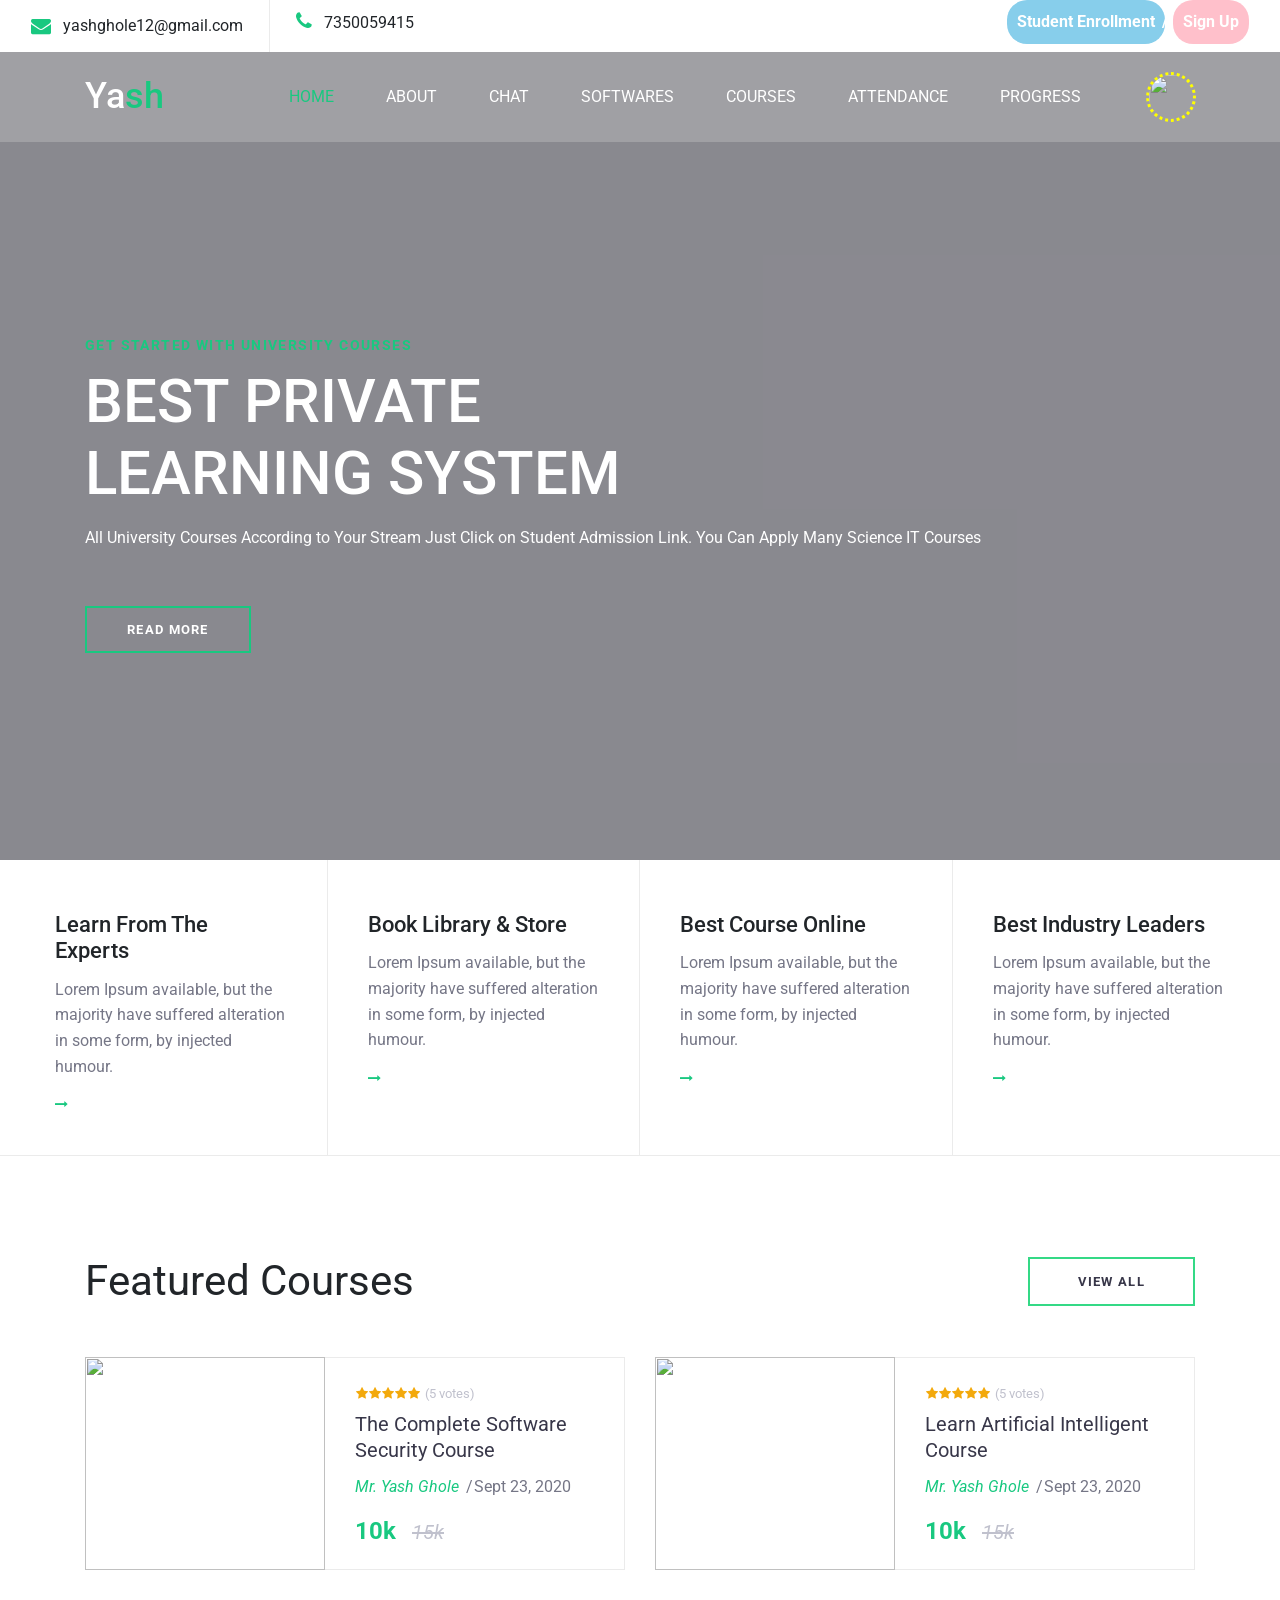
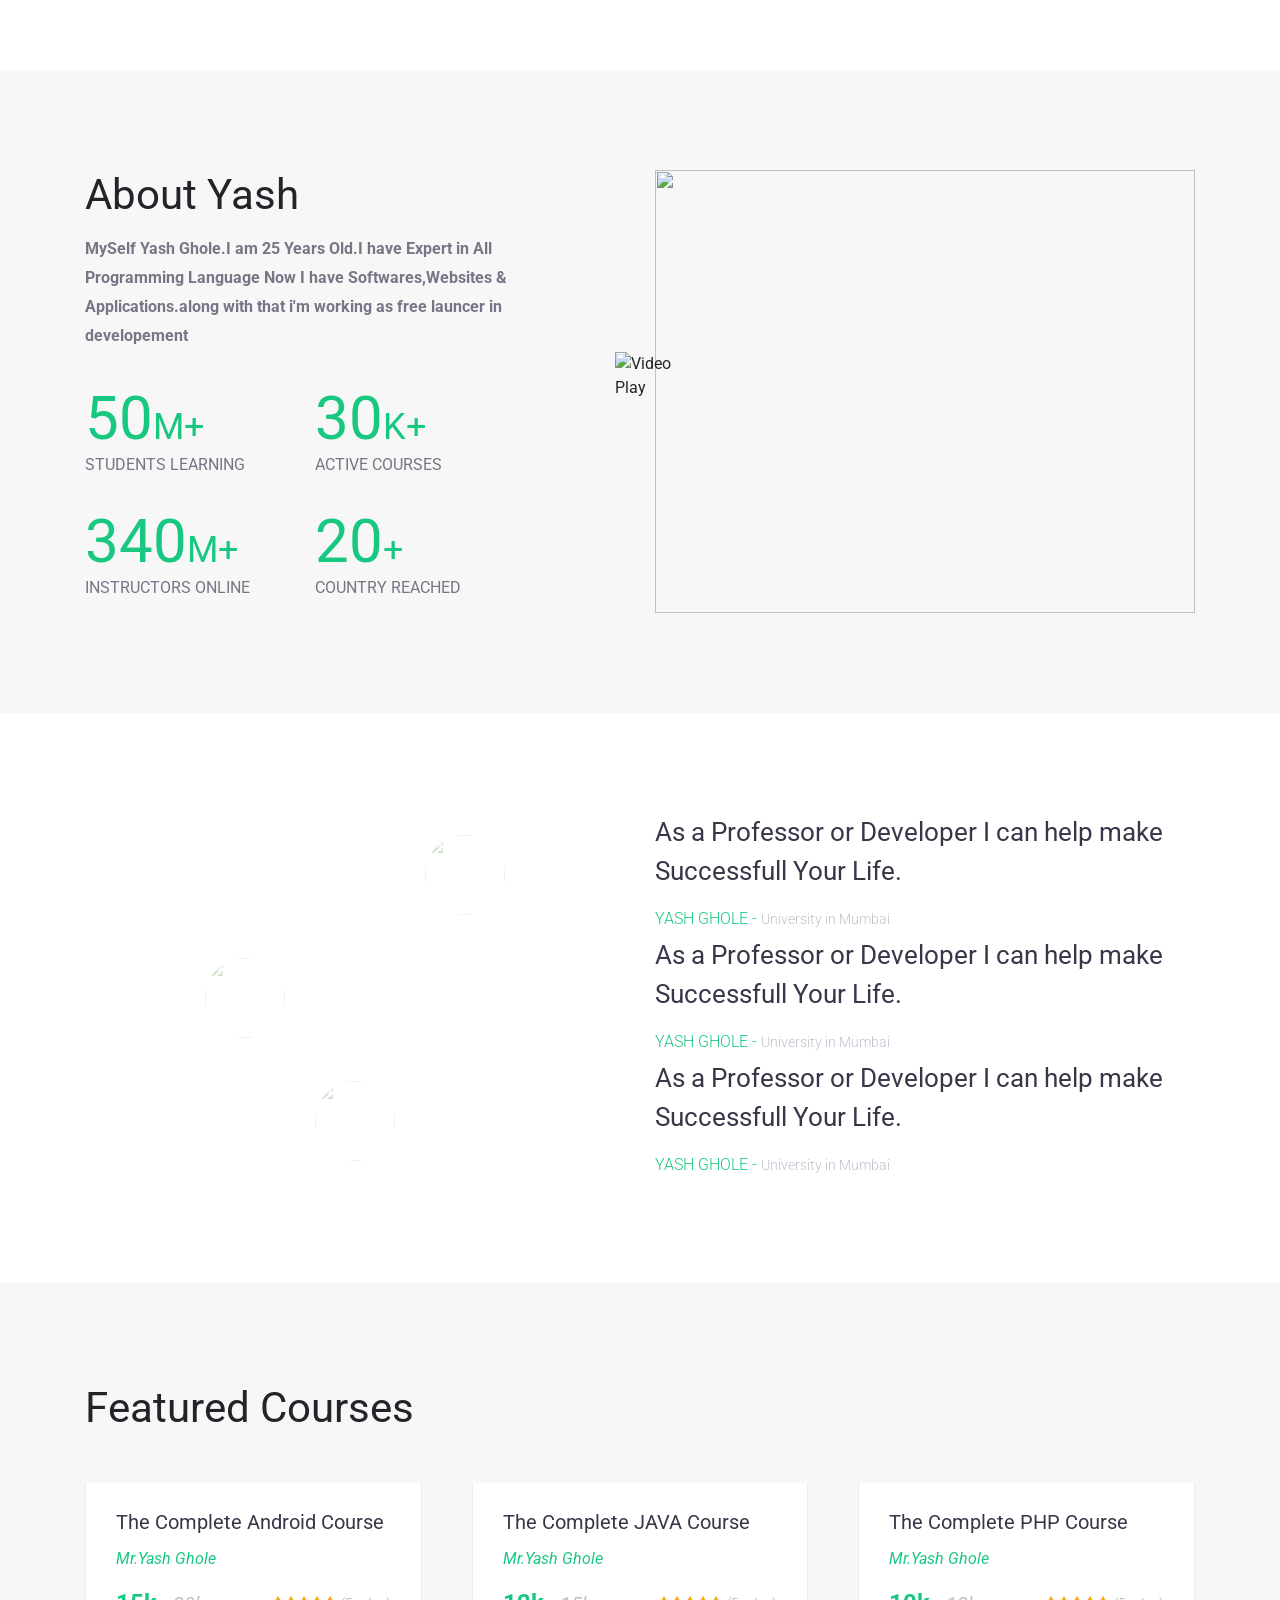
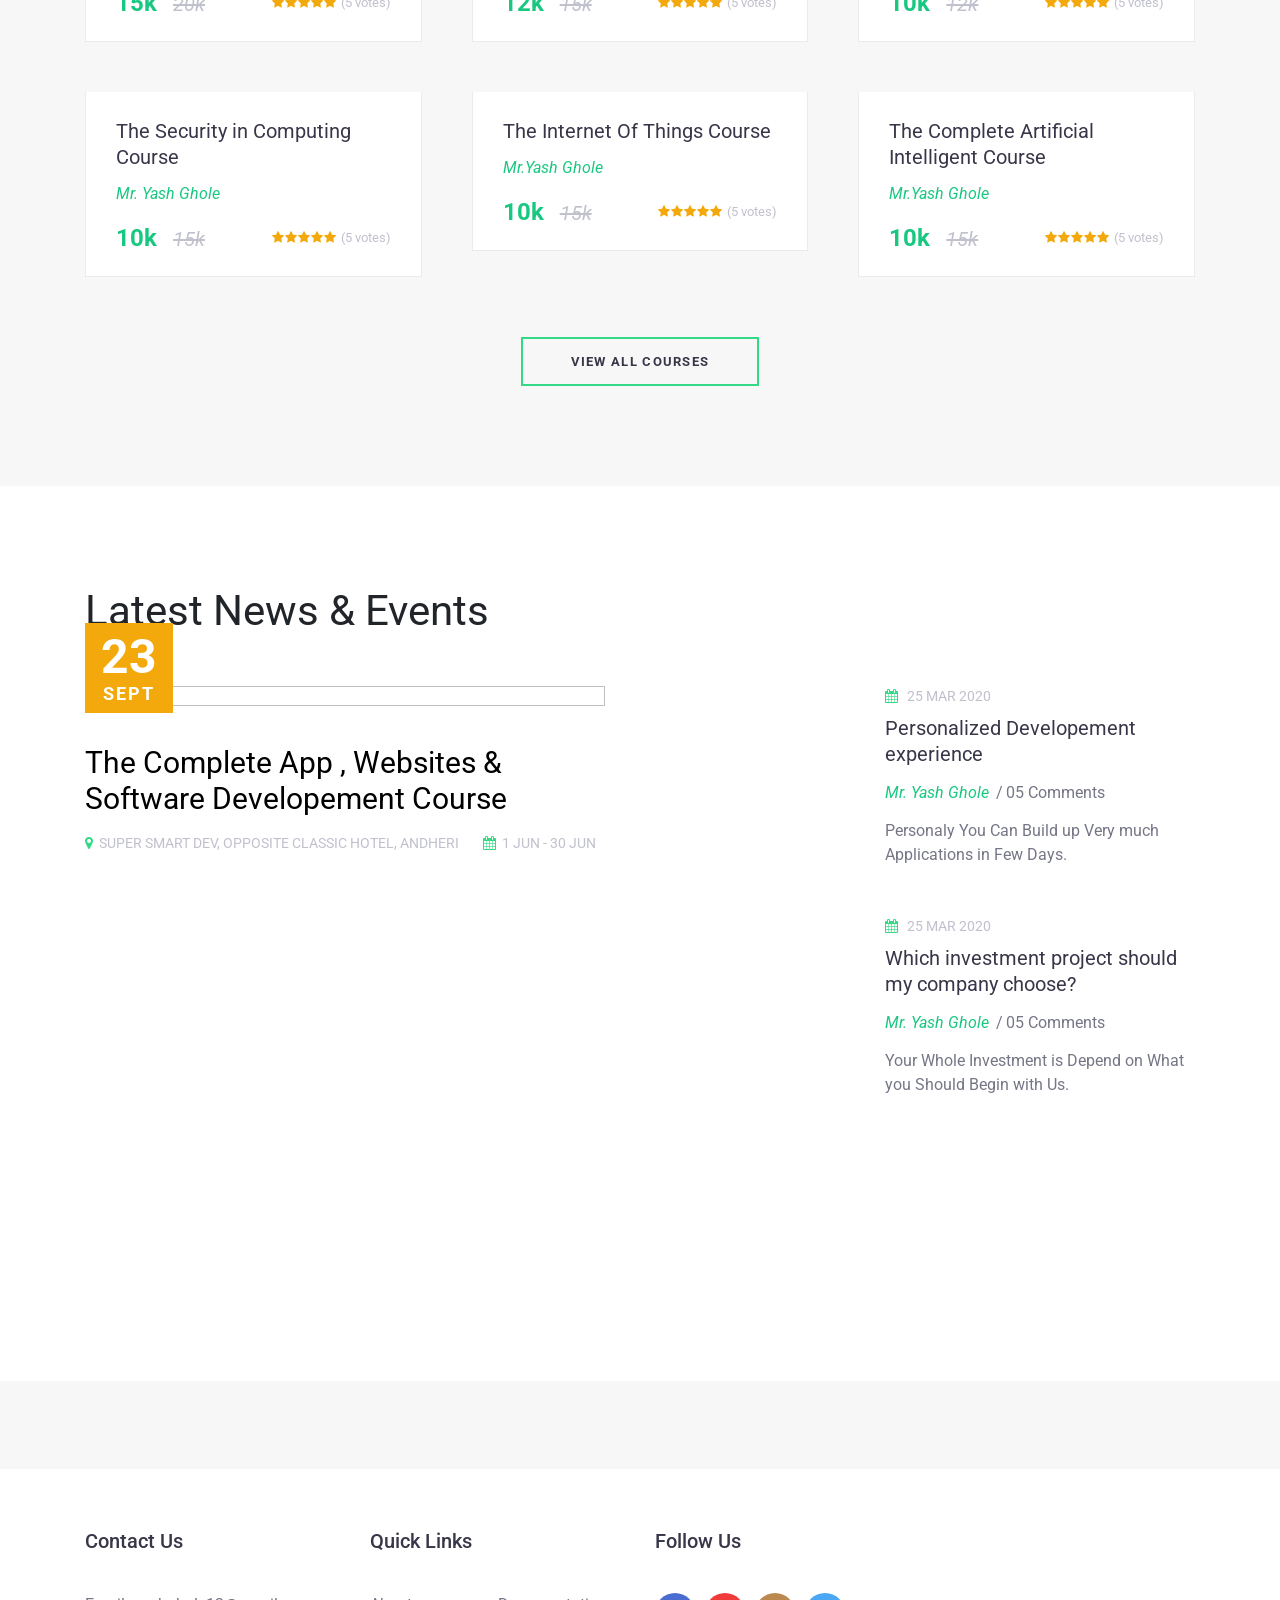
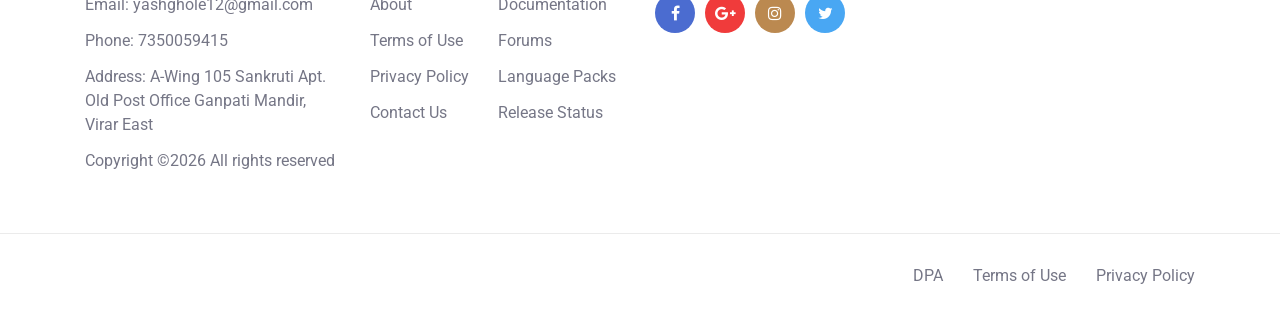
==== index.html @ 9c27b2b9 "Add files via upload Signed-off-by: DeveloperYashwant <158171807+DeveloperYashwant@users.noreply.git" ====
<!DOCTYPE html><html lang="en"><head>         <style>        body {            margin: 0;            padding: 0;            background-image: url('back.jpg'); /* Replace 'path/to/your/background-image.jpg' with the actual path to your background image */            background-size: cover;            background-position: center;            font-family: Arial, sans-serif; /* Set your preferred font */        }        .hero-content-overlay {            /* Add styles for your overlay container */            background-color: rgba(255, 255, 255, 0.8); /* Example: white with 80% opacity */            padding: 20px; /* Adjust padding as needed */        }        /* Add additional styles for other elements if necessary */        .container {            /* Styles for the container */        }        /* Add more styles for other elements as needed */    </style>    <title>Website Developer</title>	<link rel="icon" href="images/logo.jpg" />    <!-- Required meta tags -->    <meta charset="utf-8">    <meta name="viewport" content="width=device-width, initial-scale=1, shrink-to-fit=no">    <!-- Bootstrap CSS -->    <link rel="stylesheet" href="css/bootstrap.min.css">    <!-- FontAwesome CSS -->    <link rel="stylesheet" href="css/font-awesome.min.css">    <!-- ElegantFonts CSS -->    <link rel="stylesheet" href="css/elegant-fonts.css">    <!-- themify-icons CSS -->    <link rel="stylesheet" href="css/themify-icons.css">    <!-- Swiper CSS -->    <link rel="stylesheet" href="css/swiper.min.css">    <!-- Styles -->    <link rel="stylesheet" href="style.css">			  <meta name="viewport" content="width=device-width, initial-scale=1">  <link rel="stylesheet" href="https://maxcdn.bootstrapcdn.com/bootstrap/4.4.1/css/bootstrap.min.css">  <script src="https://ajax.googleapis.com/ajax/libs/jquery/3.4.1/jquery.min.js"></script>  <script src="https://cdnjs.cloudflare.com/ajax/libs/popper.js/1.16.0/umd/popper.min.js"></script>  <script src="https://maxcdn.bootstrapcdn.com/bootstrap/4.4.1/js/bootstrap.min.js"></script>  <link rel="stylesheet" href="https://cdnjs.cloudflare.com/ajax/libs/font-awesome/4.7.0/css/font-awesome.min.css">	<script src="https://kit.fontawesome.com/a076d05399.js"></script><script>function populate(s1,s2){	var s1 = document.getElementById(s1);	var s2 = document.getElementById(s2);	s2.innerHTML = "";	if(s1.value == "C Prog"){		var optionArray = ["Intro of C|Intro of C","Data Types and Variables(input/output)|Data Types and Variables(input/output)","Operator1|Operator1","Operator2|Operator2","Decision Making(if,if-else,nested if-else)|Decision Making(if,if-else,nested if-else)","Decision Making(else-if ladder,switch case)|Decision Making(else-if ladder,switch case)","Loop1(for,while,do-while)|Loop1(for,while,do-while)","Loop2(Nested),control statement|Loop2(Nested),control statement","Function1|Function1","Method (call by value),Recursive|Method (call by value),Recursive", "Array(1D,2D)|Array(1D,2D)","Pointer|Pointer","Structure1(simple,nested Structure)|Structure1(simple,nested Structure)","Structure2(with Array,with Function,with Pointer)|Structure2(with Array,with Function,with Pointer)","Union|Union","String Function|String Function"];	} 		else if(s1.value == "C++ Prog"){		var optionArray = ["Intro Classes and Object|Intro Classes and Object","Built in Function|Built in Function","Friend Function|Friend Function","Constructor|Constructor","Destructor|Destructor","Operator overloading(Unary Operator)|Operator overloading(Unary Operator)","Operator overloading(Binary Operator)|Operator overloading(Binary Operator)","Inheritance(single,multilevel)|Inheritance(single,multilevel)","Inheritance(Multiple,Heirarchical,Hybrid)|Inheritance(Multiple,Heirarchical,Hybrid)","Method Overloading,Overriding|Method Overloading,Overriding","Virtual Function(Early binding,Late binding)|Virtual Function(Early binding,Late binding)","Virtual base class,Pure virtual function|Virtual base class,Pure virtual function","Templates|Templates","File Handling|File Handling"];	} else if(s1.value == "Core Java"){		var optionArray = ["Intro of java,command Line Args|Intro of java,command Line Args","Data Types and Variables|Data Types and Variables","Operators|Operators","Decision Making|Decision Making","Loops,Nested loops,Control Statement|Loops,Nested loops,Control Statement","Static method,non-static method|Static method,non-static method","Array|Array","Constructor,Finalize|Constructor,Finalize","Inheritance(single,multilevel)|Inheritance(single,multilevel)","method overloading,overriding|method overloading,overriding","Interface|Interface","Abstract Method|Abstract Method","Threading|Threading","Packages|Packages","Exception Handling|Exception Handling","Input Method(BufferedReader),String Method|Input Method(BufferedReader),String Method","File Handling|File Handling","Applet|Applet","AWT Controls|AWT Controls","Awt Layouts|Awt Layouts","AWT Event|AWT Event","Swing Controls|Swing Controls","Swing Layouts|Swing Layouts","Swing Events|Swing Events"];	}		else if(s1.value == "Adv Java"){		var optionArray = ["Intro of servlet|Intro of servlet","Servlet Request|Servlet Request","Servlet Collaboration|Servlet Collaboration","JDBC-ODBC|JDBC-ODBC","Session Tracking(using Session and Cookies)|Session Tracking(using Session and Cookies)","Intro of JSP,JSP scripting Elements|Intro of JSP,JSP scripting Elements","Implicit Object of JSP|Implicit Object of JSP","Directive Elements|Directive Elements","Action Element|Action Element","Expression Language|Expression Language","JSP Form|JSP Form","Intro of EJB|Intro of EJB","Session Bean|Session Bean"];	}		else if(s1.value == "C#"){		var optionArray = ["Intro of C# with .NET Framework|Intro of C# with .NET Framework","Data types and variables|Data types and variables","operators|operators","Decision making|Decision making","Loops,nested loop,control stat|Loops,nested loop,control stat","Function|Function","Array|Array","Class and Object with keywords|Class and Object with keywords","Properties|Properties","Inheritance|Inheritance","Polymorphysm|Polymorphysm","Abstraction|Abstraction","Exception Handling|Exception Handling","File Handling|File Handling","Collection|Collection","Generic and Delegates|Generic and Delegates","Reflection|Reflection","Multithreading|Multithreading"];	}		else if(s1.value == "ASP.NET"){		var optionArray = ["Introduction of ASP.NET|Introduction of ASP.NET","Web form Development|Web form Development","Server Site State Management|Server Site State Management","Web Form|Web Form","Validation Controls|Validation Controls","Table Controls|Table Controls","Calendar Control|Calendar Control","AddRotator Controls|AddRotator Controls","User Controls|User Controls","Chart Control|Chart Control","Multi View|Multi View","Master Page|Master Page","File Upload and Download|File Upload and Download","Exception Handling with ASP.net|Exception Handling with ASP.net","Client Side State Management|Client Side State Management","Theme & CSS|Theme & CSS","ADO.net|ADO.net","XML|XML","AJAX Control|AJAX Control","Navigation control|Navigation control","List Control|List Control"];	}		else if(s1.value == "VBA"){		var optionArray = ["Intro of VBA|Intro of VBA","Data Types and Variables|Data Types and Variables","Operators|Operators","Decision Making|Decision Making","Loops|Loops","String|String","Date and Time|Date and Time","Arrays|Arrays","Function|Function","Excel Object|Excel Object","Text Files|Text Files","Charts|Charts","Userforms|Userforms"];	}		else if(s1.value == "Python"){		var optionArray = ["Intro of Python|Intro of Python","Data types and variables|Data types and variables","operators|operators","Decision making(if,if-else,elif)|Decision making(if,if-else,elif)","Loops,nested loop,control stat|Loops,nested loop,control stat","Function|Function","String|String","List|List","Tuple|Tuple","Dictionary|Dictionary","class and object with constructor|class and object with constructor","Inheritance|Inheritance","Exception Handling|Exception Handling","File I/O|File I/O","Modules|Modules","Dates|Dates","GUI Database|GUI Database"];	}		else if(s1.value == "JavaScript"){		var optionArray = ["intro of JS|intro of JS","Data Types and variables|Data Types and variables","Operators|Operators","decision making|decision making","Loops|Loops","Nested loop and control statement|Nested loop and control statement","Functions|Functions","Event Handling|Event Handling","Object|Object","Date Object|Date Object","Number and Boolean object|Number and Boolean object","String object|String object","Array object|Array object","Regular Expression|Regular Expression","Cookies|Cookies","DOM|DOM","Form validation|Form validation"];	}		else if(s1.value == "Web Design"){		var optionArray = ["intro of HTML & backgrounds|intro of HTML & backgrounds","Heading tags and Text formatting tags|Heading tags and Text formatting tags","List(order,unorder,defination)|List(order,unorder,defination)","Adding images,link and Marquee|Adding images,link and Marquee","Image Mapping(client,server)|Image Mapping(client,server)","Table design|Table design","Frameset and redirection|Frameset and redirection","Audio and Video with Embed tag|Audio and Video with Embed tag","Form Designing|Form Designing","intro of css(inline css)|intro of css(inline css)","css2(internal css and External css)|css2(internal css and External css)","Selectors(id,class)|Selectors(id,class)","Web Hosting intro(how to buy server)|Web Hosting intro(how to buy server)","Uploading pages on server|Uploading pages on server","Wordpress1|Wordpress1","Wordpress2|Wordpress2"];	}		else if(s1.value == "Android"){		var optionArray = ["Intro of Android|Intro of Android","Android Widget Part-I|Android Widget Part-I","Android Widget Part-II|Android Widget Part-II","Activity and Intents|Activity and Intents","Image Slider & Image Switcher|Image Slider & Image Switcher","Tab Layout & Search View|Tab Layout & Search View","Android Fragments|Android Fragments","Android Menu|Android Menu","Android Services|Android Services","Android Alarm_Manager|Android Alarm_Manager","Android Storage|Android Storage","Android Preferences|Android Preferences","Android Media(Audio,Video)|Android Media(Audio,Video)","Android Recording Media|Android Recording Media","Android Text to Speech|Android Text to Speech","Android Call State|Android Call State","Android Phone Call & Notifications|Android Phone Call & Notifications","Android Sending SMS & Email|Android Sending SMS & Email","Android Device|Android Device","Camera Activity|Camera Activity","Android Graphics|Android Graphics","Android Animation|Android Animation","Android Database Connection|Android Database Connection","Android Working with Tables|Android Working with Tables","Android CRUD Operation|Android CRUD Operation"];	}		else if(s1.value == "Computer Science XII"){		var optionArray = [		"HTML I|HTML I",		"HTML II|HTML II",		"HTML III|HTML III",		"VB I|VB I",		"VB II|VB II",		"VB III|VB III",		"VB IV|VB IV",		"C++|C++",		"8085 MicroProcessor I|8085 MicroProcessor I",		"8085 MicroProcessor II|8085 MicroProcessor II",		"8085 MicroProcessor III|8085 MicroProcessor III",		"8085 MicroProcessor IV|8085 MicroProcessor IV",		"8086 MicroController I|8086 MicroController I",		"8086 MicroController II|8086 MicroController II",		"Data Structure I|Data Structure I",		"Data Structure II|Data Structure II",		"Data Structure III|Data Structure III",		"Data Structure IV|Data Structure IV",		"Computer Network I|Computer Network I",		"Computer Network II|Computer Network II",		"Computer Network III|Computer Network III",		"Operating System I|Operating System I",		"Operating System II|Operating System II",		"Operating System III|Operating System III",		];		}				else if(s1.value == "Computer Science XI"){		var optionArray = ["HTML|HTML","VB|VB","C++|C++","8085 MicroProcessor|8085 MicroProcessor","8086 MicroController|8086 MicroController","Data Structure|Data Structure","Computer Network|Computer Network"];		}				else if(s1.value == "Wordpress"){		var optionArray = ["Working with XAMPP Database|Working with XAMPP Database",		"Create Website with XAMPP|Create Website with XAMPP",		"Customizing Template|Customizing Template",		"Working with Plugins I|Working with Plugins I",		"Working with Plugins II|Working with Plugins II",		"Add Own Templates|Add Own Templates",		"Add Own Pages|Add Own Pages",		"Add Own Database|Add Own Database"];		}		else if(s1.value =="PHP")	{		var optionArray=["Intro of PHP,constant,comments|Intro of PHP,constant,comments",						"Data types and variables|Data types and variables",						"operators|operators",						"Decision making|Decision making",						"Loops,nested loop,control stat|Loops,nested loop,control stat",						"Functions|Functions",						"String Function|String Function",						"Math Function|Math Function",						"Navigation(include,require)|Navigation(include,require)",						"Array|Array",						"Cookies|Cookies",						"Session|Session",						"File Handling|File Handling",						"Upload and Download file|Upload and Download file",						"Sending Mail|Sending Mail",						"Database Connection|Database Connection",						"CRUD operations in Database|CRUD operations in Database",						"Login Module|Login Module"];	}		else if(s1.value =="SQL Server")	{		var optionArray=["Intro of DB,DB operation|Intro of DB,DB operation",						"Sql Table|Sql Table",						"Sql select|Sql select",						"Sql Clause and delete|Sql Clause and delete",						"Sql order by|Sql order by",						"Sql update and insert|Sql update and insert",						"Joins|Joins",						"Keys|Keys"];	}	for(var option in optionArray){		var pair = optionArray[option].split("|");		var newOption = document.createElement("option");		newOption.value = pair[0];		newOption.innerHTML = pair[1];		s2.options.add(newOption);	}}function pop(s1,s2,s3){	var s1 = document.getElementById(s1);	var s2 = document.getElementById(s2);		var s3 = document.getElementById(s3);	s2.innerHTML = "";	if(s1.value == "Andheri"){		var optionArray = ["Completed|Completed"];	}		if(s1.value == "Vile Parle[AO]"){		var optionArray = ["Completed|Completed"];	}		if(s1.value == "Vile Parle[CL]"){		var optionArray = ["Completed|Completed"];	}		if(s1.value == "Jogeshwari"){		var optionArray = ["Completed|Completed"];	}				for(var option in optionArray){		var pair = optionArray[option].split("|");		var newOption = document.createElement("option");		newOption.value = pair[0];		newOption.innerHTML = pair[1];		s3.options.add(newOption);	}}</script></head><body  >    <div class="hero-content">        <header class="site-header">            <div class="top-header-bar">                <div class="container-fluid">                    <div class="row">                        <div class="col-12 col-lg-6 d-none d-md-flex flex-wrap justify-content-center justify-content-lg-start mb-3 mb-lg-0">                            <div class="header-bar-email d-flex align-items-center">                                <i class="fa fa-envelope"></i>yashghole12@gmail.com                            </div><!-- .header-bar-email -->                            <div class="header-bar-text lg-flex align-items-center">                                <p><i class="fa fa-phone"></i>7350059415 </p>                            </div><!-- .header-bar-text -->																					                        </div><!-- .col -->                        <div class="col-12 col-lg-6 d-flex flex-wrap justify-content-center justify-content-lg-end align-items-center">                                                        <div class="header-bar-menu">                                <ul class="flex justify-content-center align-items-center py-2 pt-md-0">                                   <li><i class="far fa-hand-point-right" style="color:red;font-size:25px"></i></li>									&nbsp;<li><a href="#" style="text-decoration:none;font-weight:bold;color:white;background:skyblue;padding:10px;border-radius:20px" data-toggle="modal" data-target="#myModal">Student Enrollment</a></li>	&nbsp;&nbsp;<li><a href="#" style="text-decoration:none;font-weight:bold;color:white;background:pink;padding:10px;border-radius:20px" data-toggle="modal" data-target="#myModal5">Sign Up</a></li>																																		<div class="modal fade" id="myModal">    <div class="modal-dialog">      <div class="modal-content">        <!-- Modal Header -->        <!-- Modal body -->        <div class="modal-body">				<div class="card">			<div class="card card-body">	<div class="container">  <form  method="post" action="book.php">    <div class="form-group">      <h3 style="text-align:center;font-family:algerian;color:violet">Student Admission Form</h3>      </div>  <hr>    <div class="form-group">      <label for="email">Enter Full Name:</label>      <input type="text" class="form-control" id="Sname" placeholder="Enter Full Name" name="Sname" required minlength="15">    </div>		<div class="form-group">      <label for="email">Enter Contact Number:</label>      <input type="text" class="form-control" placeholder="Mobile Number" name="Contact" required minlength="10" maxlength="10">    </div>		    <div class="form-group">      <label for="pwd">Select Course:</label>      <select class="form-control" name="Cname" id="Course" required>		<option Value="">--select--</option>		<option Value="BSC[IT]">BSC[IT]</option>		<option Value="BSC[CS]">BSC[CS]</option>		<option Value="Computer Science">Computer Science</option>		<option Value="Prog Language">Prog Language</option>			  </select>    </div>		<div class="form-group">      <label for="pwd">Select Education Year:</label>      <select class="form-control" name="Year" required>		<option Value="">--select--</option>		<option Value="FY">FY</option>		<option Value="SY">SY</option>		<option Value="TY">TY</option>		<option Value="FYJC">FYJC</option>		<option Value="SYJC">SYJC</option>		<option Value="App/Software/Websites">App/Software/Websites</option>			  </select>    </div>		    <input type="submit" value="Save" class="btn btn-secondary">     </form>  </div>		         </div>                <!-- Modal footer -->        <div class="modal-footer">          <button type="button" class="btn btn-danger" data-dismiss="modal">Close</button>        </div>              </div>    </div>  </div>  											</ul>                            </div><!-- .header-bar-menu -->                                                       </div><!-- .col -->                    </div><!-- .row -->                                    </div><!-- .container-fluid -->            </div><!-- .top-header-bar -->            <div class="nav-bar">                <div class="container">                    <div class="row">                        <div class="col-9 col-lg-3">                            <div class="site-branding">                                <h1 class="site-title"><a href="index.html" rel="home" style="color:white;text-decoration:none;">Ya<span>sh</span></a></h1>                            </div><!-- .site-branding -->                                                    </div><!-- .col -->                            <div class="col-3 col-lg-9 flex justify-content-end align-content-center">                            <nav class="site-navigation flex justify-content-end align-items-center">                                <ul class="flex flex-column flex-lg-row justify-content-lg-end align-content-center">                                    <li class="current-menu-item"><a href="index.html">&nbsp;&nbsp;Home</a></li>                                    <li><a href="about.html">About</a></li>                                    <li><a href="Chat/login.php">Chat</a></li>                                    <li><a href="software.html">Softwares</a></li>                                    <li><a href="courses.html">Courses</a></l>                                    <li><a href="#" data-toggle="modal" data-target="#myModal4">Attendance</a></li>                                    <li><a href="#" data-toggle="modal" data-target="#myModal2">Progress</a></li>                                </ul>                                <div class="hamburger-menu d-lg-none">                                    <span></span>                                    <span></span>                                    <span></span>                                    <span></span>                                </div><!-- .hamburger-menu -->                                <div class="header-bar-cart">								                                    <a href="#" data-toggle="modal" data-target="#myModal3" title="Private Login" class="flex justify-content-center align-items-center"><img src="images/yash.jpeg"  style="border-radius:50%;border:3px dotted yellow" height="50" width="50"></img></span></a>                                </div><!-- .header-bar-search -->                            </nav><!-- .site-navigation -->                        </div><!-- .col -->                    </div><!-- .row -->                </div><!-- .container -->            </div><!-- .nav-bar -->        </header><!-- .site-header -->        <div class="hero-content-overlay">            <div class="container">                <div class="row">                    <div class="col-12">                        <div class="hero-content-wrap flex flex-column justify-content-center align-items-start">                            <header class="entry-header">                                <h4>Get started with University courses</h4>                                <h1>best Private<br/>Learning system</h1>                            </header><!-- .entry-header -->                            <div class="entry-content">                                <p>All University Courses According to Your Stream Just Click on Student Admission Link. You Can Apply Many Science IT Courses</p>                            </div><!-- .entry-content -->                            <footer class="entry-footer read-more">                                <a href="#">read more</a>                            </footer><!-- .entry-footer -->                        </div><!-- .hero-content-wrap -->                    </div><!-- .col -->                </div><!-- .row -->            </div><!-- .container -->        </div><!-- .hero-content-hero-content-overlay -->    </div><!-- .hero-content -->    <div class="icon-boxes">        <div class="container-fluid">            <div class="flex flex-wrap align-items-stretch">                <div class="icon-box">                    <div class="icon">                        <span class="ti-user"></span>                    </div><!-- .icon -->                    <header class="entry-header">                        <h2 class="entry-title">Learn From The Experts</h2>                    </header><!-- .entry-header -->                    <div class="entry-content">                        <p>Lorem Ipsum available, but the majority have suffered alteration in some form, by injected humour.</p>                    </div><!-- .entry-content -->                    <footer class="entry-footer read-more">                        <a href="#">read more<i class="fa fa-long-arrow-right"></i></a>                    </footer><!-- .entry-footer -->                </div><!-- .icon-box -->                <div class="icon-box">                    <div class="icon">                        <span class="ti-folder"></span>                    </div><!-- .icon -->                    <header class="entry-header">                        <h2 class="entry-title">Book Library & Store</h2>                    </header><!-- .entry-header -->                    <div class="entry-content">                        <p>Lorem Ipsum available, but the majority have suffered alteration in some form, by injected humour.</p>                    </div><!-- .entry-content -->                    <footer class="entry-footer read-more">                        <a href="#">read more<i class="fa fa-long-arrow-right"></i></a>                    </footer><!-- .entry-footer -->                </div><!-- .icon-box -->                <div class="icon-box">                    <div class="icon">                        <span class="ti-book"></span>                    </div><!-- .icon -->                    <header class="entry-header">                        <h2 class="entry-title">Best Course Online</h2>                    </header><!-- .entry-header -->                    <div class="entry-content">                        <p>Lorem Ipsum available, but the majority have suffered alteration in some form, by injected humour.</p>                    </div><!-- .entry-content -->                    <footer class="entry-footer read-more">                        <a href="#">read more<i class="fa fa-long-arrow-right"></i></a>                    </footer><!-- .entry-footer -->                </div><!-- .icon-box -->                <div class="icon-box">                    <div class="icon">                        <span class="ti-world"></span>                    </div><!-- .icon -->                    <header class="entry-header">                        <h2 class="entry-title">Best Industry Leaders</h2>                    </header><!-- .entry-header -->                    <div class="entry-content">                        <p>Lorem Ipsum available, but the majority have suffered alteration in some form, by injected humour.</p>                    </div><!-- .entry-content -->                    <footer class="entry-footer read-more">                        <a href="#">read more<i class="fa fa-long-arrow-right"></i></a>                    </footer><!-- .entry-footer -->                </div><!-- .icon-box -->            </div><!-- .row -->        </div><!-- .container-fluid -->    </div><!-- .icon-boxes -->    <section class="featured-courses horizontal-column courses-wrap">        <div class="container">            <div class="row">                <div class="col-12">                    <header class="heading flex justify-content-between align-items-center">                        <h2 class="entry-title">Featured Courses</h2>                        <a class="btn mt-4 mt-sm-0" href="#">view all</a>                    </header><!-- .heading -->                </div><!-- .col -->                <div class="col-12 col-lg-6">                    <div class="course-content flex flex-wrap justify-content-between align-content-lg-stretch">                        <figure class="course-thumbnail">                            <a href="#"><img src="images/sic.jpg" alt=""></a>                        </figure><!-- .course-thumbnail -->                        <div class="course-content-wrap">                            <header class="entry-header">                                <div class="course-ratings flex align-items-center">                                    <span class="fa fa-star checked"></span>                                    <span class="fa fa-star checked"></span>                                    <span class="fa fa-star checked"></span>                                    <span class="fa fa-star checked"></span>                                    <span class="fa fa-star checked"></span>                                                                        <span class="course-ratings-count">(5 votes)</span>                                </div><!-- .course-ratings -->                                <h2 class="entry-title"><a href="#">The Complete Software Security Course</a></h2>                                <div class="entry-meta flex flex-wrap align-items-center">                                    <div class="course-author"><a href="#">Mr. Yash Ghole </a></div>                                    <div class="course-date">Sept 23, 2020</div>                                </div><!-- .course-date -->                            </header><!-- .entry-header -->                            <footer class="entry-footer flex justify-content-between align-items-center">                                <div class="course-cost">                                    10k <span class="price-drop">15k</span>                                </div><!-- .course-cost -->                            </footer><!-- .entry-footer -->                        </div><!-- .course-content-wrap -->                    </div><!-- .course-content -->                </div><!-- .col -->                <div class="col-12 col-lg-6">                    <div class="course-content flex flex-wrap justify-content-between align-content-lg-stretch">                        <figure class="course-thumbnail">                            <a href="#"><img src="images/ai.jpg" alt=""></a>                        </figure><!-- .course-thumbnail -->                        <div class="course-content-wrap">                            <header class="entry-header">                                <div class="course-ratings flex align-items-center">                                    <span class="fa fa-star checked"></span>                                    <span class="fa fa-star checked"></span>                                    <span class="fa fa-star checked"></span>                                    <span class="fa fa-star checked"></span>                                    <span class="fa fa-star checked"></span>                                                                        <span class="course-ratings-count">(5 votes)</span>                                </div><!-- .course-ratings -->                                <h2 class="entry-title"><a href="#">Learn Artificial Intelligent Course</a></h2>                                <div class="entry-meta flex flex-wrap align-items-center">                                    <div class="course-author"><a href="#">Mr. Yash Ghole</a></div>                                    <div class="course-date">Sept 23, 2020</div>                                </div><!-- .course-date -->                            </header><!-- .entry-header -->                            <footer class="entry-footer flex justify-content-between align-items-center">                                <div class="course-cost">                                    10k <span class="price-drop">15k</span>                                </div><!-- .course-cost -->                            </footer><!-- .entry-footer -->                        </div><!-- .course-content-wrap -->                    </div><!-- .course-content -->                </div><!-- .col -->            </div><!-- .row -->        </div><!-- .container -->    </section><!-- .courses-wrap -->    <section class="about-section">        <div class="container">            <div class="row">                <div class="col-12 col-lg-6 align-content-lg-stretch">                    <header class="heading">                        <h2 class="entry-title">About Yash</h2>                        <p><b>MySelf Yash Ghole.I am 25 Years Old.I have Expert in All Programming Language Now I have Softwares,Websites & Applications.along with that i'm working as free launcer in developement</b></p>                    </header><!-- .heading -->                    <div class="entry-content ezuca-stats">                        <div class="stats-wrap flex flex-wrap justify-content-lg-between">                            <div class="stats-count">                                50<span>M+</span>                                <p>STUDENTS LEARNING</p>                            </div><!-- .stats-count -->                            <div class="stats-count">                                30<span>K+</span>                                <p>ACTIVE COURSES</p>                            </div><!-- .stats-count -->                            <div class="stats-count">                                340<span>M+</span>                                <p>INSTRUCTORS ONLINE</p>                            </div><!-- .stats-count -->                            <div class="stats-count">                                20<span>+</span>                                <p>Country Reached</p>                            </div><!-- .stats-count -->                        </div><!-- .stats-wrap -->                    </div><!-- .ezuca-stats -->                </div><!-- .col -->                <div class="col-12 col-lg-6 flex align-content-center mt-5 mt-lg-0">                    <div class="ezuca-video position-relative">                        <div class="video-play-btn position-absolute">                            <img src="images/video-icon.png" alt="Video Play">                        </div><!-- .video-play-btn -->                        <img src="images/krish.jpg" alt="">                    </div><!-- .ezuca-video -->                </div><!-- .col -->            </div><!-- .row -->        </div><!-- .container -->    </section><!-- .about-section -->    <section class="testimonial-section">        <!-- Swiper -->        <div class="swiper-container testimonial-slider">            <div class="swiper-wrapper">                <div class="swiper-slide">                    <div class="container">                        <div class="row">                            <div class="col-12 col-lg-6 order-2 order-lg-1 flex align-items-center mt-5 mt-lg-0">                                <figure class="user-avatar">                                    <img src="images/krish2.jpg" alt="">                                </figure><!-- .user-avatar -->                            </div><!-- .col -->                            <div class="col-12 col-lg-6 order-1 order-lg-2 content-wrap h-100">                                <div class="entry-content">                                    <p>As a Professor or Developer I can help make Successfull Your Life.</p>                                </div><!-- .entry-content -->                                <div class="entry-footer">                                    <h3 class="testimonial-user">Yash Ghole - <span>University in Mumbai</span></h3>                                </div><!-- .entry-footer -->                            </div><!-- .col -->                        </div><!-- .row -->                    </div><!-- .container -->                </div><!-- .swiper-slide -->                <div class="swiper-slide">                    <div class="container">                        <div class="row">                            <div class="col-12 col-lg-6 order-2 order-lg-1 flex align-items-center mt-5 mt-lg-0">                                <figure class="user-avatar">                                    <img src="images/krish3.jpg" alt="">                                </figure><!-- .user-avatar -->                            </div><!-- .col -->                            <div class="col-12 col-lg-6 order-1 order-lg-2 content-wrap h-100">                                <div class="entry-content">                                    <p>As a Professor or Developer I can help make Successfull Your Life.</p>                                </div><!-- .entry-content -->                                <div class="entry-footer">                                    <h3 class="testimonial-user">Yash Ghole - <span>University in Mumbai</span></h3>                                </div><!-- .entry-footer -->                            </div><!-- .col -->                        </div><!-- .row -->                    </div><!-- .container -->                </div><!-- .swiper-slide -->                <div class="swiper-slide">                    <div class="container">                        <div class="row">                            <div class="col-12 col-lg-6 flex order-2 order-lg-1 align-items-center mt-5 mt-lg-0">                                <figure class="user-avatar">                                    <img src="images/krish6.jpg" alt="">                                </figure><!-- .user-avatar -->                            </div><!-- .col -->                            <div class="col-12 col-lg-6 order-1 order-lg-2 content-wrap h-100">                                <div class="entry-content">                                    <p>As a Professor or Developer I can help make Successfull Your Life.</p>                                </div><!-- .entry-content -->                                <div class="entry-footer">                                    <h3 class="testimonial-user">Yash Ghole - <span>University in Mumbai</span></h3>                                </div><!-- .entry-footer -->                            </div><!-- .col -->                        </div><!-- .row -->                    </div><!-- .container -->                </div><!-- .swiper-slide -->            </div><!-- .swiper-wrapper -->            <div class="container">                <div class="row">                    <div class="col-12 col-lg-6 mt-5 mt-lg-0">                        <div class="swiper-pagination position-relative flex justify-content-center align-items-center"></div>                    </div><!-- .col -->                </div><!-- .row -->            </div><!-- .container -->        </div><!-- .testimonial-slider -->    </section><!-- .testimonial-section -->    <section class="featured-courses vertical-column courses-wrap">        <div class="container">            <div class="row mx-m-25">                <div class="col-12 px-25">                    <header class="heading flex flex-wrap justify-content-between align-items-center">                        <h2 class="entry-title">Featured Courses</h2>                        <nav class="courses-menu mt-3 mt-lg-0">                                                    </nav><!-- .courses-menu -->                    </header><!-- .heading -->                </div><!-- .col -->                <div class="col-12 col-md-6 col-lg-4 px-25">                    <div class="course-content">                        <figure class="course-thumbnail">                            <a href="#"><img src="images/android.jpg" alt=""></a>                        </figure><!-- .course-thumbnail -->                        <div class="course-content-wrap">                            <header class="entry-header">                                <h2 class="entry-title"><a href="#" style="text-decoration:none;">The Complete Android Course</a></h2>                                <div class="entry-meta flex align-items-center">                                    <div class="course-author"><a href="#">Mr.Yash Ghole</a></div>                                                                   </div><!-- .course-date -->                            </header><!-- .entry-header -->                            <footer class="entry-footer flex justify-content-between align-items-center">                                <div class="course-cost">                                    15k <span class="price-drop">20k</span>                                </div><!-- .course-cost -->                                <div class="course-ratings flex justify-content-end align-items-center">                                    <span class="fa fa-star checked"></span>                                    <span class="fa fa-star checked"></span>                                    <span class="fa fa-star checked"></span>                                    <span class="fa fa-star checked"></span>                                    <span class="fa fa-star checked"></span>                                                                        <span class="course-ratings-count">(5 votes)</span>                                </div><!-- .course-ratings -->                            </footer><!-- .entry-footer -->                        </div><!-- .course-content-wrap -->                    </div><!-- .course-content -->                </div><!-- .col -->                <div class="col-12 col-md-6 col-lg-4 px-25">                    <div class="course-content">                        <figure class="course-thumbnail">                            <a href="#"><img src="images/java.jpg" alt=""></a>                        </figure><!-- .course-thumbnail -->                        <div class="course-content-wrap">                            <header class="entry-header">                                <h2 class="entry-title"><a href="#" style="text-decoration:none;">The Complete JAVA Course</a></h2>                                <div class="entry-meta flex align-items-center">                                    <div class="course-author"><a href="#">Mr.Yash Ghole</a></div>                                                                    </div><!-- .course-date -->                            </header><!-- .entry-header -->                            <footer class="entry-footer flex justify-content-between align-items-center">                               <div class="course-cost">                                    12k <span class="price-drop">15k</span>                                </div><!-- .course-cost -->                                <div class="course-ratings flex justify-content-end align-items-center">                                    <span class="fa fa-star checked"></span>                                    <span class="fa fa-star checked"></span>                                    <span class="fa fa-star checked"></span>                                    <span class="fa fa-star checked"></span>                                    <span class="fa fa-star checked"></span>                                                                        <span class="course-ratings-count">(5 votes)</span>                                </div><!-- .course-ratings -->                            </footer><!-- .entry-footer -->                        </div><!-- .course-content-wrap -->                    </div><!-- .course-content -->                </div><!-- .col -->                <div class="col-12 col-md-6 col-lg-4 px-25">                    <div class="course-content">                        <figure class="course-thumbnail">                            <a href="#"><img src="images/php.png" alt=""></a>                        </figure><!-- .course-thumbnail -->                        <div class="course-content-wrap">                            <header class="entry-header">                                <h2 class="entry-title"><a href="#" style="text-decoration:none;">The Complete PHP Course</a></h2>                                <div class="entry-meta flex align-items-center">                                    <div class="course-author"><a href="#">Mr.Yash Ghole</a></div>                                                                   </div><!-- .course-date -->                            </header><!-- .entry-header -->                            <footer class="entry-footer flex justify-content-between align-items-center">                                <div class="course-cost">                                    10k <span class="price-drop">12k</span>                                </div><!-- .course-cost -->                                <div class="course-ratings flex justify-content-end align-items-center">                                    <span class="fa fa-star checked"></span>                                    <span class="fa fa-star checked"></span>                                    <span class="fa fa-star checked"></span>                                    <span class="fa fa-star checked"></span>                                    <span class="fa fa-star checked"></span>                                                                        <span class="course-ratings-count">(5 votes)</span>                                </div><!-- .course-ratings -->                            </footer><!-- .entry-footer -->                        </div><!-- .course-content-wrap -->                    </div><!-- .course-content -->                </div><!-- .col -->                <div class="col-12 col-md-6 col-lg-4 px-25">                    <div class="course-content">                        <figure class="course-thumbnail">                            <a href="#"><img src="images/sic.jpg" alt=""></a>                        </figure><!-- .course-thumbnail -->                        <div class="course-content-wrap">                            <header class="entry-header">                                <h2 class="entry-title"><a href="#" style="text-decoration:none;">The Security in Computing Course</a></h2>                                <div class="entry-meta flex align-items-center">                                    <div class="course-author"><a href="#">Mr. Yash Ghole</a></div>                                                                   </div><!-- .course-date -->                            </header><!-- .entry-header -->                            <footer class="entry-footer flex justify-content-between align-items-center">                                <div class="course-cost">                                    10k <span class="price-drop">15k</span>                                </div><!-- .course-cost -->                                <div class="course-ratings flex justify-content-end align-items-center">                                    <span class="fa fa-star checked"></span>                                    <span class="fa fa-star checked"></span>                                    <span class="fa fa-star checked"></span>                                    <span class="fa fa-star checked"></span>                                    <span class="fa fa-star checked"></span>                                                                        <span class="course-ratings-count">(5 votes)</span>                                </div><!-- .course-ratings -->                            </footer><!-- .entry-footer -->                        </div><!-- .course-content-wrap -->                    </div><!-- .course-content -->                </div><!-- .col -->                <div class="col-12 col-md-6 col-lg-4 px-25">                    <div class="course-content">                        <figure class="course-thumbnail">                            <a href="#"><img src="images/iot.jpg" alt=""></a>                        </figure><!-- .course-thumbnail -->                        <div class="course-content-wrap">                            <header class="entry-header">                                <h2 class="entry-title"><a href="#" style="text-decoration:none;">The Internet Of Things Course</a></h2>                                <div class="entry-meta flex align-items-center">                                    <div class="course-author"><a href="#">Mr.Yash Ghole</a></div>                                                                   </div><!-- .course-date -->                            </header><!-- .entry-header -->                            <footer class="entry-footer flex justify-content-between align-items-center">                                <div class="course-cost">                                    10k <span class="price-drop">15k</span>                                </div><!-- .course-cost -->                                <div class="course-ratings flex justify-content-end align-items-center">                                    <span class="fa fa-star checked"></span>                                    <span class="fa fa-star checked"></span>                                    <span class="fa fa-star checked"></span>                                    <span class="fa fa-star checked"></span>                                    <span class="fa fa-star checked"></span>                                                                        <span class="course-ratings-count">(5 votes)</span>                                </div><!-- .course-ratings -->                            </footer><!-- .entry-footer -->                        </div><!-- .course-content-wrap -->                    </div><!-- .course-content -->                </div><!-- .col -->                <div class="col-12 col-md-6 col-lg-4 px-25">                    <div class="course-content">                        <figure class="course-thumbnail">                            <a href="#"><img src="images/ai.jpg" alt=""></a>                        </figure><!-- .course-thumbnail -->                        <div class="course-content-wrap">                            <header class="entry-header">                                <h2 class="entry-title"><a href="#" style="text-decoration:none;">The Complete Artificial Intelligent Course</a></h2>                                <div class="entry-meta flex align-items-center">                                    <div class="course-author"><a href="#">Mr.Yash Ghole</a></div>                                                                    </div><!-- .course-date -->                            </header><!-- .entry-header -->                            <footer class="entry-footer flex justify-content-between align-items-center">                                <div class="course-cost">                                    10k <span class="price-drop">15k</span>                                </div><!-- .course-cost -->                                <div class="course-ratings flex justify-content-end align-items-center">                                    <span class="fa fa-star checked"></span>                                    <span class="fa fa-star checked"></span>                                    <span class="fa fa-star checked"></span>                                    <span class="fa fa-star checked"></span>                                    <span class="fa fa-star checked"></span>                                                                       <span class="course-ratings-count">(5 votes)</span>                                </div><!-- .course-ratings -->                            </footer><!-- .entry-footer -->                        </div><!-- .course-content-wrap -->                    </div><!-- .course-content -->                </div><!-- .col -->                <div class="col-12 px-25 flex justify-content-center">                    <a class="btn" href="#">view all courses</a>                </div><!-- .col -->            </div><!-- .row -->        </div><!-- .container -->    </section><!-- .courses-wrap -->    <section class="latest-news-events">        <div class="container">            <div class="row">                <div class="col-12">                    <header class="heading flex justify-content-between align-items-center">                        <h2 class="entry-title">Latest News & Events</h2>                    </header><!-- .heading -->                </div><!-- .col -->                <div class="col-12 col-lg-6">                    <div class="featured-event-content">                        <figure class="event-thumbnail position-relative m-0">                            <a href="#"><img src="images/event-1.jpg" alt=""></a>                            <div class="posted-date position-absolute">                                <div class="day">23</div>                                <div class="month">Sept</div>                            </div><!-- .posted-date -->                        </figure><!-- .event-thumbnail -->                        <header class="entry-header flex flex-wrap align-items-center">                            <h2 class="entry-title"><a href="#" style="text-decoration:none;color:black">The Complete App , Websites & Software Developement Course</a></h2>                            <div class="event-location"><i class="fa fa-map-marker"></i>Super Smart Dev, Opposite classic hotel, Andheri</div>                            <div class="event-duration"><i class="fa fa-calendar"></i>1 Jun - 30 Jun</div>                        </header><!-- .entry-header -->                    </div><!-- .featured-event-content -->                </div><!-- .col -->                <div class="col-12 col-lg-6 mt-5 mt-lg-0">                    <div class="event-content flex flex-wrap justify-content-between align-content-stretch">                        <figure class="event-thumbnail">                            <a href="#"><img src="images/event-2.jpg" alt=""></a>                        </figure><!-- .course-thumbnail -->                        <div class="event-content-wrap">                            <header class="entry-header">                                <div class="posted-date">                                    <i class="fa fa-calendar"></i> 25 Mar 2020                                </div><!-- .posted-date -->                                <h2 class="entry-title"><a href="#">Personalized Developement experience</a></h2>                                <div class="entry-meta flex flex-wrap align-items-center">                                    <div class="post-author"><a href="#">Mr. Yash Ghole  </a></div>                                    <div class="post-comments">05 Comments  </div>                                </div><!-- .entry-meta -->                            </header><!-- .entry-header -->                            <div class="entry-content">                                <p>Personaly You Can Build up Very much Applications in Few Days.</p>                            </div><!-- .entry-content -->                        </div><!-- .event-content-wrap -->                    </div><!-- .event-content -->                    <div class="event-content flex flex-wrap justify-content-between align-content-lg-stretch">                        <figure class="event-thumbnail">                            <a href="#"><img src="images/event-3.jpg" alt=""></a>                        </figure><!-- .course-thumbnail -->                        <div class="event-content-wrap">                            <header class="entry-header">                                <div class="posted-date">                                    <i class="fa fa-calendar"></i> 25 Mar 2020                                </div><!-- .posted-date -->                                <h2 class="entry-title"><a href="#">Which investment project should my company choose?</a></h2>                                <div class="entry-meta flex flex-wrap align-items-center">                                    <div class="post-author"><a href="#">Mr. Yash Ghole </a></div>                                    <div class="post-comments">05 Comments  </div>                                </div><!-- .entry-meta -->                            </header><!-- .entry-header -->                            <div class="entry-content">                                <p>Your Whole Investment is Depend on What you Should Begin with Us.</p>                            </div><!-- .entry-content -->                        </div><!-- .event-content-wrap -->                    </div><!-- .event-content -->                </div><!-- .col -->            </div><!-- .row -->        </div><!-- .container -->    </section><!-- .latest-news-events -->    <section class="home-gallery">        <div class="gallery-wrap flex flex-wrap">            <div class="gallery-grid gallery-grid1x1">                <a href="#"><img src="images/a.jpg" alt=""></a>            </div><!-- .gallery-grid -->            <div class="gallery-grid gallery-grid1x1">                <a href="#"><img src="images/b.jpg" alt=""></a>            </div><!-- .gallery-grid -->            <div class="gallery-grid gallery-grid2x2">                <a href="#"><img src="images/c.jpg" alt=""></a>            </div><!-- .gallery-grid -->            <div class="gallery-grid gallery-grid1x1">                <a href="#"><img src="images/d.jpg" alt=""></a>            </div><!-- .gallery-grid -->            <div class="gallery-grid gallery-grid1x1">                <a href="#"><img src="images/e.jpg" alt=""></a>            </div><!-- .gallery-grid -->            <div class="gallery-grid gallery-grid2x1">                <a href="#"><img src="images/g.jpg" alt=""></a>            </div><!-- .gallery-grid -->            <div class="gallery-grid gallery-grid2x1">                <a href="#"><img src="images/h.jpg" alt=""></a>            </div><!-- .gallery-grid -->            <div class="gallery-grid gallery-grid1x1">                <a href="#"><img src="images/i.jpg" alt=""></a>            </div><!-- .gallery-grid -->            <div class="gallery-grid gallery-grid2x2 ">                <a href="#"><img src="images/j.jpg" alt=""></a>            </div><!-- .gallery-grid -->            <div class="gallery-grid gallery-grid1x1">                <a href="#"><img src="images/k.jpg" alt=""></a>            </div><!-- .gallery-grid -->            <div class="gallery-grid gallery-grid1x1">                <a href="#"><img src="images/l.jpg" alt=""></a>            </div><!-- .gallery-grid -->            <div class="gallery-grid gallery-grid2x1">                <a href="#"><img src="images/m.jpg" alt=""></a>            </div><!-- .gallery-grid -->            <div class="gallery-grid gallery-grid3x1">                <a href="#"><img src="images/n.jpg" alt=""></a>            </div><!-- .gallery-grid -->            <div class="gallery-grid gallery-grid1x1">                <a href="#"><img src="images/o.jpg" alt=""></a>            </div><!-- .gallery-grid -->        </div><!-- .gallery-wrap -->    </section><!-- .home-gallery -->    <div class="clients-logo">        <div class="container">            <div class="row">                <div class="col-12 flex flex-wrap justify-content-center justify-content-lg-between align-items-center">                    <div class="logo-wrap">                        <img src="images/logo-1.png" alt="">                    </div><!-- .logo-wrap -->                    <div class="logo-wrap">                        <img src="images/logo-2.png" alt="">                    </div><!-- .logo-wrap -->                    <div class="logo-wrap">                        <img src="images/logo-3.png" alt="">                    </div><!-- .logo-wrap -->                    <div class="logo-wrap">                        <img src="images/logo-4.png" alt="">                    </div><!-- .logo-wrap -->                    <div class="logo-wrap">                        <img src="images/logo-5.png" alt="">                    </div><!-- .logo-wrap -->                </div><!-- .col -->            </div><!-- .row -->        </div><!-- .container -->    </div><!-- .clients-logo -->    <footer class="site-footer">        <div class="footer-widgets">            <div class="container">                <div class="row">                                        <div class="col-12 col-md-6 col-lg-3 mt-5 mt-md-0">                        <div class="foot-contact">                            <h2>Contact Us</h2>                            <ul>                                <li>Email: yashghole12@gmail.com</li>                                <li>Phone: 7350059415</li>                                <li>Address: A-Wing 105 Sankruti Apt. Old Post Office Ganpati Mandir, Virar East</li>								Copyright &copy;<script>document.write(new Date().getFullYear());</script> All rights reserved                             							    <div class="modal fade" id="myModal5">    <div class="modal-dialog">      <div class="modal-content">              <!-- Modal Header -->        <div class="modal-header">                   <button type="button" class="close" data-dismiss="modal">&times;</button>        </div>                <!-- Modal body -->        <div class="modal-body">        				<div class="container"><div class="form-group">      <h3 style="text-align:center;font-family:algerian;color:violet">Student Sign Up</h3>          </div><hr><div class="card">			<div class="card card-body">	<div class="container">  <form  method="post" action="student_register_login.php">    <div class="form-group">          </div>      <div class="form-group">      <label for="email">Enter Full Name:</label>      <input type="text" class="form-control" id="Sname" placeholder="Enter Full Name" name="uname" required>    </div>		<div class="form-group">      <label for="email">Username:</label>      <input type="text" class="form-control" id="Sname" placeholder="Enter Username" name="user" required>    </div>		<div class="form-group">      <label for="email">Password:</label>      <input type="password" class="form-control" id="Sname" placeholder="Enter Password" name="pass" required>    </div>		    <input type="submit" value="Sign Up" class="btn btn-secondary">     </form>  </div></div>		         </div>                <!-- Modal footer -->        <div class="modal-footer">          <button type="button" class="btn btn-danger" data-dismiss="modal">Close</button>        </div>              </div>    </div>  </div>																					</ul>                        </div><!-- .foot-contact -->                    </div><!-- .col -->                    <div class="col-12 col-md-6 col-lg-3 mt-5 mt-lg-0">                        <div class="quick-links flex flex-wrap">                            <h2 class="w-100">Quick Links</h2>                            <ul class="w-50">                                <li><a href="#">About </a></li>                                <li><a href="#">Terms of Use </a></li>                                <li><a href="#">Privacy Policy </a></li>                                <li><a href="#">Contact Us</a></li>                            </ul>                            <ul class="w-50">                                <li><a href="#">Documentation</a></li>                                <li><a href="#">Forums</a></li>                                <li><a href="#">Language Packs</a></li>                                <li><a href="#">Release Status</a></li>                            </ul>                        </div><!-- .quick-links -->                    </div><!-- .col -->                    <div class="col-12 col-md-6 col-lg-3 mt-5 mt-lg-0">                        <div class="follow-us">                            <h2>Follow Us</h2>                            <ul class="follow-us flex flex-wrap align-items-center">                                <li><a href="#"><i class="fa fa-facebook"></i></a></li>                                <li><a href="#"><i class="fa fa-google-plus"></i></a></li>                                <li><a href="#"><i class="fa fa-instagram"></i></a></li>                                <li><a href="#"><i class="fa fa-twitter"></i></a></li>                            </ul>                        </div><!-- .quick-links -->                    </div><!-- .col -->                </div><!-- .row -->            </div><!-- .container -->        </div><!-- .footer-widgets -->        <div class="footer-bar">            <div class="container">                <div class="row flex-wrap justify-content-center justify-content-lg-between align-items-center">                    <div class="col-12 col-lg-6">                        <div class="download-apps flex flex-wrap justify-content-center justify-content-lg-start align-items-center">                            <a href="#"><img src="images/app-store.png" alt=""></a>                            <a href="#"><img src="images/play-store.png" alt=""></a>                        </div><!-- .download-apps -->                    </div>                    <div class="col-12 col-lg-6 mt-4 mt-lg-0">                        <div class="footer-bar-nav">                            <ul class="flex flex-wrap justify-content-center justify-content-lg-end align-items-center">                                <li><a href="#">DPA</a></li>                                <li><a href="#">Terms of Use</a></li>                                <li><a href="#">Privacy Policy</a></li>                            </ul>                        </div><!-- .footer-bar-nav -->                    </div><!-- .col-12 -->                </div><!-- .row -->            </div><!-- .container -->        </div><!-- .footer-bar -->    </footer><!-- .site-footer --><script type='text/javascript' src='js/jquery.js'></script><script type='text/javascript' src='js/swiper.min.js'></script><script type='text/javascript' src='js/masonry.pkgd.min.js'></script><script type='text/javascript' src='js/jquery.collapsible.min.js'></script><script type='text/javascript' src='js/custom.js'></script><div class="modal fade" id="myModal2">    <div class="modal-dialog">      <div class="modal-content">              <!-- Modal Header -->        <div class="modal-header">                   <button type="button" class="close" data-dismiss="modal">&times;</button>        </div>                <!-- Modal body -->        <div class="modal-body">        				<div class="container"><div class="form-group">      <h3 style="text-align:center;font-family:algerian;color:violet">Student Progress Login</h3>          </div><hr><div class="card">			<div class="card card-body">	<div class="container">  <form  method="post" action="student_log.php">    <div class="form-group">          </div>      <div class="form-group">      <label for="email">Username:</label>      <input type="text" class="form-control" id="Sname" placeholder="Enter Username" name="user" required>    </div>		<div class="form-group">      <label for="email">Password:</label>      <input type="password" class="form-control" id="Sname" placeholder="Enter Password" name="pass" required>    </div>		<div class="form-group">      <label for="email">User Type:</label>      <select class="form-control" name="utype" id="utype" required>				<option Value="Admin">Admin</option>		<option Value="User">User</option>	</select>    </div>        <input type="submit" value="Login" class="btn btn-secondary">     </form>  </div></div>		         </div>                <!-- Modal footer -->        <div class="modal-footer">          <button type="button" class="btn btn-danger" data-dismiss="modal">Close</button>        </div>              </div>    </div>  </div>  </div>  </div><div class="modal fade" id="myModal3">    <div class="modal-dialog">      <div class="modal-content">              <!-- Modal Header -->        <div class="modal-header">                   <button type="button" class="close" data-dismiss="modal">&times;</button>        </div>                <!-- Modal body -->        <div class="modal-body">        				<div class="container"><div class="form-group">      <h3 style="text-align:center;font-family:algerian;color:violet">Private Login</h3>          </div><hr><div class="card">			<div class="card card-body">	<div class="container">  <form  method="post" action="loged.php">    <div class="form-group">          </div>      <div class="form-group">      <label for="email">Username:</label>      <input type="text" class="form-control" id="Sname" placeholder="Enter Username" name="user" required>    </div>		<div class="form-group">      <label for="email">Password:</label>      <input type="password" class="form-control" id="Sname" placeholder="Enter Password" name="pass" required>    </div>        <input type="submit" value="Login" class="btn btn-primary">     </form>  </div></div>		         </div>                <!-- Modal footer -->        <div class="modal-footer">          <button type="button" class="btn btn-danger" data-dismiss="modal">Close</button>        </div>              </div>    </div>  </div>  </div>        </div><div class="modal fade" id="myModal4">    <div class="modal-dialog">      <div class="modal-content">        <!-- Modal Header -->        <!-- Modal body -->        <div class="modal-body">							<div class="container"><hr><div class="card">			<div class="card card-body">	<div class="container">  <form  method="post" action="reg_record.php">    <div class="form-group">      <h3 style="text-align:center;font-family:algerian;color:violet">Student Attendence</h3>      <hr><a href="topic_list.html"><input type="button" value="Check All Courses"  style="font-size:15px;position:absolute;right:55%;top:104%;border-radius:10px;background:green;color:white;border:3px solid yellow;font-family:algerian;padding:7px;text-decoration:none"></a>    </div>      <div class="form-group">      <label for="email">Enter Name:</label>      <input type="text" class="form-control" id="Sname" placeholder="Enter Full Name" name="Sname" required>    </div>    <div class="form-group">      <label for="pwd">Select Course:</label>      <select class="form-control" placeholder="Select Course" name="Cname" id="Cname" onchange="populate(this.id,'Tname')" required>		<option Value=""></option>		<option Value="C Prog">C Prog</option>		<option Value="C++ Prog">C++ Prog</option>		<option Value="Core Java">Core Java</option>		<option Value="Adv Java">Adv Java</option>		<option Value="C#">C#</option>		<option Value="ASP.NET">ASP.NET</option>		<option Value="VB.NET">VB.NET</option>		<option Value="VBA">VBA</option>		<option Value="Python">Python</option>		<option Value="Android">Android</option>		<option Value="Web Design">Web Design</option>		<option Value="SQL Server">SQL Server</option>		<option Value="JavaScript">JavaScript</option>		<option Value="PHP">PHP</option>		<option Value="Computer Science XI">Computer Science XI</option>		<option Value="Computer Science XII">Computer Science XII</option>		<option Value="Wordpress">Wordpress</option>	  </select>    </div>		<div class="form-group">      <label for="pwd">Topic Name:</label>      <select class="form-control" name="Tname" id="Tname" required></select>    </div>		<div class="form-group">      <label for="email">Branch Location</label>      <select class="form-control" name="Tdate" id="Tdate" onchange="pop(this.id,'Prog')" required>		<option></option>		<option Value="Andheri">Andheri</option>		<option Value="Vile Parle[CL]">Vile Parle[CL]</option>		<option Value="Vile Parle[AO]">Vile Parle[AO]</option>				<option Value="Vile Parle[AO]">Jogeshwari</option>		</select>    </div>    		    <input type="submit" value="Save" class="btn btn-secondary">&emsp;&emsp;&emsp;	  </form>  </div></div>     <div class="modal-footer">          <button type="button" class="btn btn-danger" data-dismiss="modal">Close</button>        </div>         </div>    </div>  </div></body></html>
---- style.css ----
@import url('https://fonts.googleapis.com/css?family=Roboto:300,400,500,700');body {     color: #383749;    font-size: 16px;    line-height: 1.8;    font-family: 'Roboto', sans-serif;}img {    vertical-align: baseline;}/*--------------------------------------------------------------# Links--------------------------------------------------------------*/a {    color: #383749;}a:visited {    color: #757686;}a:hover, a:focus, a:active {    color: #383749;}a:focus {    outline: thin dotted;}a:hover, a:active {    outline: 0;    list-style: none;}/*--------------------------------------------------------------# Helper Utilities--------------------------------------------------------------*/.flex {    display: flex !important;}/*--------------------------------------------------------------# Site Header--------------------------------------------------------------*/.site-header {    position: absolute;    top: 0;    left: 0;    z-index: 9999;    width: 100%;}@media screen and (min-width: 768px) {    .site-header {        background: rgba(255,255,255,.1);    }}.top-header-bar {    background: #fff;}/*# Header Bar Text--------------------------------*/.header-bar-text,.header-bar-email {    padding: 11px 26px;}.header-bar-text .fa,.header-bar-email .fa {    margin-right: 12px;    font-size: 20px;    color: #19c880;}.header-bar-text p {    margin: 0;}/*# Header Bar Email--------------------------------*/.header-bar-email {    padding-left: 16px;    border-right: 1px solid #ebebeb;}.header-bar-email a {    color: #383749;    text-decoration: none;}/*# Header Bar search--------------------------------*/.header-bar-search input[type="search"] {    width: 280px;    padding: 12px 26px;    border: 0;    line-height: 1;    background: #f3f3f3;    color: #383749;}.header-bar-search input[type="search"]::placeholder {    color: #757686;}.header-bar-search input[type="search"]:focus {    outline: none;}.header-bar-search button[type="submit"] {    width: 50px;    height: 50px;    border: 0;    color: #fff;    background: #19c880;    cursor: pointer;    outline: none;}@media screen and (max-width: 1200px) and (min-width: 992px) {    .header-bar-search input[type="search"] {        width: 240px;    }}@media screen and (max-width: 576px) {    .header-bar-search,    .header-bar-menu {        width: 100%;    }    .header-bar-search input[type="search"] {        width: calc(100% - 50px);    }}/*# Header Bar Menu--------------------------------*/.header-bar-menu ul {    padding: 0 16px 0 32px;    margin: 0;    list-style: none;}.header-bar-menu li a {    position: relative;    display: block;    padding: 0 6px;    color: #383749;}.header-bar-menu li a::after {    content: '/';    position: absolute;    top: 50%;    right: -3px;    width: 6px;    margin-top: -12px;}.header-bar-menu li:nth-last-of-type(1) a::after {    display: none;}/*# Nav Bar--------------------------------*/.nav-bar {    padding: 20px 0;    background: rgba(255,255,255,.1);}/*# Site Branding--------------------------------*/.site-title {    padding: 6px 0;    margin: 0;    font-size: 36px;    font-weight: 500;    line-height: 1;    text-align: left !important;}.site-title a {    color: #fff;    text-decoration: none;}.site-title a span {    color: #19c880;}@media screen and (min-width: 576px){    /*.site-title {*/        /*font-size: 112px;*/    /*}*/}/*  Hamburger Menu----------------------------------------*/.hamburger-menu {    position: relative;    width: 24px;    height: 22px;    margin: 0 auto;    transition: .5s ease-in-out;    cursor: pointer;}.hamburger-menu span {    display: block;    position: absolute;    height: 2px;    width: 100%;    background: #fff;    border-radius: 10px;    opacity: 1;    left: 0;    transition: .25s ease-in-out;}.hamburger-menu span:nth-child(1) {    top: 2px;}.hamburger-menu span:nth-child(2),.hamburger-menu span:nth-child(3) {    top: 10px;}.hamburger-menu span:nth-child(4) {    top: 18px;}.hamburger-menu.open span:nth-child(1) {    top: 18px;    width: 0;    left: 50%;}.hamburger-menu.open span:nth-child(2) {    transform: rotate(45deg);}.hamburger-menu.open span:nth-child(3) {    transform: rotate(-45deg);}.hamburger-menu.open span:nth-child(4) {    top: 18px;    width: 0;    left: 50%;}/*# Main Menu--------------------------------*/.site-navigation ul {    margin: 0;    list-style: none;    position: fixed;    top: 0;    left: -320px;    z-index: 9999;    width: 320px;    max-width: calc(100% - 120px);    height: 100%;    overflow-x: scroll;    padding: 30px 15px;    background: rgba(0,0,0,.9);    transition: all 0.35s;}.site-navigation.show ul {    left: 0;}.site-navigation ul li a {    display: block;    padding: 12px 26px;    color: #fff;    text-decoration: none;    text-transform: uppercase;}@media screen and (min-width: 992px) {    .site-navigation ul {        position: relative;        top: auto;        left: auto;        width: 100%;        height: auto;        padding: 0;        overflow: auto;        background: transparent;    }}.site-navigation ul li a:hover,.site-navigation ul li.current-menu-item a {    color: #19c880;}/*# Menu SHopping Cart--------------------------------*/.header-bar-cart {    margin-left: 40px;}.header-bar-cart a {    width: 48px;    height: 100%;}.header-bar-cart a {    color: #fff;    text-decoration: none;}/*--------------------------------------------------------------# Hero Section--------------------------------------------------------------*/.hero-content {    background: url("images/hero-bg.jpg") no-repeat center;    background-size: cover;}.hero-content-overlay {    background: rgba(21,20,33,.5);}.hero-content-wrap {    height: 820px;    padding-top: 130px;}.hero-content-wrap h4 {    font-size: 14px;    font-weight: 700;    text-transform: uppercase;    color: #19c880;    letter-spacing: 0.1em;}.hero-content-wrap h1 {    margin-top: 12px;    font-size: 60px;    font-weight: 500;    text-transform: uppercase;    color: #fff;}@media screen and (max-width: 576px){    .hero-content-wrap h1 {        font-size: 32px;    }}.hero-content-wrap p {    margin-top: 8px;    color: #fff;}.hero-content-wrap .read-more {    margin-top: 40px;}.hero-content-wrap .read-more a {    display: block;    padding: 12px 40px;    border: 2px solid #19c880;    font-size: 13px;    font-weight: bold;    color: #fff;    text-transform: uppercase;    letter-spacing: 0.1em;    text-decoration: none;}.hero-content-wrap .read-more a:hover {    background: #19c880;}/*--------------------------------------------------------------# Homepage--------------------------------------------------------------*//*# Icon Box--------------------------------*/.icon-boxes {    border-bottom: 1px solid #ebebeb;}.icon-box {    width: 25%;    padding: 50px 60px 50px;    border-right: 1px solid #ebebeb;}@media screen and (max-width: 1440px){    .icon-box {        padding: 40px;    }}@media screen and (max-width: 992px) {    .icon-box {        width: 50%;    }    .icon-box:nth-of-type(2) {        border-right: 0;    }    .icon-box:nth-of-type(1),    .icon-box:nth-of-type(2) {        border-bottom: 1px solid #ebebeb;    }}@media screen and (max-width: 576px) {    .icon-box {        width: 100%;        border-right: 0;        border-bottom: 1px solid #ebebeb;    }}.icon-box:nth-last-of-type(1) {    border-right: 0;}.icon-box .icon {    font-size: 42px;    color: #19c880;}.icon-box .entry-title {    margin-top: 12px;    font-size: 22px;}.icon-box .entry-content p {    margin: 12px 0;    color: #757686;    line-height: 1.6;}.icon-box .read-more a {    position: relative;    padding-right: 10px;    font-size: 13px;    font-weight: 700;    color: #19c880;    text-decoration: none;    text-transform: uppercase;    letter-spacing: 0.1em;}.icon-box .read-more a .fa {    position: absolute;    top: 2px;    left: 0;    width: 100%;    height: 100%;    background: #fff;    transition: all .35s;}.icon-box:hover .read-more a .fa {    left: 100%;}/*# Courses--------------------------------*/.courses-wrap .heading .entry-title {    margin: 0;    font-size: 42px;    font-weight: 400;}.courses-wrap .heading .courses-menu ul {    padding: 0;    margin: 0;    list-style: none;}.courses-wrap .heading .courses-menu li {    padding-left: 40px;}.courses-wrap .heading .courses-menu li:nth-of-type(1) {    padding-left: 0;}.courses-wrap .heading .courses-menu li a {    border-bottom: 1px solid transparent;    font-size: 18px;    line-height: 1;    color: #383749;    text-decoration: none;}.courses-wrap .heading .courses-menu li a:hover,.courses-wrap .heading .courses-menu li.active a {    color: #19c880;    border-color: #19c880;}.mx-m-25 {    margin-right: -25px !important;    margin-left: -25px !important;}.px-25 {    padding-right: 25px !important;    padding-left: 25px !important;}.course-content {    margin-top: 50px;    transition: all .35s}.course-content:hover {    box-shadow: 0 24px 38px rgba(81,107,117,.21);}.course-thumbnail {    width: 100%;    margin: 0;    object-fit: cover;}.course-thumbnail img {    display: block;    width: 100%;    object-fit: cover;}.course-content-wrap {    padding: 26px 30px 20px;    border: 1px solid #ebebeb;    border-top: 0;    background: #fff;}.course-content .entry-title {    margin: 0;    font-size: 20px;    line-height: 1.3;    font-weight: 400;}.course-content .entry-title a {    color: #383749;}.course-content .entry-meta {    margin-top: 12px;}.course-author {    font-style: italic;}.course-author a {    color: #19c880;    text-decoration: none;}.course-date {    position: relative;    padding-left: 10px;    margin-left: 5px;    color: #757686;}.course-date::before {    content: '/';    position: absolute;    top: 0;    left: 0;    width: 10px;    text-align: center;}.course-content .entry-footer {    margin-top: 14px;}.course-cost {    font-size: 24px;    font-weight: 700;    color: #19c880;}.course-cost .price-drop {    margin-left: 10px;    font-size: 20px;    font-weight: 400;    font-style: italic;    color: #c0c1cd;    text-decoration: line-through}.course-cost .free-cost {    font-size: 24px;    font-weight: 700;    color: #f3a90b;}.course-ratings {    font-size: 13px;    color: #c0c1cd;}.course-ratings span {    margin-left: 1px;}.course-ratings .checked {    color: #f3a90b;}.course-ratings .course-ratings-count {    margin-left: 5px;}a.btn {    padding: 16px 48px;    border: 2px solid #34d986;    border-radius: 0;    font-size: 13px;    font-weight: bold;    line-height: 1;    text-transform: uppercase;    letter-spacing: 0.1em;    color: #383749;    text-decoration: none;}a.btn:hover {    color: #fff;    background: #34d986;}/*# Featured Courses: Horizontal Column--------------------------------*/.featured-courses.horizontal-column,.featured-courses.vertical-column {    padding: 100px 0;    background: #fff;}.featured-courses.horizontal-column .course-thumbnail {    width: calc(50% - 30px);    background: #fff;}.featured-courses.horizontal-column .course-thumbnail img {    height: 100%;}.featured-courses.horizontal-column .course-content-wrap {    width: calc(50% + 30px);    padding-left: 30px;    border: 1px solid #ebebeb;    border-left: 0;}.featured-courses.horizontal-column .course-ratings {    margin-bottom: 8px;}@media screen and (max-width: 576px){    .featured-courses.horizontal-column .course-thumbnail {        width: 100%;    }    .featured-courses.horizontal-column .course-content-wrap {        width: 100%;        padding: 30px;        border: 1px solid #ebebeb;        border-top: 0;    }}/*# Featured Courses: Vertical Column--------------------------------*/.featured-courses.vertical-column {    background: #f7f7f7;}.featured-courses.vertical-column a.btn {    margin-top: 60px;}/*# About Section--------------------------------*/.about-section {    padding: 100px 0;    background: #f7f7f7;}.about-section .heading {    padding-right: 80px;}.about-section .heading .entry-title {    margin: 0;    font-size: 42px;    font-weight: 400;}.about-section .heading  p {    margin-top: 15px;    font-size: 16px;    line-height: 1.8;    color: #757686;}.ezuca-stats {    padding-right: 80px;}.ezuca-stats .stats-count {    width: 50%;    margin-top: 16px;    font-size: 60px;    line-height: 1.2;    color: #19c880;}@media screen and (max-width: 576px) {    .ezuca-stats .stats-count {        width: 100%;    }}.ezuca-stats .stats-count span {    font-size: 36px;}.ezuca-stats .stats-count p {    font-size: 16px;    color: #757686;    text-transform: uppercase;}/*# About Section: Video--------------------------------*/.ezuca-video {    width: 100%;}.ezuca-video .video-play-btn {    top: 50%;    left: -40px;    z-index: 99;    width: 80px;    height: 80px;    margin-top: -40px;    cursor: pointer;}.ezuca-video img {    width: 100%;    height: 100%;    object-fit: cover;}@media screen and (max-width: 992px) {    .about-section .heading {        padding-right: 0;    }    .ezuca-stats {        padding-right: 0;    }    .ezuca-video .video-play-btn {        left: 50%;        margin-left: -40px;    }}/*# About Section: Testimonial--------------------------------*/.testimonial-section {    padding: 100px 0;}.testimonial-slider .swiper-slide .user-avatar {    opacity: .3;    margin-bottom: 0;}.testimonial-slider .swiper-slide.swiper-slide-active .user-avatar {    opacity: 1;}.testimonial-slider .swiper-slide:nth-of-type(2) .user-avatar,.testimonial-slider .swiper-slide:nth-of-type(5) .user-avatar {    margin-left: calc(50% - 150px);}.testimonial-slider .swiper-slide:nth-of-type(3) .user-avatar {    margin-left: calc(50% - 40px);}.testimonial-slider .swiper-slide:nth-of-type(1) .user-avatar,.testimonial-slider .swiper-slide:nth-of-type(4) .user-avatar {    margin-left: calc(50% + 70px);}.testimonial-slider .swiper-slide-next {    opacity: 1 !important;}.testimonial-slider .user-avatar {    width: 80px;    height: 80px;    border-radius: 50%;    overflow: hidden;}.testimonial-slider .user-avatar img {    width: 100%;    height: 100%;    object-fit: cover;}.testimonial-slider .content-wrap {    background: #fff;}.testimonial-slider .entry-content p {    font-size: 26px;    color: #383749;}.testimonial-slider .testimonial-user {    display: inline-block;    position: relative;    font-size: 16px;    font-weight: 300;    text-transform: uppercase;    color: #19c880;}.testimonial-slider .testimonial-user::after {    content: '';    position: absolute;    top: -12px;    right: -100px;    width: 38px;    height: 32px;    background: url("images/quote-icon.png") no-repeat center;}.testimonial-slider .testimonial-user span {    font-size: 14px;    color: #c0c1cd;    text-transform: initial;}.testimonial-slider .swiper-pagination-bullet {    width: 12px;    height: 12px;    margin: 0 6px;    border: 2px solid #c6adb8;    background: transparent;    opacity: 1;}.testimonial-slider .swiper-pagination-bullet.swiper-pagination-bullet-active {    background: #19c880;    border: transparent;}/*# Latest News & Events--------------------------------*/.latest-news-events {    padding: 100px 0;}.latest-news-events .heading .entry-title {    margin: 0 0 50px;    font-size: 42px;    font-weight: 400;}.latest-news-events .featured-event-content .event-thumbnail img {    display: block;    width: 100%;    height: 100%;    object-fit: cover;}.latest-news-events .featured-event-content .posted-date {    bottom: 0;    left: 0;    padding: 10px 16px;    background: #f3a90b;    color: #fff;    line-height: 1;    text-align: center;}.latest-news-events .featured-event-content .posted-date .day {    font-size: 48px;    font-weight: bold;}.latest-news-events .featured-event-content .posted-date .month {    margin-top: 4px;    font-size: 18px;    font-weight: bold;    text-transform: uppercase;    letter-spacing: 0.1em;}.latest-news-events .featured-event-content {    padding-right: 20px;}.latest-news-events .featured-event-content .entry-title {    width: 100%;    margin-top: 32px;    font-size: 30px;    font-weight: 400;    color: #383749;}.latest-news-events .featured-event-content .event-location .fa,.latest-news-events .featured-event-content .event-duration .fa {    margin-right: 6px;    color: #34d986;}.latest-news-events .featured-event-content .event-location,.latest-news-events .featured-event-content .event-duration {    margin-top: 8px;    font-size: 14px;    text-transform: uppercase;    color: #c0c1cd;}.latest-news-events .featured-event-content .event-location {    margin-right: 24px;}.event-content {    margin-bottom: 30px;}.event-content .event-thumbnail {    width: 200px;    height: 200px;    margin: 0;}.event-content .event-thumbnail a {    display: block;}.event-content .event-content-wrap {    width: calc(100% - 230px);}.event-content .posted-date .fa {    margin-right: 6px;    color: #34d986;}.event-content .posted-date {    font-size: 14px;    text-transform: uppercase;    color: #c0c1cd;}.event-content .entry-title {    margin: 8px 0 0;    font-size: 20px;    line-height: 1.3;    font-weight: 400;}.event-content .entry-title a {    color: #383749;}.event-content .post-author {    margin-top: 14px;}.event-content .post-author a {    font-style: italic;    color: #19c880;    text-decoration: none;}.event-content .post-comments {    position: relative;    padding-left: 12px;    margin-top: 14px;    margin-left: 5px;    color: #757686;}.event-content .post-comments a {    text-decoration: none;    color: #757686;}.event-content .post-comments::before {    content: '/';    position: absolute;    top: 0;    left: 0;    width: 10px;    text-align: center;}.event-content .entry-content {    margin-top: 14px;    margin-bottom: 0;    font-size: 16px;    color: #757686;}.event-content .entry-content p {    margin: 0;}@media screen and (max-width: 576px){    .event-content .event-thumbnail {        width: 100%;        margin-bottom: 24px;    }    .event-content .event-content-wrap {        width: 100%;    }}/*# Gallery--------------------------------*/.home-gallery {    overflow: hidden;}.gallery-wrap {    margin-right: -5px;    margin-left: -5px;}.gallery-grid {    margin: 5px;    overflow: hidden;}.gallery-grid img {    display: block;    max-width: 100%}.gallery-grid1x1 {    width: calc(100% / 8 - 10px);}.gallery-grid2x1,.gallery-grid2x2 {    width: calc(100% / 4 - 10px);    margin-bottom: 6px;}.gallery-grid2x2 {    width: calc(100% / 4 - 10px);    margin-bottom: 7px;}@media screen and (max-width: 1200px) {    .gallery-grid1x1 {        width: calc(100% / 4 - 10px);    }    .gallery-grid2x1,    .gallery-grid2x2 {        width: calc(100% / 2 - 10px);    }    .gallery-grid2x2 {        width: calc(100% / 2 - 10px);    }}@media screen and (max-width: 576px) {    .gallery-grid1x1 {        width: calc(100% / 2 - 10px);    }    .gallery-grid2x1,    .gallery-grid2x2 {        width: calc(100% / 1- 10px);        margin-bottom: 6px;    }    .gallery-grid2x2 {        width: calc(100% / 1 - 10px);        margin-bottom: 7px;    }}/*# Clients Logos--------------------------------*/.clients-logo {    margin-top: 100px;    padding: 16px 0;    background: #f7f7f7;}.logo-wrap {    margin: 16px;}/*--------------------------------------------------------------# Courses Page--------------------------------------------------------------*/.page-header {    background-size: cover !important;}.courses-page .page-header {    background: url("images/courses-header.jpg") no-repeat center;}.page-header-overlay {    background: rgba(21,20,33,.5);    height: 390px;    padding-top: 236px;}.page-header h1 {    font-size: 48px;    font-weight: 500;    color: #fff;    text-align: center;}/*--------------------------------------------------------------# Breadcrumb--------------------------------------------------------------*/.breadcrumbs {    margin: 30px 0;}.breadcrumbs ul {    list-style: none;}.breadcrumbs li {    position: relative;    padding-right: 16px;    margin-right: 10px;    color: #c0c1cd;}.breadcrumbs li::after {    content: '';    position: absolute;    top: 0;    right: 0;    width: 6px;    height: 100%;    font-family: 'FontAwesome';}.breadcrumbs li:nth-last-of-type(1)::after {    display: none;}.breadcrumbs li a {    color: #383749;    text-decoration: none;}/*--------------------------------------------------------------# Pagination--------------------------------------------------------------*/.pagination {    margin-top: 50px;}.pagination ul {    list-style: none;}.pagination ul li {    margin-right: 10px;}.pagination ul li a {    display: flex;    justify-content: center;    align-items: center;    width: 32px;    height: 38px;    border: 1px solid #ebebeb;    color: #757686;    text-decoration: none;}.pagination ul li a .fa {    color: #383749;}.pagination ul li:hover a,.pagination ul li.active a {    border-color: transparent;    background: #19c880;}.pagination ul li:hover a,.pagination ul li.active a,.pagination ul li:hover a .fa {    color: #fff;}.pagination-results {    color: #383749;}.pagination-results select {    padding: 6px 10px;    margin-left: 32px;    border: 1px solid #ebebeb;}/*--------------------------------------------------------------# Sidebar--------------------------------------------------------------*/.sidebar {    padding: 25px;    margin-top: 50px;    margin-left: 25px;    border: 1px solid #ebebeb;}@media screen and (max-width: 992px){    .sidebar {        margin-left: 0;    }}/*# Search--------------------------------*/.search-widget input[type="search"] {    width: calc(100% - 48px);    height: 48px;    padding: 10px 20px;    border: 1px solid #ebebeb;    font-size: 14px;    background: #f7f7f7;    color: #383749;    outline: none;}.search-widget input[type="search"]::placeholder {    color: #c0c1cd;}.search-widget button[type="submit"] {    width: 48px;    height: 48px;    border: 0;    background: #19c880;    color: #fff;    cursor: pointer;    outline: none;}/*# Categories--------------------------------*/.cat-links {    margin-top: 50px;}.cat-links h2 {    margin-bottom: 16px;    font-size: 24px;    font-weight: 400;}.cat-links ul {    list-style: none;}.cat-links ul li {    position: relative;    padding: 8px 0 8px 24px;}.cat-links ul li::before {    content: '';    position: absolute;    top: 8px;    left: 0;    width: 8px;    height: 100%;    font-size: 14px;    font-family: 'FontAwesome';    color: #c0c1cd;;}.cat-links ul li:hover::before {    color: #19c880;}.cat-links ul li a {    text-decoration: none;}/*# Latest Courses--------------------------------*/.latest-courses {    margin-top: 50px;}.latest-courses h2 {    margin-bottom: 16px;    font-size: 24px;    font-weight: 400;}.latest-courses li {    display: block;    margin-bottom: 20px;}.latest-courses li img {    width: 84px;}.latest-courses .content-wrap {    width: calc(100% - 108px);}.latest-courses .content-wrap h3 {    font-size: 16px;    font-weight: 500;    line-height: 1.6;}.latest-courses .content-wrap h3 a {    color: #383749;    text-decoration: none;}.latest-courses .content-wrap .course-cost {    margin-top: 10px;    font-size: 18px;    font-weight: 500;}.latest-courses .content-wrap .course-cost.free-cost {    color: #f3a90b;}/*# Ads--------------------------------*/.ads {    margin-top: 50px;}.ads img {    max-width: 100%;}/*# Latest Courses--------------------------------*/.popular-tags {    margin-top: 50px;}.popular-tags h2 {    margin-bottom: 16px;    font-size: 24px;    font-weight: 400;}.popular-tags ul {    list-style: none;}.popular-tags li a {    display: block;    padding: 8px 14px;    margin-right: 8px;    margin-bottom: 8px;    border: 1px solid #ebebeb;    font-size: 12px;    line-height: 1;    text-transform: uppercase;    color: #595959;    text-decoration: none;}.popular-tags li a:hover {    color: #383749;}/*--------------------------------------------------------------# Single Courses Page--------------------------------------------------------------*/.single-courses-page .page-header {    background: url("images/single-courses-bg.jpg") no-repeat center;}.single-courses-page .page-header-overlay {    height: 530px;}.single-courses-page .page-header-overlay h1 {    text-transform: uppercase;}.single-courses-page .featured-image {    position: relative;    margin-top: -80px;    box-shadow: 0 24px 38px rgba(81,107,117,.21);}.single-courses-page .featured-image img {    display: block;    width: 100%;    height: 100%;    object-fit: cover;}.single-courses-page .featured-image .course-cost {    position: absolute;    bottom: 0;    left: 0;    width: 120px;    padding: 10px;    font-size: 22px;    font-weight: bold;    color: #f3a90b;    background: #fff;    text-align: center;}@media screen and (max-width: 992px){    .single-courses-page .featured-image {        margin-top: 80px;    }}/*# Course Info--------------------------------*/.course-info {    margin-top: 40px;}.course-info label {    color: #c0c1cd;}.course-info .course-author,.course-info .course-cats,.course-info .course-students {    padding-right: 20px;    margin-right: 20px;    border-right: 1px solid #ebebeb;}.course-author img {    width: 60px;    height: 60px;    border-radius: 50%;    margin-right: 20px;}.course-author a {    color: #19c880;}.course-students {    border: 0;}.single-course-cont-section {    margin-top: 24px;    color: #757686;}.single-course-cont-section h2 {    margin-top: 24px;    margin-bottom: 16px;    font-size: 24px;    font-weight: 400;    color: #383749;}ul.green-ticked {    list-style: none;}ul.green-ticked li {    position: relative;    padding-left: 24px;    margin-top: 8px;}ul.green-ticked li::before {    content: '';    position: absolute;    top: 2px;    left: 0;    width: 20px;    height: 100%;    font-size: 14px;    font-family: 'FontAwesome';    color: #19c880;}ul.black-doted {    list-style: none;}.single-course-cont-section ul.black-doted li {    position: relative;    padding-left: 24px;    margin-top: 8px;}.single-course-cont-section ul.black-doted li::before {    content: '';    position: absolute;    top: 3px;    left: 0;    width: 16px;    height: 100%;    font-size: 9px;    font-family: 'FontAwesome';}.single-course-accordion-cont h2 {    width: calc(100% - 280px);    /*min-width: 320px;*/    margin-top: 24px;    margin-bottom: 16px;    font-size: 24px;    font-weight: 400;    color: #383749;}.single-course-accordion-cont .number-of-lectures,.single-course-accordion-cont .lectures-preview,.single-course-accordion-cont .total-lectures-time {    font-size: 18px;    color: #19c880;}.single-course-accordion-cont .number-of-lectures,.single-course-accordion-cont .lectures-preview {    width: 140px;}.single-course-accordion-cont .total-lectures-time,.single-course-accordion-cont .lectures-time {    width: 120px;    text-align: right;}.single-course-accordion-cont .accordion-wrap .entry-title {    padding: 10px 16px 9px;    margin: 10px 0 0;    border: 1px solid #ebebeb;}.single-course-accordion-cont .accordion-wrap .entry-content {    padding: 10px 16px;    border: 1px solid #ebebeb;    border-top: 0;}.single-course-accordion-cont .arrow-d,.single-course-accordion-cont .arrow-r {    position: relative;    padding-right: 10px;    color: #19c880;}.single-course-accordion-cont .entry-title.active .fa-plus {    display: none;}.single-course-accordion-cont .entry-title .fa-minus {    display: none;}.single-course-accordion-cont .entry-title.active .fa-minus {    display: block;}.single-course-accordion-cont h3 {    font-size: 16px;    font-weight: 400;    color: #757686;}.single-course-accordion-cont .lecture-group-title {    width: calc(100% - 300px);}.single-course-accordion-cont ul {    list-style: none;    color: #757686;}.single-course-accordion-cont ul li {    margin-top: 8px;}.single-course-accordion-cont .lecture-title {    width: calc(100% - 280px);    color: #757686;}.single-course-accordion-cont .lectures-preview,.single-course-accordion-cont .lectures-time {    color: #757686;}.instructors-info {    margin-top: 50px;}.instructors-info .entry-heading h2 {    padding-bottom: 16px;    margin-bottom: 50px;    border-bottom: 1px solid #ebebeb;    font-size: 24px;    font-weight: 400;    color: #383749;}.instructors-stats {    width: 200px;    margin-right: 30px;}.instructors-stats img {    width: 120px;    height: 120px;    border-radius: 50%;    border: 1px solid #ebebeb;}.instructors-stats ul {    list-style: none;}.instructors-stats li {    margin-top: 10px;}.instructors-stats .fa {    margin-right: 2px;    font-size: 14px;    font-family: 'FontAwesome';    color: #19c880;}.instructors-details {    width: calc(100% - 230px);}.instructors-details .ratings {    color: #c0c1cd;}.instructors-details .ratings .fa-star-o {    color: #c0c1cd;}.instructors-details .ratings span {    margin-left: 4px;}.instructors-details h2 {    font-size: 30px;    font-weight: 400;    color: #383749;}.instructors-details .course-teacher {    color: #c0c1cd;}.instructors-details .course-teacher a {    color: #19c880;    font-weight: 600;    text-transform: uppercase;    text-decoration: navajowhite;}.instructors-details .entry-content {    color: #757686;    line-height: 1.8;}.related-courses {    margin-top: 50px;}.related-courses .entry-heading {    padding-bottom: 16px;    border-bottom: 1px solid #ebebeb;}.related-courses .entry-heading h2 {    font-size: 24px;    font-weight: 400;    color: #383749;}.related-courses .entry-heading a {    color: #19c880;    text-decoration: underline;}@media screen and (max-width: 992px){    .single-course-accordion-cont .lecture-group-title {        width: calc(100% - 24px);        margin-bottom: 12px;    }    .single-course-accordion-cont h2,    .single-course-accordion-cont .lecture-title {        width: 100%;    }    .single-course-accordion-cont ul li {        margin-top: 24px;    }    .single-course-accordion-cont .total-lectures-time,    .single-course-accordion-cont .lectures-time,    .single-course-accordion-cont .number-of-lectures,    .single-course-accordion-cont .lectures-preview {        width: auto;        text-align: left;    }    .instructors-details {        margin-top: 50px;        width: 100%;    }}/*--------------------------------------------------------------# Ratings--------------------------------------------------------------*/.ratings {    font-size: 13px;    color: #fff;}.ratings .fa {    margin-right: 2px;}.ratings .fa-star {    margin-right: 2px;    color: #f3a90b;}.ratings .fa-star-o {    color: #fff;}/*--------------------------------------------------------------# Post Share--------------------------------------------------------------*/.post-share {    margin-top: 130px;}.post-share h3 {    margin-bottom: 20px;    font-size: 16px;    font-weight: 500;    text-transform: uppercase;    color: #757686;    text-align: center;}.post-share ul {    list-style: none;}.post-share ul li {    display: flex;    justify-content: center;    margin-bottom: 8px;}.post-share .fa {    display: flex;    justify-content: center;    align-items: center;    width: 40px;    height: 40px;    border-radius: 50%;    color: #fff;} .post-share .fa-facebook {    background: #4b6cd0;}.post-share .fa-google-plus {    background: #f03b3b;}.post-share .fa-twitter {    background: #49a7f3;}.post-share .fa-instagram {    background: #bb8950;}.post-share .fa-thumb-tack {    background: #f0c605;}@media screen and (max-width: 992px){    .post-share {        margin-top: 50px;    }    .post-share h3 {        text-align: left;    }    .post-share ul li {        margin: 0 5px;    }}/*--------------------------------------------------------------# About Page--------------------------------------------------------------*/.about-page .page-header {    background: url(images/courses-header.jpg) no-repeat center;}.about-heading,.team-heading {    margin-top: 80px;    text-align: center;}.about-heading h2,.team-heading h2 {    font-size: 42px;    font-weight: 400;    color: #383749;}.about-heading p,.team-heading p {    margin-top: 20px;    color: #757686;}.about-stories,.about-values {    color: #757686;}.about-stories h3,.about-values h3 {    margin-top: 48px;    font-size: 24px;    font-weight: 400;    color: #383749;}.about-stories p,.about-values p {    line-height: 1.6;}.about-page .about-section {    margin-top: 100px;}.about-page .testimonial-section {    border-bottom: 1px solid #ebebeb;}.team-heading {    text-align: center;}.team-member {    padding: 32px 40px;    margin-top: 48px;    border: 1px solid #ebebeb;    text-align: center;    transition: all .35s;}.team-member:hover {    box-shadow: 0 0 38px rgba(81,107,117,.21);}.team-member img {    width: 180px;    max-width: 100%;    border-radius: 50%;}.team-member h3 {    margin-top: 24px;    font-size: 20px;    font-weight: 400;    color: #383749;}.team-member h4 {    font-size: 16px;    font-weight: 400;    color: #19c880;}.team-member ul {    margin-top: 24px !important;    list-style: none;}.team-member ul li {    margin: 0 10px ;}.team-member ul li a {    display: flex;    justify-content: center;    align-items: center;    width: 48px;    height: 48px;    border: 1px solid #ebebeb;    border-radius: 50%;    text-decoration: none;    transition: all .35s;}.team-member ul li .fa {    font-size: 18px;    font-family: 'FontAwesome';    color: #c0c1cd;}.team-member ul li a:hover {    border-color: transparent;    background: #19c880;}.team-member ul li a:hover .fa {    color: #fff;}/*--------------------------------------------------------------# Blog Page--------------------------------------------------------------*/.blog-page .page-header {    background: url("images/courses-header.jpg") no-repeat center;}.blog-posts {    margin-top: 50px;}.blog-post-content {    margin-bottom: 30px;}.blog-post-content .blog-post-thumbnail img {    display: block;    width: 100%;    height: 100%;    object-fit: cover;}.blog-post-content .posted-date {    bottom: 0;    left: 0;    padding: 8px 16px;    background: #f3a90b;    color: #fff;    line-height: 1;    text-align: center;}.blog-post-content .posted-date .day {    font-size: 36px;    font-weight: bold;}.blog-post-content .posted-date .month {    margin-top: 4px;    font-size: 16px;    font-weight: bold;    text-transform: uppercase;    letter-spacing: 0.1em;}.blog-post-content-wrap .entry-title {    margin: 24px 0 0;    font-size: 24px;    line-height: 1.4;    font-weight: 400;}.blog-post-content-wrap .post-author {    margin-top: 12px;}.blog-post-content-wrap .post-author a {    font-style: italic;    color: #19c880;    text-decoration: none;}.blog-post-content-wrap .post-comments {    position: relative;    padding-left: 12px;    margin-top: 12px;    margin-left: 5px;}.blog-post-content-wrap .post-comments a {    text-decoration: none;    color: #757686;}.blog-post-content-wrap .post-comments::before {    content: '/';    position: absolute;    top: 0;    left: 0;    width: 10px;    text-align: center;}.blog-post-content-wrap .entry-content {    margin-top: 12px;    margin-bottom: 0;    color: #757686;}/*--------------------------------------------------------------# Single Blog Post--------------------------------------------------------------*/.single-blog-post .page-header {    background: url("images/single-courses-bg.jpg") no-repeat center;}.single-blog-post .page-header-overlay {    height: 530px;}.single-blog-post .page-header .post-author a {    font-style: italic;    color: #19c880;    text-decoration: none;}.single-blog-post .page-header .post-comments {    position: relative;    padding-left: 12px;    margin-left: 5px;}.single-blog-post .page-header .post-comments::before {    content: '/';    position: absolute;    top: 0;    left: 0;    width: 10px;    text-align: center;    color: #fff;}.single-blog-post .page-header .post-comments a {    text-decoration: none;    color: #fff;}.single-blog-post .featured-image {    position: relative;    margin-top: -80px;    box-shadow: 0 24px 38px rgba(81,107,117,.21);}.single-blog-post .featured-image img {    display: block;    width: 100%;    height: 100%;    object-fit: cover;}.single-blog-post .featured-image .posted-date {    bottom: 0;    left: 0;    padding: 10px 16px;    background: #f3a90b;    color: #fff;    line-height: 1;    text-align: center;}.single-blog-post .featured-image .posted-date .day {    font-size: 48px;    font-weight: bold;}.single-blog-post .featured-image .posted-date .month {    margin-top: 4px;    font-size: 18px;    font-weight: bold;    text-transform: uppercase;    letter-spacing: 0.1em;}.single-post-wrap {    padding-bottom: 24px;    margin-top: 50px;    border-bottom: 1px solid #ebebeb;    color: #757686;}.single-post-wrap blockquote {    position: relative;    padding-left: 68px;    margin-top: 24px;    margin-bottom: 32px;    font-size: 20px;    font-weight: 300;    color: #383749;}.single-post-wrap blockquote::before {    content: '';    position: absolute;    top: 10px;    left: 0;    width: 26px;    height: 20px;    background: url("images/quote.png") no-repeat;}.single-post-wrap blockquote span {    display: block;    margin-top: 10px;    font-size: 16px;    font-weight: 500;    color: #19c880;}.single-post-wrap img {    max-width: 100%;}.single-post-wrap h3 {    font-size: 24px;    font-weight: 400;    color: #383749;}.tags-links ul {    list-style: none;}.tags-links li {    margin-right: 10px;}.tags-links li a {    display: block;    padding: 10px 24px;    font-size: 12px;    line-height: 1;    color: #595959;    text-transform: uppercase;    background: #f3f3f3;}@media screen and (max-width: 992px){    .single-blog-post .featured-image {        margin-top: 80px;    }}.related-blog-posts {    margin-top: 50px;}.related-blog-posts .entry-heading {    padding-bottom: 16px;    border-bottom: 1px solid #ebebeb;}.related-blog-posts .entry-heading h2 {    font-size: 24px;    font-weight: 400;    color: #383749;}.related-blog-posts .entry-heading a {    color: #19c880;    text-decoration: underline;}.related-blog-posts .blog-post-content {    margin-top: 50px;}.author-box {    padding-top: 60px;    margin-top: 60px;    border-top: 1px solid #ebebeb;}.author-avatar {    width: 160px;    margin-right: 30px;}.author-avatar img {    width: 120px;    height: 120px;    border-radius: 50%;    border: 1px solid #ebebeb;} ul.author-social-profile {    list-style: none;}ul.author-social-profile li {    margin: 0 10px;}ul.author-social-profile .fa {    font-size: 18px;    font-family: 'FontAwesome';    color: #c0c1cd;}ul.author-social-profile li:hover .fa {    color: #19c880;}.author-details {    width: calc(100% - 190px);}@media screen and (max-width: 576px) {    .author-details {        width: 100%;        margin-top: 32px;    }}.author-details h3 {    font-size: 16px;    font-weight: 400;    text-transform: uppercase;    color: #19c880;}.author-details h3 span {    display: block;    margin-top: 6px;    text-transform: capitalize;    color: #c0c1cd;}.author-details p {    color: #757686;    line-height: 1.8;}/*# Comments--------------------------------*/.post-comments-wrap .post-comments {    margin-top: 40px;    padding-top: 50px;    padding-bottom: 50px;    border-top: 1px solid #ebebeb;    border-bottom: 1px solid #ebebeb;}.comments-title,.comment-reply-title {    margin-bottom: 0;    font-size: 24px;    font-weight: 400;    color: #383749;}.post-comments-wrap .comment-list {    padding: 0;    margin: 0;    list-style: none}.post-comments-wrap .comment-author-avatar {    float: left;    width: 70px;    height: 70px;    margin-top: 36px;    margin-right: 22px;    margin-bottom: 0;    border-radius: 50%;    overflow: hidden;}.post-comments-wrap .comment-author-avatar img {    width: 100%;    height: auto;}.post-comments-wrap .comment-wrap {    float: right;    width: calc(100% - 92px);    margin-top: 32px;}.post-comments-wrap .comment-author .fn {    display: block;    margin-top: 4px;}.post-comments-wrap .comment-author .fn a {    font-size: 18px;    color: #383749;}.post-comments-wrap .comment-author .comment-meta a {    font-size: 12px;    text-transform: uppercase;    letter-spacing: 0.12em;    color: #19c880;}.post-comments-wrap p {    margin-top: 5px;    color: #757686;}.post-comments-wrap .reply {    margin-top: 8px;}.post-comments-wrap .reply a {    display: inline-block;    padding: 8px 18px;    margin-right: 10px;    border: 1px solid #d2d2d4;    border-radius: 2px;    font-size: 12px;    font-weight: 500;    line-height: 1;    color: #383749;    text-transform: uppercase;    text-decoration: none;    letter-spacing: 1px;}.post-comments-wrap .reply a:hover {    border-color: transparent;    color: #fff;    background: #19c880;}.post-comments-wrap ol.children {    padding: 0;    margin-left: 92px;    list-style: none;}.post-comments-wrap ol.children .comment-author-avatar {    margin-top: 40px;    margin-right: 22px;}.post-comments-wrap ol.children .comment-wrap {    margin-top: 36px;    width: calc(100% - 92px);}/*# Comment Form--------------------------------*/.comments-form {    margin-top: 50px;}.comment-reply-title {    margin-bottom: 16px;}.comment-form input[type="text"],.comment-form input[type="email"],.comment-form input[type="url"],.comment-form textarea {    width: 100%;    padding: 14px 24px;    margin-top: 20px;    border: 1px solid #e5e5e5;    line-height: 1;    color: #383749;    outline: none;}.comment-form input[type="text"]::placeholder,.comment-form input[type="email"]::placeholder,.comment-form input[type="url"]::placeholder,.comment-form textarea::placeholder {    color: #c0c1cd;}.comment-form textarea {    line-height: 1.4;}.comment-form input[type="text"]:focus,.comment-form input[type="email"]:focus,.comment-form input[type="url"]:focus,.comment-form textarea:focus {    border-color: #19c880;}.comment-form input[type="submit"] {    padding: 16px 32px;    margin-top: 40px;    margin-bottom: 10px;    border: 0;    border-radius: 2px;    font-size: 13px;    font-weight: 600;    line-height: 1;    color: #fff;    text-transform: uppercase;    text-decoration: none;    letter-spacing: 0.1rem;    outline: none;    cursor: pointer;    background: #19c880;}/*--------------------------------------------------------------# Contact Page--------------------------------------------------------------*/.contact-page .page-header {    background: url(images/courses-header.jpg) no-repeat center;}.contact-page .contact-gmap {    margin-top: 60px;    box-shadow: 0 24px 38px rgba(81,107,117,.21);}.contact-page .contact-gmap iframe {    display: block;    width: 100%;    height: 540px;}.contact-form,.contact-info {    margin-top: 80px;}.contact-form h3,.contact-info h3 {    margin-bottom: 12px;    font-size: 36px;    font-weight: 400;    color: #383749;}.contact-form input[type="text"],.contact-form input[type="email"],.contact-form textarea {    width: 100%;    padding: 12px 20px;    margin-top: 18px;    border: 1px solid #ebebeb;    background: #f7f7f7;    color: #383749;}.contact-form input[type="text"]:focus,.contact-form input[type="email"]:focus,.contact-form textarea:focus {    outline: none;}.contact-form input[type="text"]::placeholder,.contact-form input[type="email"]::placeholder,.contact-form textarea::placeholder {    color: #c0c1cd;}.contact-form input[type="submit"] {    padding: 16px 32px;    margin-top: 40px;    margin-bottom: 10px;    border: 0;    border-radius: 2px;    font-size: 13px;    font-weight: 600;    line-height: 1;    color: #fff;    text-transform: uppercase;    text-decoration: none;    letter-spacing: 0.1rem;    outline: none;    cursor: pointer;    background: #19c880;}.contact-info p {    margin-top: 24px;    line-height: 1.8;    color: #757686;}.contact-info ul {    list-style: none;}.contact-info li {    margin-top: 32px;    font-size: 24px;    color: #383749;}.contact-info li span {    display: block;    font-size: 18px;    color: #c0c1cd;}.contact-info li a {    color: #636363;    text-decoration: navajowhite;}@media screen and (min-width: 992px) {    .contact-form {        padding-right: 40px;    }    .contact-info {        padding-left: 40px;    }}/*--------------------------------------------------------------# Footer--------------------------------------------------------------*/.footer-widgets {    padding: 60px 0;    color: #757686;}.foot-about p {    margin-top: 40px;    font-size: 16px;    line-height: 1.6;    color: #757686;}p.footer-copyright {    color: #c0c1cd;}.footer-widgets h2 {    margin-bottom: 40px;    font-size: 20px;    color: #383749;}.footer-widgets ul {    padding: 0;    margin: 0;    list-style: none;}.footer-widgets ul li {    margin-bottom: 12px;}.footer-widgets ul li a {    color: #757686;    text-decoration: none;}.footer-widgets ul li a:hover {    color: #34d986;}.footer-widgets .follow-us .fa {    display: flex;    justify-content: center;    align-items: center;    width: 40px;    height: 40px;    border-radius: 50%;    margin-right: 10px;    color: #fff;}.footer-widgets .follow-us .fa-facebook {    background: #4b6cd0;}.footer-widgets .follow-us .fa-google-plus {    background: #f03b3b;}.footer-widgets .follow-us .fa-instagram {    background: #bb8950;}.footer-widgets .follow-us .fa-twitter {    background: #49a7f3;}.footer-bar {    padding: 30px 0;    border-top: 1px solid #ebebeb;}.footer-bar .download-apps a {    display: block;    margin-right: 10px;}.footer-bar .download-apps a img {    display: block;}.footer-bar-nav ul {    padding: 0;    margin: 0;    list-style: none;}.footer-bar-nav ul li {    margin-left: 30px;}@media screen and (max-width: 992px) {    .footer-bar-nav ul li {        margin-left: 15px;        margin-right: 15px;    }}.footer-bar-nav ul li a {    color: #757686;    text-decoration: none;}.footer-bar-nav ul li a:hover {    color: #34d986;}
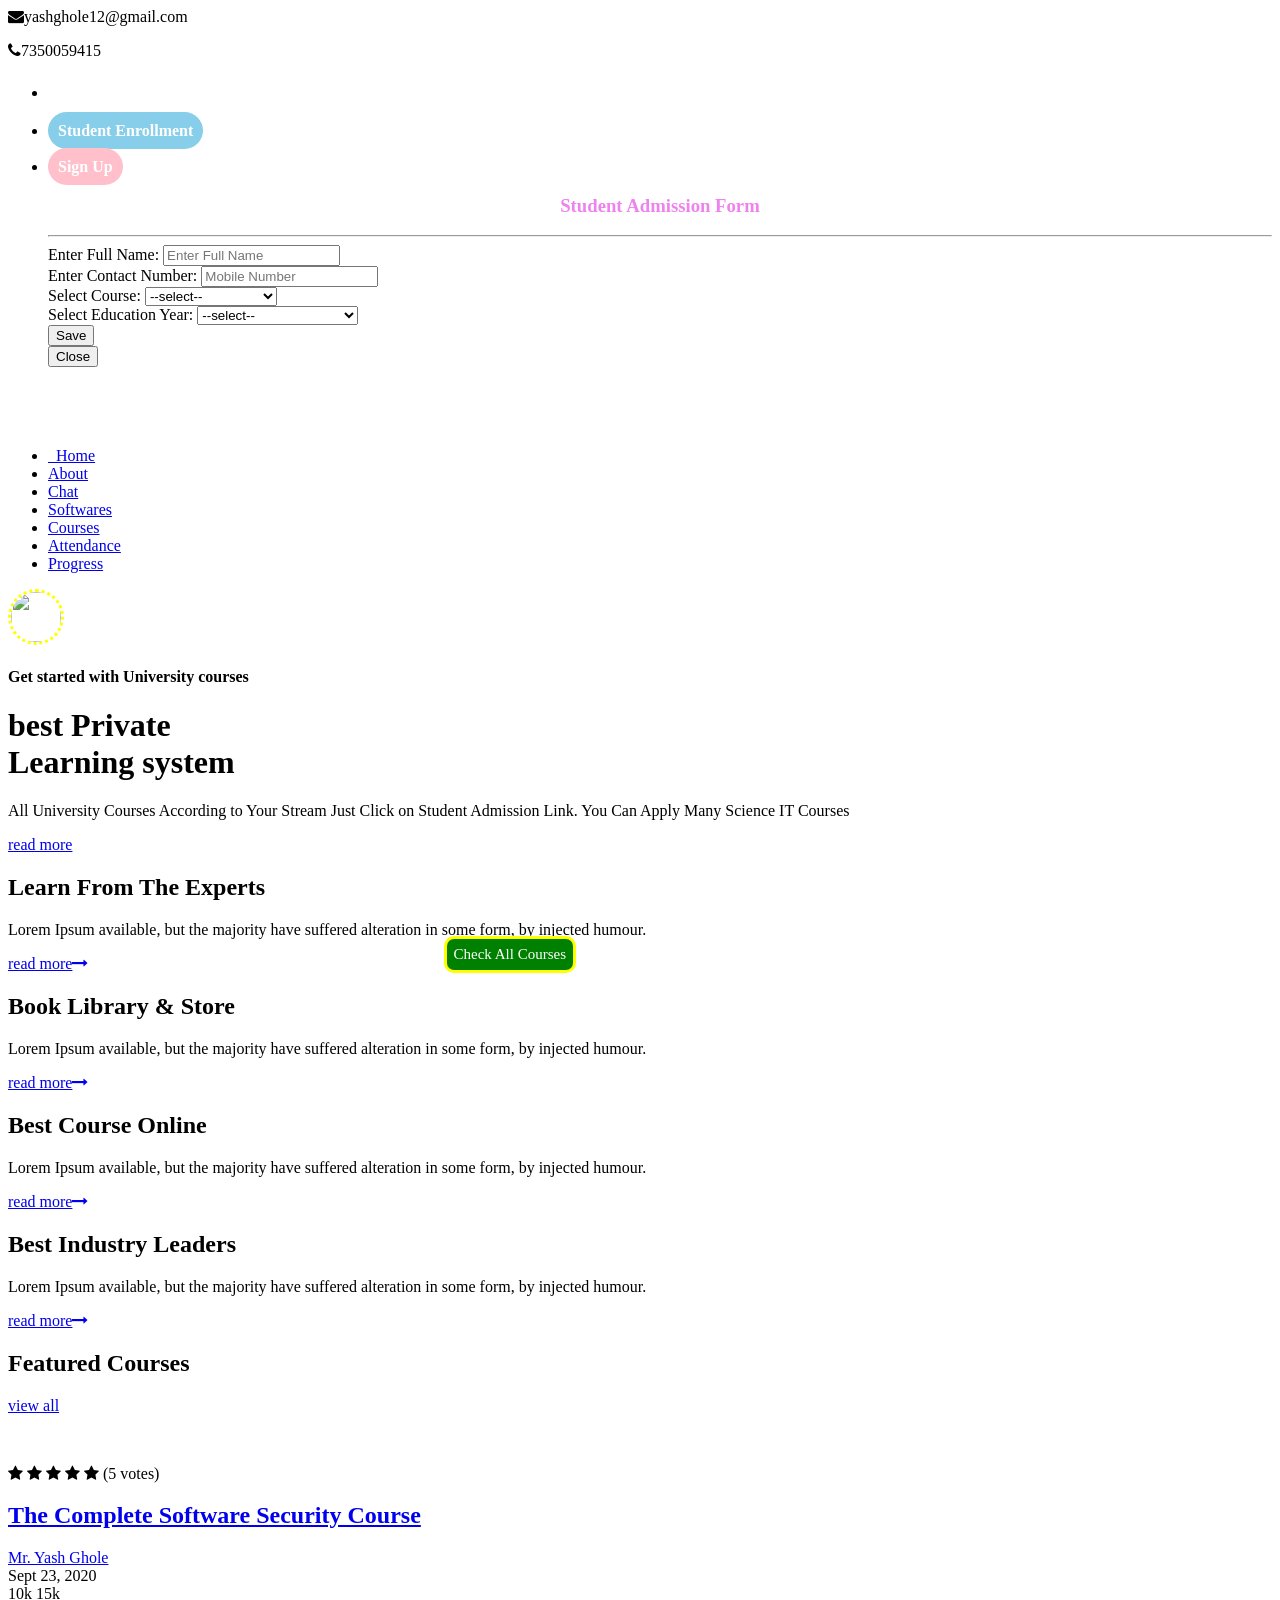
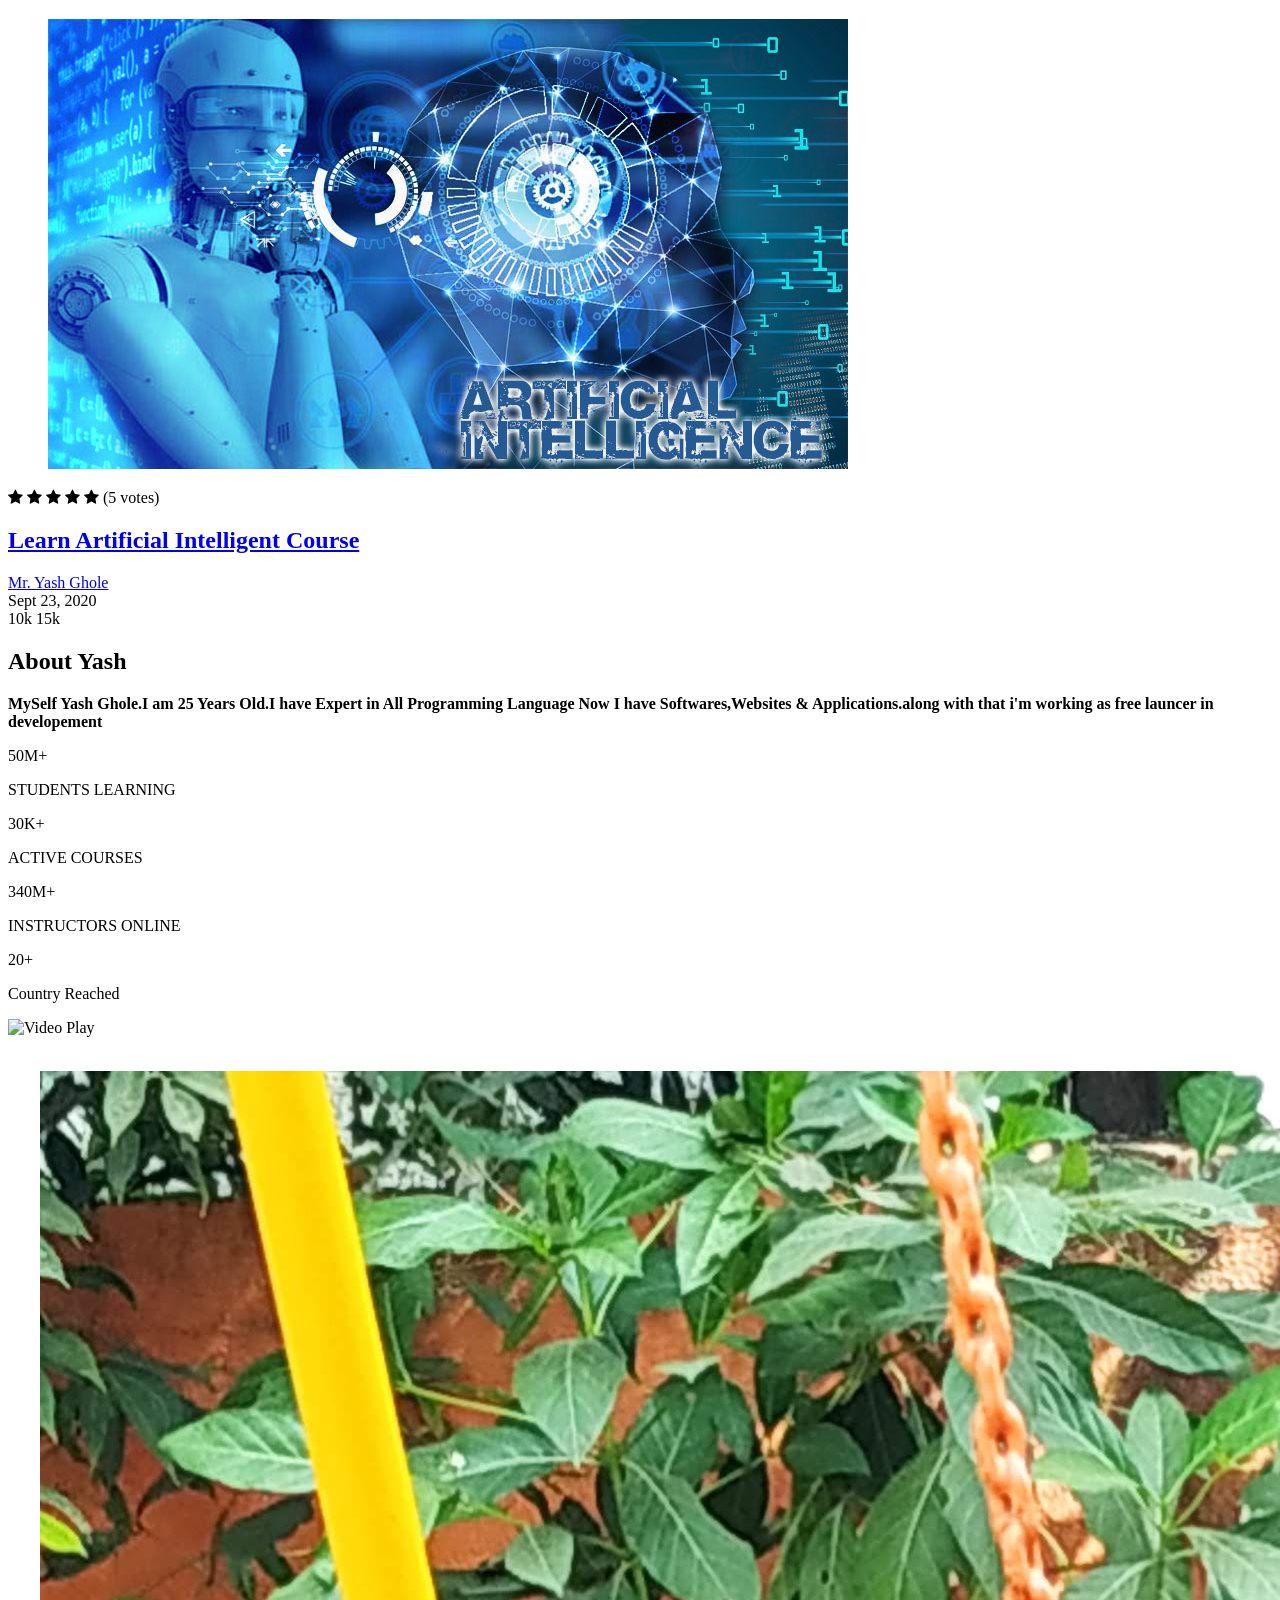
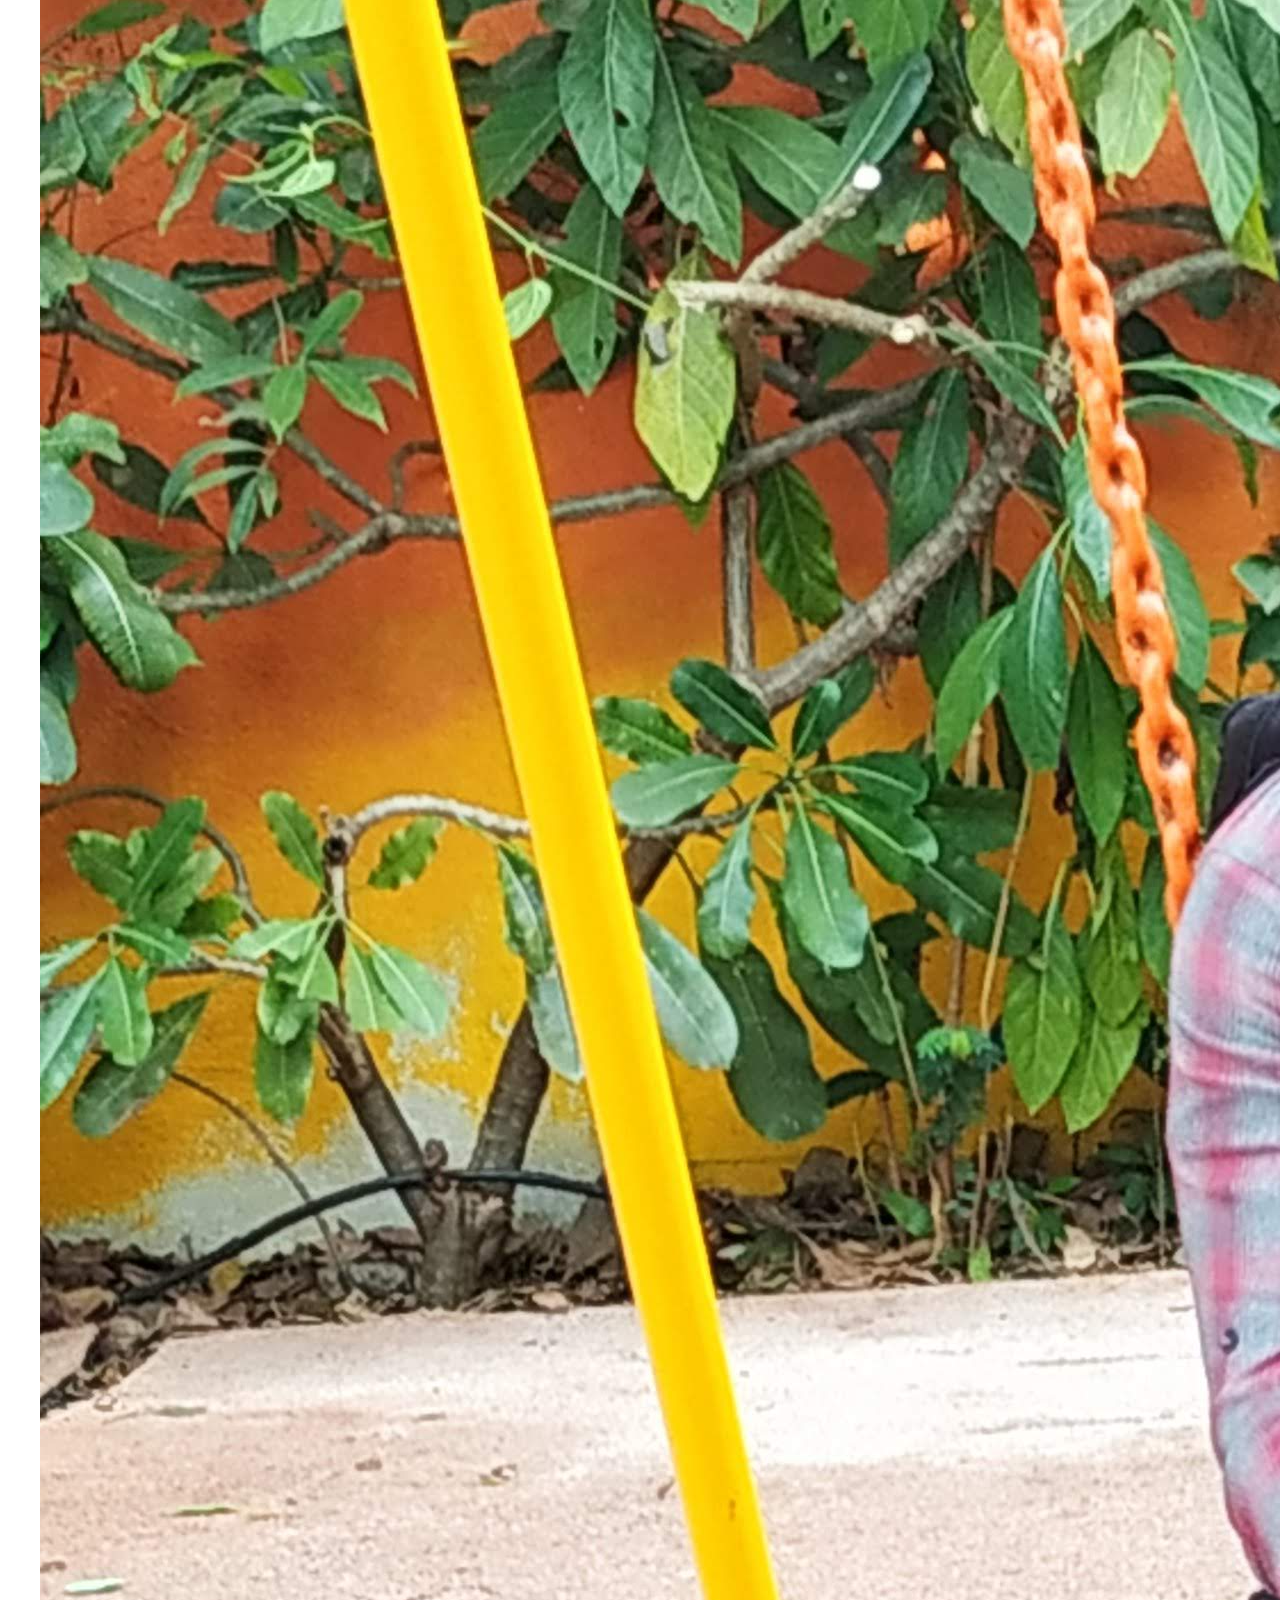
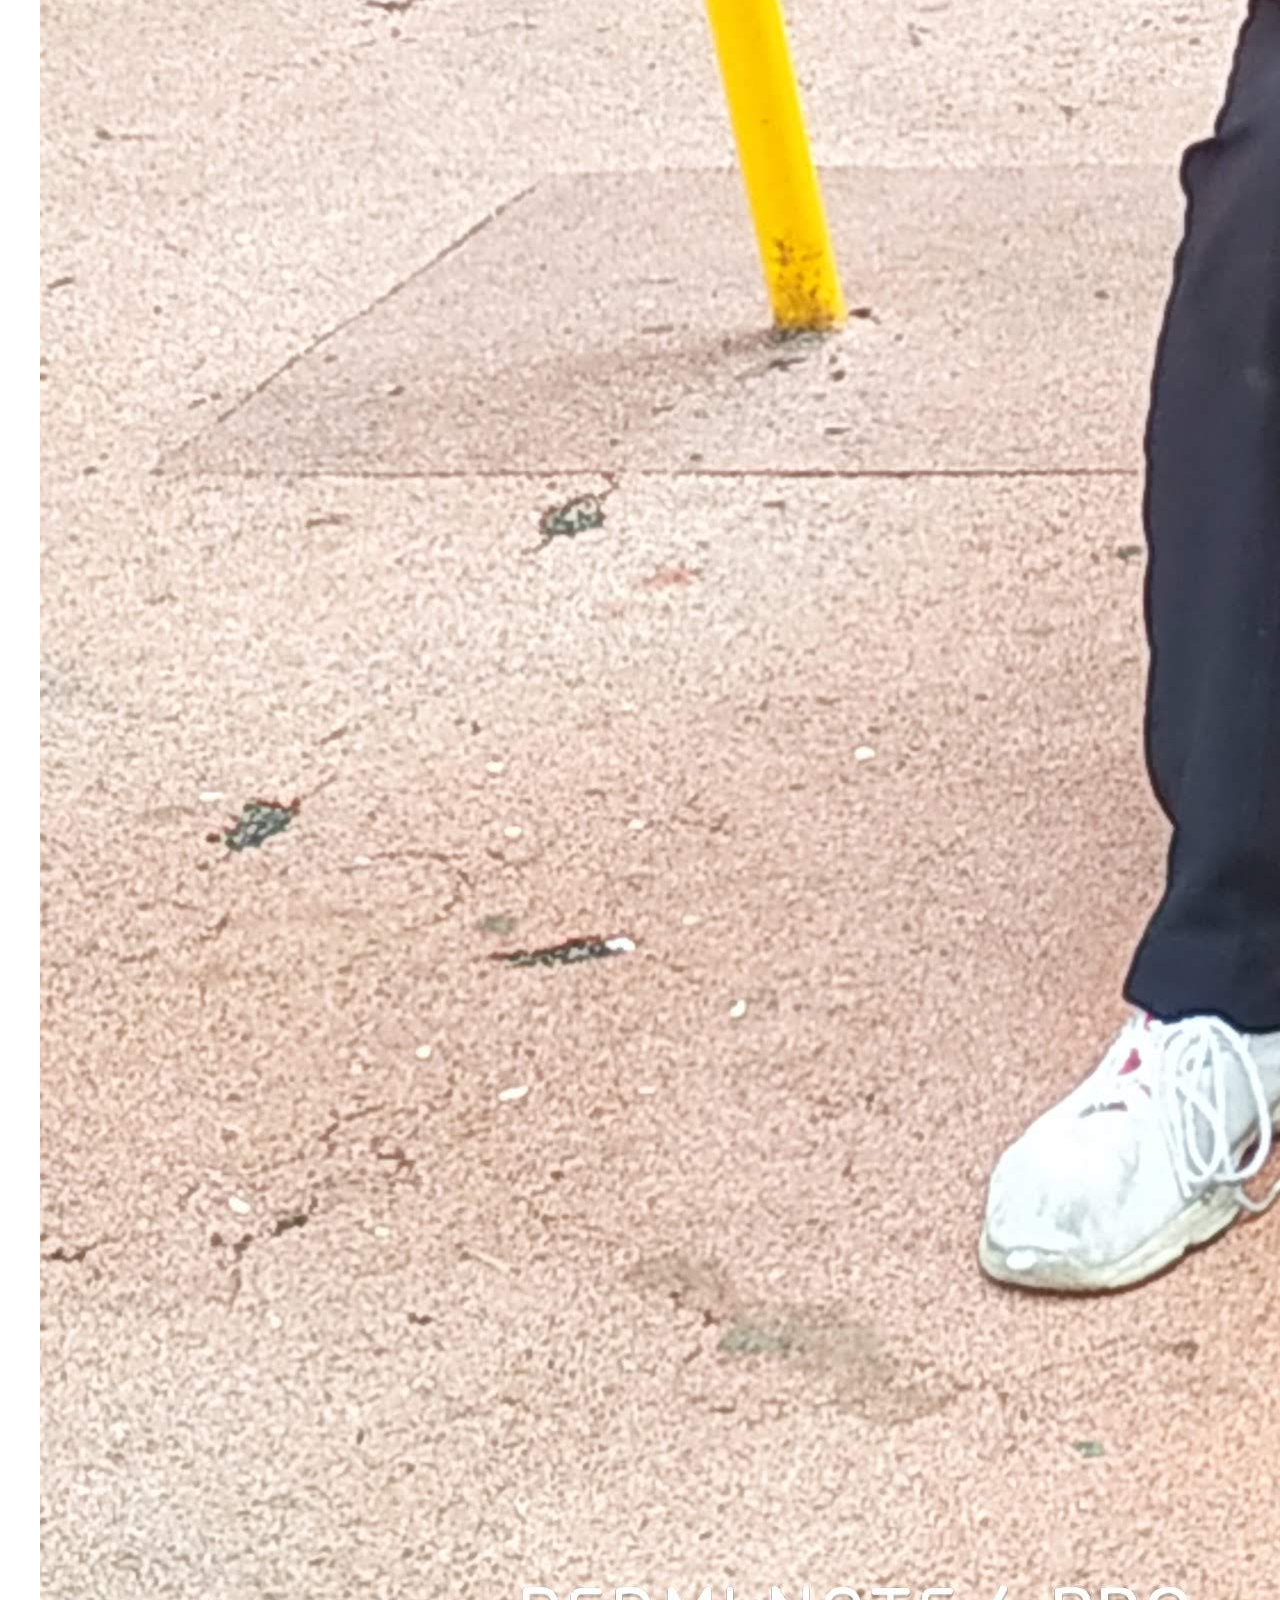
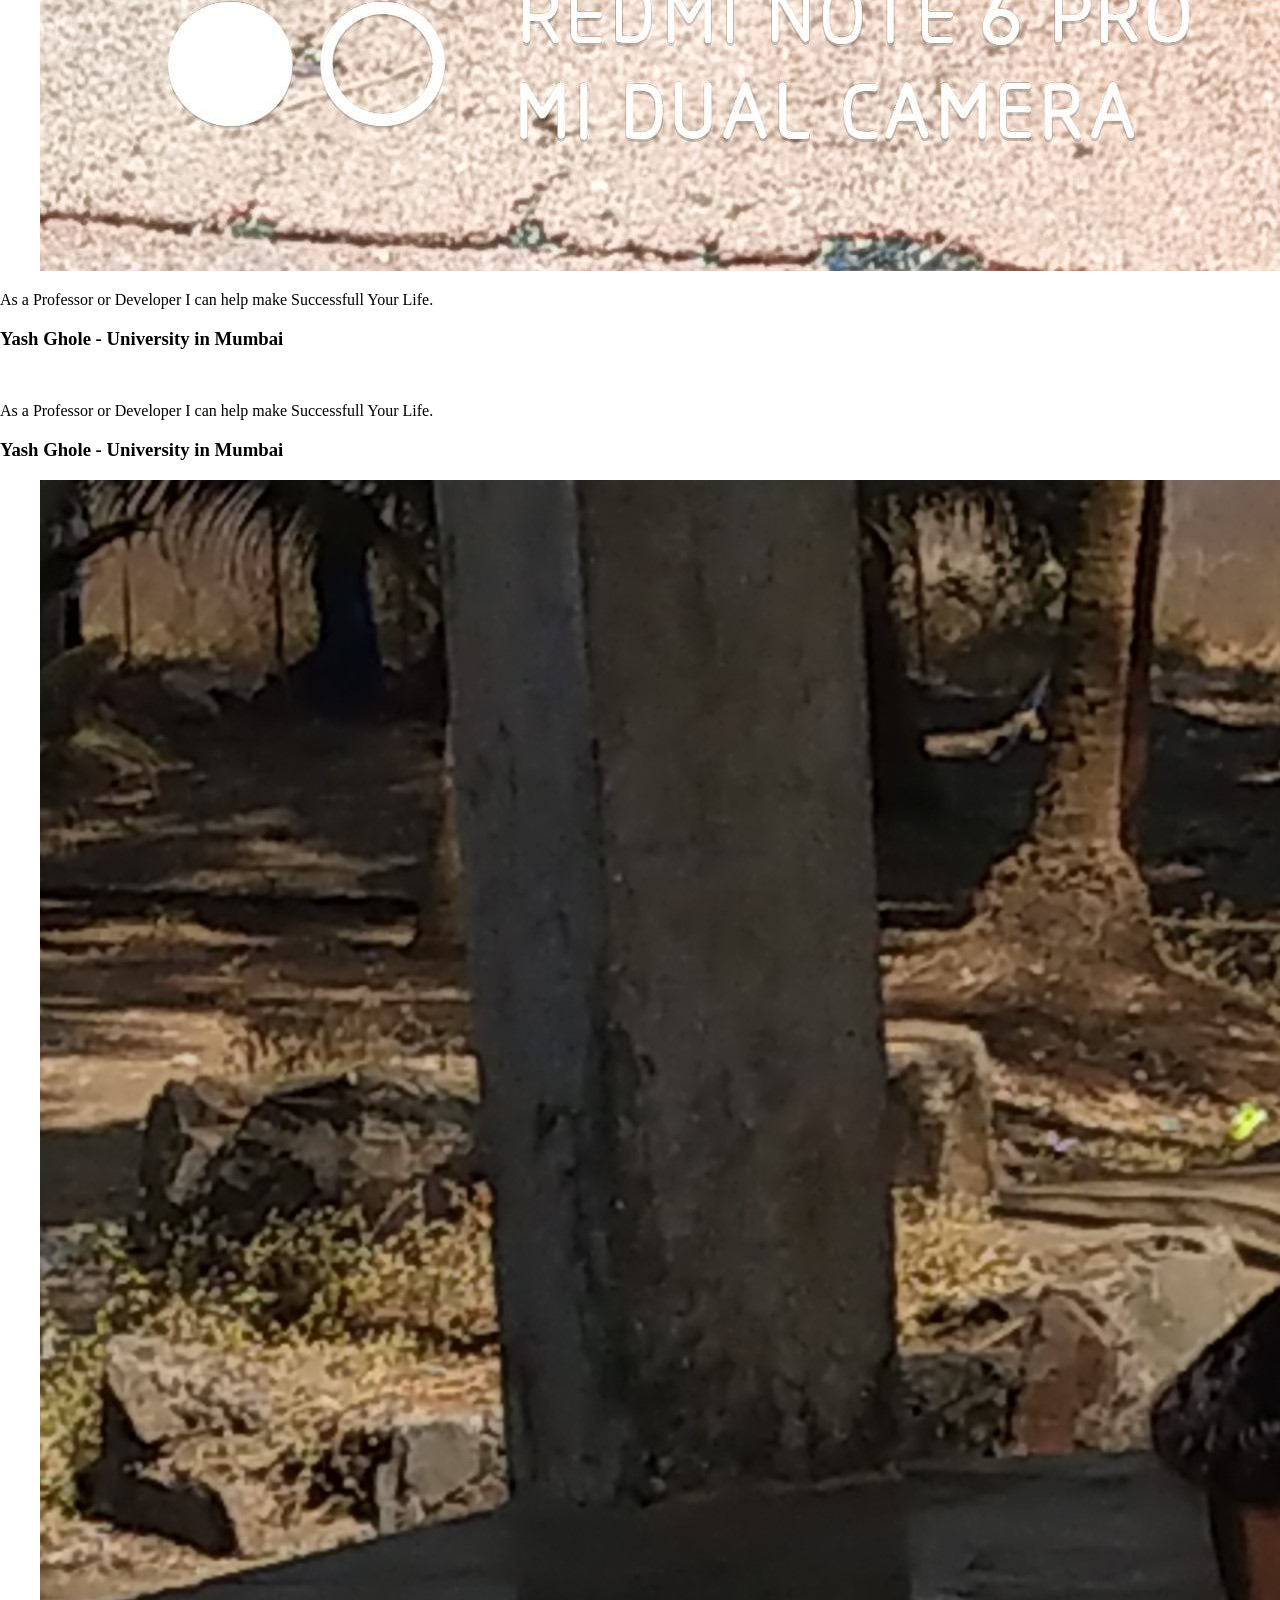
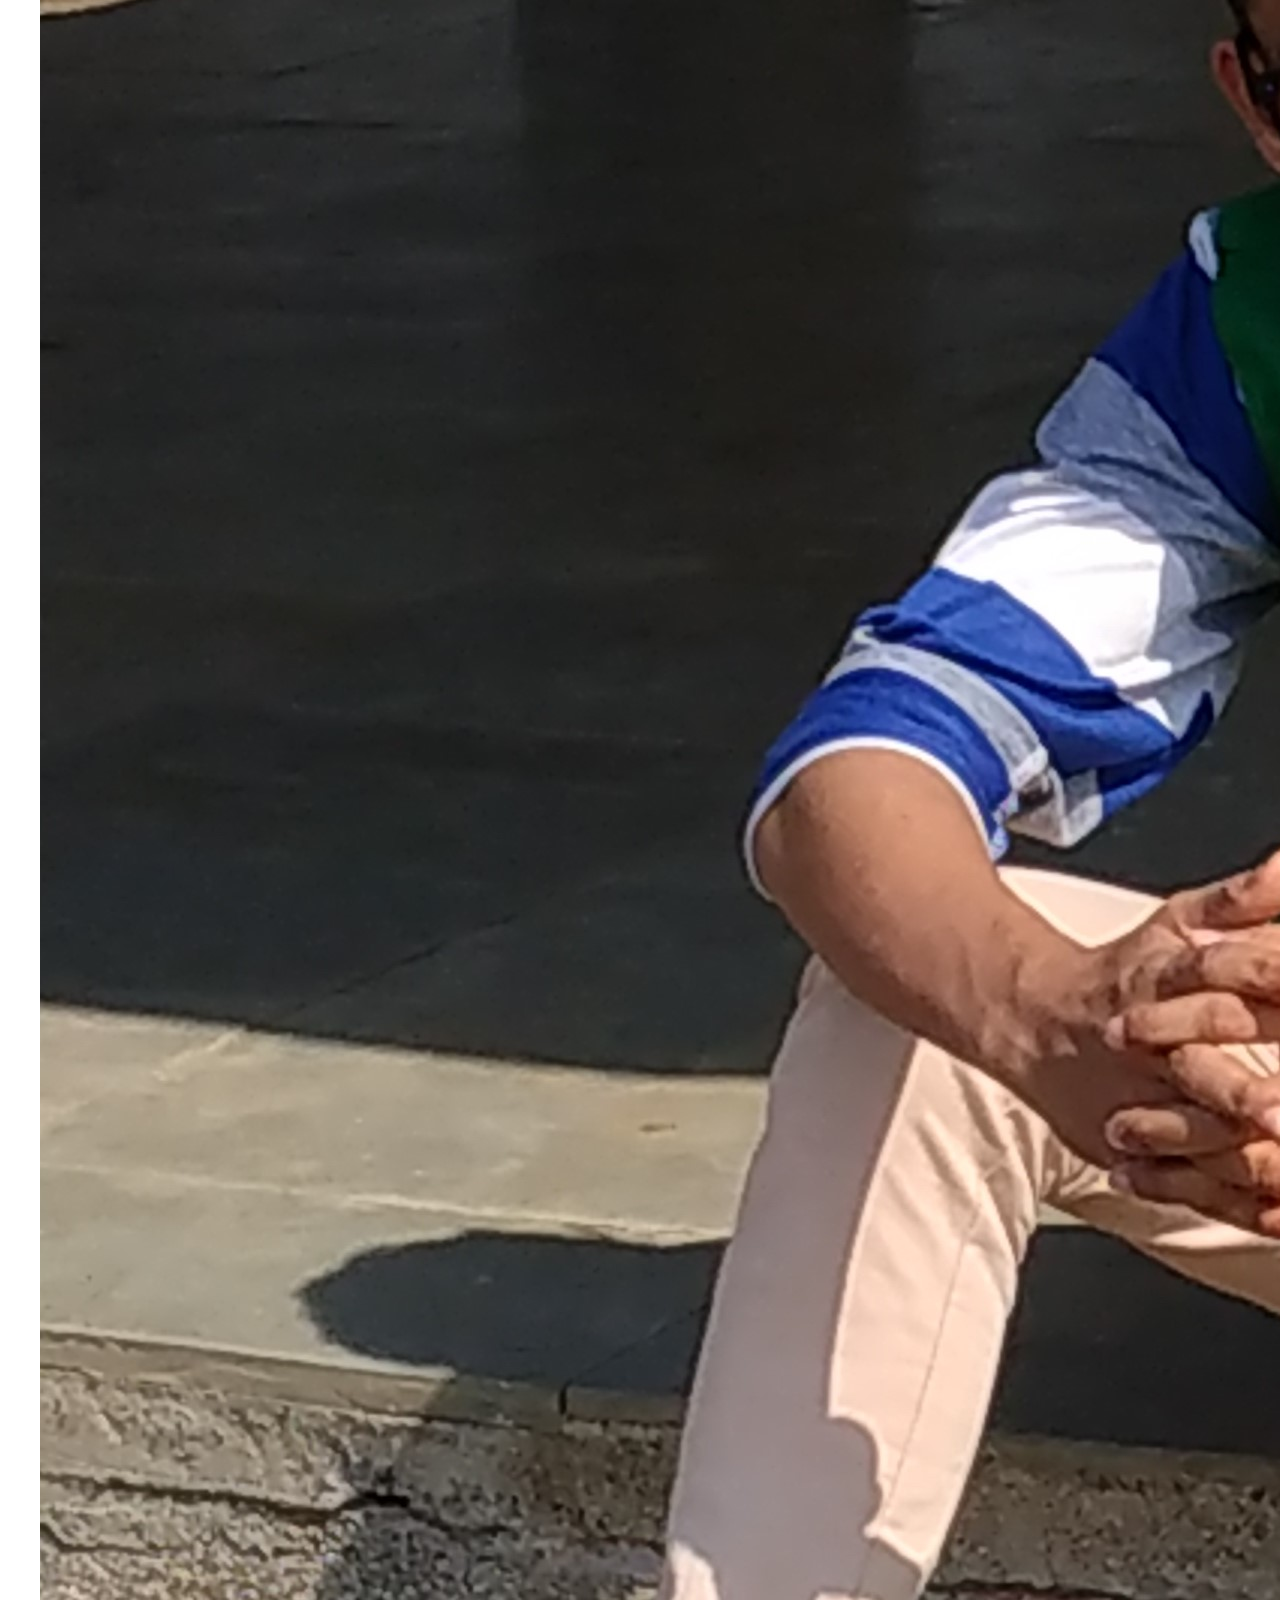
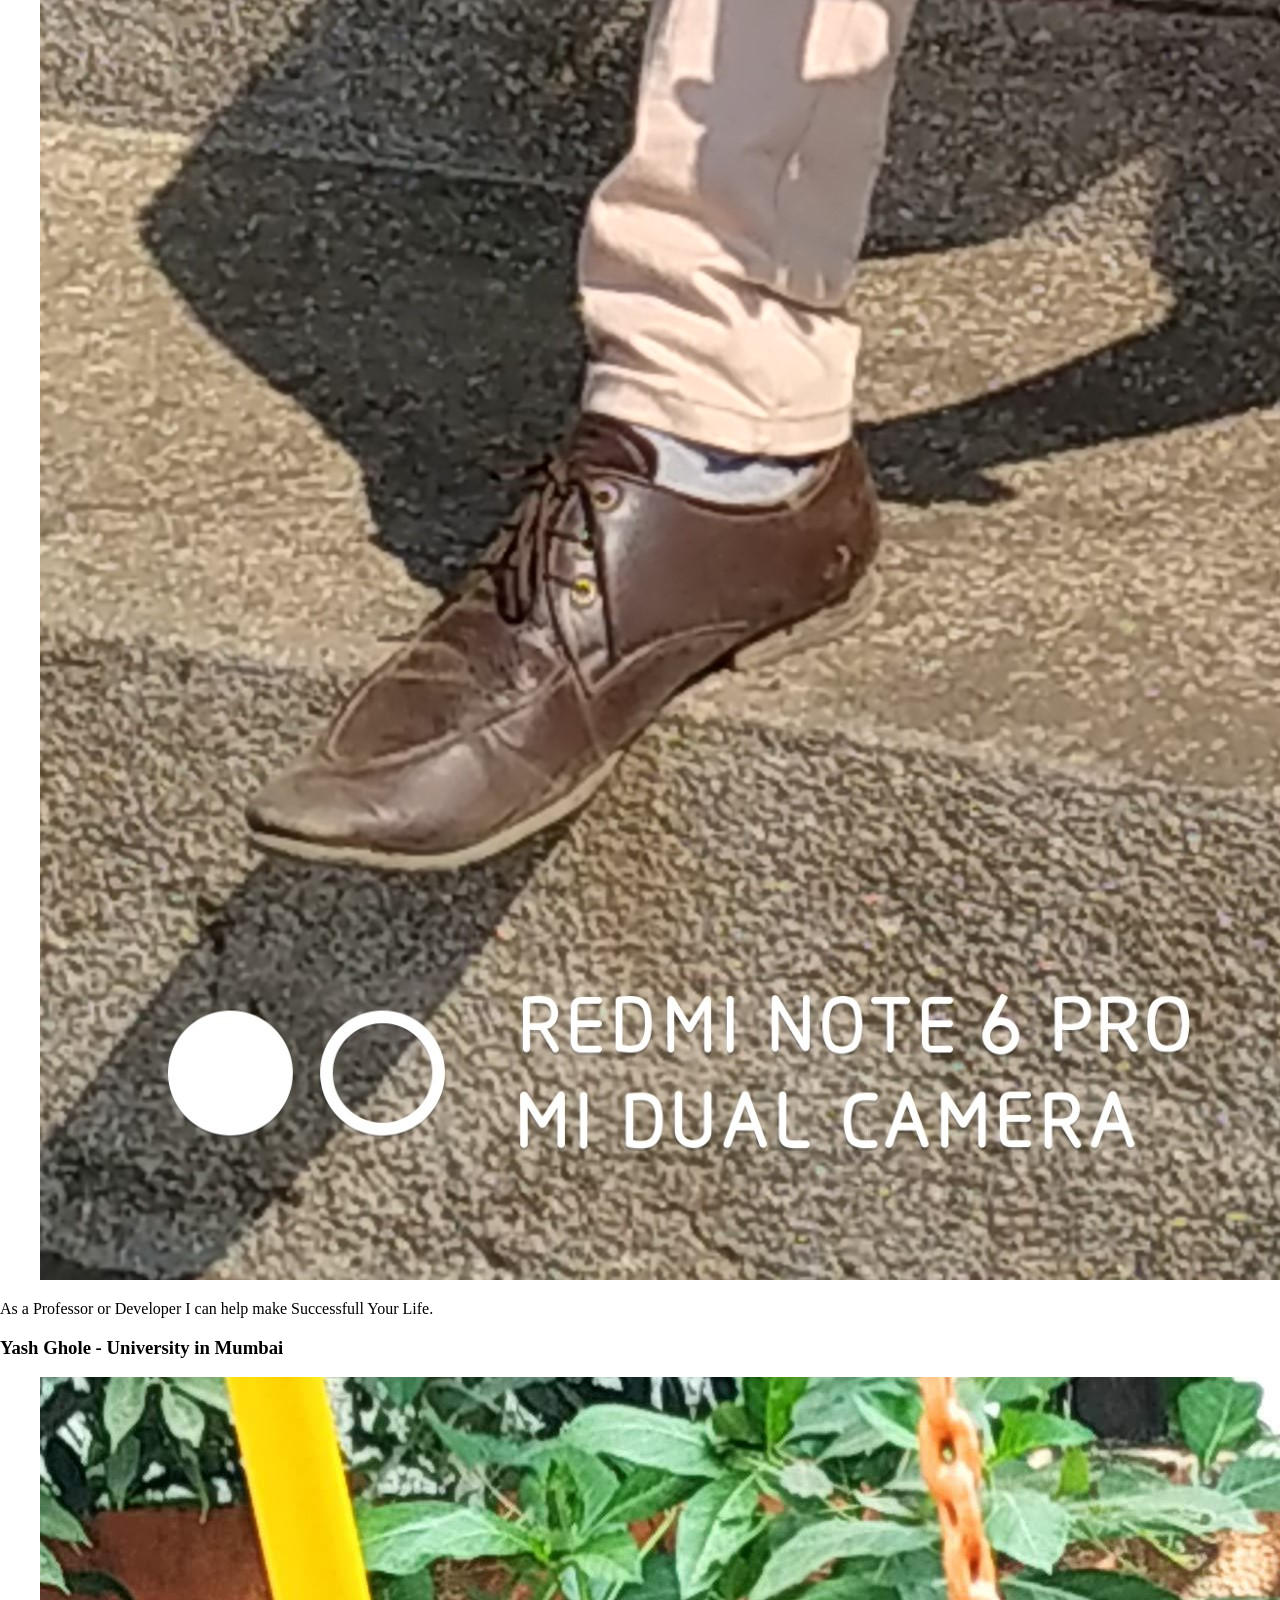
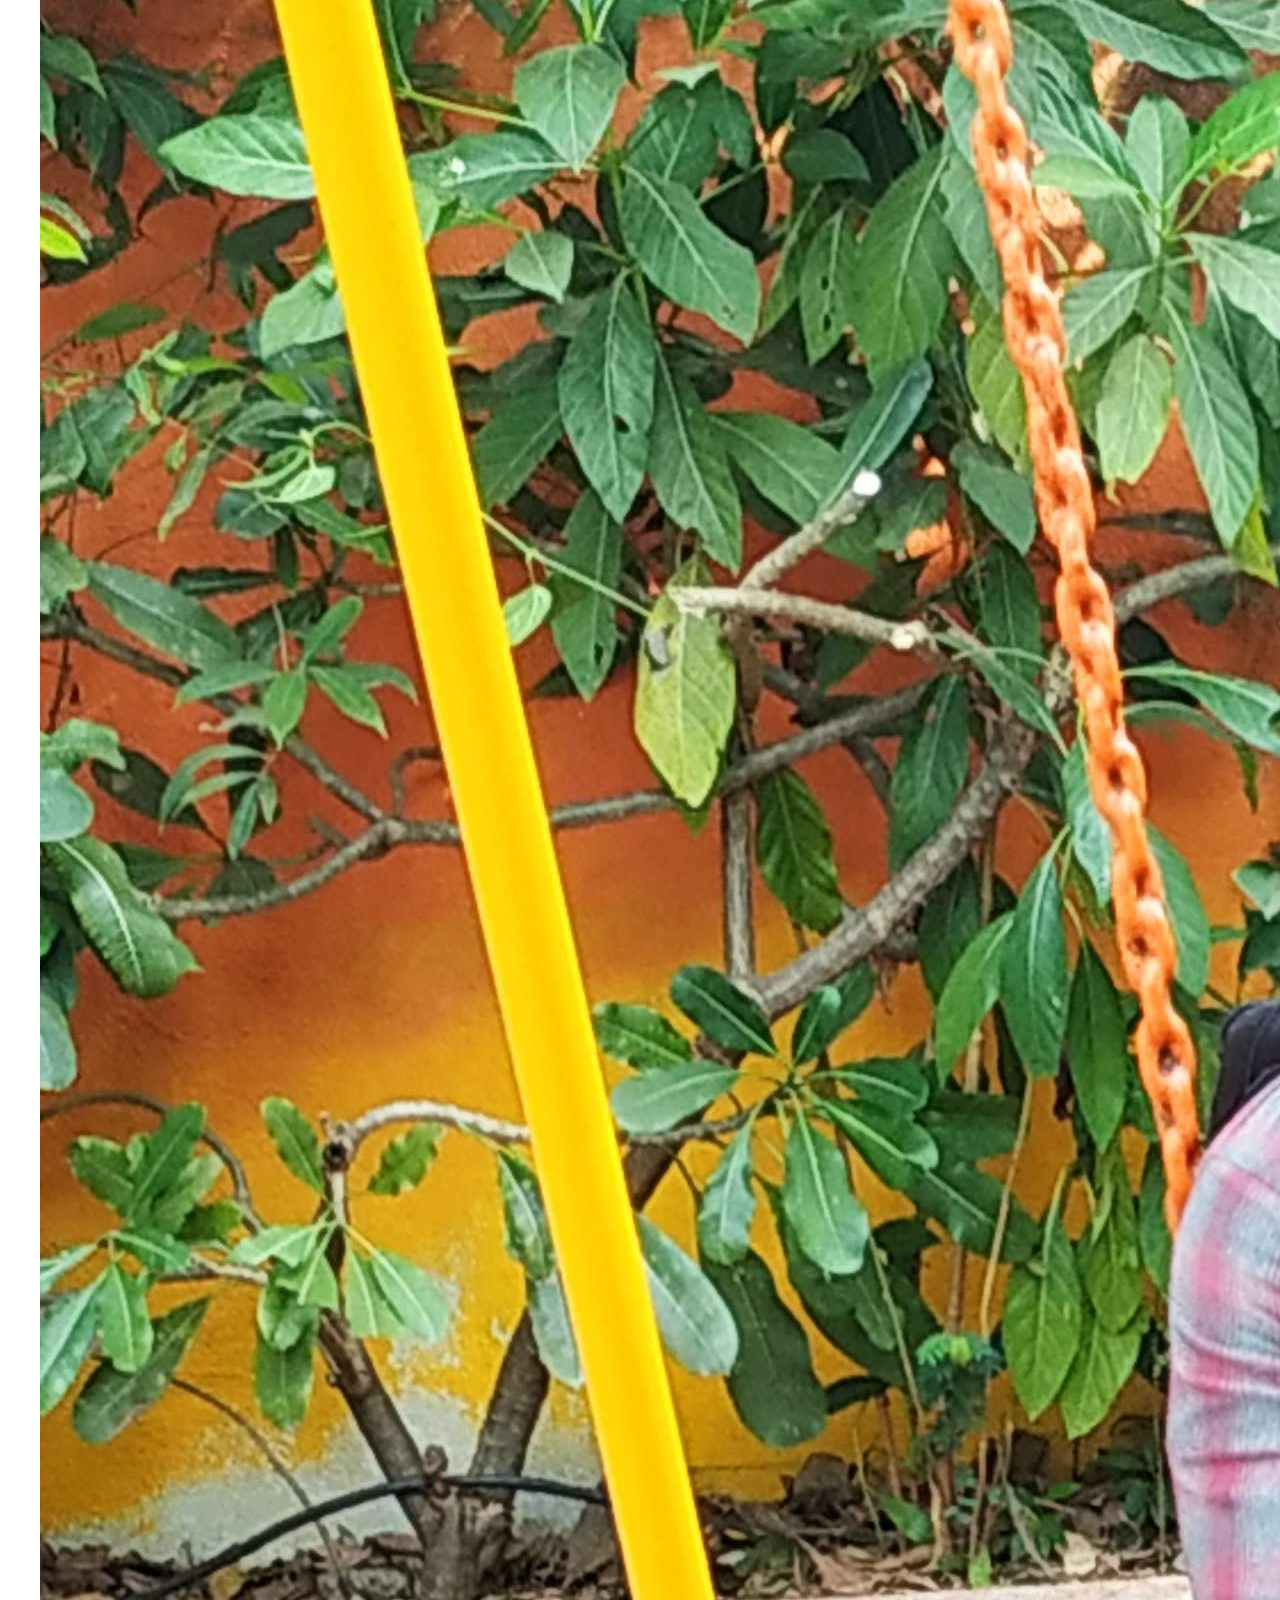
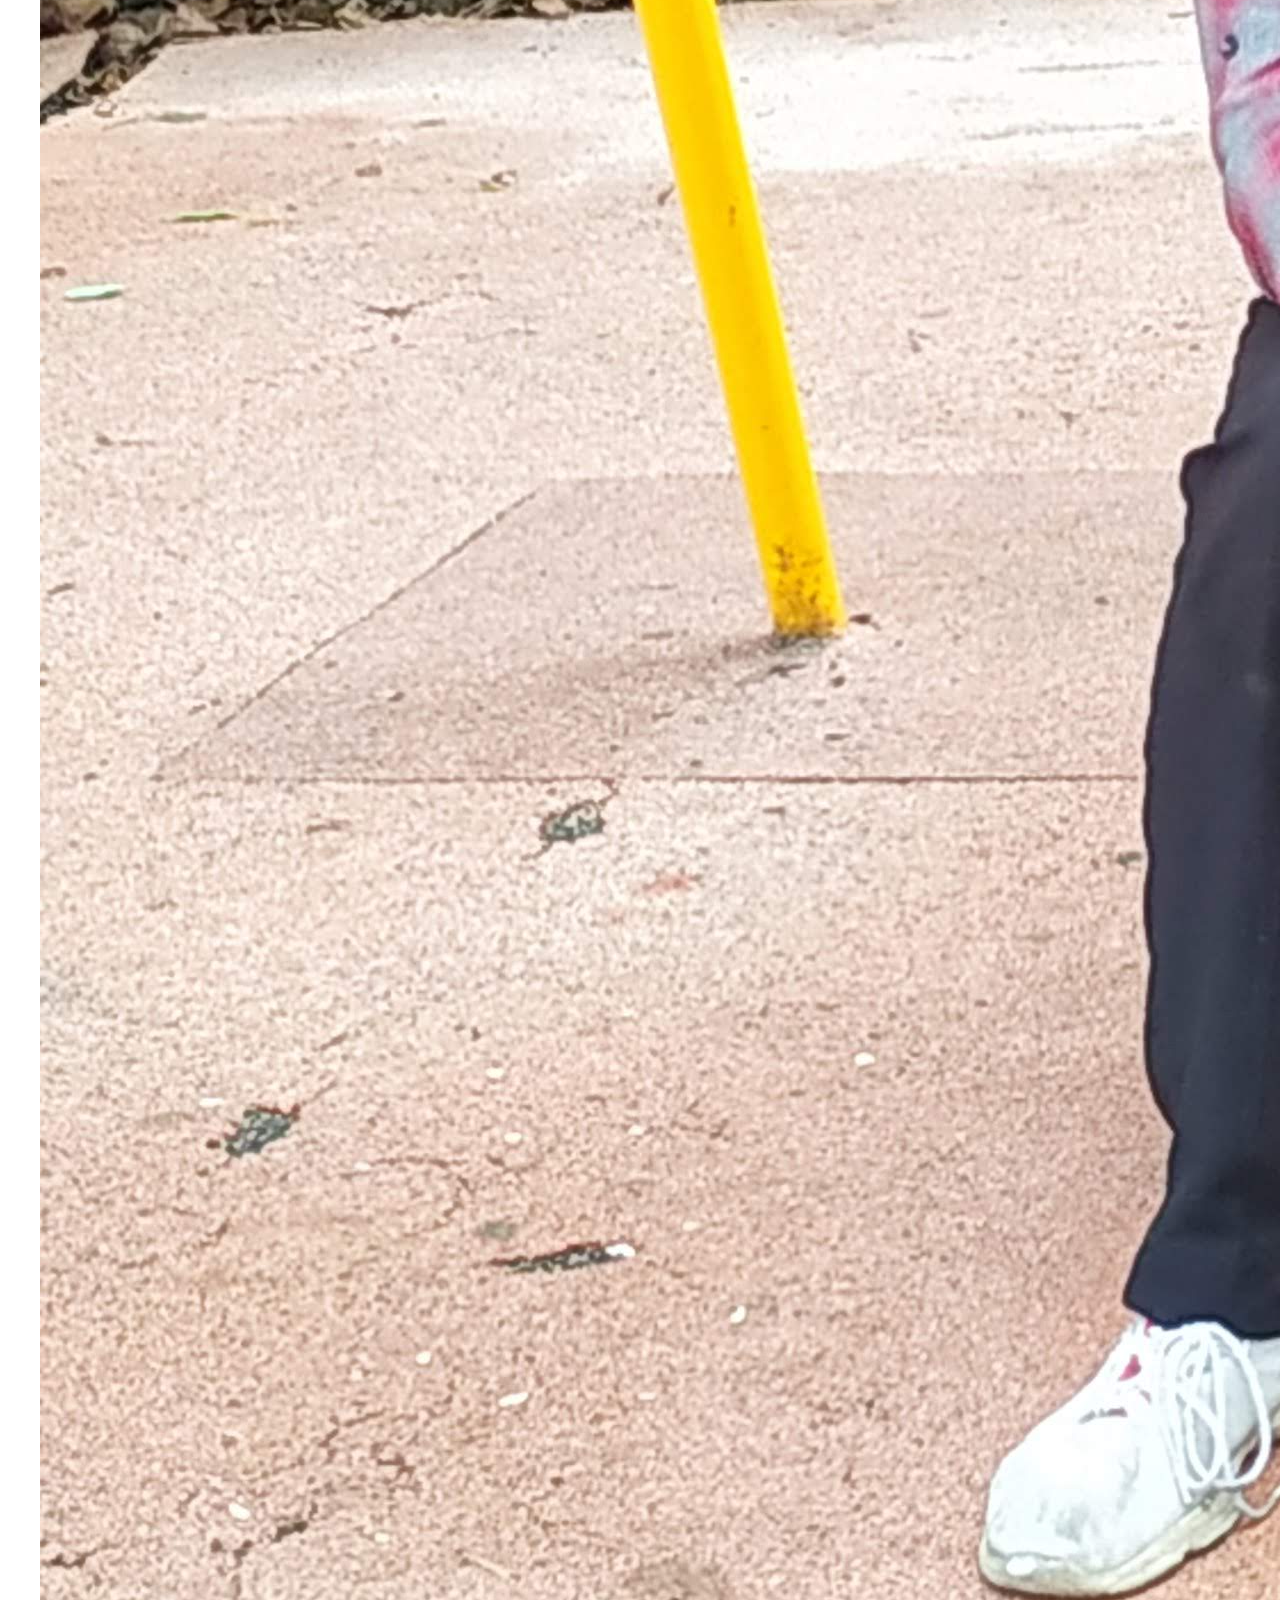
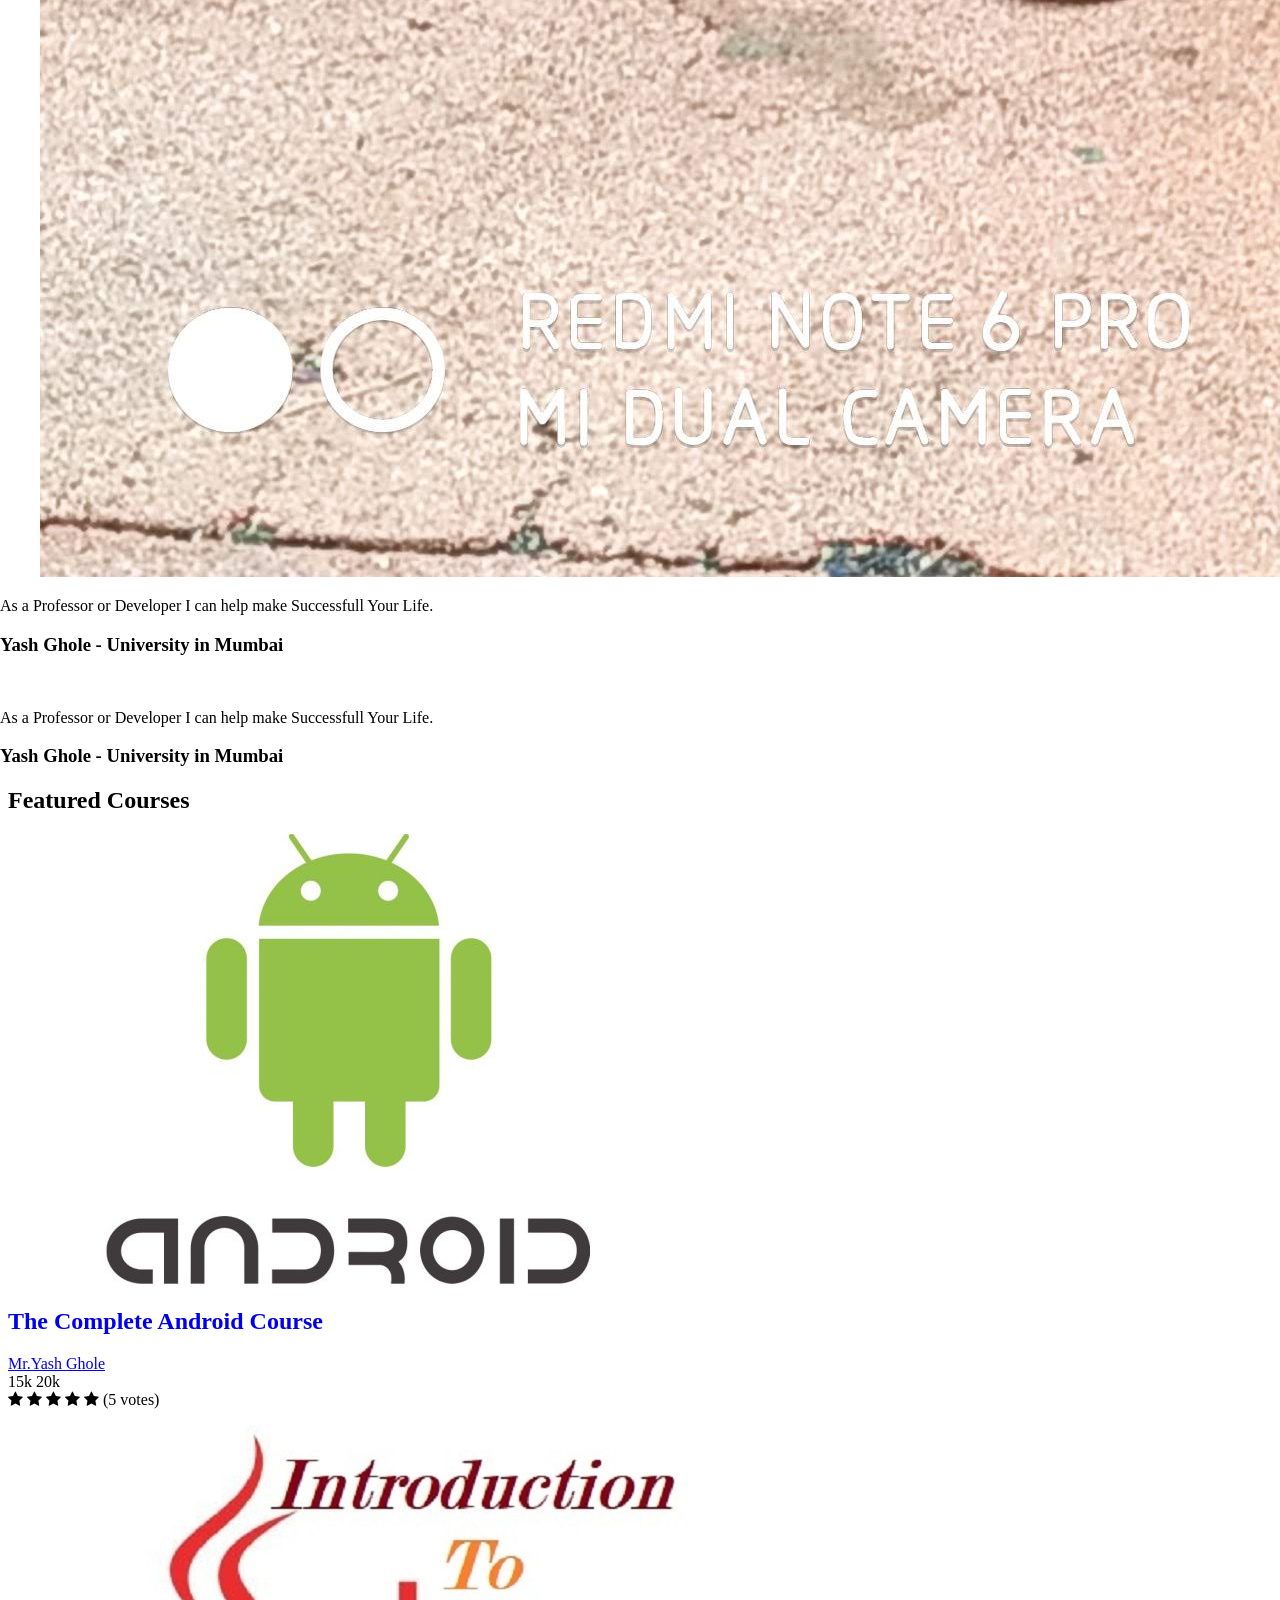
==== commit 7e6a3d3a: "index.html Signed-off-by: DeveloperYashwant <158171807+DeveloperYashwant@users.noreply.github.com>" ====
--- a/index.html
+++ b/index.html
@@ -1,3404 +1,3417 @@
-<!DOCTYPE html>--<html lang="en">--<head>-    -     <style>-        body {-            margin: 0;-            padding: 0;-            background-image: url('back.jpg'); /* Replace 'path/to/your/background-image.jpg' with the actual path to your background image */-            background-size: cover;-            background-position: center;-            font-family: Arial, sans-serif; /* Set your preferred font */-        }--        .hero-content-overlay {-            /* Add styles for your overlay container */-            background-color: rgba(255, 255, 255, 0.8); /* Example: white with 80% opacity */-            padding: 20px; /* Adjust padding as needed */-        }--        /* Add additional styles for other elements if necessary */--        .container {-            /* Styles for the container */-        }--        /* Add more styles for other elements as needed */--    </style>---    <title>Website Developer</title>--	<link rel="icon" href="images/logo.jpg" />----    <!-- Required meta tags -->--    <meta charset="utf-8">--    <meta name="viewport" content="width=device-width, initial-scale=1, shrink-to-fit=no">----    <!-- Bootstrap CSS -->--    <link rel="stylesheet" href="css/bootstrap.min.css">----    <!-- FontAwesome CSS -->--    <link rel="stylesheet" href="css/font-awesome.min.css">----    <!-- ElegantFonts CSS -->--    <link rel="stylesheet" href="css/elegant-fonts.css">----    <!-- themify-icons CSS -->--    <link rel="stylesheet" href="css/themify-icons.css">----    <!-- Swiper CSS -->--    <link rel="stylesheet" href="css/swiper.min.css">----    <!-- Styles -->--    <link rel="stylesheet" href="style.css">--	--	--	----  <meta name="viewport" content="width=device-width, initial-scale=1">----  <link rel="stylesheet" href="https://maxcdn.bootstrapcdn.com/bootstrap/4.4.1/css/bootstrap.min.css">----  <script src="https://ajax.googleapis.com/ajax/libs/jquery/3.4.1/jquery.min.js"></script>----  <script src="https://cdnjs.cloudflare.com/ajax/libs/popper.js/1.16.0/umd/popper.min.js"></script>----  <script src="https://maxcdn.bootstrapcdn.com/bootstrap/4.4.1/js/bootstrap.min.js"></script>----  <link rel="stylesheet" href="https://cdnjs.cloudflare.com/ajax/libs/font-awesome/4.7.0/css/font-awesome.min.css">--	--<script src="https://kit.fontawesome.com/a076d05399.js"></script>------<script>--function populate(s1,s2){--	var s1 = document.getElementById(s1);--	var s2 = document.getElementById(s2);--	s2.innerHTML = "";--	if(s1.value == "C Prog"){--		var optionArray = ["Intro of C|Intro of C",--"Data Types and Variables(input/output)|Data Types and Variables(input/output)",--"Operator1|Operator1",--"Operator2|Operator2",--"Decision Making(if,if-else,nested if-else)|Decision Making(if,if-else,nested if-else)",--"Decision Making(else-if ladder,switch case)|Decision Making(else-if ladder,switch case)",--"Loop1(for,while,do-while)|Loop1(for,while,do-while)",--"Loop2(Nested),control statement|Loop2(Nested),control statement",--"Function1|Function1",--"Method (call by value),Recursive|Method (call by value),Recursive", --"Array(1D,2D)|Array(1D,2D)",--"Pointer|Pointer",--"Structure1(simple,nested Structure)|Structure1(simple,nested Structure)",--"Structure2(with Array,with Function,with Pointer)|Structure2(with Array,with Function,with Pointer)",--"Union|Union",--"String Function|String Function"];--	} --	--	else if(s1.value == "C++ Prog"){--		var optionArray = ["Intro Classes and Object|Intro Classes and Object",--"Built in Function|Built in Function",--"Friend Function|Friend Function",--"Constructor|Constructor",--"Destructor|Destructor",--"Operator overloading(Unary Operator)|Operator overloading(Unary Operator)",--"Operator overloading(Binary Operator)|Operator overloading(Binary Operator)",--"Inheritance(single,multilevel)|Inheritance(single,multilevel)",--"Inheritance(Multiple,Heirarchical,Hybrid)|Inheritance(Multiple,Heirarchical,Hybrid)",--"Method Overloading,Overriding|Method Overloading,Overriding",--"Virtual Function(Early binding,Late binding)|Virtual Function(Early binding,Late binding)",--"Virtual base class,Pure virtual function|Virtual base class,Pure virtual function",--"Templates|Templates",--"File Handling|File Handling"];--	} else if(s1.value == "Core Java"){--		var optionArray = ["Intro of java,command Line Args|Intro of java,command Line Args",--"Data Types and Variables|Data Types and Variables",--"Operators|Operators",--"Decision Making|Decision Making",--"Loops,Nested loops,Control Statement|Loops,Nested loops,Control Statement",--"Static method,non-static method|Static method,non-static method",--"Array|Array",--"Constructor,Finalize|Constructor,Finalize",--"Inheritance(single,multilevel)|Inheritance(single,multilevel)",--"method overloading,overriding|method overloading,overriding",--"Interface|Interface",--"Abstract Method|Abstract Method",--"Threading|Threading",--"Packages|Packages",--"Exception Handling|Exception Handling",--"Input Method(BufferedReader),String Method|Input Method(BufferedReader),String Method",--"File Handling|File Handling",--"Applet|Applet",--"AWT Controls|AWT Controls",--"Awt Layouts|Awt Layouts",--"AWT Event|AWT Event",--"Swing Controls|Swing Controls",--"Swing Layouts|Swing Layouts",--"Swing Events|Swing Events"];--	}--	--	else if(s1.value == "Adv Java"){--		var optionArray = ["Intro of servlet|Intro of servlet",--"Servlet Request|Servlet Request",--"Servlet Collaboration|Servlet Collaboration",--"JDBC-ODBC|JDBC-ODBC",--"Session Tracking(using Session and Cookies)|Session Tracking(using Session and Cookies)",--"Intro of JSP,JSP scripting Elements|Intro of JSP,JSP scripting Elements",--"Implicit Object of JSP|Implicit Object of JSP",--"Directive Elements|Directive Elements",--"Action Element|Action Element",--"Expression Language|Expression Language",--"JSP Form|JSP Form",--"Intro of EJB|Intro of EJB",--"Session Bean|Session Bean"];--	}--	--	else if(s1.value == "C#"){--		var optionArray = ["Intro of C# with .NET Framework|Intro of C# with .NET Framework",--"Data types and variables|Data types and variables",--"operators|operators",--"Decision making|Decision making",--"Loops,nested loop,control stat|Loops,nested loop,control stat",--"Function|Function",--"Array|Array",--"Class and Object with keywords|Class and Object with keywords",--"Properties|Properties",--"Inheritance|Inheritance",--"Polymorphysm|Polymorphysm",--"Abstraction|Abstraction",--"Exception Handling|Exception Handling",--"File Handling|File Handling",--"Collection|Collection",--"Generic and Delegates|Generic and Delegates",--"Reflection|Reflection",--"Multithreading|Multithreading"];--	}--	--	else if(s1.value == "ASP.NET"){--		var optionArray = ["Introduction of ASP.NET|Introduction of ASP.NET",--"Web form Development|Web form Development",--"Server Site State Management|Server Site State Management",--"Web Form|Web Form",--"Validation Controls|Validation Controls",--"Table Controls|Table Controls",--"Calendar Control|Calendar Control",--"AddRotator Controls|AddRotator Controls",--"User Controls|User Controls",--"Chart Control|Chart Control",--"Multi View|Multi View",--"Master Page|Master Page",--"File Upload and Download|File Upload and Download",--"Exception Handling with ASP.net|Exception Handling with ASP.net",--"Client Side State Management|Client Side State Management",--"Theme & CSS|Theme & CSS",--"ADO.net|ADO.net",--"XML|XML",--"AJAX Control|AJAX Control",--"Navigation control|Navigation control",--"List Control|List Control"];--	}--	--	else if(s1.value == "VBA"){--		var optionArray = ["Intro of VBA|Intro of VBA",--"Data Types and Variables|Data Types and Variables",--"Operators|Operators",--"Decision Making|Decision Making",--"Loops|Loops",--"String|String",--"Date and Time|Date and Time",--"Arrays|Arrays",--"Function|Function",--"Excel Object|Excel Object",--"Text Files|Text Files",--"Charts|Charts",--"Userforms|Userforms"];--	}--	--	else if(s1.value == "Python"){--		var optionArray = [--"Intro of Python|Intro of Python",--"Data types and variables|Data types and variables",--"operators|operators",--"Decision making(if,if-else,elif)|Decision making(if,if-else,elif)",--"Loops,nested loop,control stat|Loops,nested loop,control stat",--"Function|Function",--"String|String",--"List|List",--"Tuple|Tuple",--"Dictionary|Dictionary",--"class and object with constructor|class and object with constructor",--"Inheritance|Inheritance",--"Exception Handling|Exception Handling",--"File I/O|File I/O",--"Modules|Modules",--"Dates|Dates",---"GUI Database|GUI Database"];--	}--	--	else if(s1.value == "JavaScript"){--		var optionArray = ["intro of JS|intro of JS",--"Data Types and variables|Data Types and variables",--"Operators|Operators",--"decision making|decision making",--"Loops|Loops",--"Nested loop and control statement|Nested loop and control statement",--"Functions|Functions",--"Event Handling|Event Handling",--"Object|Object",--"Date Object|Date Object",--"Number and Boolean object|Number and Boolean object",--"String object|String object",--"Array object|Array object",--"Regular Expression|Regular Expression",--"Cookies|Cookies",--"DOM|DOM",--"Form validation|Form validation"];--	}--	--	else if(s1.value == "Web Design"){--		var optionArray = ["intro of HTML & backgrounds|intro of HTML & backgrounds",--"Heading tags and Text formatting tags|Heading tags and Text formatting tags",--"List(order,unorder,defination)|List(order,unorder,defination)",--"Adding images,link and Marquee|Adding images,link and Marquee",--"Image Mapping(client,server)|Image Mapping(client,server)",--"Table design|Table design",--"Frameset and redirection|Frameset and redirection",--"Audio and Video with Embed tag|Audio and Video with Embed tag",--"Form Designing|Form Designing",--"intro of css(inline css)|intro of css(inline css)",--"css2(internal css and External css)|css2(internal css and External css)",--"Selectors(id,class)|Selectors(id,class)",--"Web Hosting intro(how to buy server)|Web Hosting intro(how to buy server)",--"Uploading pages on server|Uploading pages on server",--"Wordpress1|Wordpress1",--"Wordpress2|Wordpress2"];--	}--	--	else if(s1.value == "Android"){--		var optionArray = ["Intro of Android|Intro of Android",--"Android Widget Part-I|Android Widget Part-I",--"Android Widget Part-II|Android Widget Part-II",--"Activity and Intents|Activity and Intents",--"Image Slider & Image Switcher|Image Slider & Image Switcher",--"Tab Layout & Search View|Tab Layout & Search View",--"Android Fragments|Android Fragments",--"Android Menu|Android Menu",--"Android Services|Android Services",--"Android Alarm_Manager|Android Alarm_Manager",--"Android Storage|Android Storage",--"Android Preferences|Android Preferences",--"Android Media(Audio,Video)|Android Media(Audio,Video)",--"Android Recording Media|Android Recording Media",--"Android Text to Speech|Android Text to Speech",--"Android Call State|Android Call State",--"Android Phone Call & Notifications|Android Phone Call & Notifications",--"Android Sending SMS & Email|Android Sending SMS & Email",--"Android Device|Android Device",--"Camera Activity|Camera Activity",--"Android Graphics|Android Graphics",--"Android Animation|Android Animation",--"Android Database Connection|Android Database Connection",--"Android Working with Tables|Android Working with Tables",--"Android CRUD Operation|Android CRUD Operation"];--	}--	--	else if(s1.value == "Computer Science XII"){--		var optionArray = [--		"HTML I|HTML I",--		"HTML II|HTML II",--		"HTML III|HTML III",--		"VB I|VB I",--		"VB II|VB II",--		"VB III|VB III",--		"VB IV|VB IV",--		"C++|C++",--		"8085 MicroProcessor I|8085 MicroProcessor I",--		"8085 MicroProcessor II|8085 MicroProcessor II",--		"8085 MicroProcessor III|8085 MicroProcessor III",--		"8085 MicroProcessor IV|8085 MicroProcessor IV",--		"8086 MicroController I|8086 MicroController I",--		"8086 MicroController II|8086 MicroController II",--		"Data Structure I|Data Structure I",--		"Data Structure II|Data Structure II",--		"Data Structure III|Data Structure III",--		"Data Structure IV|Data Structure IV",--		"Computer Network I|Computer Network I",--		"Computer Network II|Computer Network II",--		"Computer Network III|Computer Network III",--		"Operating System I|Operating System I",--		"Operating System II|Operating System II",--		"Operating System III|Operating System III",--		];--		}--		--	--	else if(s1.value == "Computer Science XI"){--		var optionArray = ["HTML|HTML","VB|VB","C++|C++","8085 MicroProcessor|8085 MicroProcessor","8086 MicroController|8086 MicroController","Data Structure|Data Structure","Computer Network|Computer Network"];--		}--		--	--	else if(s1.value == "Wordpress"){--		var optionArray = ["Working with XAMPP Database|Working with XAMPP Database",--		"Create Website with XAMPP|Create Website with XAMPP",--		"Customizing Template|Customizing Template",--		"Working with Plugins I|Working with Plugins I",--		"Working with Plugins II|Working with Plugins II",--		"Add Own Templates|Add Own Templates",--		"Add Own Pages|Add Own Pages",--		"Add Own Database|Add Own Database"];--		}--	--	else if(s1.value =="PHP")--	{--		var optionArray=["Intro of PHP,constant,comments|Intro of PHP,constant,comments",--						"Data types and variables|Data types and variables",--						"operators|operators",--						"Decision making|Decision making",--						"Loops,nested loop,control stat|Loops,nested loop,control stat",--						"Functions|Functions",--						"String Function|String Function",--						"Math Function|Math Function",--						"Navigation(include,require)|Navigation(include,require)",--						"Array|Array",--						"Cookies|Cookies",--						"Session|Session",--						"File Handling|File Handling",--						"Upload and Download file|Upload and Download file",--						"Sending Mail|Sending Mail",--						"Database Connection|Database Connection",--						"CRUD operations in Database|CRUD operations in Database",--						"Login Module|Login Module"];--	}--	--	else if(s1.value =="SQL Server")--	{--		var optionArray=["Intro of DB,DB operation|Intro of DB,DB operation",--						"Sql Table|Sql Table",--						"Sql select|Sql select",--						"Sql Clause and delete|Sql Clause and delete",--						"Sql order by|Sql order by",--						"Sql update and insert|Sql update and insert",--						"Joins|Joins",--						"Keys|Keys"];--	}--	for(var option in optionArray){--		var pair = optionArray[option].split("|");--		var newOption = document.createElement("option");--		newOption.value = pair[0];--		newOption.innerHTML = pair[1];--		s2.options.add(newOption);--	}--}----function pop(s1,s2,s3){--	var s1 = document.getElementById(s1);--	var s2 = document.getElementById(s2);-	-	var s3 = document.getElementById(s3);--	s2.innerHTML = "";--	if(s1.value == "Andheri"){--		var optionArray = ["Completed|Completed"];----	}--	--	if(s1.value == "Vile Parle[AO]"){--		var optionArray = ["Completed|Completed"];----	}--	--	if(s1.value == "Vile Parle[CL]"){--		var optionArray = ["Completed|Completed"];----	}-	-	if(s1.value == "Jogeshwari"){--		var optionArray = ["Completed|Completed"];----	}-	---	--	--	for(var option in optionArray){--		var pair = optionArray[option].split("|");--		var newOption = document.createElement("option");--		newOption.value = pair[0];--		newOption.innerHTML = pair[1];--		s3.options.add(newOption);--	}--}--</script>------</head>--<body  >----------    <div class="hero-content">--        <header class="site-header">--            <div class="top-header-bar">--                <div class="container-fluid">--                    <div class="row">--                        <div class="col-12 col-lg-6 d-none d-md-flex flex-wrap justify-content-center justify-content-lg-start mb-3 mb-lg-0">--                            <div class="header-bar-email d-flex align-items-center">--                                <i class="fa fa-envelope"></i>yashghole12@gmail.com--                            </div><!-- .header-bar-email -->----                            <div class="header-bar-text lg-flex align-items-center">--                                <p><i class="fa fa-phone"></i>7350059415 </p>--                            </div><!-- .header-bar-text -->--							--							--							--                        </div><!-- .col -->----                        <div class="col-12 col-lg-6 d-flex flex-wrap justify-content-center justify-content-lg-end align-items-center">--                            ----                            <div class="header-bar-menu">--                                <ul class="flex justify-content-center align-items-center py-2 pt-md-0">--                                   <li><i class="far fa-hand-point-right" style="color:red;font-size:25px"></i></li>--									&nbsp;<li><a href="#" style="text-decoration:none;font-weight:bold;color:white;background:skyblue;padding:10px;border-radius:20px" data-toggle="modal" data-target="#myModal">Student Enrollment</a></li>--	&nbsp;&nbsp;<li><a href="#" style="text-decoration:none;font-weight:bold;color:white;background:pink;padding:10px;border-radius:20px" data-toggle="modal" data-target="#myModal5">Sign Up</a></li>--											--											----												--<div class="modal fade" id="myModal">----    <div class="modal-dialog">----      <div class="modal-content">----        <!-- Modal Header -->------        <!-- Modal body -->----        <div class="modal-body">----				<div class="card">--			<div class="card card-body">--	<div class="container">--  <form  method="post" action="book.php">--  --  <div class="form-group">--      <h3 style="text-align:center;font-family:algerian;color:violet">Student Admission Form</h3>--  --    </div>--  <hr>--    <div class="form-group">--      <label for="email">Enter Full Name:</label>--      <input type="text" class="form-control" id="Sname" placeholder="Enter Full Name" name="Sname" required minlength="15">--    </div>--	--	<div class="form-group">--      <label for="email">Enter Contact Number:</label>--      <input type="text" class="form-control" placeholder="Mobile Number" name="Contact" required minlength="10" maxlength="10">--    </div>--	--	--    <div class="form-group">--      <label for="pwd">Select Course:</label>--      <select class="form-control" name="Cname" id="Course" required>--		<option Value="">--select--</option>--		<option Value="BSC[IT]">BSC[IT]</option>--		<option Value="BSC[CS]">BSC[CS]</option>--		<option Value="Computer Science">Computer Science</option>--		<option Value="Prog Language">Prog Language</option>--		--	  </select>--    </div>--	--	<div class="form-group">--      <label for="pwd">Select Education Year:</label>--      <select class="form-control" name="Year" required>--		<option Value="">--select--</option>--		<option Value="FY">FY</option>--		<option Value="SY">SY</option>--		<option Value="TY">TY</option>--		<option Value="FYJC">FYJC</option>--		<option Value="SYJC">SYJC</option>--		<option Value="App/Software/Websites">App/Software/Websites</option>--		--	  </select>--    </div>--		--    <input type="submit" value="Save" class="btn btn-secondary">--   --  </form>--  </div>----		 ----        </div>----        ----        <!-- Modal footer -->----        <div class="modal-footer">----          <button type="button" class="btn btn-danger" data-dismiss="modal">Close</button>----        </div>----        ----      </div>----    </div>----  </div>--  -											--</ul>--                            </div><!-- .header-bar-menu -->--               -                -                        </div><!-- .col -->--                    </div><!-- .row -->-                    --                </div><!-- .container-fluid -->--            </div><!-- .top-header-bar -->---            <div class="nav-bar">--                <div class="container">--                    <div class="row">--                        <div class="col-9 col-lg-3">--                            <div class="site-branding">--                                <h1 class="site-title"><a href="index.html" rel="home" style="color:white;text-decoration:none;">Ya<span>sh</span></a></h1>--                            </div><!-- .site-branding -->-                            --                        </div><!-- .col -->--    --                        <div class="col-3 col-lg-9 flex justify-content-end align-content-center">---                            <nav class="site-navigation flex justify-content-end align-items-center">--                                <ul class="flex flex-column flex-lg-row justify-content-lg-end align-content-center">--                                    <li class="current-menu-item"><a href="index.html">&nbsp;&nbsp;Home</a></li>--                                    <li><a href="about.html">About</a></li>--                                    <li><a href="Chat/login.php">Chat</a></li>--                                    <li><a href="software.html">Softwares</a></li>--                                    <li><a href="courses.html">Courses</a></l>--                                    <li><a href="#" data-toggle="modal" data-target="#myModal4">Attendance</a></li>--                                    <li><a href="#" data-toggle="modal" data-target="#myModal2">Progress</a></li>--                                </ul>----                                <div class="hamburger-menu d-lg-none">--                                    <span></span>--                                    <span></span>--                                    <span></span>--                                    <span></span>--                                </div><!-- .hamburger-menu -->----                                <div class="header-bar-cart">--								--                                    <a href="#" data-toggle="modal" data-target="#myModal3" title="Private Login" class="flex justify-content-center align-items-center"><img src="images/yash.jpeg"  style="border-radius:50%;border:3px dotted yellow" height="50" width="50"></img></span></a>--                                </div><!-- .header-bar-search -->--                            </nav><!-- .site-navigation -->--                        </div><!-- .col -->--                    </div><!-- .row -->--                </div><!-- .container -->--            </div><!-- .nav-bar -->--        </header><!-- .site-header -->----        <div class="hero-content-overlay">--            <div class="container">--                <div class="row">--                    <div class="col-12">--                        <div class="hero-content-wrap flex flex-column justify-content-center align-items-start">--                            <header class="entry-header">--                                <h4>Get started with University courses</h4>--                                <h1>best Private<br/>Learning system</h1>--                            </header><!-- .entry-header -->----                            <div class="entry-content">--                                <p>All University Courses According to Your Stream Just Click on Student Admission Link. You Can Apply Many Science IT Courses</p>--                            </div><!-- .entry-content -->----                            <footer class="entry-footer read-more">--                                <a href="#">read more</a>--                            </footer><!-- .entry-footer -->--                        </div><!-- .hero-content-wrap -->--                    </div><!-- .col -->--                </div><!-- .row -->--            </div><!-- .container -->--        </div><!-- .hero-content-hero-content-overlay -->--    </div><!-- .hero-content -->----    <div class="icon-boxes">--        <div class="container-fluid">--            <div class="flex flex-wrap align-items-stretch">--                <div class="icon-box">--                    <div class="icon">--                        <span class="ti-user"></span>--                    </div><!-- .icon -->----                    <header class="entry-header">--                        <h2 class="entry-title">Learn From The Experts</h2>--                    </header><!-- .entry-header -->----                    <div class="entry-content">--                        <p>Lorem Ipsum available, but the majority have suffered alteration in some form, by injected humour.</p>--                    </div><!-- .entry-content -->----                    <footer class="entry-footer read-more">--                        <a href="#">read more<i class="fa fa-long-arrow-right"></i></a>--                    </footer><!-- .entry-footer -->--                </div><!-- .icon-box -->----                <div class="icon-box">--                    <div class="icon">--                        <span class="ti-folder"></span>--                    </div><!-- .icon -->----                    <header class="entry-header">--                        <h2 class="entry-title">Book Library & Store</h2>--                    </header><!-- .entry-header -->----                    <div class="entry-content">--                        <p>Lorem Ipsum available, but the majority have suffered alteration in some form, by injected humour.</p>--                    </div><!-- .entry-content -->----                    <footer class="entry-footer read-more">--                        <a href="#">read more<i class="fa fa-long-arrow-right"></i></a>--                    </footer><!-- .entry-footer -->--                </div><!-- .icon-box -->----                <div class="icon-box">--                    <div class="icon">--                        <span class="ti-book"></span>--                    </div><!-- .icon -->----                    <header class="entry-header">--                        <h2 class="entry-title">Best Course Online</h2>--                    </header><!-- .entry-header -->----                    <div class="entry-content">--                        <p>Lorem Ipsum available, but the majority have suffered alteration in some form, by injected humour.</p>--                    </div><!-- .entry-content -->----                    <footer class="entry-footer read-more">--                        <a href="#">read more<i class="fa fa-long-arrow-right"></i></a>--                    </footer><!-- .entry-footer -->--                </div><!-- .icon-box -->----                <div class="icon-box">--                    <div class="icon">--                        <span class="ti-world"></span>--                    </div><!-- .icon -->----                    <header class="entry-header">--                        <h2 class="entry-title">Best Industry Leaders</h2>--                    </header><!-- .entry-header -->----                    <div class="entry-content">--                        <p>Lorem Ipsum available, but the majority have suffered alteration in some form, by injected humour.</p>--                    </div><!-- .entry-content -->----                    <footer class="entry-footer read-more">--                        <a href="#">read more<i class="fa fa-long-arrow-right"></i></a>--                    </footer><!-- .entry-footer -->--                </div><!-- .icon-box -->--            </div><!-- .row -->--        </div><!-- .container-fluid -->--    </div><!-- .icon-boxes -->----    <section class="featured-courses horizontal-column courses-wrap">--        <div class="container">--            <div class="row">--                <div class="col-12">--                    <header class="heading flex justify-content-between align-items-center">--                        <h2 class="entry-title">Featured Courses</h2>----                        <a class="btn mt-4 mt-sm-0" href="#">view all</a>--                    </header><!-- .heading -->--                </div><!-- .col -->----                <div class="col-12 col-lg-6">--                    <div class="course-content flex flex-wrap justify-content-between align-content-lg-stretch">--                        <figure class="course-thumbnail">--                            <a href="#"><img src="images/sic.jpg" alt=""></a>--                        </figure><!-- .course-thumbnail -->----                        <div class="course-content-wrap">--                            <header class="entry-header">--                                <div class="course-ratings flex align-items-center">--                                    <span class="fa fa-star checked"></span>--                                    <span class="fa fa-star checked"></span>--                                    <span class="fa fa-star checked"></span>--                                    <span class="fa fa-star checked"></span>--                                    <span class="fa fa-star checked"></span>--                                    ----                                    <span class="course-ratings-count">(5 votes)</span>--                                </div><!-- .course-ratings -->----                                <h2 class="entry-title"><a href="#">The Complete Software Security Course</a></h2>----                                <div class="entry-meta flex flex-wrap align-items-center">--                                    <div class="course-author"><a href="#">Mr. Yash Ghole </a></div>----                                    <div class="course-date">Sept 23, 2020</div>--                                </div><!-- .course-date -->--                            </header><!-- .entry-header -->----                            <footer class="entry-footer flex justify-content-between align-items-center">--                                <div class="course-cost">--                                    10k <span class="price-drop">15k</span>--                                </div><!-- .course-cost -->--                            </footer><!-- .entry-footer -->--                        </div><!-- .course-content-wrap -->--                    </div><!-- .course-content -->--                </div><!-- .col -->----                <div class="col-12 col-lg-6">--                    <div class="course-content flex flex-wrap justify-content-between align-content-lg-stretch">--                        <figure class="course-thumbnail">--                            <a href="#"><img src="images/ai.jpg" alt=""></a>--                        </figure><!-- .course-thumbnail -->----                        <div class="course-content-wrap">--                            <header class="entry-header">--                                <div class="course-ratings flex align-items-center">--                                    <span class="fa fa-star checked"></span>--                                    <span class="fa fa-star checked"></span>--                                    <span class="fa fa-star checked"></span>--                                    <span class="fa fa-star checked"></span>--                                    <span class="fa fa-star checked"></span>--                                    --                                    <span class="course-ratings-count">(5 votes)</span>--                                </div><!-- .course-ratings -->----                                <h2 class="entry-title"><a href="#">Learn Artificial Intelligent Course</a></h2>----                                <div class="entry-meta flex flex-wrap align-items-center">--                                    <div class="course-author"><a href="#">Mr. Yash Ghole</a></div>----                                    <div class="course-date">Sept 23, 2020</div>--                                </div><!-- .course-date -->--                            </header><!-- .entry-header -->----                            <footer class="entry-footer flex justify-content-between align-items-center">--                                <div class="course-cost">--                                    10k <span class="price-drop">15k</span>--                                </div><!-- .course-cost -->--                            </footer><!-- .entry-footer -->--                        </div><!-- .course-content-wrap -->--                    </div><!-- .course-content -->--                </div><!-- .col -->--            </div><!-- .row -->--        </div><!-- .container -->--    </section><!-- .courses-wrap -->----    <section class="about-section">--        <div class="container">--            <div class="row">--                <div class="col-12 col-lg-6 align-content-lg-stretch">--                    <header class="heading">--                        <h2 class="entry-title">About Yash</h2>----                        <p><b>MySelf Yash Ghole.I am 25 Years Old.I have Expert in All Programming Language Now I have Softwares,Websites & Applications.along with that i'm working as free launcer in developement</b></p>--                    </header><!-- .heading -->----                    <div class="entry-content ezuca-stats">--                        <div class="stats-wrap flex flex-wrap justify-content-lg-between">--                            <div class="stats-count">--                                50<span>M+</span>--                                <p>STUDENTS LEARNING</p>--                            </div><!-- .stats-count -->----                            <div class="stats-count">--                                30<span>K+</span>--                                <p>ACTIVE COURSES</p>--                            </div><!-- .stats-count -->----                            <div class="stats-count">--                                340<span>M+</span>--                                <p>INSTRUCTORS ONLINE</p>--                            </div><!-- .stats-count -->----                            <div class="stats-count">--                                20<span>+</span>--                                <p>Country Reached</p>--                            </div><!-- .stats-count -->--                        </div><!-- .stats-wrap -->--                    </div><!-- .ezuca-stats -->--                </div><!-- .col -->----                <div class="col-12 col-lg-6 flex align-content-center mt-5 mt-lg-0">--                    <div class="ezuca-video position-relative">--                        <div class="video-play-btn position-absolute">--                            <img src="images/video-icon.png" alt="Video Play">--                        </div><!-- .video-play-btn -->----                        <img src="images/krish.jpg" alt="">--                    </div><!-- .ezuca-video -->--                </div><!-- .col -->--            </div><!-- .row -->--        </div><!-- .container -->--    </section><!-- .about-section -->----    <section class="testimonial-section">--        <!-- Swiper -->--        <div class="swiper-container testimonial-slider">--            <div class="swiper-wrapper">--                <div class="swiper-slide">--                    <div class="container">--                        <div class="row">--                            <div class="col-12 col-lg-6 order-2 order-lg-1 flex align-items-center mt-5 mt-lg-0">--                                <figure class="user-avatar">--                                    <img src="images/krish2.jpg" alt="">--                                </figure><!-- .user-avatar -->--                            </div><!-- .col -->----                            <div class="col-12 col-lg-6 order-1 order-lg-2 content-wrap h-100">--                                <div class="entry-content">--                                    <p>As a Professor or Developer I can help make Successfull Your Life.</p>--                                </div><!-- .entry-content -->----                                <div class="entry-footer">--                                    <h3 class="testimonial-user">Yash Ghole - <span>University in Mumbai</span></h3>--                                </div><!-- .entry-footer -->--                            </div><!-- .col -->--                        </div><!-- .row -->--                    </div><!-- .container -->--                </div><!-- .swiper-slide -->----                <div class="swiper-slide">--                    <div class="container">--                        <div class="row">--                            <div class="col-12 col-lg-6 order-2 order-lg-1 flex align-items-center mt-5 mt-lg-0">--                                <figure class="user-avatar">--                                    <img src="images/krish3.jpg" alt="">--                                </figure><!-- .user-avatar -->--                            </div><!-- .col -->----                            <div class="col-12 col-lg-6 order-1 order-lg-2 content-wrap h-100">--                                <div class="entry-content">--                                    <p>As a Professor or Developer I can help make Successfull Your Life.</p>--                                </div><!-- .entry-content -->----                                <div class="entry-footer">--                                    <h3 class="testimonial-user">Yash Ghole - <span>University in Mumbai</span></h3>--                                </div><!-- .entry-footer -->--                            </div><!-- .col -->--                        </div><!-- .row -->--                    </div><!-- .container -->--                </div><!-- .swiper-slide -->----                <div class="swiper-slide">--                    <div class="container">--                        <div class="row">--                            <div class="col-12 col-lg-6 flex order-2 order-lg-1 align-items-center mt-5 mt-lg-0">--                                <figure class="user-avatar">--                                    <img src="images/krish6.jpg" alt="">--                                </figure><!-- .user-avatar -->--                            </div><!-- .col -->----                            <div class="col-12 col-lg-6 order-1 order-lg-2 content-wrap h-100">--                                <div class="entry-content">--                                    <p>As a Professor or Developer I can help make Successfull Your Life.</p>--                                </div><!-- .entry-content -->----                                <div class="entry-footer">--                                    <h3 class="testimonial-user">Yash Ghole - <span>University in Mumbai</span></h3>--                                </div><!-- .entry-footer -->--                            </div><!-- .col -->--                        </div><!-- .row -->--                    </div><!-- .container -->--                </div><!-- .swiper-slide -->--            </div><!-- .swiper-wrapper -->----            <div class="container">--                <div class="row">--                    <div class="col-12 col-lg-6 mt-5 mt-lg-0">--                        <div class="swiper-pagination position-relative flex justify-content-center align-items-center"></div>--                    </div><!-- .col -->--                </div><!-- .row -->--            </div><!-- .container -->--        </div><!-- .testimonial-slider -->--    </section><!-- .testimonial-section -->----    <section class="featured-courses vertical-column courses-wrap">--        <div class="container">--            <div class="row mx-m-25">--                <div class="col-12 px-25">--                    <header class="heading flex flex-wrap justify-content-between align-items-center">--                        <h2 class="entry-title">Featured Courses</h2>----                        <nav class="courses-menu mt-3 mt-lg-0">--                            --                        </nav><!-- .courses-menu -->--                    </header><!-- .heading -->--                </div><!-- .col -->----                <div class="col-12 col-md-6 col-lg-4 px-25">--                    <div class="course-content">--                        <figure class="course-thumbnail">--                            <a href="#"><img src="images/android.jpg" alt=""></a>--                        </figure><!-- .course-thumbnail -->----                        <div class="course-content-wrap">--                            <header class="entry-header">--                                <h2 class="entry-title"><a href="#" style="text-decoration:none;">The Complete Android Course</a></h2>----                                <div class="entry-meta flex align-items-center">--                                    <div class="course-author"><a href="#">Mr.Yash Ghole</a></div>----                                   --                                </div><!-- .course-date -->--                            </header><!-- .entry-header -->----                            <footer class="entry-footer flex justify-content-between align-items-center">--                                <div class="course-cost">--                                    15k <span class="price-drop">20k</span>--                                </div><!-- .course-cost -->----                                <div class="course-ratings flex justify-content-end align-items-center">--                                    <span class="fa fa-star checked"></span>--                                    <span class="fa fa-star checked"></span>--                                    <span class="fa fa-star checked"></span>--                                    <span class="fa fa-star checked"></span>--                                    <span class="fa fa-star checked"></span>--                                    ----                                    <span class="course-ratings-count">(5 votes)</span>--                                </div><!-- .course-ratings -->--                            </footer><!-- .entry-footer -->--                        </div><!-- .course-content-wrap -->--                    </div><!-- .course-content -->--                </div><!-- .col -->----                <div class="col-12 col-md-6 col-lg-4 px-25">--                    <div class="course-content">--                        <figure class="course-thumbnail">--                            <a href="#"><img src="images/java.jpg" alt=""></a>--                        </figure><!-- .course-thumbnail -->----                        <div class="course-content-wrap">--                            <header class="entry-header">--                                <h2 class="entry-title"><a href="#" style="text-decoration:none;">The Complete JAVA Course</a></h2>----                                <div class="entry-meta flex align-items-center">--                                    <div class="course-author"><a href="#">Mr.Yash Ghole</a></div>----                                    --                                </div><!-- .course-date -->--                            </header><!-- .entry-header -->----                            <footer class="entry-footer flex justify-content-between align-items-center">--                               <div class="course-cost">--                                    12k <span class="price-drop">15k</span>--                                </div><!-- .course-cost -->----                                <div class="course-ratings flex justify-content-end align-items-center">--                                    <span class="fa fa-star checked"></span>--                                    <span class="fa fa-star checked"></span>--                                    <span class="fa fa-star checked"></span>--                                    <span class="fa fa-star checked"></span>--                                    <span class="fa fa-star checked"></span>--                                    ----                                    <span class="course-ratings-count">(5 votes)</span>--                                </div><!-- .course-ratings -->--                            </footer><!-- .entry-footer -->--                        </div><!-- .course-content-wrap -->--                    </div><!-- .course-content -->--                </div><!-- .col -->----                <div class="col-12 col-md-6 col-lg-4 px-25">--                    <div class="course-content">--                        <figure class="course-thumbnail">--                            <a href="#"><img src="images/php.png" alt=""></a>--                        </figure><!-- .course-thumbnail -->----                        <div class="course-content-wrap">--                            <header class="entry-header">--                                <h2 class="entry-title"><a href="#" style="text-decoration:none;">The Complete PHP Course</a></h2>----                                <div class="entry-meta flex align-items-center">--                                    <div class="course-author"><a href="#">Mr.Yash Ghole</a></div>----                                   --                                </div><!-- .course-date -->--                            </header><!-- .entry-header -->----                            <footer class="entry-footer flex justify-content-between align-items-center">--                                <div class="course-cost">--                                    10k <span class="price-drop">12k</span>--                                </div><!-- .course-cost -->----                                <div class="course-ratings flex justify-content-end align-items-center">--                                    <span class="fa fa-star checked"></span>--                                    <span class="fa fa-star checked"></span>--                                    <span class="fa fa-star checked"></span>--                                    <span class="fa fa-star checked"></span>--                                    <span class="fa fa-star checked"></span>--                                    ----                                    <span class="course-ratings-count">(5 votes)</span>--                                </div><!-- .course-ratings -->--                            </footer><!-- .entry-footer -->--                        </div><!-- .course-content-wrap -->--                    </div><!-- .course-content -->--                </div><!-- .col -->----                <div class="col-12 col-md-6 col-lg-4 px-25">--                    <div class="course-content">--                        <figure class="course-thumbnail">--                            <a href="#"><img src="images/sic.jpg" alt=""></a>--                        </figure><!-- .course-thumbnail -->----                        <div class="course-content-wrap">--                            <header class="entry-header">--                                <h2 class="entry-title"><a href="#" style="text-decoration:none;">The Security in Computing Course</a></h2>----                                <div class="entry-meta flex align-items-center">--                                    <div class="course-author"><a href="#">Mr. Yash Ghole</a></div>----                                   --                                </div><!-- .course-date -->--                            </header><!-- .entry-header -->----                            <footer class="entry-footer flex justify-content-between align-items-center">--                                <div class="course-cost">--                                    10k <span class="price-drop">15k</span>--                                </div><!-- .course-cost -->----                                <div class="course-ratings flex justify-content-end align-items-center">--                                    <span class="fa fa-star checked"></span>--                                    <span class="fa fa-star checked"></span>--                                    <span class="fa fa-star checked"></span>--                                    <span class="fa fa-star checked"></span>--                                    <span class="fa fa-star checked"></span>--                                    ----                                    <span class="course-ratings-count">(5 votes)</span>--                                </div><!-- .course-ratings -->--                            </footer><!-- .entry-footer -->--                        </div><!-- .course-content-wrap -->--                    </div><!-- .course-content -->--                </div><!-- .col -->----                <div class="col-12 col-md-6 col-lg-4 px-25">--                    <div class="course-content">--                        <figure class="course-thumbnail">--                            <a href="#"><img src="images/iot.jpg" alt=""></a>--                        </figure><!-- .course-thumbnail -->----                        <div class="course-content-wrap">--                            <header class="entry-header">--                                <h2 class="entry-title"><a href="#" style="text-decoration:none;">The Internet Of Things Course</a></h2>----                                <div class="entry-meta flex align-items-center">--                                    <div class="course-author"><a href="#">Mr.Yash Ghole</a></div>----                                   --                                </div><!-- .course-date -->--                            </header><!-- .entry-header -->----                            <footer class="entry-footer flex justify-content-between align-items-center">--                                <div class="course-cost">--                                    10k <span class="price-drop">15k</span>--                                </div><!-- .course-cost -->----                                <div class="course-ratings flex justify-content-end align-items-center">--                                    <span class="fa fa-star checked"></span>--                                    <span class="fa fa-star checked"></span>--                                    <span class="fa fa-star checked"></span>--                                    <span class="fa fa-star checked"></span>--                                    <span class="fa fa-star checked"></span>--                                    ----                                    <span class="course-ratings-count">(5 votes)</span>--                                </div><!-- .course-ratings -->--                            </footer><!-- .entry-footer -->--                        </div><!-- .course-content-wrap -->--                    </div><!-- .course-content -->--                </div><!-- .col -->----                <div class="col-12 col-md-6 col-lg-4 px-25">--                    <div class="course-content">--                        <figure class="course-thumbnail">--                            <a href="#"><img src="images/ai.jpg" alt=""></a>--                        </figure><!-- .course-thumbnail -->----                        <div class="course-content-wrap">--                            <header class="entry-header">--                                <h2 class="entry-title"><a href="#" style="text-decoration:none;">The Complete Artificial Intelligent Course</a></h2>----                                <div class="entry-meta flex align-items-center">--                                    <div class="course-author"><a href="#">Mr.Yash Ghole</a></div>----                                    --                                </div><!-- .course-date -->--                            </header><!-- .entry-header -->----                            <footer class="entry-footer flex justify-content-between align-items-center">--                                <div class="course-cost">--                                    10k <span class="price-drop">15k</span>--                                </div><!-- .course-cost -->----                                <div class="course-ratings flex justify-content-end align-items-center">--                                    <span class="fa fa-star checked"></span>--                                    <span class="fa fa-star checked"></span>--                                    <span class="fa fa-star checked"></span>--                                    <span class="fa fa-star checked"></span>--                                    <span class="fa fa-star checked"></span>--                                   ----                                    <span class="course-ratings-count">(5 votes)</span>--                                </div><!-- .course-ratings -->--                            </footer><!-- .entry-footer -->--                        </div><!-- .course-content-wrap -->--                    </div><!-- .course-content -->--                </div><!-- .col -->----                <div class="col-12 px-25 flex justify-content-center">--                    <a class="btn" href="#">view all courses</a>--                </div><!-- .col -->--            </div><!-- .row -->--        </div><!-- .container -->--    </section><!-- .courses-wrap -->----    <section class="latest-news-events">--        <div class="container">--            <div class="row">--                <div class="col-12">--                    <header class="heading flex justify-content-between align-items-center">--                        <h2 class="entry-title">Latest News & Events</h2>--                    </header><!-- .heading -->--                </div><!-- .col -->----                <div class="col-12 col-lg-6">--                    <div class="featured-event-content">--                        <figure class="event-thumbnail position-relative m-0">--                            <a href="#"><img src="images/event-1.jpg" alt=""></a>----                            <div class="posted-date position-absolute">--                                <div class="day">23</div>--                                <div class="month">Sept</div>--                            </div><!-- .posted-date -->--                        </figure><!-- .event-thumbnail -->----                        <header class="entry-header flex flex-wrap align-items-center">--                            <h2 class="entry-title"><a href="#" style="text-decoration:none;color:black">The Complete App , Websites & Software Developement Course</a></h2>----                            <div class="event-location"><i class="fa fa-map-marker"></i>Super Smart Dev, Opposite classic hotel, Andheri</div>----                            <div class="event-duration"><i class="fa fa-calendar"></i>1 Jun - 30 Jun</div>--                        </header><!-- .entry-header -->--                    </div><!-- .featured-event-content -->--                </div><!-- .col -->----                <div class="col-12 col-lg-6 mt-5 mt-lg-0">--                    <div class="event-content flex flex-wrap justify-content-between align-content-stretch">--                        <figure class="event-thumbnail">--                            <a href="#"><img src="images/event-2.jpg" alt=""></a>--                        </figure><!-- .course-thumbnail -->----                        <div class="event-content-wrap">--                            <header class="entry-header">--                                <div class="posted-date">--                                    <i class="fa fa-calendar"></i> 25 Mar 2020--                                </div><!-- .posted-date -->----                                <h2 class="entry-title"><a href="#">Personalized Developement experience</a></h2>----                                <div class="entry-meta flex flex-wrap align-items-center">--                                    <div class="post-author"><a href="#">Mr. Yash Ghole  </a></div>----                                    <div class="post-comments">05 Comments  </div>--                                </div><!-- .entry-meta -->--                            </header><!-- .entry-header -->----                            <div class="entry-content">--                                <p>Personaly You Can Build up Very much Applications in Few Days.</p>--                            </div><!-- .entry-content -->--                        </div><!-- .event-content-wrap -->--                    </div><!-- .event-content -->----                    <div class="event-content flex flex-wrap justify-content-between align-content-lg-stretch">--                        <figure class="event-thumbnail">--                            <a href="#"><img src="images/event-3.jpg" alt=""></a>--                        </figure><!-- .course-thumbnail -->----                        <div class="event-content-wrap">--                            <header class="entry-header">--                                <div class="posted-date">--                                    <i class="fa fa-calendar"></i> 25 Mar 2020--                                </div><!-- .posted-date -->----                                <h2 class="entry-title"><a href="#">Which investment project should my company choose?</a></h2>----                                <div class="entry-meta flex flex-wrap align-items-center">--                                    <div class="post-author"><a href="#">Mr. Yash Ghole </a></div>----                                    <div class="post-comments">05 Comments  </div>--                                </div><!-- .entry-meta -->--                            </header><!-- .entry-header -->----                            <div class="entry-content">--                                <p>Your Whole Investment is Depend on What you Should Begin with Us.</p>--                            </div><!-- .entry-content -->--                        </div><!-- .event-content-wrap -->--                    </div><!-- .event-content -->--                </div><!-- .col -->--            </div><!-- .row -->--        </div><!-- .container -->--    </section><!-- .latest-news-events -->----    <section class="home-gallery">--        <div class="gallery-wrap flex flex-wrap">--            <div class="gallery-grid gallery-grid1x1">--                <a href="#"><img src="images/a.jpg" alt=""></a>--            </div><!-- .gallery-grid -->----            <div class="gallery-grid gallery-grid1x1">--                <a href="#"><img src="images/b.jpg" alt=""></a>--            </div><!-- .gallery-grid -->----            <div class="gallery-grid gallery-grid2x2">--                <a href="#"><img src="images/c.jpg" alt=""></a>--            </div><!-- .gallery-grid -->----            <div class="gallery-grid gallery-grid1x1">--                <a href="#"><img src="images/d.jpg" alt=""></a>--            </div><!-- .gallery-grid -->----            <div class="gallery-grid gallery-grid1x1">--                <a href="#"><img src="images/e.jpg" alt=""></a>--            </div><!-- .gallery-grid -->----            <div class="gallery-grid gallery-grid2x1">--                <a href="#"><img src="images/g.jpg" alt=""></a>--            </div><!-- .gallery-grid -->----            <div class="gallery-grid gallery-grid2x1">--                <a href="#"><img src="images/h.jpg" alt=""></a>--            </div><!-- .gallery-grid -->----            <div class="gallery-grid gallery-grid1x1">--                <a href="#"><img src="images/i.jpg" alt=""></a>--            </div><!-- .gallery-grid -->----            <div class="gallery-grid gallery-grid2x2 ">--                <a href="#"><img src="images/j.jpg" alt=""></a>--            </div><!-- .gallery-grid -->----            <div class="gallery-grid gallery-grid1x1">--                <a href="#"><img src="images/k.jpg" alt=""></a>--            </div><!-- .gallery-grid -->----            <div class="gallery-grid gallery-grid1x1">--                <a href="#"><img src="images/l.jpg" alt=""></a>--            </div><!-- .gallery-grid -->----            <div class="gallery-grid gallery-grid2x1">--                <a href="#"><img src="images/m.jpg" alt=""></a>--            </div><!-- .gallery-grid -->----            <div class="gallery-grid gallery-grid3x1">--                <a href="#"><img src="images/n.jpg" alt=""></a>--            </div><!-- .gallery-grid -->----            <div class="gallery-grid gallery-grid1x1">--                <a href="#"><img src="images/o.jpg" alt=""></a>--            </div><!-- .gallery-grid -->--        </div><!-- .gallery-wrap -->--    </section><!-- .home-gallery -->----    <div class="clients-logo">--        <div class="container">--            <div class="row">--                <div class="col-12 flex flex-wrap justify-content-center justify-content-lg-between align-items-center">--                    <div class="logo-wrap">--                        <img src="images/logo-1.png" alt="">--                    </div><!-- .logo-wrap -->----                    <div class="logo-wrap">--                        <img src="images/logo-2.png" alt="">--                    </div><!-- .logo-wrap -->----                    <div class="logo-wrap">--                        <img src="images/logo-3.png" alt="">--                    </div><!-- .logo-wrap -->----                    <div class="logo-wrap">--                        <img src="images/logo-4.png" alt="">--                    </div><!-- .logo-wrap -->----                    <div class="logo-wrap">--                        <img src="images/logo-5.png" alt="">--                    </div><!-- .logo-wrap -->--                </div><!-- .col -->--            </div><!-- .row -->--        </div><!-- .container -->--    </div><!-- .clients-logo -->----    <footer class="site-footer">--        <div class="footer-widgets">--            <div class="container">--                <div class="row">--                    --                    <div class="col-12 col-md-6 col-lg-3 mt-5 mt-md-0">--                        <div class="foot-contact">--                            <h2>Contact Us</h2>----                            <ul>--                                <li>Email: yashghole12@gmail.com</li>--                                <li>Phone: 7350059415</li>--                                <li>Address: A-Wing 105 Sankruti Apt. Old Post Office Ganpati Mandir, Virar East</li>--								Copyright &copy;<script>document.write(new Date().getFullYear());</script> All rights reserved --                            --							  --  <div class="modal fade" id="myModal5">--    <div class="modal-dialog">--      <div class="modal-content">--      --        <!-- Modal Header -->--        <div class="modal-header">--         --          <button type="button" class="close" data-dismiss="modal">&times;</button>--        </div>--        --        <!-- Modal body -->--        <div class="modal-body">--        --				<div class="container">----<div class="form-group">--      <h3 style="text-align:center;font-family:algerian;color:violet">Student Sign Up</h3>--      --    </div>--<hr>--<div class="card">--			<div class="card card-body">--	<div class="container">--  <form  method="post" action="student_register_login.php">--  --  <div class="form-group">--      --    </div>--  --    <div class="form-group">--      <label for="email">Enter Full Name:</label>--      <input type="text" class="form-control" id="Sname" placeholder="Enter Full Name" name="uname" required>--    </div>--	--	<div class="form-group">--      <label for="email">Username:</label>--      <input type="text" class="form-control" id="Sname" placeholder="Enter Username" name="user" required>--    </div>--	--	<div class="form-group">--      <label for="email">Password:</label>--      <input type="password" class="form-control" id="Sname" placeholder="Enter Password" name="pass" required>--    </div>--	--	--    <input type="submit" value="Sign Up" class="btn btn-secondary">--   --  </form>--  </div>--</div>--		 --        </div>--        --        <!-- Modal footer -->--        <div class="modal-footer">--          <button type="button" class="btn btn-danger" data-dismiss="modal">Close</button>--        </div>--        --      </div>--    </div>--  </div>----							--							--							</ul>--                        </div><!-- .foot-contact -->--                    </div><!-- .col -->----                    <div class="col-12 col-md-6 col-lg-3 mt-5 mt-lg-0">--                        <div class="quick-links flex flex-wrap">--                            <h2 class="w-100">Quick Links</h2>----                            <ul class="w-50">--                                <li><a href="#">About </a></li>--                                <li><a href="#">Terms of Use </a></li>--                                <li><a href="#">Privacy Policy </a></li>--                                <li><a href="#">Contact Us</a></li>--                            </ul>----                            <ul class="w-50">--                                <li><a href="#">Documentation</a></li>--                                <li><a href="#">Forums</a></li>--                                <li><a href="#">Language Packs</a></li>--                                <li><a href="#">Release Status</a></li>--                            </ul>--                        </div><!-- .quick-links -->--                    </div><!-- .col -->----                    <div class="col-12 col-md-6 col-lg-3 mt-5 mt-lg-0">--                        <div class="follow-us">--                            <h2>Follow Us</h2>----                            <ul class="follow-us flex flex-wrap align-items-center">--                                <li><a href="#"><i class="fa fa-facebook"></i></a></li>--                                <li><a href="#"><i class="fa fa-google-plus"></i></a></li>--                                <li><a href="#"><i class="fa fa-instagram"></i></a></li>--                                <li><a href="#"><i class="fa fa-twitter"></i></a></li>--                            </ul>--                        </div><!-- .quick-links -->--                    </div><!-- .col -->--                </div><!-- .row -->--            </div><!-- .container -->--        </div><!-- .footer-widgets -->----        <div class="footer-bar">--            <div class="container">--                <div class="row flex-wrap justify-content-center justify-content-lg-between align-items-center">--                    <div class="col-12 col-lg-6">--                        <div class="download-apps flex flex-wrap justify-content-center justify-content-lg-start align-items-center">--                            <a href="#"><img src="images/app-store.png" alt=""></a>--                            <a href="#"><img src="images/play-store.png" alt=""></a>--                        </div><!-- .download-apps -->----                    </div>----                    <div class="col-12 col-lg-6 mt-4 mt-lg-0">--                        <div class="footer-bar-nav">--                            <ul class="flex flex-wrap justify-content-center justify-content-lg-end align-items-center">--                                <li><a href="#">DPA</a></li>--                                <li><a href="#">Terms of Use</a></li>--                                <li><a href="#">Privacy Policy</a></li>--                            </ul>--                        </div><!-- .footer-bar-nav -->--                    </div><!-- .col-12 -->--                </div><!-- .row -->--            </div><!-- .container -->--        </div><!-- .footer-bar -->--    </footer><!-- .site-footer -->----<script type='text/javascript' src='js/jquery.js'></script>--<script type='text/javascript' src='js/swiper.min.js'></script>--<script type='text/javascript' src='js/masonry.pkgd.min.js'></script>--<script type='text/javascript' src='js/jquery.collapsible.min.js'></script>--<script type='text/javascript' src='js/custom.js'></script>----------<div class="modal fade" id="myModal2">--    <div class="modal-dialog">--      <div class="modal-content">--      --        <!-- Modal Header -->--        <div class="modal-header">--         --          <button type="button" class="close" data-dismiss="modal">&times;</button>--        </div>--        --        <!-- Modal body -->--        <div class="modal-body">--        --				<div class="container">----<div class="form-group">--      <h3 style="text-align:center;font-family:algerian;color:violet">Student Progress Login</h3>--      --    </div>--<hr>--<div class="card">--			<div class="card card-body">--	<div class="container">--  <form  method="post" action="student_log.php">--  --  <div class="form-group">--      --    </div>--  --    <div class="form-group">--      <label for="email">Username:</label>--      <input type="text" class="form-control" id="Sname" placeholder="Enter Username" name="user" required>--    </div>--	--	<div class="form-group">--      <label for="email">Password:</label>--      <input type="password" class="form-control" id="Sname" placeholder="Enter Password" name="pass" required>--    </div>--	--	<div class="form-group">--      <label for="email">User Type:</label>--      <select class="form-control" name="utype" id="utype" required>--		--		<option Value="Admin">Admin</option>--		<option Value="User">User</option>--	</select>--    </div>--    --    <input type="submit" value="Login" class="btn btn-secondary">--   --  </form>--  </div>--</div>--		 --        </div>--        --        <!-- Modal footer -->--        <div class="modal-footer">--          <button type="button" class="btn btn-danger" data-dismiss="modal">Close</button>--        </div>--        --      </div>--    </div>--  </div>--  --</div>--  --</div>----------<div class="modal fade" id="myModal3">--    <div class="modal-dialog">--      <div class="modal-content">--      --        <!-- Modal Header -->--        <div class="modal-header">--         --          <button type="button" class="close" data-dismiss="modal">&times;</button>--        </div>--        --        <!-- Modal body -->--        <div class="modal-body">--        --				<div class="container">----<div class="form-group">--      <h3 style="text-align:center;font-family:algerian;color:violet">Private Login</h3>--      --    </div>--<hr>--<div class="card">--			<div class="card card-body">--	<div class="container">--  <form  method="post" action="loged.php">--  --  <div class="form-group">--      --    </div>--  --    <div class="form-group">--      <label for="email">Username:</label>--      <input type="text" class="form-control" id="Sname" placeholder="Enter Username" name="user" required>--    </div>--	--	<div class="form-group">--      <label for="email">Password:</label>--      <input type="password" class="form-control" id="Sname" placeholder="Enter Password" name="pass" required>--    </div>--    --    <input type="submit" value="Login" class="btn btn-primary">--   --  </form>--  </div>--</div>--		 --        </div>--        --        <!-- Modal footer -->--        <div class="modal-footer">--          <button type="button" class="btn btn-danger" data-dismiss="modal">Close</button>--        </div>--        --      </div>--    </div>--  </div>--  --</div>--  --      </div>----------<div class="modal fade" id="myModal4">----    <div class="modal-dialog">----      <div class="modal-content">----        <!-- Modal Header -->------        <!-- Modal body -->----        <div class="modal-body">----				--			<div class="container">----<hr>--<div class="card">--			<div class="card card-body">--	<div class="container">--  <form  method="post" action="reg_record.php">--  --  <div class="form-group">--      <h3 style="text-align:center;font-family:algerian;color:violet">Student Attendence</h3>--      <hr><a href="topic_list.html"><input type="button" value="Check All Courses"  style="font-size:15px;position:absolute;right:55%;top:104%;border-radius:10px;background:green;color:white;border:3px solid yellow;font-family:algerian;padding:7px;text-decoration:none"></a>--    </div>--  --    <div class="form-group">--      <label for="email">Enter Name:</label>--      <input type="text" class="form-control" id="Sname" placeholder="Enter Full Name" name="Sname" required>--    </div>--    <div class="form-group">--      <label for="pwd">Select Course:</label>--      <select class="form-control" placeholder="Select Course" name="Cname" id="Cname" onchange="populate(this.id,'Tname')" required>--		<option Value=""></option>--		<option Value="C Prog">C Prog</option>--		<option Value="C++ Prog">C++ Prog</option>--		<option Value="Core Java">Core Java</option>--		<option Value="Adv Java">Adv Java</option>--		<option Value="C#">C#</option>--		<option Value="ASP.NET">ASP.NET</option>--		<option Value="VB.NET">VB.NET</option>--		<option Value="VBA">VBA</option>--		<option Value="Python">Python</option>--		<option Value="Android">Android</option>--		<option Value="Web Design">Web Design</option>--		<option Value="SQL Server">SQL Server</option>--		<option Value="JavaScript">JavaScript</option>--		<option Value="PHP">PHP</option>--		<option Value="Computer Science XI">Computer Science XI</option>--		<option Value="Computer Science XII">Computer Science XII</option>--		<option Value="Wordpress">Wordpress</option>--	  </select>--    </div>--	--	<div class="form-group">--      <label for="pwd">Topic Name:</label>--      <select class="form-control" name="Tname" id="Tname" required></select>--    </div>--	--	<div class="form-group">--      <label for="email">Branch Location</label>--      <select class="form-control" name="Tdate" id="Tdate" onchange="pop(this.id,'Prog')" required>--		<option></option>--		<option Value="Andheri">Andheri</option>--		<option Value="Vile Parle[CL]">Vile Parle[CL]</option>--		<option Value="Vile Parle[AO]">Vile Parle[AO]</option>-		-		<option Value="Vile Parle[AO]">Jogeshwari</option>--		</select>--    </div>--    --	--	--    <input type="submit" value="Save" class="btn btn-secondary">&emsp;&emsp;&emsp;--	--  </form>--  </div>--</div>--     <div class="modal-footer">--          <button type="button" class="btn btn-danger" data-dismiss="modal">Close</button>--        </div>   ----      </div>----    </div>----  </div>-----</body>--</html>-+<!DOCTYPE html>
+
+<html lang="en">
+
+<head>
+  	<script>
+        // Disable right-click
+        document.addEventListener('contextmenu', (e) => e.preventDefault());
+
+        // Disable common inspect element shortcuts
+        document.addEventListener('keydown', (e) => {
+            // F12, Ctrl+Shift+I, Ctrl+Shift+J, Ctrl+U
+            if (e.key === 'F12' || 
+                (e.ctrlKey && e.shiftKey && (e.key === 'I' || e.key === 'J')) || 
+                (e.ctrlKey && e.key === 'U')) {
+                e.preventDefault();
+            }
+        });
+    
+     <style>
+        body {
+            margin: 0;
+            padding: 0;
+            background-image: url('back.jpg'); /* Replace 'path/to/your/background-image.jpg' with the actual path to your background image */
+            background-size: cover;
+            background-position: center;
+            font-family: Arial, sans-serif; /* Set your preferred font */
+        }
+
+        .hero-content-overlay {
+            /* Add styles for your overlay container */
+            background-color: rgba(255, 255, 255, 0.8); /* Example: white with 80% opacity */
+            padding: 20px; /* Adjust padding as needed */
+        }
+
+        /* Add additional styles for other elements if necessary */
+
+        .container {
+            /* Styles for the container */
+        }
+
+        /* Add more styles for other elements as needed */
+
+    </style>
+
+
+    <title>Website Developer</title>
+
+	<link rel="icon" href="images/logo.jpg" />
+
+
+
+    <!-- Required meta tags -->
+
+    <meta charset="utf-8">
+
+    <meta name="viewport" content="width=device-width, initial-scale=1, shrink-to-fit=no">
+
+
+
+    <!-- Bootstrap CSS -->
+
+    <link rel="stylesheet" href="css/bootstrap.min.css">
+
+
+
+    <!-- FontAwesome CSS -->
+
+    <link rel="stylesheet" href="css/font-awesome.min.css">
+
+
+
+    <!-- ElegantFonts CSS -->
+
+    <link rel="stylesheet" href="css/elegant-fonts.css">
+
+
+
+    <!-- themify-icons CSS -->
+
+    <link rel="stylesheet" href="css/themify-icons.css">
+
+
+
+    <!-- Swiper CSS -->
+
+    <link rel="stylesheet" href="css/swiper.min.css">
+
+
+
+    <!-- Styles -->
+
+    <link rel="stylesheet" href="style.css">
+
+	
+
+	
+
+	
+
+
+
+  <meta name="viewport" content="width=device-width, initial-scale=1">
+
+
+
+  <link rel="stylesheet" href="https://maxcdn.bootstrapcdn.com/bootstrap/4.4.1/css/bootstrap.min.css">
+
+
+
+  <script src="https://ajax.googleapis.com/ajax/libs/jquery/3.4.1/jquery.min.js"></script>
+
+
+
+  <script src="https://cdnjs.cloudflare.com/ajax/libs/popper.js/1.16.0/umd/popper.min.js"></script>
+
+
+
+  <script src="https://maxcdn.bootstrapcdn.com/bootstrap/4.4.1/js/bootstrap.min.js"></script>
+
+
+
+  <link rel="stylesheet" href="https://cdnjs.cloudflare.com/ajax/libs/font-awesome/4.7.0/css/font-awesome.min.css">
+
+	
+
+<script src="https://kit.fontawesome.com/a076d05399.js"></script>
+
+
+
+
+
+<script>
+
+function populate(s1,s2){
+
+	var s1 = document.getElementById(s1);
+
+	var s2 = document.getElementById(s2);
+
+	s2.innerHTML = "";
+
+	if(s1.value == "C Prog"){
+
+		var optionArray = ["Intro of C|Intro of C",
+
+"Data Types and Variables(input/output)|Data Types and Variables(input/output)",
+
+"Operator1|Operator1",
+
+"Operator2|Operator2",
+
+"Decision Making(if,if-else,nested if-else)|Decision Making(if,if-else,nested if-else)",
+
+"Decision Making(else-if ladder,switch case)|Decision Making(else-if ladder,switch case)",
+
+"Loop1(for,while,do-while)|Loop1(for,while,do-while)",
+
+"Loop2(Nested),control statement|Loop2(Nested),control statement",
+
+"Function1|Function1",
+
+"Method (call by value),Recursive|Method (call by value),Recursive", 
+
+"Array(1D,2D)|Array(1D,2D)",
+
+"Pointer|Pointer",
+
+"Structure1(simple,nested Structure)|Structure1(simple,nested Structure)",
+
+"Structure2(with Array,with Function,with Pointer)|Structure2(with Array,with Function,with Pointer)",
+
+"Union|Union",
+
+"String Function|String Function"];
+
+	} 
+
+	
+
+	else if(s1.value == "C++ Prog"){
+
+		var optionArray = ["Intro Classes and Object|Intro Classes and Object",
+
+"Built in Function|Built in Function",
+
+"Friend Function|Friend Function",
+
+"Constructor|Constructor",
+
+"Destructor|Destructor",
+
+"Operator overloading(Unary Operator)|Operator overloading(Unary Operator)",
+
+"Operator overloading(Binary Operator)|Operator overloading(Binary Operator)",
+
+"Inheritance(single,multilevel)|Inheritance(single,multilevel)",
+
+"Inheritance(Multiple,Heirarchical,Hybrid)|Inheritance(Multiple,Heirarchical,Hybrid)",
+
+"Method Overloading,Overriding|Method Overloading,Overriding",
+
+"Virtual Function(Early binding,Late binding)|Virtual Function(Early binding,Late binding)",
+
+"Virtual base class,Pure virtual function|Virtual base class,Pure virtual function",
+
+"Templates|Templates",
+
+"File Handling|File Handling"];
+
+	} else if(s1.value == "Core Java"){
+
+		var optionArray = ["Intro of java,command Line Args|Intro of java,command Line Args",
+
+"Data Types and Variables|Data Types and Variables",
+
+"Operators|Operators",
+
+"Decision Making|Decision Making",
+
+"Loops,Nested loops,Control Statement|Loops,Nested loops,Control Statement",
+
+"Static method,non-static method|Static method,non-static method",
+
+"Array|Array",
+
+"Constructor,Finalize|Constructor,Finalize",
+
+"Inheritance(single,multilevel)|Inheritance(single,multilevel)",
+
+"method overloading,overriding|method overloading,overriding",
+
+"Interface|Interface",
+
+"Abstract Method|Abstract Method",
+
+"Threading|Threading",
+
+"Packages|Packages",
+
+"Exception Handling|Exception Handling",
+
+"Input Method(BufferedReader),String Method|Input Method(BufferedReader),String Method",
+
+"File Handling|File Handling",
+
+"Applet|Applet",
+
+"AWT Controls|AWT Controls",
+
+"Awt Layouts|Awt Layouts",
+
+"AWT Event|AWT Event",
+
+"Swing Controls|Swing Controls",
+
+"Swing Layouts|Swing Layouts",
+
+"Swing Events|Swing Events"];
+
+	}
+
+	
+
+	else if(s1.value == "Adv Java"){
+
+		var optionArray = ["Intro of servlet|Intro of servlet",
+
+"Servlet Request|Servlet Request",
+
+"Servlet Collaboration|Servlet Collaboration",
+
+"JDBC-ODBC|JDBC-ODBC",
+
+"Session Tracking(using Session and Cookies)|Session Tracking(using Session and Cookies)",
+
+"Intro of JSP,JSP scripting Elements|Intro of JSP,JSP scripting Elements",
+
+"Implicit Object of JSP|Implicit Object of JSP",
+
+"Directive Elements|Directive Elements",
+
+"Action Element|Action Element",
+
+"Expression Language|Expression Language",
+
+"JSP Form|JSP Form",
+
+"Intro of EJB|Intro of EJB",
+
+"Session Bean|Session Bean"];
+
+	}
+
+	
+
+	else if(s1.value == "C#"){
+
+		var optionArray = ["Intro of C# with .NET Framework|Intro of C# with .NET Framework",
+
+"Data types and variables|Data types and variables",
+
+"operators|operators",
+
+"Decision making|Decision making",
+
+"Loops,nested loop,control stat|Loops,nested loop,control stat",
+
+"Function|Function",
+
+"Array|Array",
+
+"Class and Object with keywords|Class and Object with keywords",
+
+"Properties|Properties",
+
+"Inheritance|Inheritance",
+
+"Polymorphysm|Polymorphysm",
+
+"Abstraction|Abstraction",
+
+"Exception Handling|Exception Handling",
+
+"File Handling|File Handling",
+
+"Collection|Collection",
+
+"Generic and Delegates|Generic and Delegates",
+
+"Reflection|Reflection",
+
+"Multithreading|Multithreading"];
+
+	}
+
+	
+
+	else if(s1.value == "ASP.NET"){
+
+		var optionArray = ["Introduction of ASP.NET|Introduction of ASP.NET",
+
+"Web form Development|Web form Development",
+
+"Server Site State Management|Server Site State Management",
+
+"Web Form|Web Form",
+
+"Validation Controls|Validation Controls",
+
+"Table Controls|Table Controls",
+
+"Calendar Control|Calendar Control",
+
+"AddRotator Controls|AddRotator Controls",
+
+"User Controls|User Controls",
+
+"Chart Control|Chart Control",
+
+"Multi View|Multi View",
+
+"Master Page|Master Page",
+
+"File Upload and Download|File Upload and Download",
+
+"Exception Handling with ASP.net|Exception Handling with ASP.net",
+
+"Client Side State Management|Client Side State Management",
+
+"Theme & CSS|Theme & CSS",
+
+"ADO.net|ADO.net",
+
+"XML|XML",
+
+"AJAX Control|AJAX Control",
+
+"Navigation control|Navigation control",
+
+"List Control|List Control"];
+
+	}
+
+	
+
+	else if(s1.value == "VBA"){
+
+		var optionArray = ["Intro of VBA|Intro of VBA",
+
+"Data Types and Variables|Data Types and Variables",
+
+"Operators|Operators",
+
+"Decision Making|Decision Making",
+
+"Loops|Loops",
+
+"String|String",
+
+"Date and Time|Date and Time",
+
+"Arrays|Arrays",
+
+"Function|Function",
+
+"Excel Object|Excel Object",
+
+"Text Files|Text Files",
+
+"Charts|Charts",
+
+"Userforms|Userforms"];
+
+	}
+
+	
+
+	else if(s1.value == "Python"){
+
+		var optionArray = [
+
+"Intro of Python|Intro of Python",
+
+"Data types and variables|Data types and variables",
+
+"operators|operators",
+
+"Decision making(if,if-else,elif)|Decision making(if,if-else,elif)",
+
+"Loops,nested loop,control stat|Loops,nested loop,control stat",
+
+"Function|Function",
+
+"String|String",
+
+"List|List",
+
+"Tuple|Tuple",
+
+"Dictionary|Dictionary",
+
+"class and object with constructor|class and object with constructor",
+
+"Inheritance|Inheritance",
+
+"Exception Handling|Exception Handling",
+
+"File I/O|File I/O",
+
+"Modules|Modules",
+
+"Dates|Dates",
+
+
+"GUI Database|GUI Database"];
+
+	}
+
+	
+
+	else if(s1.value == "JavaScript"){
+
+		var optionArray = ["intro of JS|intro of JS",
+
+"Data Types and variables|Data Types and variables",
+
+"Operators|Operators",
+
+"decision making|decision making",
+
+"Loops|Loops",
+
+"Nested loop and control statement|Nested loop and control statement",
+
+"Functions|Functions",
+
+"Event Handling|Event Handling",
+
+"Object|Object",
+
+"Date Object|Date Object",
+
+"Number and Boolean object|Number and Boolean object",
+
+"String object|String object",
+
+"Array object|Array object",
+
+"Regular Expression|Regular Expression",
+
+"Cookies|Cookies",
+
+"DOM|DOM",
+
+"Form validation|Form validation"];
+
+	}
+
+	
+
+	else if(s1.value == "Web Design"){
+
+		var optionArray = ["intro of HTML & backgrounds|intro of HTML & backgrounds",
+
+"Heading tags and Text formatting tags|Heading tags and Text formatting tags",
+
+"List(order,unorder,defination)|List(order,unorder,defination)",
+
+"Adding images,link and Marquee|Adding images,link and Marquee",
+
+"Image Mapping(client,server)|Image Mapping(client,server)",
+
+"Table design|Table design",
+
+"Frameset and redirection|Frameset and redirection",
+
+"Audio and Video with Embed tag|Audio and Video with Embed tag",
+
+"Form Designing|Form Designing",
+
+"intro of css(inline css)|intro of css(inline css)",
+
+"css2(internal css and External css)|css2(internal css and External css)",
+
+"Selectors(id,class)|Selectors(id,class)",
+
+"Web Hosting intro(how to buy server)|Web Hosting intro(how to buy server)",
+
+"Uploading pages on server|Uploading pages on server",
+
+"Wordpress1|Wordpress1",
+
+"Wordpress2|Wordpress2"];
+
+	}
+
+	
+
+	else if(s1.value == "Android"){
+
+		var optionArray = ["Intro of Android|Intro of Android",
+
+"Android Widget Part-I|Android Widget Part-I",
+
+"Android Widget Part-II|Android Widget Part-II",
+
+"Activity and Intents|Activity and Intents",
+
+"Image Slider & Image Switcher|Image Slider & Image Switcher",
+
+"Tab Layout & Search View|Tab Layout & Search View",
+
+"Android Fragments|Android Fragments",
+
+"Android Menu|Android Menu",
+
+"Android Services|Android Services",
+
+"Android Alarm_Manager|Android Alarm_Manager",
+
+"Android Storage|Android Storage",
+
+"Android Preferences|Android Preferences",
+
+"Android Media(Audio,Video)|Android Media(Audio,Video)",
+
+"Android Recording Media|Android Recording Media",
+
+"Android Text to Speech|Android Text to Speech",
+
+"Android Call State|Android Call State",
+
+"Android Phone Call & Notifications|Android Phone Call & Notifications",
+
+"Android Sending SMS & Email|Android Sending SMS & Email",
+
+"Android Device|Android Device",
+
+"Camera Activity|Camera Activity",
+
+"Android Graphics|Android Graphics",
+
+"Android Animation|Android Animation",
+
+"Android Database Connection|Android Database Connection",
+
+"Android Working with Tables|Android Working with Tables",
+
+"Android CRUD Operation|Android CRUD Operation"];
+
+	}
+
+	
+
+	else if(s1.value == "Computer Science XII"){
+
+		var optionArray = [
+
+		"HTML I|HTML I",
+
+		"HTML II|HTML II",
+
+		"HTML III|HTML III",
+
+		"VB I|VB I",
+
+		"VB II|VB II",
+
+		"VB III|VB III",
+
+		"VB IV|VB IV",
+
+		"C++|C++",
+
+		"8085 MicroProcessor I|8085 MicroProcessor I",
+
+		"8085 MicroProcessor II|8085 MicroProcessor II",
+
+		"8085 MicroProcessor III|8085 MicroProcessor III",
+
+		"8085 MicroProcessor IV|8085 MicroProcessor IV",
+
+		"8086 MicroController I|8086 MicroController I",
+
+		"8086 MicroController II|8086 MicroController II",
+
+		"Data Structure I|Data Structure I",
+
+		"Data Structure II|Data Structure II",
+
+		"Data Structure III|Data Structure III",
+
+		"Data Structure IV|Data Structure IV",
+
+		"Computer Network I|Computer Network I",
+
+		"Computer Network II|Computer Network II",
+
+		"Computer Network III|Computer Network III",
+
+		"Operating System I|Operating System I",
+
+		"Operating System II|Operating System II",
+
+		"Operating System III|Operating System III",
+
+		];
+
+		}
+
+		
+
+	
+
+	else if(s1.value == "Computer Science XI"){
+
+		var optionArray = ["HTML|HTML","VB|VB","C++|C++","8085 MicroProcessor|8085 MicroProcessor","8086 MicroController|8086 MicroController","Data Structure|Data Structure","Computer Network|Computer Network"];
+
+		}
+
+		
+
+	
+
+	else if(s1.value == "Wordpress"){
+
+		var optionArray = ["Working with XAMPP Database|Working with XAMPP Database",
+
+		"Create Website with XAMPP|Create Website with XAMPP",
+
+		"Customizing Template|Customizing Template",
+
+		"Working with Plugins I|Working with Plugins I",
+
+		"Working with Plugins II|Working with Plugins II",
+
+		"Add Own Templates|Add Own Templates",
+
+		"Add Own Pages|Add Own Pages",
+
+		"Add Own Database|Add Own Database"];
+
+		}
+
+	
+
+	else if(s1.value =="PHP")
+
+	{
+
+		var optionArray=["Intro of PHP,constant,comments|Intro of PHP,constant,comments",
+
+						"Data types and variables|Data types and variables",
+
+						"operators|operators",
+
+						"Decision making|Decision making",
+
+						"Loops,nested loop,control stat|Loops,nested loop,control stat",
+
+						"Functions|Functions",
+
+						"String Function|String Function",
+
+						"Math Function|Math Function",
+
+						"Navigation(include,require)|Navigation(include,require)",
+
+						"Array|Array",
+
+						"Cookies|Cookies",
+
+						"Session|Session",
+
+						"File Handling|File Handling",
+
+						"Upload and Download file|Upload and Download file",
+
+						"Sending Mail|Sending Mail",
+
+						"Database Connection|Database Connection",
+
+						"CRUD operations in Database|CRUD operations in Database",
+
+						"Login Module|Login Module"];
+
+	}
+
+	
+
+	else if(s1.value =="SQL Server")
+
+	{
+
+		var optionArray=["Intro of DB,DB operation|Intro of DB,DB operation",
+
+						"Sql Table|Sql Table",
+
+						"Sql select|Sql select",
+
+						"Sql Clause and delete|Sql Clause and delete",
+
+						"Sql order by|Sql order by",
+
+						"Sql update and insert|Sql update and insert",
+
+						"Joins|Joins",
+
+						"Keys|Keys"];
+
+	}
+
+	for(var option in optionArray){
+
+		var pair = optionArray[option].split("|");
+
+		var newOption = document.createElement("option");
+
+		newOption.value = pair[0];
+
+		newOption.innerHTML = pair[1];
+
+		s2.options.add(newOption);
+
+	}
+
+}
+
+
+
+function pop(s1,s2,s3){
+
+	var s1 = document.getElementById(s1);
+
+	var s2 = document.getElementById(s2);
+	
+	var s3 = document.getElementById(s3);
+
+	s2.innerHTML = "";
+
+	if(s1.value == "Andheri"){
+
+		var optionArray = ["Completed|Completed"];
+
+
+
+	}
+
+	
+
+	if(s1.value == "Vile Parle[AO]"){
+
+		var optionArray = ["Completed|Completed"];
+
+
+
+	}
+
+	
+
+	if(s1.value == "Vile Parle[CL]"){
+
+		var optionArray = ["Completed|Completed"];
+
+
+
+	}
+	
+	if(s1.value == "Jogeshwari"){
+
+		var optionArray = ["Completed|Completed"];
+
+
+
+	}
+	
+
+
+	
+
+	
+
+	for(var option in optionArray){
+
+		var pair = optionArray[option].split("|");
+
+		var newOption = document.createElement("option");
+
+		newOption.value = pair[0];
+
+		newOption.innerHTML = pair[1];
+
+		s3.options.add(newOption);
+
+	}
+
+}
+
+</script>
+
+
+
+
+
+</head>
+
+<body  >
+
+
+
+
+
+
+
+
+
+    <div class="hero-content">
+
+        <header class="site-header">
+
+            <div class="top-header-bar">
+
+                <div class="container-fluid">
+
+                    <div class="row">
+
+                        <div class="col-12 col-lg-6 d-none d-md-flex flex-wrap justify-content-center justify-content-lg-start mb-3 mb-lg-0">
+
+                            <div class="header-bar-email d-flex align-items-center">
+
+                                <i class="fa fa-envelope"></i>yashghole12@gmail.com
+
+                            </div><!-- .header-bar-email -->
+
+
+
+                            <div class="header-bar-text lg-flex align-items-center">
+
+                                <p><i class="fa fa-phone"></i>7350059415 </p>
+
+                            </div><!-- .header-bar-text -->
+
+							
+
+							
+
+							
+
+                        </div><!-- .col -->
+
+
+
+                        <div class="col-12 col-lg-6 d-flex flex-wrap justify-content-center justify-content-lg-end align-items-center">
+
+                            
+
+
+
+                            <div class="header-bar-menu">
+
+                                <ul class="flex justify-content-center align-items-center py-2 pt-md-0">
+
+                                   <li><i class="far fa-hand-point-right" style="color:red;font-size:25px"></i></li>
+
+									&nbsp;<li><a href="#" style="text-decoration:none;font-weight:bold;color:white;background:skyblue;padding:10px;border-radius:20px" data-toggle="modal" data-target="#myModal">Student Enrollment</a></li>
+
+	&nbsp;&nbsp;<li><a href="#" style="text-decoration:none;font-weight:bold;color:white;background:pink;padding:10px;border-radius:20px" data-toggle="modal" data-target="#myModal5">Sign Up</a></li>
+
+											
+
+											
+
+
+
+												
+
+<div class="modal fade" id="myModal">
+
+
+
+    <div class="modal-dialog">
+
+
+
+      <div class="modal-content">
+
+
+
+        <!-- Modal Header -->
+
+
+
+
+
+        <!-- Modal body -->
+
+
+
+        <div class="modal-body">
+
+
+
+				<div class="card">
+
+			<div class="card card-body">
+
+	<div class="container">
+
+  <form  method="post" action="book.php">
+
+  
+
+  <div class="form-group">
+
+      <h3 style="text-align:center;font-family:algerian;color:violet">Student Admission Form</h3>
+
+  
+
+    </div>
+
+  <hr>
+
+    <div class="form-group">
+
+      <label for="email">Enter Full Name:</label>
+
+      <input type="text" class="form-control" id="Sname" placeholder="Enter Full Name" name="Sname" required minlength="15">
+
+    </div>
+
+	
+
+	<div class="form-group">
+
+      <label for="email">Enter Contact Number:</label>
+
+      <input type="text" class="form-control" placeholder="Mobile Number" name="Contact" required minlength="10" maxlength="10">
+
+    </div>
+
+	
+
+	
+
+    <div class="form-group">
+
+      <label for="pwd">Select Course:</label>
+
+      <select class="form-control" name="Cname" id="Course" required>
+
+		<option Value="">--select--</option>
+
+		<option Value="BSC[IT]">BSC[IT]</option>
+
+		<option Value="BSC[CS]">BSC[CS]</option>
+
+		<option Value="Computer Science">Computer Science</option>
+
+		<option Value="Prog Language">Prog Language</option>
+
+		
+
+	  </select>
+
+    </div>
+
+	
+
+	<div class="form-group">
+
+      <label for="pwd">Select Education Year:</label>
+
+      <select class="form-control" name="Year" required>
+
+		<option Value="">--select--</option>
+
+		<option Value="FY">FY</option>
+
+		<option Value="SY">SY</option>
+
+		<option Value="TY">TY</option>
+
+		<option Value="FYJC">FYJC</option>
+
+		<option Value="SYJC">SYJC</option>
+
+		<option Value="App/Software/Websites">App/Software/Websites</option>
+
+		
+
+	  </select>
+
+    </div>
+
+		
+
+    <input type="submit" value="Save" class="btn btn-secondary">
+
+   
+
+  </form>
+
+  </div>
+
+
+
+		 
+
+
+
+        </div>
+
+
+
+        
+
+
+
+        <!-- Modal footer -->
+
+
+
+        <div class="modal-footer">
+
+
+
+          <button type="button" class="btn btn-danger" data-dismiss="modal">Close</button>
+
+
+
+        </div>
+
+
+
+        
+
+
+
+      </div>
+
+
+
+    </div>
+
+
+
+  </div>
+
+  
+											
+
+</ul>
+
+                            </div><!-- .header-bar-menu -->
+
+               
+                
+                        </div><!-- .col -->
+
+                    </div><!-- .row -->
+                    
+
+                </div><!-- .container-fluid -->
+
+            </div><!-- .top-header-bar -->
+
+
+            <div class="nav-bar">
+
+                <div class="container">
+
+                    <div class="row">
+
+                        <div class="col-9 col-lg-3">
+
+                            <div class="site-branding">
+
+                                <h1 class="site-title"><a href="index.html" rel="home" style="color:white;text-decoration:none;">Ya<span>sh</span></a></h1>
+
+                            </div><!-- .site-branding -->
+                            
+
+                        </div><!-- .col -->
+
+    
+
+                        <div class="col-3 col-lg-9 flex justify-content-end align-content-center">
+
+
+                            <nav class="site-navigation flex justify-content-end align-items-center">
+
+                                <ul class="flex flex-column flex-lg-row justify-content-lg-end align-content-center">
+
+                                    <li class="current-menu-item"><a href="index.html">&nbsp;&nbsp;Home</a></li>
+
+                                    <li><a href="about.html">About</a></li>
+
+                                    <li><a href="Chat/login.php">Chat</a></li>
+
+                                    <li><a href="software.html">Softwares</a></li>
+
+                                    <li><a href="courses.html">Courses</a></l>
+
+                                    <li><a href="#" data-toggle="modal" data-target="#myModal4">Attendance</a></li>
+
+                                    <li><a href="#" data-toggle="modal" data-target="#myModal2">Progress</a></li>
+
+                                </ul>
+
+
+
+                                <div class="hamburger-menu d-lg-none">
+
+                                    <span></span>
+
+                                    <span></span>
+
+                                    <span></span>
+
+                                    <span></span>
+
+                                </div><!-- .hamburger-menu -->
+
+
+
+                                <div class="header-bar-cart">
+
+								
+
+                                    <a href="#" data-toggle="modal" data-target="#myModal3" title="Private Login" class="flex justify-content-center align-items-center"><img src="images/yash.jpeg"  style="border-radius:50%;border:3px dotted yellow" height="50" width="50"></img></span></a>
+
+                                </div><!-- .header-bar-search -->
+
+                            </nav><!-- .site-navigation -->
+
+                        </div><!-- .col -->
+
+                    </div><!-- .row -->
+
+                </div><!-- .container -->
+
+            </div><!-- .nav-bar -->
+
+        </header><!-- .site-header -->
+
+
+
+        <div class="hero-content-overlay">
+
+            <div class="container">
+
+                <div class="row">
+
+                    <div class="col-12">
+
+                        <div class="hero-content-wrap flex flex-column justify-content-center align-items-start">
+
+                            <header class="entry-header">
+
+                                <h4>Get started with University courses</h4>
+
+                                <h1>best Private<br/>Learning system</h1>
+
+                            </header><!-- .entry-header -->
+
+
+
+                            <div class="entry-content">
+
+                                <p>All University Courses According to Your Stream Just Click on Student Admission Link. You Can Apply Many Science IT Courses</p>
+
+                            </div><!-- .entry-content -->
+
+
+
+                            <footer class="entry-footer read-more">
+
+                                <a href="#">read more</a>
+
+                            </footer><!-- .entry-footer -->
+
+                        </div><!-- .hero-content-wrap -->
+
+                    </div><!-- .col -->
+
+                </div><!-- .row -->
+
+            </div><!-- .container -->
+
+        </div><!-- .hero-content-hero-content-overlay -->
+
+    </div><!-- .hero-content -->
+
+
+
+    <div class="icon-boxes">
+
+        <div class="container-fluid">
+
+            <div class="flex flex-wrap align-items-stretch">
+
+                <div class="icon-box">
+
+                    <div class="icon">
+
+                        <span class="ti-user"></span>
+
+                    </div><!-- .icon -->
+
+
+
+                    <header class="entry-header">
+
+                        <h2 class="entry-title">Learn From The Experts</h2>
+
+                    </header><!-- .entry-header -->
+
+
+
+                    <div class="entry-content">
+
+                        <p>Lorem Ipsum available, but the majority have suffered alteration in some form, by injected humour.</p>
+
+                    </div><!-- .entry-content -->
+
+
+
+                    <footer class="entry-footer read-more">
+
+                        <a href="#">read more<i class="fa fa-long-arrow-right"></i></a>
+
+                    </footer><!-- .entry-footer -->
+
+                </div><!-- .icon-box -->
+
+
+
+                <div class="icon-box">
+
+                    <div class="icon">
+
+                        <span class="ti-folder"></span>
+
+                    </div><!-- .icon -->
+
+
+
+                    <header class="entry-header">
+
+                        <h2 class="entry-title">Book Library & Store</h2>
+
+                    </header><!-- .entry-header -->
+
+
+
+                    <div class="entry-content">
+
+                        <p>Lorem Ipsum available, but the majority have suffered alteration in some form, by injected humour.</p>
+
+                    </div><!-- .entry-content -->
+
+
+
+                    <footer class="entry-footer read-more">
+
+                        <a href="#">read more<i class="fa fa-long-arrow-right"></i></a>
+
+                    </footer><!-- .entry-footer -->
+
+                </div><!-- .icon-box -->
+
+
+
+                <div class="icon-box">
+
+                    <div class="icon">
+
+                        <span class="ti-book"></span>
+
+                    </div><!-- .icon -->
+
+
+
+                    <header class="entry-header">
+
+                        <h2 class="entry-title">Best Course Online</h2>
+
+                    </header><!-- .entry-header -->
+
+
+
+                    <div class="entry-content">
+
+                        <p>Lorem Ipsum available, but the majority have suffered alteration in some form, by injected humour.</p>
+
+                    </div><!-- .entry-content -->
+
+
+
+                    <footer class="entry-footer read-more">
+
+                        <a href="#">read more<i class="fa fa-long-arrow-right"></i></a>
+
+                    </footer><!-- .entry-footer -->
+
+                </div><!-- .icon-box -->
+
+
+
+                <div class="icon-box">
+
+                    <div class="icon">
+
+                        <span class="ti-world"></span>
+
+                    </div><!-- .icon -->
+
+
+
+                    <header class="entry-header">
+
+                        <h2 class="entry-title">Best Industry Leaders</h2>
+
+                    </header><!-- .entry-header -->
+
+
+
+                    <div class="entry-content">
+
+                        <p>Lorem Ipsum available, but the majority have suffered alteration in some form, by injected humour.</p>
+
+                    </div><!-- .entry-content -->
+
+
+
+                    <footer class="entry-footer read-more">
+
+                        <a href="#">read more<i class="fa fa-long-arrow-right"></i></a>
+
+                    </footer><!-- .entry-footer -->
+
+                </div><!-- .icon-box -->
+
+            </div><!-- .row -->
+
+        </div><!-- .container-fluid -->
+
+    </div><!-- .icon-boxes -->
+
+
+
+    <section class="featured-courses horizontal-column courses-wrap">
+
+        <div class="container">
+
+            <div class="row">
+
+                <div class="col-12">
+
+                    <header class="heading flex justify-content-between align-items-center">
+
+                        <h2 class="entry-title">Featured Courses</h2>
+
+
+
+                        <a class="btn mt-4 mt-sm-0" href="#">view all</a>
+
+                    </header><!-- .heading -->
+
+                </div><!-- .col -->
+
+
+
+                <div class="col-12 col-lg-6">
+
+                    <div class="course-content flex flex-wrap justify-content-between align-content-lg-stretch">
+
+                        <figure class="course-thumbnail">
+
+                            <a href="#"><img src="images/sic.jpg" alt=""></a>
+
+                        </figure><!-- .course-thumbnail -->
+
+
+
+                        <div class="course-content-wrap">
+
+                            <header class="entry-header">
+
+                                <div class="course-ratings flex align-items-center">
+
+                                    <span class="fa fa-star checked"></span>
+
+                                    <span class="fa fa-star checked"></span>
+
+                                    <span class="fa fa-star checked"></span>
+
+                                    <span class="fa fa-star checked"></span>
+
+                                    <span class="fa fa-star checked"></span>
+
+                                    
+
+
+
+                                    <span class="course-ratings-count">(5 votes)</span>
+
+                                </div><!-- .course-ratings -->
+
+
+
+                                <h2 class="entry-title"><a href="#">The Complete Software Security Course</a></h2>
+
+
+
+                                <div class="entry-meta flex flex-wrap align-items-center">
+
+                                    <div class="course-author"><a href="#">Mr. Yash Ghole </a></div>
+
+
+
+                                    <div class="course-date">Sept 23, 2020</div>
+
+                                </div><!-- .course-date -->
+
+                            </header><!-- .entry-header -->
+
+
+
+                            <footer class="entry-footer flex justify-content-between align-items-center">
+
+                                <div class="course-cost">
+
+                                    10k <span class="price-drop">15k</span>
+
+                                </div><!-- .course-cost -->
+
+                            </footer><!-- .entry-footer -->
+
+                        </div><!-- .course-content-wrap -->
+
+                    </div><!-- .course-content -->
+
+                </div><!-- .col -->
+
+
+
+                <div class="col-12 col-lg-6">
+
+                    <div class="course-content flex flex-wrap justify-content-between align-content-lg-stretch">
+
+                        <figure class="course-thumbnail">
+
+                            <a href="#"><img src="images/ai.jpg" alt=""></a>
+
+                        </figure><!-- .course-thumbnail -->
+
+
+
+                        <div class="course-content-wrap">
+
+                            <header class="entry-header">
+
+                                <div class="course-ratings flex align-items-center">
+
+                                    <span class="fa fa-star checked"></span>
+
+                                    <span class="fa fa-star checked"></span>
+
+                                    <span class="fa fa-star checked"></span>
+
+                                    <span class="fa fa-star checked"></span>
+
+                                    <span class="fa fa-star checked"></span>
+
+                                    
+
+                                    <span class="course-ratings-count">(5 votes)</span>
+
+                                </div><!-- .course-ratings -->
+
+
+
+                                <h2 class="entry-title"><a href="#">Learn Artificial Intelligent Course</a></h2>
+
+
+
+                                <div class="entry-meta flex flex-wrap align-items-center">
+
+                                    <div class="course-author"><a href="#">Mr. Yash Ghole</a></div>
+
+
+
+                                    <div class="course-date">Sept 23, 2020</div>
+
+                                </div><!-- .course-date -->
+
+                            </header><!-- .entry-header -->
+
+
+
+                            <footer class="entry-footer flex justify-content-between align-items-center">
+
+                                <div class="course-cost">
+
+                                    10k <span class="price-drop">15k</span>
+
+                                </div><!-- .course-cost -->
+
+                            </footer><!-- .entry-footer -->
+
+                        </div><!-- .course-content-wrap -->
+
+                    </div><!-- .course-content -->
+
+                </div><!-- .col -->
+
+            </div><!-- .row -->
+
+        </div><!-- .container -->
+
+    </section><!-- .courses-wrap -->
+
+
+
+    <section class="about-section">
+
+        <div class="container">
+
+            <div class="row">
+
+                <div class="col-12 col-lg-6 align-content-lg-stretch">
+
+                    <header class="heading">
+
+                        <h2 class="entry-title">About Yash</h2>
+
+
+
+                        <p><b>MySelf Yash Ghole.I am 25 Years Old.I have Expert in All Programming Language Now I have Softwares,Websites & Applications.along with that i'm working as free launcer in developement</b></p>
+
+                    </header><!-- .heading -->
+
+
+
+                    <div class="entry-content ezuca-stats">
+
+                        <div class="stats-wrap flex flex-wrap justify-content-lg-between">
+
+                            <div class="stats-count">
+
+                                50<span>M+</span>
+
+                                <p>STUDENTS LEARNING</p>
+
+                            </div><!-- .stats-count -->
+
+
+
+                            <div class="stats-count">
+
+                                30<span>K+</span>
+
+                                <p>ACTIVE COURSES</p>
+
+                            </div><!-- .stats-count -->
+
+
+
+                            <div class="stats-count">
+
+                                340<span>M+</span>
+
+                                <p>INSTRUCTORS ONLINE</p>
+
+                            </div><!-- .stats-count -->
+
+
+
+                            <div class="stats-count">
+
+                                20<span>+</span>
+
+                                <p>Country Reached</p>
+
+                            </div><!-- .stats-count -->
+
+                        </div><!-- .stats-wrap -->
+
+                    </div><!-- .ezuca-stats -->
+
+                </div><!-- .col -->
+
+
+
+                <div class="col-12 col-lg-6 flex align-content-center mt-5 mt-lg-0">
+
+                    <div class="ezuca-video position-relative">
+
+                        <div class="video-play-btn position-absolute">
+
+                            <img src="images/video-icon.png" alt="Video Play">
+
+                        </div><!-- .video-play-btn -->
+
+
+
+                        <img src="images/krish.jpg" alt="">
+
+                    </div><!-- .ezuca-video -->
+
+                </div><!-- .col -->
+
+            </div><!-- .row -->
+
+        </div><!-- .container -->
+
+    </section><!-- .about-section -->
+
+
+
+    <section class="testimonial-section">
+
+        <!-- Swiper -->
+
+        <div class="swiper-container testimonial-slider">
+
+            <div class="swiper-wrapper">
+
+                <div class="swiper-slide">
+
+                    <div class="container">
+
+                        <div class="row">
+
+                            <div class="col-12 col-lg-6 order-2 order-lg-1 flex align-items-center mt-5 mt-lg-0">
+
+                                <figure class="user-avatar">
+
+                                    <img src="images/krish2.jpg" alt="">
+
+                                </figure><!-- .user-avatar -->
+
+                            </div><!-- .col -->
+
+
+
+                            <div class="col-12 col-lg-6 order-1 order-lg-2 content-wrap h-100">
+
+                                <div class="entry-content">
+
+                                    <p>As a Professor or Developer I can help make Successfull Your Life.</p>
+
+                                </div><!-- .entry-content -->
+
+
+
+                                <div class="entry-footer">
+
+                                    <h3 class="testimonial-user">Yash Ghole - <span>University in Mumbai</span></h3>
+
+                                </div><!-- .entry-footer -->
+
+                            </div><!-- .col -->
+
+                        </div><!-- .row -->
+
+                    </div><!-- .container -->
+
+                </div><!-- .swiper-slide -->
+
+
+
+                <div class="swiper-slide">
+
+                    <div class="container">
+
+                        <div class="row">
+
+                            <div class="col-12 col-lg-6 order-2 order-lg-1 flex align-items-center mt-5 mt-lg-0">
+
+                                <figure class="user-avatar">
+
+                                    <img src="images/krish3.jpg" alt="">
+
+                                </figure><!-- .user-avatar -->
+
+                            </div><!-- .col -->
+
+
+
+                            <div class="col-12 col-lg-6 order-1 order-lg-2 content-wrap h-100">
+
+                                <div class="entry-content">
+
+                                    <p>As a Professor or Developer I can help make Successfull Your Life.</p>
+
+                                </div><!-- .entry-content -->
+
+
+
+                                <div class="entry-footer">
+
+                                    <h3 class="testimonial-user">Yash Ghole - <span>University in Mumbai</span></h3>
+
+                                </div><!-- .entry-footer -->
+
+                            </div><!-- .col -->
+
+                        </div><!-- .row -->
+
+                    </div><!-- .container -->
+
+                </div><!-- .swiper-slide -->
+
+
+
+                <div class="swiper-slide">
+
+                    <div class="container">
+
+                        <div class="row">
+
+                            <div class="col-12 col-lg-6 flex order-2 order-lg-1 align-items-center mt-5 mt-lg-0">
+
+                                <figure class="user-avatar">
+
+                                    <img src="images/krish6.jpg" alt="">
+
+                                </figure><!-- .user-avatar -->
+
+                            </div><!-- .col -->
+
+
+
+                            <div class="col-12 col-lg-6 order-1 order-lg-2 content-wrap h-100">
+
+                                <div class="entry-content">
+
+                                    <p>As a Professor or Developer I can help make Successfull Your Life.</p>
+
+                                </div><!-- .entry-content -->
+
+
+
+                                <div class="entry-footer">
+
+                                    <h3 class="testimonial-user">Yash Ghole - <span>University in Mumbai</span></h3>
+
+                                </div><!-- .entry-footer -->
+
+                            </div><!-- .col -->
+
+                        </div><!-- .row -->
+
+                    </div><!-- .container -->
+
+                </div><!-- .swiper-slide -->
+
+            </div><!-- .swiper-wrapper -->
+
+
+
+            <div class="container">
+
+                <div class="row">
+
+                    <div class="col-12 col-lg-6 mt-5 mt-lg-0">
+
+                        <div class="swiper-pagination position-relative flex justify-content-center align-items-center"></div>
+
+                    </div><!-- .col -->
+
+                </div><!-- .row -->
+
+            </div><!-- .container -->
+
+        </div><!-- .testimonial-slider -->
+
+    </section><!-- .testimonial-section -->
+
+
+
+    <section class="featured-courses vertical-column courses-wrap">
+
+        <div class="container">
+
+            <div class="row mx-m-25">
+
+                <div class="col-12 px-25">
+
+                    <header class="heading flex flex-wrap justify-content-between align-items-center">
+
+                        <h2 class="entry-title">Featured Courses</h2>
+
+
+
+                        <nav class="courses-menu mt-3 mt-lg-0">
+
+                            
+
+                        </nav><!-- .courses-menu -->
+
+                    </header><!-- .heading -->
+
+                </div><!-- .col -->
+
+
+
+                <div class="col-12 col-md-6 col-lg-4 px-25">
+
+                    <div class="course-content">
+
+                        <figure class="course-thumbnail">
+
+                            <a href="#"><img src="images/android.jpg" alt=""></a>
+
+                        </figure><!-- .course-thumbnail -->
+
+
+
+                        <div class="course-content-wrap">
+
+                            <header class="entry-header">
+
+                                <h2 class="entry-title"><a href="#" style="text-decoration:none;">The Complete Android Course</a></h2>
+
+
+
+                                <div class="entry-meta flex align-items-center">
+
+                                    <div class="course-author"><a href="#">Mr.Yash Ghole</a></div>
+
+
+
+                                   
+
+                                </div><!-- .course-date -->
+
+                            </header><!-- .entry-header -->
+
+
+
+                            <footer class="entry-footer flex justify-content-between align-items-center">
+
+                                <div class="course-cost">
+
+                                    15k <span class="price-drop">20k</span>
+
+                                </div><!-- .course-cost -->
+
+
+
+                                <div class="course-ratings flex justify-content-end align-items-center">
+
+                                    <span class="fa fa-star checked"></span>
+
+                                    <span class="fa fa-star checked"></span>
+
+                                    <span class="fa fa-star checked"></span>
+
+                                    <span class="fa fa-star checked"></span>
+
+                                    <span class="fa fa-star checked"></span>
+
+                                    
+
+
+
+                                    <span class="course-ratings-count">(5 votes)</span>
+
+                                </div><!-- .course-ratings -->
+
+                            </footer><!-- .entry-footer -->
+
+                        </div><!-- .course-content-wrap -->
+
+                    </div><!-- .course-content -->
+
+                </div><!-- .col -->
+
+
+
+                <div class="col-12 col-md-6 col-lg-4 px-25">
+
+                    <div class="course-content">
+
+                        <figure class="course-thumbnail">
+
+                            <a href="#"><img src="images/java.jpg" alt=""></a>
+
+                        </figure><!-- .course-thumbnail -->
+
+
+
+                        <div class="course-content-wrap">
+
+                            <header class="entry-header">
+
+                                <h2 class="entry-title"><a href="#" style="text-decoration:none;">The Complete JAVA Course</a></h2>
+
+
+
+                                <div class="entry-meta flex align-items-center">
+
+                                    <div class="course-author"><a href="#">Mr.Yash Ghole</a></div>
+
+
+
+                                    
+
+                                </div><!-- .course-date -->
+
+                            </header><!-- .entry-header -->
+
+
+
+                            <footer class="entry-footer flex justify-content-between align-items-center">
+
+                               <div class="course-cost">
+
+                                    12k <span class="price-drop">15k</span>
+
+                                </div><!-- .course-cost -->
+
+
+
+                                <div class="course-ratings flex justify-content-end align-items-center">
+
+                                    <span class="fa fa-star checked"></span>
+
+                                    <span class="fa fa-star checked"></span>
+
+                                    <span class="fa fa-star checked"></span>
+
+                                    <span class="fa fa-star checked"></span>
+
+                                    <span class="fa fa-star checked"></span>
+
+                                    
+
+
+
+                                    <span class="course-ratings-count">(5 votes)</span>
+
+                                </div><!-- .course-ratings -->
+
+                            </footer><!-- .entry-footer -->
+
+                        </div><!-- .course-content-wrap -->
+
+                    </div><!-- .course-content -->
+
+                </div><!-- .col -->
+
+
+
+                <div class="col-12 col-md-6 col-lg-4 px-25">
+
+                    <div class="course-content">
+
+                        <figure class="course-thumbnail">
+
+                            <a href="#"><img src="images/php.png" alt=""></a>
+
+                        </figure><!-- .course-thumbnail -->
+
+
+
+                        <div class="course-content-wrap">
+
+                            <header class="entry-header">
+
+                                <h2 class="entry-title"><a href="#" style="text-decoration:none;">The Complete PHP Course</a></h2>
+
+
+
+                                <div class="entry-meta flex align-items-center">
+
+                                    <div class="course-author"><a href="#">Mr.Yash Ghole</a></div>
+
+
+
+                                   
+
+                                </div><!-- .course-date -->
+
+                            </header><!-- .entry-header -->
+
+
+
+                            <footer class="entry-footer flex justify-content-between align-items-center">
+
+                                <div class="course-cost">
+
+                                    10k <span class="price-drop">12k</span>
+
+                                </div><!-- .course-cost -->
+
+
+
+                                <div class="course-ratings flex justify-content-end align-items-center">
+
+                                    <span class="fa fa-star checked"></span>
+
+                                    <span class="fa fa-star checked"></span>
+
+                                    <span class="fa fa-star checked"></span>
+
+                                    <span class="fa fa-star checked"></span>
+
+                                    <span class="fa fa-star checked"></span>
+
+                                    
+
+
+
+                                    <span class="course-ratings-count">(5 votes)</span>
+
+                                </div><!-- .course-ratings -->
+
+                            </footer><!-- .entry-footer -->
+
+                        </div><!-- .course-content-wrap -->
+
+                    </div><!-- .course-content -->
+
+                </div><!-- .col -->
+
+
+
+                <div class="col-12 col-md-6 col-lg-4 px-25">
+
+                    <div class="course-content">
+
+                        <figure class="course-thumbnail">
+
+                            <a href="#"><img src="images/sic.jpg" alt=""></a>
+
+                        </figure><!-- .course-thumbnail -->
+
+
+
+                        <div class="course-content-wrap">
+
+                            <header class="entry-header">
+
+                                <h2 class="entry-title"><a href="#" style="text-decoration:none;">The Security in Computing Course</a></h2>
+
+
+
+                                <div class="entry-meta flex align-items-center">
+
+                                    <div class="course-author"><a href="#">Mr. Yash Ghole</a></div>
+
+
+
+                                   
+
+                                </div><!-- .course-date -->
+
+                            </header><!-- .entry-header -->
+
+
+
+                            <footer class="entry-footer flex justify-content-between align-items-center">
+
+                                <div class="course-cost">
+
+                                    10k <span class="price-drop">15k</span>
+
+                                </div><!-- .course-cost -->
+
+
+
+                                <div class="course-ratings flex justify-content-end align-items-center">
+
+                                    <span class="fa fa-star checked"></span>
+
+                                    <span class="fa fa-star checked"></span>
+
+                                    <span class="fa fa-star checked"></span>
+
+                                    <span class="fa fa-star checked"></span>
+
+                                    <span class="fa fa-star checked"></span>
+
+                                    
+
+
+
+                                    <span class="course-ratings-count">(5 votes)</span>
+
+                                </div><!-- .course-ratings -->
+
+                            </footer><!-- .entry-footer -->
+
+                        </div><!-- .course-content-wrap -->
+
+                    </div><!-- .course-content -->
+
+                </div><!-- .col -->
+
+
+
+                <div class="col-12 col-md-6 col-lg-4 px-25">
+
+                    <div class="course-content">
+
+                        <figure class="course-thumbnail">
+
+                            <a href="#"><img src="images/iot.jpg" alt=""></a>
+
+                        </figure><!-- .course-thumbnail -->
+
+
+
+                        <div class="course-content-wrap">
+
+                            <header class="entry-header">
+
+                                <h2 class="entry-title"><a href="#" style="text-decoration:none;">The Internet Of Things Course</a></h2>
+
+
+
+                                <div class="entry-meta flex align-items-center">
+
+                                    <div class="course-author"><a href="#">Mr.Yash Ghole</a></div>
+
+
+
+                                   
+
+                                </div><!-- .course-date -->
+
+                            </header><!-- .entry-header -->
+
+
+
+                            <footer class="entry-footer flex justify-content-between align-items-center">
+
+                                <div class="course-cost">
+
+                                    10k <span class="price-drop">15k</span>
+
+                                </div><!-- .course-cost -->
+
+
+
+                                <div class="course-ratings flex justify-content-end align-items-center">
+
+                                    <span class="fa fa-star checked"></span>
+
+                                    <span class="fa fa-star checked"></span>
+
+                                    <span class="fa fa-star checked"></span>
+
+                                    <span class="fa fa-star checked"></span>
+
+                                    <span class="fa fa-star checked"></span>
+
+                                    
+
+
+
+                                    <span class="course-ratings-count">(5 votes)</span>
+
+                                </div><!-- .course-ratings -->
+
+                            </footer><!-- .entry-footer -->
+
+                        </div><!-- .course-content-wrap -->
+
+                    </div><!-- .course-content -->
+
+                </div><!-- .col -->
+
+
+
+                <div class="col-12 col-md-6 col-lg-4 px-25">
+
+                    <div class="course-content">
+
+                        <figure class="course-thumbnail">
+
+                            <a href="#"><img src="images/ai.jpg" alt=""></a>
+
+                        </figure><!-- .course-thumbnail -->
+
+
+
+                        <div class="course-content-wrap">
+
+                            <header class="entry-header">
+
+                                <h2 class="entry-title"><a href="#" style="text-decoration:none;">The Complete Artificial Intelligent Course</a></h2>
+
+
+
+                                <div class="entry-meta flex align-items-center">
+
+                                    <div class="course-author"><a href="#">Mr.Yash Ghole</a></div>
+
+
+
+                                    
+
+                                </div><!-- .course-date -->
+
+                            </header><!-- .entry-header -->
+
+
+
+                            <footer class="entry-footer flex justify-content-between align-items-center">
+
+                                <div class="course-cost">
+
+                                    10k <span class="price-drop">15k</span>
+
+                                </div><!-- .course-cost -->
+
+
+
+                                <div class="course-ratings flex justify-content-end align-items-center">
+
+                                    <span class="fa fa-star checked"></span>
+
+                                    <span class="fa fa-star checked"></span>
+
+                                    <span class="fa fa-star checked"></span>
+
+                                    <span class="fa fa-star checked"></span>
+
+                                    <span class="fa fa-star checked"></span>
+
+                                   
+
+
+
+                                    <span class="course-ratings-count">(5 votes)</span>
+
+                                </div><!-- .course-ratings -->
+
+                            </footer><!-- .entry-footer -->
+
+                        </div><!-- .course-content-wrap -->
+
+                    </div><!-- .course-content -->
+
+                </div><!-- .col -->
+
+
+
+                <div class="col-12 px-25 flex justify-content-center">
+
+                    <a class="btn" href="#">view all courses</a>
+
+                </div><!-- .col -->
+
+            </div><!-- .row -->
+
+        </div><!-- .container -->
+
+    </section><!-- .courses-wrap -->
+
+
+
+    <section class="latest-news-events">
+
+        <div class="container">
+
+            <div class="row">
+
+                <div class="col-12">
+
+                    <header class="heading flex justify-content-between align-items-center">
+
+                        <h2 class="entry-title">Latest News & Events</h2>
+
+                    </header><!-- .heading -->
+
+                </div><!-- .col -->
+
+
+
+                <div class="col-12 col-lg-6">
+
+                    <div class="featured-event-content">
+
+                        <figure class="event-thumbnail position-relative m-0">
+
+                            <a href="#"><img src="images/event-1.jpg" alt=""></a>
+
+
+
+                            <div class="posted-date position-absolute">
+
+                                <div class="day">23</div>
+
+                                <div class="month">Sept</div>
+
+                            </div><!-- .posted-date -->
+
+                        </figure><!-- .event-thumbnail -->
+
+
+
+                        <header class="entry-header flex flex-wrap align-items-center">
+
+                            <h2 class="entry-title"><a href="#" style="text-decoration:none;color:black">The Complete App , Websites & Software Developement Course</a></h2>
+
+
+
+                            <div class="event-location"><i class="fa fa-map-marker"></i>Super Smart Dev, Opposite classic hotel, Andheri</div>
+
+
+
+                            <div class="event-duration"><i class="fa fa-calendar"></i>1 Jun - 30 Jun</div>
+
+                        </header><!-- .entry-header -->
+
+                    </div><!-- .featured-event-content -->
+
+                </div><!-- .col -->
+
+
+
+                <div class="col-12 col-lg-6 mt-5 mt-lg-0">
+
+                    <div class="event-content flex flex-wrap justify-content-between align-content-stretch">
+
+                        <figure class="event-thumbnail">
+
+                            <a href="#"><img src="images/event-2.jpg" alt=""></a>
+
+                        </figure><!-- .course-thumbnail -->
+
+
+
+                        <div class="event-content-wrap">
+
+                            <header class="entry-header">
+
+                                <div class="posted-date">
+
+                                    <i class="fa fa-calendar"></i> 25 Mar 2020
+
+                                </div><!-- .posted-date -->
+
+
+
+                                <h2 class="entry-title"><a href="#">Personalized Developement experience</a></h2>
+
+
+
+                                <div class="entry-meta flex flex-wrap align-items-center">
+
+                                    <div class="post-author"><a href="#">Mr. Yash Ghole  </a></div>
+
+
+
+                                    <div class="post-comments">05 Comments  </div>
+
+                                </div><!-- .entry-meta -->
+
+                            </header><!-- .entry-header -->
+
+
+
+                            <div class="entry-content">
+
+                                <p>Personaly You Can Build up Very much Applications in Few Days.</p>
+
+                            </div><!-- .entry-content -->
+
+                        </div><!-- .event-content-wrap -->
+
+                    </div><!-- .event-content -->
+
+
+
+                    <div class="event-content flex flex-wrap justify-content-between align-content-lg-stretch">
+
+                        <figure class="event-thumbnail">
+
+                            <a href="#"><img src="images/event-3.jpg" alt=""></a>
+
+                        </figure><!-- .course-thumbnail -->
+
+
+
+                        <div class="event-content-wrap">
+
+                            <header class="entry-header">
+
+                                <div class="posted-date">
+
+                                    <i class="fa fa-calendar"></i> 25 Mar 2020
+
+                                </div><!-- .posted-date -->
+
+
+
+                                <h2 class="entry-title"><a href="#">Which investment project should my company choose?</a></h2>
+
+
+
+                                <div class="entry-meta flex flex-wrap align-items-center">
+
+                                    <div class="post-author"><a href="#">Mr. Yash Ghole </a></div>
+
+
+
+                                    <div class="post-comments">05 Comments  </div>
+
+                                </div><!-- .entry-meta -->
+
+                            </header><!-- .entry-header -->
+
+
+
+                            <div class="entry-content">
+
+                                <p>Your Whole Investment is Depend on What you Should Begin with Us.</p>
+
+                            </div><!-- .entry-content -->
+
+                        </div><!-- .event-content-wrap -->
+
+                    </div><!-- .event-content -->
+
+                </div><!-- .col -->
+
+            </div><!-- .row -->
+
+        </div><!-- .container -->
+
+    </section><!-- .latest-news-events -->
+
+
+
+    <section class="home-gallery">
+
+        <div class="gallery-wrap flex flex-wrap">
+
+            <div class="gallery-grid gallery-grid1x1">
+
+                <a href="#"><img src="images/a.jpg" alt=""></a>
+
+            </div><!-- .gallery-grid -->
+
+
+
+            <div class="gallery-grid gallery-grid1x1">
+
+                <a href="#"><img src="images/b.jpg" alt=""></a>
+
+            </div><!-- .gallery-grid -->
+
+
+
+            <div class="gallery-grid gallery-grid2x2">
+
+                <a href="#"><img src="images/c.jpg" alt=""></a>
+
+            </div><!-- .gallery-grid -->
+
+
+
+            <div class="gallery-grid gallery-grid1x1">
+
+                <a href="#"><img src="images/d.jpg" alt=""></a>
+
+            </div><!-- .gallery-grid -->
+
+
+
+            <div class="gallery-grid gallery-grid1x1">
+
+                <a href="#"><img src="images/e.jpg" alt=""></a>
+
+            </div><!-- .gallery-grid -->
+
+
+
+            <div class="gallery-grid gallery-grid2x1">
+
+                <a href="#"><img src="images/g.jpg" alt=""></a>
+
+            </div><!-- .gallery-grid -->
+
+
+
+            <div class="gallery-grid gallery-grid2x1">
+
+                <a href="#"><img src="images/h.jpg" alt=""></a>
+
+            </div><!-- .gallery-grid -->
+
+
+
+            <div class="gallery-grid gallery-grid1x1">
+
+                <a href="#"><img src="images/i.jpg" alt=""></a>
+
+            </div><!-- .gallery-grid -->
+
+
+
+            <div class="gallery-grid gallery-grid2x2 ">
+
+                <a href="#"><img src="images/j.jpg" alt=""></a>
+
+            </div><!-- .gallery-grid -->
+
+
+
+            <div class="gallery-grid gallery-grid1x1">
+
+                <a href="#"><img src="images/k.jpg" alt=""></a>
+
+            </div><!-- .gallery-grid -->
+
+
+
+            <div class="gallery-grid gallery-grid1x1">
+
+                <a href="#"><img src="images/l.jpg" alt=""></a>
+
+            </div><!-- .gallery-grid -->
+
+
+
+            <div class="gallery-grid gallery-grid2x1">
+
+                <a href="#"><img src="images/m.jpg" alt=""></a>
+
+            </div><!-- .gallery-grid -->
+
+
+
+            <div class="gallery-grid gallery-grid3x1">
+
+                <a href="#"><img src="images/n.jpg" alt=""></a>
+
+            </div><!-- .gallery-grid -->
+
+
+
+            <div class="gallery-grid gallery-grid1x1">
+
+                <a href="#"><img src="images/o.jpg" alt=""></a>
+
+            </div><!-- .gallery-grid -->
+
+        </div><!-- .gallery-wrap -->
+
+    </section><!-- .home-gallery -->
+
+
+
+    <div class="clients-logo">
+
+        <div class="container">
+
+            <div class="row">
+
+                <div class="col-12 flex flex-wrap justify-content-center justify-content-lg-between align-items-center">
+
+                    <div class="logo-wrap">
+
+                        <img src="images/logo-1.png" alt="">
+
+                    </div><!-- .logo-wrap -->
+
+
+
+                    <div class="logo-wrap">
+
+                        <img src="images/logo-2.png" alt="">
+
+                    </div><!-- .logo-wrap -->
+
+
+
+                    <div class="logo-wrap">
+
+                        <img src="images/logo-3.png" alt="">
+
+                    </div><!-- .logo-wrap -->
+
+
+
+                    <div class="logo-wrap">
+
+                        <img src="images/logo-4.png" alt="">
+
+                    </div><!-- .logo-wrap -->
+
+
+
+                    <div class="logo-wrap">
+
+                        <img src="images/logo-5.png" alt="">
+
+                    </div><!-- .logo-wrap -->
+
+                </div><!-- .col -->
+
+            </div><!-- .row -->
+
+        </div><!-- .container -->
+
+    </div><!-- .clients-logo -->
+
+
+
+    <footer class="site-footer">
+
+        <div class="footer-widgets">
+
+            <div class="container">
+
+                <div class="row">
+
+                    
+
+                    <div class="col-12 col-md-6 col-lg-3 mt-5 mt-md-0">
+
+                        <div class="foot-contact">
+
+                            <h2>Contact Us</h2>
+
+
+
+                            <ul>
+
+                                <li>Email: yashghole12@gmail.com</li>
+
+                                <li>Phone: 7350059415</li>
+
+                                <li>Address: A-Wing 105 Sankruti Apt. Old Post Office Ganpati Mandir, Virar East</li>
+
+								Copyright &copy;<script>document.write(new Date().getFullYear());</script> All rights reserved 
+
+                            
+
+							  
+
+  <div class="modal fade" id="myModal5">
+
+    <div class="modal-dialog">
+
+      <div class="modal-content">
+
+      
+
+        <!-- Modal Header -->
+
+        <div class="modal-header">
+
+         
+
+          <button type="button" class="close" data-dismiss="modal">&times;</button>
+
+        </div>
+
+        
+
+        <!-- Modal body -->
+
+        <div class="modal-body">
+
+        
+
+				<div class="container">
+
+
+
+<div class="form-group">
+
+      <h3 style="text-align:center;font-family:algerian;color:violet">Student Sign Up</h3>
+
+      
+
+    </div>
+
+<hr>
+
+<div class="card">
+
+			<div class="card card-body">
+
+	<div class="container">
+
+  <form  method="post" action="student_register_login.php">
+
+  
+
+  <div class="form-group">
+
+      
+
+    </div>
+
+  
+
+    <div class="form-group">
+
+      <label for="email">Enter Full Name:</label>
+
+      <input type="text" class="form-control" id="Sname" placeholder="Enter Full Name" name="uname" required>
+
+    </div>
+
+	
+
+	<div class="form-group">
+
+      <label for="email">Username:</label>
+
+      <input type="text" class="form-control" id="Sname" placeholder="Enter Username" name="user" required>
+
+    </div>
+
+	
+
+	<div class="form-group">
+
+      <label for="email">Password:</label>
+
+      <input type="password" class="form-control" id="Sname" placeholder="Enter Password" name="pass" required>
+
+    </div>
+
+	
+
+	
+
+    <input type="submit" value="Sign Up" class="btn btn-secondary">
+
+   
+
+  </form>
+
+  </div>
+
+</div>
+
+		 
+
+        </div>
+
+        
+
+        <!-- Modal footer -->
+
+        <div class="modal-footer">
+
+          <button type="button" class="btn btn-danger" data-dismiss="modal">Close</button>
+
+        </div>
+
+        
+
+      </div>
+
+    </div>
+
+  </div>
+
+
+
+							
+
+							
+
+							</ul>
+
+                        </div><!-- .foot-contact -->
+
+                    </div><!-- .col -->
+
+
+
+                    <div class="col-12 col-md-6 col-lg-3 mt-5 mt-lg-0">
+
+                        <div class="quick-links flex flex-wrap">
+
+                            <h2 class="w-100">Quick Links</h2>
+
+
+
+                            <ul class="w-50">
+
+                                <li><a href="#">About </a></li>
+
+                                <li><a href="#">Terms of Use </a></li>
+
+                                <li><a href="#">Privacy Policy </a></li>
+
+                                <li><a href="#">Contact Us</a></li>
+
+                            </ul>
+
+
+
+                            <ul class="w-50">
+
+                                <li><a href="#">Documentation</a></li>
+
+                                <li><a href="#">Forums</a></li>
+
+                                <li><a href="#">Language Packs</a></li>
+
+                                <li><a href="#">Release Status</a></li>
+
+                            </ul>
+
+                        </div><!-- .quick-links -->
+
+                    </div><!-- .col -->
+
+
+
+                    <div class="col-12 col-md-6 col-lg-3 mt-5 mt-lg-0">
+
+                        <div class="follow-us">
+
+                            <h2>Follow Us</h2>
+
+
+
+                            <ul class="follow-us flex flex-wrap align-items-center">
+
+                                <li><a href="#"><i class="fa fa-facebook"></i></a></li>
+
+                                <li><a href="#"><i class="fa fa-google-plus"></i></a></li>
+
+                                <li><a href="#"><i class="fa fa-instagram"></i></a></li>
+
+                                <li><a href="#"><i class="fa fa-twitter"></i></a></li>
+
+                            </ul>
+
+                        </div><!-- .quick-links -->
+
+                    </div><!-- .col -->
+
+                </div><!-- .row -->
+
+            </div><!-- .container -->
+
+        </div><!-- .footer-widgets -->
+
+
+
+        <div class="footer-bar">
+
+            <div class="container">
+
+                <div class="row flex-wrap justify-content-center justify-content-lg-between align-items-center">
+
+                    <div class="col-12 col-lg-6">
+
+                        <div class="download-apps flex flex-wrap justify-content-center justify-content-lg-start align-items-center">
+
+                            <a href="#"><img src="images/app-store.png" alt=""></a>
+
+                            <a href="#"><img src="images/play-store.png" alt=""></a>
+
+                        </div><!-- .download-apps -->
+
+
+
+                    </div>
+
+
+
+                    <div class="col-12 col-lg-6 mt-4 mt-lg-0">
+
+                        <div class="footer-bar-nav">
+
+                            <ul class="flex flex-wrap justify-content-center justify-content-lg-end align-items-center">
+
+                                <li><a href="#">DPA</a></li>
+
+                                <li><a href="#">Terms of Use</a></li>
+
+                                <li><a href="#">Privacy Policy</a></li>
+
+                            </ul>
+
+                        </div><!-- .footer-bar-nav -->
+
+                    </div><!-- .col-12 -->
+
+                </div><!-- .row -->
+
+            </div><!-- .container -->
+
+        </div><!-- .footer-bar -->
+
+    </footer><!-- .site-footer -->
+
+
+
+<script type='text/javascript' src='js/jquery.js'></script>
+
+<script type='text/javascript' src='js/swiper.min.js'></script>
+
+<script type='text/javascript' src='js/masonry.pkgd.min.js'></script>
+
+<script type='text/javascript' src='js/jquery.collapsible.min.js'></script>
+
+<script type='text/javascript' src='js/custom.js'></script>
+
+
+
+
+
+
+
+
+
+<div class="modal fade" id="myModal2">
+
+    <div class="modal-dialog">
+
+      <div class="modal-content">
+
+      
+
+        <!-- Modal Header -->
+
+        <div class="modal-header">
+
+         
+
+          <button type="button" class="close" data-dismiss="modal">&times;</button>
+
+        </div>
+
+        
+
+        <!-- Modal body -->
+
+        <div class="modal-body">
+
+        
+
+				<div class="container">
+
+
+
+<div class="form-group">
+
+      <h3 style="text-align:center;font-family:algerian;color:violet">Student Progress Login</h3>
+
+      
+
+    </div>
+
+<hr>
+
+<div class="card">
+
+			<div class="card card-body">
+
+	<div class="container">
+
+  <form  method="post" action="student_log.php">
+
+  
+
+  <div class="form-group">
+
+      
+
+    </div>
+
+  
+
+    <div class="form-group">
+
+      <label for="email">Username:</label>
+
+      <input type="text" class="form-control" id="Sname" placeholder="Enter Username" name="user" required>
+
+    </div>
+
+	
+
+	<div class="form-group">
+
+      <label for="email">Password:</label>
+
+      <input type="password" class="form-control" id="Sname" placeholder="Enter Password" name="pass" required>
+
+    </div>
+
+	
+
+	<div class="form-group">
+
+      <label for="email">User Type:</label>
+
+      <select class="form-control" name="utype" id="utype" required>
+
+		
+
+		<option Value="Admin">Admin</option>
+
+		<option Value="User">User</option>
+
+	</select>
+
+    </div>
+
+    
+
+    <input type="submit" value="Login" class="btn btn-secondary">
+
+   
+
+  </form>
+
+  </div>
+
+</div>
+
+		 
+
+        </div>
+
+        
+
+        <!-- Modal footer -->
+
+        <div class="modal-footer">
+
+          <button type="button" class="btn btn-danger" data-dismiss="modal">Close</button>
+
+        </div>
+
+        
+
+      </div>
+
+    </div>
+
+  </div>
+
+  
+
+</div>
+
+  
+
+</div>
+
+
+
+
+
+
+
+
+
+<div class="modal fade" id="myModal3">
+
+    <div class="modal-dialog">
+
+      <div class="modal-content">
+
+      
+
+        <!-- Modal Header -->
+
+        <div class="modal-header">
+
+         
+
+          <button type="button" class="close" data-dismiss="modal">&times;</button>
+
+        </div>
+
+        
+
+        <!-- Modal body -->
+
+        <div class="modal-body">
+
+        
+
+				<div class="container">
+
+
+
+<div class="form-group">
+
+      <h3 style="text-align:center;font-family:algerian;color:violet">Private Login</h3>
+
+      
+
+    </div>
+
+<hr>
+
+<div class="card">
+
+			<div class="card card-body">
+
+	<div class="container">
+
+  <form  method="post" action="loged.php">
+
+  
+
+  <div class="form-group">
+
+      
+
+    </div>
+
+  
+
+    <div class="form-group">
+
+      <label for="email">Username:</label>
+
+      <input type="text" class="form-control" id="Sname" placeholder="Enter Username" name="user" required>
+
+    </div>
+
+	
+
+	<div class="form-group">
+
+      <label for="email">Password:</label>
+
+      <input type="password" class="form-control" id="Sname" placeholder="Enter Password" name="pass" required>
+
+    </div>
+
+    
+
+    <input type="submit" value="Login" class="btn btn-primary">
+
+   
+
+  </form>
+
+  </div>
+
+</div>
+
+		 
+
+        </div>
+
+        
+
+        <!-- Modal footer -->
+
+        <div class="modal-footer">
+
+          <button type="button" class="btn btn-danger" data-dismiss="modal">Close</button>
+
+        </div>
+
+        
+
+      </div>
+
+    </div>
+
+  </div>
+
+  
+
+</div>
+
+  
+
+      </div>
+
+
+
+
+
+
+
+
+
+<div class="modal fade" id="myModal4">
+
+
+
+    <div class="modal-dialog">
+
+
+
+      <div class="modal-content">
+
+
+
+        <!-- Modal Header -->
+
+
+
+
+
+        <!-- Modal body -->
+
+
+
+        <div class="modal-body">
+
+
+
+				
+
+			<div class="container">
+
+
+
+<hr>
+
+<div class="card">
+
+			<div class="card card-body">
+
+	<div class="container">
+
+  <form  method="post" action="reg_record.php">
+
+  
+
+  <div class="form-group">
+
+      <h3 style="text-align:center;font-family:algerian;color:violet">Student Attendence</h3>
+
+      <hr><a href="topic_list.html"><input type="button" value="Check All Courses"  style="font-size:15px;position:absolute;right:55%;top:104%;border-radius:10px;background:green;color:white;border:3px solid yellow;font-family:algerian;padding:7px;text-decoration:none"></a>
+
+    </div>
+
+  
+
+    <div class="form-group">
+
+      <label for="email">Enter Name:</label>
+
+      <input type="text" class="form-control" id="Sname" placeholder="Enter Full Name" name="Sname" required>
+
+    </div>
+
+    <div class="form-group">
+
+      <label for="pwd">Select Course:</label>
+
+      <select class="form-control" placeholder="Select Course" name="Cname" id="Cname" onchange="populate(this.id,'Tname')" required>
+
+		<option Value=""></option>
+
+		<option Value="C Prog">C Prog</option>
+
+		<option Value="C++ Prog">C++ Prog</option>
+
+		<option Value="Core Java">Core Java</option>
+
+		<option Value="Adv Java">Adv Java</option>
+
+		<option Value="C#">C#</option>
+
+		<option Value="ASP.NET">ASP.NET</option>
+
+		<option Value="VB.NET">VB.NET</option>
+
+		<option Value="VBA">VBA</option>
+
+		<option Value="Python">Python</option>
+
+		<option Value="Android">Android</option>
+
+		<option Value="Web Design">Web Design</option>
+
+		<option Value="SQL Server">SQL Server</option>
+
+		<option Value="JavaScript">JavaScript</option>
+
+		<option Value="PHP">PHP</option>
+
+		<option Value="Computer Science XI">Computer Science XI</option>
+
+		<option Value="Computer Science XII">Computer Science XII</option>
+
+		<option Value="Wordpress">Wordpress</option>
+
+	  </select>
+
+    </div>
+
+	
+
+	<div class="form-group">
+
+      <label for="pwd">Topic Name:</label>
+
+      <select class="form-control" name="Tname" id="Tname" required></select>
+
+    </div>
+
+	
+
+	<div class="form-group">
+
+      <label for="email">Branch Location</label>
+
+      <select class="form-control" name="Tdate" id="Tdate" onchange="pop(this.id,'Prog')" required>
+
+		<option></option>
+
+		<option Value="Andheri">Andheri</option>
+
+		<option Value="Vile Parle[CL]">Vile Parle[CL]</option>
+
+		<option Value="Vile Parle[AO]">Vile Parle[AO]</option>
+		
+		<option Value="Vile Parle[AO]">Jogeshwari</option>
+
+		</select>
+
+    </div>
+
+    
+
+	
+
+	
+
+    <input type="submit" value="Save" class="btn btn-secondary">&emsp;&emsp;&emsp;
+
+	
+
+  </form>
+
+  </div>
+
+</div>
+
+     <div class="modal-footer">
+
+          <button type="button" class="btn btn-danger" data-dismiss="modal">Close</button>
+
+        </div>   
+
+
+
+      </div>
+
+
+
+    </div>
+
+
+
+  </div>
+
+
+
+
+</body>
+
+</html>
+
--- a/css/elegant-fonts.css
+++ b/css/elegant-fonts.css
@@ -0,0 +1,2318 @@
+@font-face {+
+	font-family: 'ElegantIcons';+
+	src:url('../fonts/ElegantIcons.eot');+
+	src:url('../fonts/ElegantIcons.eot?#iefix') format('embedded-opentype'),+
+		url('../fonts/ElegantIcons.woff') format('woff'),+
+		url('../fonts/ElegantIcons.ttf') format('truetype'),+
+		url('../fonts/ElegantIcons.svg#ElegantIcons') format('svg');+
+	font-weight: normal;+
+	font-style: normal;+
+}+
++
+/* Use the following CSS code if you want to use data attributes for inserting your icons */+
+[data-icon]:before {+
+	font-family: 'ElegantIcons';+
+	content: attr(data-icon);+
+	speak: none;+
+	font-weight: normal;+
+	font-variant: normal;+
+	text-transform: none;+
+	line-height: 1;+
+	-webkit-font-smoothing: antialiased;+
+	-moz-osx-font-smoothing: grayscale;+
+}+
++
+/* Use the following CSS code if you want to have a class per icon */+
+/*+
+Instead of a list of all class selectors,+
+you can use the generic selector below, but it's slower:+
+[class*="your-class-prefix"] {+
+*/+
+.arrow_up, .arrow_down, .arrow_left, .arrow_right, .arrow_left-up, .arrow_right-up, .arrow_right-down, .arrow_left-down, .arrow-up-down, .arrow_up-down_alt, .arrow_left-right_alt, .arrow_left-right, .arrow_expand_alt2, .arrow_expand_alt, .arrow_condense, .arrow_expand, .arrow_move, .arrow_carrot-up, .arrow_carrot-down, .arrow_carrot-left, .arrow_carrot-right, .arrow_carrot-2up, .arrow_carrot-2down, .arrow_carrot-2left, .arrow_carrot-2right, .arrow_carrot-up_alt2, .arrow_carrot-down_alt2, .arrow_carrot-left_alt2, .arrow_carrot-right_alt2, .arrow_carrot-2up_alt2, .arrow_carrot-2down_alt2, .arrow_carrot-2left_alt2, .arrow_carrot-2right_alt2, .arrow_triangle-up, .arrow_triangle-down, .arrow_triangle-left, .arrow_triangle-right, .arrow_triangle-up_alt2, .arrow_triangle-down_alt2, .arrow_triangle-left_alt2, .arrow_triangle-right_alt2, .arrow_back, .icon_minus-06, .icon_plus, .icon_close, .icon_check, .icon_minus_alt2, .icon_plus_alt2, .icon_close_alt2, .icon_check_alt2, .icon_zoom-out_alt, .icon_zoom-in_alt, .icon_search, .icon_box-empty, .icon_box-selected, .icon_minus-box, .icon_plus-box, .icon_box-checked, .icon_circle-empty, .icon_circle-slelected, .icon_stop_alt2, .icon_stop, .icon_pause_alt2, .icon_pause, .icon_menu, .icon_menu-square_alt2, .icon_menu-circle_alt2, .icon_ul, .icon_ol, .icon_adjust-horiz, .icon_adjust-vert, .icon_document_alt, .icon_documents_alt, .icon_pencil, .icon_pencil-edit_alt, .icon_pencil-edit, .icon_folder-alt, .icon_folder-open_alt, .icon_folder-add_alt, .icon_info_alt, .icon_error-oct_alt, .icon_error-circle_alt, .icon_error-triangle_alt, .icon_question_alt2, .icon_question, .icon_comment_alt, .icon_chat_alt, .icon_vol-mute_alt, .icon_volume-low_alt, .icon_volume-high_alt, .icon_quotations, .icon_quotations_alt2, .icon_clock_alt, .icon_lock_alt, .icon_lock-open_alt, .icon_key_alt, .icon_cloud_alt, .icon_cloud-upload_alt, .icon_cloud-download_alt, .icon_image, .icon_images, .icon_lightbulb_alt, .icon_gift_alt, .icon_house_alt, .icon_genius, .icon_mobile, .icon_tablet, .icon_laptop, .icon_desktop, .icon_camera_alt, .icon_mail_alt, .icon_cone_alt, .icon_ribbon_alt, .icon_bag_alt, .icon_creditcard, .icon_cart_alt, .icon_paperclip, .icon_tag_alt, .icon_tags_alt, .icon_trash_alt, .icon_cursor_alt, .icon_mic_alt, .icon_compass_alt, .icon_pin_alt, .icon_pushpin_alt, .icon_map_alt, .icon_drawer_alt, .icon_toolbox_alt, .icon_book_alt, .icon_calendar, .icon_film, .icon_table, .icon_contacts_alt, .icon_headphones, .icon_lifesaver, .icon_piechart, .icon_refresh, .icon_link_alt, .icon_link, .icon_loading, .icon_blocked, .icon_archive_alt, .icon_heart_alt, .icon_star_alt, .icon_star-half_alt, .icon_star, .icon_star-half, .icon_tools, .icon_tool, .icon_cog, .icon_cogs, .arrow_up_alt, .arrow_down_alt, .arrow_left_alt, .arrow_right_alt, .arrow_left-up_alt, .arrow_right-up_alt, .arrow_right-down_alt, .arrow_left-down_alt, .arrow_condense_alt, .arrow_expand_alt3, .arrow_carrot_up_alt, .arrow_carrot-down_alt, .arrow_carrot-left_alt, .arrow_carrot-right_alt, .arrow_carrot-2up_alt, .arrow_carrot-2dwnn_alt, .arrow_carrot-2left_alt, .arrow_carrot-2right_alt, .arrow_triangle-up_alt, .arrow_triangle-down_alt, .arrow_triangle-left_alt, .arrow_triangle-right_alt, .icon_minus_alt, .icon_plus_alt, .icon_close_alt, .icon_check_alt, .icon_zoom-out, .icon_zoom-in, .icon_stop_alt, .icon_menu-square_alt, .icon_menu-circle_alt, .icon_document, .icon_documents, .icon_pencil_alt, .icon_folder, .icon_folder-open, .icon_folder-add, .icon_folder_upload, .icon_folder_download, .icon_info, .icon_error-circle, .icon_error-oct, .icon_error-triangle, .icon_question_alt, .icon_comment, .icon_chat, .icon_vol-mute, .icon_volume-low, .icon_volume-high, .icon_quotations_alt, .icon_clock, .icon_lock, .icon_lock-open, .icon_key, .icon_cloud, .icon_cloud-upload, .icon_cloud-download, .icon_lightbulb, .icon_gift, .icon_house, .icon_camera, .icon_mail, .icon_cone, .icon_ribbon, .icon_bag, .icon_cart, .icon_tag, .icon_tags, .icon_trash, .icon_cursor, .icon_mic, .icon_compass, .icon_pin, .icon_pushpin, .icon_map, .icon_drawer, .icon_toolbox, .icon_book, .icon_contacts, .icon_archive, .icon_heart, .icon_profile, .icon_group, .icon_grid-2x2, .icon_grid-3x3, .icon_music, .icon_pause_alt, .icon_phone, .icon_upload, .icon_download, .social_facebook, .social_twitter, .social_pinterest, .social_googleplus, .social_tumblr, .social_tumbleupon, .social_wordpress, .social_instagram, .social_dribbble, .social_vimeo, .social_linkedin, .social_rss, .social_deviantart, .social_share, .social_myspace, .social_skype, .social_youtube, .social_picassa, .social_googledrive, .social_flickr, .social_blogger, .social_spotify, .social_delicious, .social_facebook_circle, .social_twitter_circle, .social_pinterest_circle, .social_googleplus_circle, .social_tumblr_circle, .social_stumbleupon_circle, .social_wordpress_circle, .social_instagram_circle, .social_dribbble_circle, .social_vimeo_circle, .social_linkedin_circle, .social_rss_circle, .social_deviantart_circle, .social_share_circle, .social_myspace_circle, .social_skype_circle, .social_youtube_circle, .social_picassa_circle, .social_googledrive_alt2, .social_flickr_circle, .social_blogger_circle, .social_spotify_circle, .social_delicious_circle, .social_facebook_square, .social_twitter_square, .social_pinterest_square, .social_googleplus_square, .social_tumblr_square, .social_stumbleupon_square, .social_wordpress_square, .social_instagram_square, .social_dribbble_square, .social_vimeo_square, .social_linkedin_square, .social_rss_square, .social_deviantart_square, .social_share_square, .social_myspace_square, .social_skype_square, .social_youtube_square, .social_picassa_square, .social_googledrive_square, .social_flickr_square, .social_blogger_square, .social_spotify_square, .social_delicious_square, .icon_printer, .icon_calulator, .icon_building, .icon_floppy, .icon_drive, .icon_search-2, .icon_id, .icon_id-2, .icon_puzzle, .icon_like, .icon_dislike, .icon_mug, .icon_currency, .icon_wallet, .icon_pens, .icon_easel, .icon_flowchart, .icon_datareport, .icon_briefcase, .icon_shield, .icon_percent, .icon_globe, .icon_globe-2, .icon_target, .icon_hourglass, .icon_balance, .icon_rook, .icon_printer-alt, .icon_calculator_alt, .icon_building_alt, .icon_floppy_alt, .icon_drive_alt, .icon_search_alt, .icon_id_alt, .icon_id-2_alt, .icon_puzzle_alt, .icon_like_alt, .icon_dislike_alt, .icon_mug_alt, .icon_currency_alt, .icon_wallet_alt, .icon_pens_alt, .icon_easel_alt, .icon_flowchart_alt, .icon_datareport_alt, .icon_briefcase_alt, .icon_shield_alt, .icon_percent_alt, .icon_globe_alt, .icon_clipboard {+
+	font-family: 'ElegantIcons';+
+	speak: none;+
+	font-style: normal;+
+	font-weight: normal;+
+	font-variant: normal;+
+	text-transform: none;+
+	line-height: 1;+
+	-webkit-font-smoothing: antialiased;+
+}+
+.arrow_up:before {+
+	content: "\21";+
+}+
+.arrow_down:before {+
+	content: "\22";+
+}+
+.arrow_left:before {+
+	content: "\23";+
+}+
+.arrow_right:before {+
+	content: "\24";+
+}+
+.arrow_left-up:before {+
+	content: "\25";+
+}+
+.arrow_right-up:before {+
+	content: "\26";+
+}+
+.arrow_right-down:before {+
+	content: "\27";+
+}+
+.arrow_left-down:before {+
+	content: "\28";+
+}+
+.arrow-up-down:before {+
+	content: "\29";+
+}+
+.arrow_up-down_alt:before {+
+	content: "\2a";+
+}+
+.arrow_left-right_alt:before {+
+	content: "\2b";+
+}+
+.arrow_left-right:before {+
+	content: "\2c";+
+}+
+.arrow_expand_alt2:before {+
+	content: "\2d";+
+}+
+.arrow_expand_alt:before {+
+	content: "\2e";+
+}+
+.arrow_condense:before {+
+	content: "\2f";+
+}+
+.arrow_expand:before {+
+	content: "\30";+
+}+
+.arrow_move:before {+
+	content: "\31";+
+}+
+.arrow_carrot-up:before {+
+	content: "\32";+
+}+
+.arrow_carrot-down:before {+
+	content: "\33";+
+}+
+.arrow_carrot-left:before {+
+	content: "\34";+
+}+
+.arrow_carrot-right:before {+
+	content: "\35";+
+}+
+.arrow_carrot-2up:before {+
+	content: "\36";+
+}+
+.arrow_carrot-2down:before {+
+	content: "\37";+
+}+
+.arrow_carrot-2left:before {+
+	content: "\38";+
+}+
+.arrow_carrot-2right:before {+
+	content: "\39";+
+}+
+.arrow_carrot-up_alt2:before {+
+	content: "\3a";+
+}+
+.arrow_carrot-down_alt2:before {+
+	content: "\3b";+
+}+
+.arrow_carrot-left_alt2:before {+
+	content: "\3c";+
+}+
+.arrow_carrot-right_alt2:before {+
+	content: "\3d";+
+}+
+.arrow_carrot-2up_alt2:before {+
+	content: "\3e";+
+}+
+.arrow_carrot-2down_alt2:before {+
+	content: "\3f";+
+}+
+.arrow_carrot-2left_alt2:before {+
+	content: "\40";+
+}+
+.arrow_carrot-2right_alt2:before {+
+	content: "\41";+
+}+
+.arrow_triangle-up:before {+
+	content: "\42";+
+}+
+.arrow_triangle-down:before {+
+	content: "\43";+
+}+
+.arrow_triangle-left:before {+
+	content: "\44";+
+}+
+.arrow_triangle-right:before {+
+	content: "\45";+
+}+
+.arrow_triangle-up_alt2:before {+
+	content: "\46";+
+}+
+.arrow_triangle-down_alt2:before {+
+	content: "\47";+
+}+
+.arrow_triangle-left_alt2:before {+
+	content: "\48";+
+}+
+.arrow_triangle-right_alt2:before {+
+	content: "\49";+
+}+
+.arrow_back:before {+
+	content: "\4a";+
+}+
+.icon_minus-06:before {+
+	content: "\4b";+
+}+
+.icon_plus:before {+
+	content: "\4c";+
+}+
+.icon_close:before {+
+	content: "\4d";+
+}+
+.icon_check:before {+
+	content: "\4e";+
+}+
+.icon_minus_alt2:before {+
+	content: "\4f";+
+}+
+.icon_plus_alt2:before {+
+	content: "\50";+
+}+
+.icon_close_alt2:before {+
+	content: "\51";+
+}+
+.icon_check_alt2:before {+
+	content: "\52";+
+}+
+.icon_zoom-out_alt:before {+
+	content: "\53";+
+}+
+.icon_zoom-in_alt:before {+
+	content: "\54";+
+}+
+.icon_search:before {+
+	content: "\55";+
+}+
+.icon_box-empty:before {+
+	content: "\56";+
+}+
+.icon_box-selected:before {+
+	content: "\57";+
+}+
+.icon_minus-box:before {+
+	content: "\58";+
+}+
+.icon_plus-box:before {+
+	content: "\59";+
+}+
+.icon_box-checked:before {+
+	content: "\5a";+
+}+
+.icon_circle-empty:before {+
+	content: "\5b";+
+}+
+.icon_circle-slelected:before {+
+	content: "\5c";+
+}+
+.icon_stop_alt2:before {+
+	content: "\5d";+
+}+
+.icon_stop:before {+
+	content: "\5e";+
+}+
+.icon_pause_alt2:before {+
+	content: "\5f";+
+}+
+.icon_pause:before {+
+	content: "\60";+
+}+
+.icon_menu:before {+
+	content: "\61";+
+}+
+.icon_menu-square_alt2:before {+
+	content: "\62";+
+}+
+.icon_menu-circle_alt2:before {+
+	content: "\63";+
+}+
+.icon_ul:before {+
+	content: "\64";+
+}+
+.icon_ol:before {+
+	content: "\65";+
+}+
+.icon_adjust-horiz:before {+
+	content: "\66";+
+}+
+.icon_adjust-vert:before {+
+	content: "\67";+
+}+
+.icon_document_alt:before {+
+	content: "\68";+
+}+
+.icon_documents_alt:before {+
+	content: "\69";+
+}+
+.icon_pencil:before {+
+	content: "\6a";+
+}+
+.icon_pencil-edit_alt:before {+
+	content: "\6b";+
+}+
+.icon_pencil-edit:before {+
+	content: "\6c";+
+}+
+.icon_folder-alt:before {+
+	content: "\6d";+
+}+
+.icon_folder-open_alt:before {+
+	content: "\6e";+
+}+
+.icon_folder-add_alt:before {+
+	content: "\6f";+
+}+
+.icon_info_alt:before {+
+	content: "\70";+
+}+
+.icon_error-oct_alt:before {+
+	content: "\71";+
+}+
+.icon_error-circle_alt:before {+
+	content: "\72";+
+}+
+.icon_error-triangle_alt:before {+
+	content: "\73";+
+}+
+.icon_question_alt2:before {+
+	content: "\74";+
+}+
+.icon_question:before {+
+	content: "\75";+
+}+
+.icon_comment_alt:before {+
+	content: "\76";+
+}+
+.icon_chat_alt:before {+
+	content: "\77";+
+}+
+.icon_vol-mute_alt:before {+
+	content: "\78";+
+}+
+.icon_volume-low_alt:before {+
+	content: "\79";+
+}+
+.icon_volume-high_alt:before {+
+	content: "\7a";+
+}+
+.icon_quotations:before {+
+	content: "\7b";+
+}+
+.icon_quotations_alt2:before {+
+	content: "\7c";+
+}+
+.icon_clock_alt:before {+
+	content: "\7d";+
+}+
+.icon_lock_alt:before {+
+	content: "\7e";+
+}+
+.icon_lock-open_alt:before {+
+	content: "\e000";+
+}+
+.icon_key_alt:before {+
+	content: "\e001";+
+}+
+.icon_cloud_alt:before {+
+	content: "\e002";+
+}+
+.icon_cloud-upload_alt:before {+
+	content: "\e003";+
+}+
+.icon_cloud-download_alt:before {+
+	content: "\e004";+
+}+
+.icon_image:before {+
+	content: "\e005";+
+}+
+.icon_images:before {+
+	content: "\e006";+
+}+
+.icon_lightbulb_alt:before {+
+	content: "\e007";+
+}+
+.icon_gift_alt:before {+
+	content: "\e008";+
+}+
+.icon_house_alt:before {+
+	content: "\e009";+
+}+
+.icon_genius:before {+
+	content: "\e00a";+
+}+
+.icon_mobile:before {+
+	content: "\e00b";+
+}+
+.icon_tablet:before {+
+	content: "\e00c";+
+}+
+.icon_laptop:before {+
+	content: "\e00d";+
+}+
+.icon_desktop:before {+
+	content: "\e00e";+
+}+
+.icon_camera_alt:before {+
+	content: "\e00f";+
+}+
+.icon_mail_alt:before {+
+	content: "\e010";+
+}+
+.icon_cone_alt:before {+
+	content: "\e011";+
+}+
+.icon_ribbon_alt:before {+
+	content: "\e012";+
+}+
+.icon_bag_alt:before {+
+	content: "\e013";+
+}+
+.icon_creditcard:before {+
+	content: "\e014";+
+}+
+.icon_cart_alt:before {+
+	content: "\e015";+
+}+
+.icon_paperclip:before {+
+	content: "\e016";+
+}+
+.icon_tag_alt:before {+
+	content: "\e017";+
+}+
+.icon_tags_alt:before {+
+	content: "\e018";+
+}+
+.icon_trash_alt:before {+
+	content: "\e019";+
+}+
+.icon_cursor_alt:before {+
+	content: "\e01a";+
+}+
+.icon_mic_alt:before {+
+	content: "\e01b";+
+}+
+.icon_compass_alt:before {+
+	content: "\e01c";+
+}+
+.icon_pin_alt:before {+
+	content: "\e01d";+
+}+
+.icon_pushpin_alt:before {+
+	content: "\e01e";+
+}+
+.icon_map_alt:before {+
+	content: "\e01f";+
+}+
+.icon_drawer_alt:before {+
+	content: "\e020";+
+}+
+.icon_toolbox_alt:before {+
+	content: "\e021";+
+}+
+.icon_book_alt:before {+
+	content: "\e022";+
+}+
+.icon_calendar:before {+
+	content: "\e023";+
+}+
+.icon_film:before {+
+	content: "\e024";+
+}+
+.icon_table:before {+
+	content: "\e025";+
+}+
+.icon_contacts_alt:before {+
+	content: "\e026";+
+}+
+.icon_headphones:before {+
+	content: "\e027";+
+}+
+.icon_lifesaver:before {+
+	content: "\e028";+
+}+
+.icon_piechart:before {+
+	content: "\e029";+
+}+
+.icon_refresh:before {+
+	content: "\e02a";+
+}+
+.icon_link_alt:before {+
+	content: "\e02b";+
+}+
+.icon_link:before {+
+	content: "\e02c";+
+}+
+.icon_loading:before {+
+	content: "\e02d";+
+}+
+.icon_blocked:before {+
+	content: "\e02e";+
+}+
+.icon_archive_alt:before {+
+	content: "\e02f";+
+}+
+.icon_heart_alt:before {+
+	content: "\e030";+
+}+
+.icon_star_alt:before {+
+	content: "\e031";+
+}+
+.icon_star-half_alt:before {+
+	content: "\e032";+
+}+
+.icon_star:before {+
+	content: "\e033";+
+}+
+.icon_star-half:before {+
+	content: "\e034";+
+}+
+.icon_tools:before {+
+	content: "\e035";+
+}+
+.icon_tool:before {+
+	content: "\e036";+
+}+
+.icon_cog:before {+
+	content: "\e037";+
+}+
+.icon_cogs:before {+
+	content: "\e038";+
+}+
+.arrow_up_alt:before {+
+	content: "\e039";+
+}+
+.arrow_down_alt:before {+
+	content: "\e03a";+
+}+
+.arrow_left_alt:before {+
+	content: "\e03b";+
+}+
+.arrow_right_alt:before {+
+	content: "\e03c";+
+}+
+.arrow_left-up_alt:before {+
+	content: "\e03d";+
+}+
+.arrow_right-up_alt:before {+
+	content: "\e03e";+
+}+
+.arrow_right-down_alt:before {+
+	content: "\e03f";+
+}+
+.arrow_left-down_alt:before {+
+	content: "\e040";+
+}+
+.arrow_condense_alt:before {+
+	content: "\e041";+
+}+
+.arrow_expand_alt3:before {+
+	content: "\e042";+
+}+
+.arrow_carrot_up_alt:before {+
+	content: "\e043";+
+}+
+.arrow_carrot-down_alt:before {+
+	content: "\e044";+
+}+
+.arrow_carrot-left_alt:before {+
+	content: "\e045";+
+}+
+.arrow_carrot-right_alt:before {+
+	content: "\e046";+
+}+
+.arrow_carrot-2up_alt:before {+
+	content: "\e047";+
+}+
+.arrow_carrot-2dwnn_alt:before {+
+	content: "\e048";+
+}+
+.arrow_carrot-2left_alt:before {+
+	content: "\e049";+
+}+
+.arrow_carrot-2right_alt:before {+
+	content: "\e04a";+
+}+
+.arrow_triangle-up_alt:before {+
+	content: "\e04b";+
+}+
+.arrow_triangle-down_alt:before {+
+	content: "\e04c";+
+}+
+.arrow_triangle-left_alt:before {+
+	content: "\e04d";+
+}+
+.arrow_triangle-right_alt:before {+
+	content: "\e04e";+
+}+
+.icon_minus_alt:before {+
+	content: "\e04f";+
+}+
+.icon_plus_alt:before {+
+	content: "\e050";+
+}+
+.icon_close_alt:before {+
+	content: "\e051";+
+}+
+.icon_check_alt:before {+
+	content: "\e052";+
+}+
+.icon_zoom-out:before {+
+	content: "\e053";+
+}+
+.icon_zoom-in:before {+
+	content: "\e054";+
+}+
+.icon_stop_alt:before {+
+	content: "\e055";+
+}+
+.icon_menu-square_alt:before {+
+	content: "\e056";+
+}+
+.icon_menu-circle_alt:before {+
+	content: "\e057";+
+}+
+.icon_document:before {+
+	content: "\e058";+
+}+
+.icon_documents:before {+
+	content: "\e059";+
+}+
+.icon_pencil_alt:before {+
+	content: "\e05a";+
+}+
+.icon_folder:before {+
+	content: "\e05b";+
+}+
+.icon_folder-open:before {+
+	content: "\e05c";+
+}+
+.icon_folder-add:before {+
+	content: "\e05d";+
+}+
+.icon_folder_upload:before {+
+	content: "\e05e";+
+}+
+.icon_folder_download:before {+
+	content: "\e05f";+
+}+
+.icon_info:before {+
+	content: "\e060";+
+}+
+.icon_error-circle:before {+
+	content: "\e061";+
+}+
+.icon_error-oct:before {+
+	content: "\e062";+
+}+
+.icon_error-triangle:before {+
+	content: "\e063";+
+}+
+.icon_question_alt:before {+
+	content: "\e064";+
+}+
+.icon_comment:before {+
+	content: "\e065";+
+}+
+.icon_chat:before {+
+	content: "\e066";+
+}+
+.icon_vol-mute:before {+
+	content: "\e067";+
+}+
+.icon_volume-low:before {+
+	content: "\e068";+
+}+
+.icon_volume-high:before {+
+	content: "\e069";+
+}+
+.icon_quotations_alt:before {+
+	content: "\e06a";+
+}+
+.icon_clock:before {+
+	content: "\e06b";+
+}+
+.icon_lock:before {+
+	content: "\e06c";+
+}+
+.icon_lock-open:before {+
+	content: "\e06d";+
+}+
+.icon_key:before {+
+	content: "\e06e";+
+}+
+.icon_cloud:before {+
+	content: "\e06f";+
+}+
+.icon_cloud-upload:before {+
+	content: "\e070";+
+}+
+.icon_cloud-download:before {+
+	content: "\e071";+
+}+
+.icon_lightbulb:before {+
+	content: "\e072";+
+}+
+.icon_gift:before {+
+	content: "\e073";+
+}+
+.icon_house:before {+
+	content: "\e074";+
+}+
+.icon_camera:before {+
+	content: "\e075";+
+}+
+.icon_mail:before {+
+	content: "\e076";+
+}+
+.icon_cone:before {+
+	content: "\e077";+
+}+
+.icon_ribbon:before {+
+	content: "\e078";+
+}+
+.icon_bag:before {+
+	content: "\e079";+
+}+
+.icon_cart:before {+
+	content: "\e07a";+
+}+
+.icon_tag:before {+
+	content: "\e07b";+
+}+
+.icon_tags:before {+
+	content: "\e07c";+
+}+
+.icon_trash:before {+
+	content: "\e07d";+
+}+
+.icon_cursor:before {+
+	content: "\e07e";+
+}+
+.icon_mic:before {+
+	content: "\e07f";+
+}+
+.icon_compass:before {+
+	content: "\e080";+
+}+
+.icon_pin:before {+
+	content: "\e081";+
+}+
+.icon_pushpin:before {+
+	content: "\e082";+
+}+
+.icon_map:before {+
+	content: "\e083";+
+}+
+.icon_drawer:before {+
+	content: "\e084";+
+}+
+.icon_toolbox:before {+
+	content: "\e085";+
+}+
+.icon_book:before {+
+	content: "\e086";+
+}+
+.icon_contacts:before {+
+	content: "\e087";+
+}+
+.icon_archive:before {+
+	content: "\e088";+
+}+
+.icon_heart:before {+
+	content: "\e089";+
+}+
+.icon_profile:before {+
+	content: "\e08a";+
+}+
+.icon_group:before {+
+	content: "\e08b";+
+}+
+.icon_grid-2x2:before {+
+	content: "\e08c";+
+}+
+.icon_grid-3x3:before {+
+	content: "\e08d";+
+}+
+.icon_music:before {+
+	content: "\e08e";+
+}+
+.icon_pause_alt:before {+
+	content: "\e08f";+
+}+
+.icon_phone:before {+
+	content: "\e090";+
+}+
+.icon_upload:before {+
+	content: "\e091";+
+}+
+.icon_download:before {+
+	content: "\e092";+
+}+
+.social_facebook:before {+
+	content: "\e093";+
+}+
+.social_twitter:before {+
+	content: "\e094";+
+}+
+.social_pinterest:before {+
+	content: "\e095";+
+}+
+.social_googleplus:before {+
+	content: "\e096";+
+}+
+.social_tumblr:before {+
+	content: "\e097";+
+}+
+.social_tumbleupon:before {+
+	content: "\e098";+
+}+
+.social_wordpress:before {+
+	content: "\e099";+
+}+
+.social_instagram:before {+
+	content: "\e09a";+
+}+
+.social_dribbble:before {+
+	content: "\e09b";+
+}+
+.social_vimeo:before {+
+	content: "\e09c";+
+}+
+.social_linkedin:before {+
+	content: "\e09d";+
+}+
+.social_rss:before {+
+	content: "\e09e";+
+}+
+.social_deviantart:before {+
+	content: "\e09f";+
+}+
+.social_share:before {+
+	content: "\e0a0";+
+}+
+.social_myspace:before {+
+	content: "\e0a1";+
+}+
+.social_skype:before {+
+	content: "\e0a2";+
+}+
+.social_youtube:before {+
+	content: "\e0a3";+
+}+
+.social_picassa:before {+
+	content: "\e0a4";+
+}+
+.social_googledrive:before {+
+	content: "\e0a5";+
+}+
+.social_flickr:before {+
+	content: "\e0a6";+
+}+
+.social_blogger:before {+
+	content: "\e0a7";+
+}+
+.social_spotify:before {+
+	content: "\e0a8";+
+}+
+.social_delicious:before {+
+	content: "\e0a9";+
+}+
+.social_facebook_circle:before {+
+	content: "\e0aa";+
+}+
+.social_twitter_circle:before {+
+	content: "\e0ab";+
+}+
+.social_pinterest_circle:before {+
+	content: "\e0ac";+
+}+
+.social_googleplus_circle:before {+
+	content: "\e0ad";+
+}+
+.social_tumblr_circle:before {+
+	content: "\e0ae";+
+}+
+.social_stumbleupon_circle:before {+
+	content: "\e0af";+
+}+
+.social_wordpress_circle:before {+
+	content: "\e0b0";+
+}+
+.social_instagram_circle:before {+
+	content: "\e0b1";+
+}+
+.social_dribbble_circle:before {+
+	content: "\e0b2";+
+}+
+.social_vimeo_circle:before {+
+	content: "\e0b3";+
+}+
+.social_linkedin_circle:before {+
+	content: "\e0b4";+
+}+
+.social_rss_circle:before {+
+	content: "\e0b5";+
+}+
+.social_deviantart_circle:before {+
+	content: "\e0b6";+
+}+
+.social_share_circle:before {+
+	content: "\e0b7";+
+}+
+.social_myspace_circle:before {+
+	content: "\e0b8";+
+}+
+.social_skype_circle:before {+
+	content: "\e0b9";+
+}+
+.social_youtube_circle:before {+
+	content: "\e0ba";+
+}+
+.social_picassa_circle:before {+
+	content: "\e0bb";+
+}+
+.social_googledrive_alt2:before {+
+	content: "\e0bc";+
+}+
+.social_flickr_circle:before {+
+	content: "\e0bd";+
+}+
+.social_blogger_circle:before {+
+	content: "\e0be";+
+}+
+.social_spotify_circle:before {+
+	content: "\e0bf";+
+}+
+.social_delicious_circle:before {+
+	content: "\e0c0";+
+}+
+.social_facebook_square:before {+
+	content: "\e0c1";+
+}+
+.social_twitter_square:before {+
+	content: "\e0c2";+
+}+
+.social_pinterest_square:before {+
+	content: "\e0c3";+
+}+
+.social_googleplus_square:before {+
+	content: "\e0c4";+
+}+
+.social_tumblr_square:before {+
+	content: "\e0c5";+
+}+
+.social_stumbleupon_square:before {+
+	content: "\e0c6";+
+}+
+.social_wordpress_square:before {+
+	content: "\e0c7";+
+}+
+.social_instagram_square:before {+
+	content: "\e0c8";+
+}+
+.social_dribbble_square:before {+
+	content: "\e0c9";+
+}+
+.social_vimeo_square:before {+
+	content: "\e0ca";+
+}+
+.social_linkedin_square:before {+
+	content: "\e0cb";+
+}+
+.social_rss_square:before {+
+	content: "\e0cc";+
+}+
+.social_deviantart_square:before {+
+	content: "\e0cd";+
+}+
+.social_share_square:before {+
+	content: "\e0ce";+
+}+
+.social_myspace_square:before {+
+	content: "\e0cf";+
+}+
+.social_skype_square:before {+
+	content: "\e0d0";+
+}+
+.social_youtube_square:before {+
+	content: "\e0d1";+
+}+
+.social_picassa_square:before {+
+	content: "\e0d2";+
+}+
+.social_googledrive_square:before {+
+	content: "\e0d3";+
+}+
+.social_flickr_square:before {+
+	content: "\e0d4";+
+}+
+.social_blogger_square:before {+
+	content: "\e0d5";+
+}+
+.social_spotify_square:before {+
+	content: "\e0d6";+
+}+
+.social_delicious_square:before {+
+	content: "\e0d7";+
+}+
+.icon_printer:before {+
+	content: "\e103";+
+}+
+.icon_calulator:before {+
+	content: "\e0ee";+
+}+
+.icon_building:before {+
+	content: "\e0ef";+
+}+
+.icon_floppy:before {+
+	content: "\e0e8";+
+}+
+.icon_drive:before {+
+	content: "\e0ea";+
+}+
+.icon_search-2:before {+
+	content: "\e101";+
+}+
+.icon_id:before {+
+	content: "\e107";+
+}+
+.icon_id-2:before {+
+	content: "\e108";+
+}+
+.icon_puzzle:before {+
+	content: "\e102";+
+}+
+.icon_like:before {+
+	content: "\e106";+
+}+
+.icon_dislike:before {+
+	content: "\e0eb";+
+}+
+.icon_mug:before {+
+	content: "\e105";+
+}+
+.icon_currency:before {+
+	content: "\e0ed";+
+}+
+.icon_wallet:before {+
+	content: "\e100";+
+}+
+.icon_pens:before {+
+	content: "\e104";+
+}+
+.icon_easel:before {+
+	content: "\e0e9";+
+}+
+.icon_flowchart:before {+
+	content: "\e109";+
+}+
+.icon_datareport:before {+
+	content: "\e0ec";+
+}+
+.icon_briefcase:before {+
+	content: "\e0fe";+
+}+
+.icon_shield:before {+
+	content: "\e0f6";+
+}+
+.icon_percent:before {+
+	content: "\e0fb";+
+}+
+.icon_globe:before {+
+	content: "\e0e2";+
+}+
+.icon_globe-2:before {+
+	content: "\e0e3";+
+}+
+.icon_target:before {+
+	content: "\e0f5";+
+}+
+.icon_hourglass:before {+
+	content: "\e0e1";+
+}+
+.icon_balance:before {+
+	content: "\e0ff";+
+}+
+.icon_rook:before {+
+	content: "\e0f8";+
+}+
+.icon_printer-alt:before {+
+	content: "\e0fa";+
+}+
+.icon_calculator_alt:before {+
+	content: "\e0e7";+
+}+
+.icon_building_alt:before {+
+	content: "\e0fd";+
+}+
+.icon_floppy_alt:before {+
+	content: "\e0e4";+
+}+
+.icon_drive_alt:before {+
+	content: "\e0e5";+
+}+
+.icon_search_alt:before {+
+	content: "\e0f7";+
+}+
+.icon_id_alt:before {+
+	content: "\e0e0";+
+}+
+.icon_id-2_alt:before {+
+	content: "\e0fc";+
+}+
+.icon_puzzle_alt:before {+
+	content: "\e0f9";+
+}+
+.icon_like_alt:before {+
+	content: "\e0dd";+
+}+
+.icon_dislike_alt:before {+
+	content: "\e0f1";+
+}+
+.icon_mug_alt:before {+
+	content: "\e0dc";+
+}+
+.icon_currency_alt:before {+
+	content: "\e0f3";+
+}+
+.icon_wallet_alt:before {+
+	content: "\e0d8";+
+}+
+.icon_pens_alt:before {+
+	content: "\e0db";+
+}+
+.icon_easel_alt:before {+
+	content: "\e0f0";+
+}+
+.icon_flowchart_alt:before {+
+	content: "\e0df";+
+}+
+.icon_datareport_alt:before {+
+	content: "\e0f2";+
+}+
+.icon_briefcase_alt:before {+
+	content: "\e0f4";+
+}+
+.icon_shield_alt:before {+
+	content: "\e0d9";+
+}+
+.icon_percent_alt:before {+
+	content: "\e0da";+
+}+
+.icon_globe_alt:before {+
+	content: "\e0de";+
+}+
+.icon_clipboard:before {+
+	content: "\e0e6";+
+}+
++
++
+	.glyph {+
+		float: left;+
+		text-align: center;+
+		padding: .75em;+
+		margin: .4em 1.5em .75em 0;+
+		width: 6em;+
+text-shadow: none;+
+	}+
+        .glyph_big {+
+        font-size: 128px;+
+        color: #59c5dc;+
+        float: left;+
+        margin-right: 20px;+
+        }+
++
+        .glyph div { padding-bottom: 10px;}+
++
+	.glyph input {+
+		font-family: consolas, monospace;+
+		font-size: 12px;+
+		width: 100%;+
+		text-align: center;+
+		border: 0;+
+		box-shadow: 0 0 0 1px #ccc;+
+		padding: .2em;+
+                -moz-border-radius: 5px;+
+                -webkit-border-radius: 5px;+
+	}+
+	.centered {+
+		margin-left: auto;+
+		margin-right: auto;+
+	}+
+	.glyph .fs1 {+
+		font-size: 2em;+
+	}+
++
+	+
--- a/css/themify-icons.css
+++ b/css/themify-icons.css
@@ -0,0 +1,2162 @@
+@font-face {+
+	font-family: 'themify';+
+	src:url('../fonts/themify.eot?-fvbane');+
+	src:url('../fonts/themify.eot?#iefix-fvbane') format('embedded-opentype'),+
+		url('../fonts/themify.woff?-fvbane') format('woff'),+
+		url('../fonts/themify.ttf?-fvbane') format('truetype'),+
+		url('../fonts/themify.svg?-fvbane#themify') format('svg');+
+	font-weight: normal;+
+	font-style: normal;+
+}+
++
+[class^="ti-"], [class*=" ti-"] {+
+	font-family: 'themify';+
+	speak: none;+
+	font-style: normal;+
+	font-weight: normal;+
+	font-variant: normal;+
+	text-transform: none;+
+	line-height: 1;+
++
+	/* Better Font Rendering =========== */+
+	-webkit-font-smoothing: antialiased;+
+	-moz-osx-font-smoothing: grayscale;+
+}+
++
+.ti-wand:before {+
+	content: "\e600";+
+}+
+.ti-volume:before {+
+	content: "\e601";+
+}+
+.ti-user:before {+
+	content: "\e602";+
+}+
+.ti-unlock:before {+
+	content: "\e603";+
+}+
+.ti-unlink:before {+
+	content: "\e604";+
+}+
+.ti-trash:before {+
+	content: "\e605";+
+}+
+.ti-thought:before {+
+	content: "\e606";+
+}+
+.ti-target:before {+
+	content: "\e607";+
+}+
+.ti-tag:before {+
+	content: "\e608";+
+}+
+.ti-tablet:before {+
+	content: "\e609";+
+}+
+.ti-star:before {+
+	content: "\e60a";+
+}+
+.ti-spray:before {+
+	content: "\e60b";+
+}+
+.ti-signal:before {+
+	content: "\e60c";+
+}+
+.ti-shopping-cart:before {+
+	content: "\e60d";+
+}+
+.ti-shopping-cart-full:before {+
+	content: "\e60e";+
+}+
+.ti-settings:before {+
+	content: "\e60f";+
+}+
+.ti-search:before {+
+	content: "\e610";+
+}+
+.ti-zoom-in:before {+
+	content: "\e611";+
+}+
+.ti-zoom-out:before {+
+	content: "\e612";+
+}+
+.ti-cut:before {+
+	content: "\e613";+
+}+
+.ti-ruler:before {+
+	content: "\e614";+
+}+
+.ti-ruler-pencil:before {+
+	content: "\e615";+
+}+
+.ti-ruler-alt:before {+
+	content: "\e616";+
+}+
+.ti-bookmark:before {+
+	content: "\e617";+
+}+
+.ti-bookmark-alt:before {+
+	content: "\e618";+
+}+
+.ti-reload:before {+
+	content: "\e619";+
+}+
+.ti-plus:before {+
+	content: "\e61a";+
+}+
+.ti-pin:before {+
+	content: "\e61b";+
+}+
+.ti-pencil:before {+
+	content: "\e61c";+
+}+
+.ti-pencil-alt:before {+
+	content: "\e61d";+
+}+
+.ti-paint-roller:before {+
+	content: "\e61e";+
+}+
+.ti-paint-bucket:before {+
+	content: "\e61f";+
+}+
+.ti-na:before {+
+	content: "\e620";+
+}+
+.ti-mobile:before {+
+	content: "\e621";+
+}+
+.ti-minus:before {+
+	content: "\e622";+
+}+
+.ti-medall:before {+
+	content: "\e623";+
+}+
+.ti-medall-alt:before {+
+	content: "\e624";+
+}+
+.ti-marker:before {+
+	content: "\e625";+
+}+
+.ti-marker-alt:before {+
+	content: "\e626";+
+}+
+.ti-arrow-up:before {+
+	content: "\e627";+
+}+
+.ti-arrow-right:before {+
+	content: "\e628";+
+}+
+.ti-arrow-left:before {+
+	content: "\e629";+
+}+
+.ti-arrow-down:before {+
+	content: "\e62a";+
+}+
+.ti-lock:before {+
+	content: "\e62b";+
+}+
+.ti-location-arrow:before {+
+	content: "\e62c";+
+}+
+.ti-link:before {+
+	content: "\e62d";+
+}+
+.ti-layout:before {+
+	content: "\e62e";+
+}+
+.ti-layers:before {+
+	content: "\e62f";+
+}+
+.ti-layers-alt:before {+
+	content: "\e630";+
+}+
+.ti-key:before {+
+	content: "\e631";+
+}+
+.ti-import:before {+
+	content: "\e632";+
+}+
+.ti-image:before {+
+	content: "\e633";+
+}+
+.ti-heart:before {+
+	content: "\e634";+
+}+
+.ti-heart-broken:before {+
+	content: "\e635";+
+}+
+.ti-hand-stop:before {+
+	content: "\e636";+
+}+
+.ti-hand-open:before {+
+	content: "\e637";+
+}+
+.ti-hand-drag:before {+
+	content: "\e638";+
+}+
+.ti-folder:before {+
+	content: "\e639";+
+}+
+.ti-flag:before {+
+	content: "\e63a";+
+}+
+.ti-flag-alt:before {+
+	content: "\e63b";+
+}+
+.ti-flag-alt-2:before {+
+	content: "\e63c";+
+}+
+.ti-eye:before {+
+	content: "\e63d";+
+}+
+.ti-export:before {+
+	content: "\e63e";+
+}+
+.ti-exchange-vertical:before {+
+	content: "\e63f";+
+}+
+.ti-desktop:before {+
+	content: "\e640";+
+}+
+.ti-cup:before {+
+	content: "\e641";+
+}+
+.ti-crown:before {+
+	content: "\e642";+
+}+
+.ti-comments:before {+
+	content: "\e643";+
+}+
+.ti-comment:before {+
+	content: "\e644";+
+}+
+.ti-comment-alt:before {+
+	content: "\e645";+
+}+
+.ti-close:before {+
+	content: "\e646";+
+}+
+.ti-clip:before {+
+	content: "\e647";+
+}+
+.ti-angle-up:before {+
+	content: "\e648";+
+}+
+.ti-angle-right:before {+
+	content: "\e649";+
+}+
+.ti-angle-left:before {+
+	content: "\e64a";+
+}+
+.ti-angle-down:before {+
+	content: "\e64b";+
+}+
+.ti-check:before {+
+	content: "\e64c";+
+}+
+.ti-check-box:before {+
+	content: "\e64d";+
+}+
+.ti-camera:before {+
+	content: "\e64e";+
+}+
+.ti-announcement:before {+
+	content: "\e64f";+
+}+
+.ti-brush:before {+
+	content: "\e650";+
+}+
+.ti-briefcase:before {+
+	content: "\e651";+
+}+
+.ti-bolt:before {+
+	content: "\e652";+
+}+
+.ti-bolt-alt:before {+
+	content: "\e653";+
+}+
+.ti-blackboard:before {+
+	content: "\e654";+
+}+
+.ti-bag:before {+
+	content: "\e655";+
+}+
+.ti-move:before {+
+	content: "\e656";+
+}+
+.ti-arrows-vertical:before {+
+	content: "\e657";+
+}+
+.ti-arrows-horizontal:before {+
+	content: "\e658";+
+}+
+.ti-fullscreen:before {+
+	content: "\e659";+
+}+
+.ti-arrow-top-right:before {+
+	content: "\e65a";+
+}+
+.ti-arrow-top-left:before {+
+	content: "\e65b";+
+}+
+.ti-arrow-circle-up:before {+
+	content: "\e65c";+
+}+
+.ti-arrow-circle-right:before {+
+	content: "\e65d";+
+}+
+.ti-arrow-circle-left:before {+
+	content: "\e65e";+
+}+
+.ti-arrow-circle-down:before {+
+	content: "\e65f";+
+}+
+.ti-angle-double-up:before {+
+	content: "\e660";+
+}+
+.ti-angle-double-right:before {+
+	content: "\e661";+
+}+
+.ti-angle-double-left:before {+
+	content: "\e662";+
+}+
+.ti-angle-double-down:before {+
+	content: "\e663";+
+}+
+.ti-zip:before {+
+	content: "\e664";+
+}+
+.ti-world:before {+
+	content: "\e665";+
+}+
+.ti-wheelchair:before {+
+	content: "\e666";+
+}+
+.ti-view-list:before {+
+	content: "\e667";+
+}+
+.ti-view-list-alt:before {+
+	content: "\e668";+
+}+
+.ti-view-grid:before {+
+	content: "\e669";+
+}+
+.ti-uppercase:before {+
+	content: "\e66a";+
+}+
+.ti-upload:before {+
+	content: "\e66b";+
+}+
+.ti-underline:before {+
+	content: "\e66c";+
+}+
+.ti-truck:before {+
+	content: "\e66d";+
+}+
+.ti-timer:before {+
+	content: "\e66e";+
+}+
+.ti-ticket:before {+
+	content: "\e66f";+
+}+
+.ti-thumb-up:before {+
+	content: "\e670";+
+}+
+.ti-thumb-down:before {+
+	content: "\e671";+
+}+
+.ti-text:before {+
+	content: "\e672";+
+}+
+.ti-stats-up:before {+
+	content: "\e673";+
+}+
+.ti-stats-down:before {+
+	content: "\e674";+
+}+
+.ti-split-v:before {+
+	content: "\e675";+
+}+
+.ti-split-h:before {+
+	content: "\e676";+
+}+
+.ti-smallcap:before {+
+	content: "\e677";+
+}+
+.ti-shine:before {+
+	content: "\e678";+
+}+
+.ti-shift-right:before {+
+	content: "\e679";+
+}+
+.ti-shift-left:before {+
+	content: "\e67a";+
+}+
+.ti-shield:before {+
+	content: "\e67b";+
+}+
+.ti-notepad:before {+
+	content: "\e67c";+
+}+
+.ti-server:before {+
+	content: "\e67d";+
+}+
+.ti-quote-right:before {+
+	content: "\e67e";+
+}+
+.ti-quote-left:before {+
+	content: "\e67f";+
+}+
+.ti-pulse:before {+
+	content: "\e680";+
+}+
+.ti-printer:before {+
+	content: "\e681";+
+}+
+.ti-power-off:before {+
+	content: "\e682";+
+}+
+.ti-plug:before {+
+	content: "\e683";+
+}+
+.ti-pie-chart:before {+
+	content: "\e684";+
+}+
+.ti-paragraph:before {+
+	content: "\e685";+
+}+
+.ti-panel:before {+
+	content: "\e686";+
+}+
+.ti-package:before {+
+	content: "\e687";+
+}+
+.ti-music:before {+
+	content: "\e688";+
+}+
+.ti-music-alt:before {+
+	content: "\e689";+
+}+
+.ti-mouse:before {+
+	content: "\e68a";+
+}+
+.ti-mouse-alt:before {+
+	content: "\e68b";+
+}+
+.ti-money:before {+
+	content: "\e68c";+
+}+
+.ti-microphone:before {+
+	content: "\e68d";+
+}+
+.ti-menu:before {+
+	content: "\e68e";+
+}+
+.ti-menu-alt:before {+
+	content: "\e68f";+
+}+
+.ti-map:before {+
+	content: "\e690";+
+}+
+.ti-map-alt:before {+
+	content: "\e691";+
+}+
+.ti-loop:before {+
+	content: "\e692";+
+}+
+.ti-location-pin:before {+
+	content: "\e693";+
+}+
+.ti-list:before {+
+	content: "\e694";+
+}+
+.ti-light-bulb:before {+
+	content: "\e695";+
+}+
+.ti-Italic:before {+
+	content: "\e696";+
+}+
+.ti-info:before {+
+	content: "\e697";+
+}+
+.ti-infinite:before {+
+	content: "\e698";+
+}+
+.ti-id-badge:before {+
+	content: "\e699";+
+}+
+.ti-hummer:before {+
+	content: "\e69a";+
+}+
+.ti-home:before {+
+	content: "\e69b";+
+}+
+.ti-help:before {+
+	content: "\e69c";+
+}+
+.ti-headphone:before {+
+	content: "\e69d";+
+}+
+.ti-harddrives:before {+
+	content: "\e69e";+
+}+
+.ti-harddrive:before {+
+	content: "\e69f";+
+}+
+.ti-gift:before {+
+	content: "\e6a0";+
+}+
+.ti-game:before {+
+	content: "\e6a1";+
+}+
+.ti-filter:before {+
+	content: "\e6a2";+
+}+
+.ti-files:before {+
+	content: "\e6a3";+
+}+
+.ti-file:before {+
+	content: "\e6a4";+
+}+
+.ti-eraser:before {+
+	content: "\e6a5";+
+}+
+.ti-envelope:before {+
+	content: "\e6a6";+
+}+
+.ti-download:before {+
+	content: "\e6a7";+
+}+
+.ti-direction:before {+
+	content: "\e6a8";+
+}+
+.ti-direction-alt:before {+
+	content: "\e6a9";+
+}+
+.ti-dashboard:before {+
+	content: "\e6aa";+
+}+
+.ti-control-stop:before {+
+	content: "\e6ab";+
+}+
+.ti-control-shuffle:before {+
+	content: "\e6ac";+
+}+
+.ti-control-play:before {+
+	content: "\e6ad";+
+}+
+.ti-control-pause:before {+
+	content: "\e6ae";+
+}+
+.ti-control-forward:before {+
+	content: "\e6af";+
+}+
+.ti-control-backward:before {+
+	content: "\e6b0";+
+}+
+.ti-cloud:before {+
+	content: "\e6b1";+
+}+
+.ti-cloud-up:before {+
+	content: "\e6b2";+
+}+
+.ti-cloud-down:before {+
+	content: "\e6b3";+
+}+
+.ti-clipboard:before {+
+	content: "\e6b4";+
+}+
+.ti-car:before {+
+	content: "\e6b5";+
+}+
+.ti-calendar:before {+
+	content: "\e6b6";+
+}+
+.ti-book:before {+
+	content: "\e6b7";+
+}+
+.ti-bell:before {+
+	content: "\e6b8";+
+}+
+.ti-basketball:before {+
+	content: "\e6b9";+
+}+
+.ti-bar-chart:before {+
+	content: "\e6ba";+
+}+
+.ti-bar-chart-alt:before {+
+	content: "\e6bb";+
+}+
+.ti-back-right:before {+
+	content: "\e6bc";+
+}+
+.ti-back-left:before {+
+	content: "\e6bd";+
+}+
+.ti-arrows-corner:before {+
+	content: "\e6be";+
+}+
+.ti-archive:before {+
+	content: "\e6bf";+
+}+
+.ti-anchor:before {+
+	content: "\e6c0";+
+}+
+.ti-align-right:before {+
+	content: "\e6c1";+
+}+
+.ti-align-left:before {+
+	content: "\e6c2";+
+}+
+.ti-align-justify:before {+
+	content: "\e6c3";+
+}+
+.ti-align-center:before {+
+	content: "\e6c4";+
+}+
+.ti-alert:before {+
+	content: "\e6c5";+
+}+
+.ti-alarm-clock:before {+
+	content: "\e6c6";+
+}+
+.ti-agenda:before {+
+	content: "\e6c7";+
+}+
+.ti-write:before {+
+	content: "\e6c8";+
+}+
+.ti-window:before {+
+	content: "\e6c9";+
+}+
+.ti-widgetized:before {+
+	content: "\e6ca";+
+}+
+.ti-widget:before {+
+	content: "\e6cb";+
+}+
+.ti-widget-alt:before {+
+	content: "\e6cc";+
+}+
+.ti-wallet:before {+
+	content: "\e6cd";+
+}+
+.ti-video-clapper:before {+
+	content: "\e6ce";+
+}+
+.ti-video-camera:before {+
+	content: "\e6cf";+
+}+
+.ti-vector:before {+
+	content: "\e6d0";+
+}+
+.ti-themify-logo:before {+
+	content: "\e6d1";+
+}+
+.ti-themify-favicon:before {+
+	content: "\e6d2";+
+}+
+.ti-themify-favicon-alt:before {+
+	content: "\e6d3";+
+}+
+.ti-support:before {+
+	content: "\e6d4";+
+}+
+.ti-stamp:before {+
+	content: "\e6d5";+
+}+
+.ti-split-v-alt:before {+
+	content: "\e6d6";+
+}+
+.ti-slice:before {+
+	content: "\e6d7";+
+}+
+.ti-shortcode:before {+
+	content: "\e6d8";+
+}+
+.ti-shift-right-alt:before {+
+	content: "\e6d9";+
+}+
+.ti-shift-left-alt:before {+
+	content: "\e6da";+
+}+
+.ti-ruler-alt-2:before {+
+	content: "\e6db";+
+}+
+.ti-receipt:before {+
+	content: "\e6dc";+
+}+
+.ti-pin2:before {+
+	content: "\e6dd";+
+}+
+.ti-pin-alt:before {+
+	content: "\e6de";+
+}+
+.ti-pencil-alt2:before {+
+	content: "\e6df";+
+}+
+.ti-palette:before {+
+	content: "\e6e0";+
+}+
+.ti-more:before {+
+	content: "\e6e1";+
+}+
+.ti-more-alt:before {+
+	content: "\e6e2";+
+}+
+.ti-microphone-alt:before {+
+	content: "\e6e3";+
+}+
+.ti-magnet:before {+
+	content: "\e6e4";+
+}+
+.ti-line-double:before {+
+	content: "\e6e5";+
+}+
+.ti-line-dotted:before {+
+	content: "\e6e6";+
+}+
+.ti-line-dashed:before {+
+	content: "\e6e7";+
+}+
+.ti-layout-width-full:before {+
+	content: "\e6e8";+
+}+
+.ti-layout-width-default:before {+
+	content: "\e6e9";+
+}+
+.ti-layout-width-default-alt:before {+
+	content: "\e6ea";+
+}+
+.ti-layout-tab:before {+
+	content: "\e6eb";+
+}+
+.ti-layout-tab-window:before {+
+	content: "\e6ec";+
+}+
+.ti-layout-tab-v:before {+
+	content: "\e6ed";+
+}+
+.ti-layout-tab-min:before {+
+	content: "\e6ee";+
+}+
+.ti-layout-slider:before {+
+	content: "\e6ef";+
+}+
+.ti-layout-slider-alt:before {+
+	content: "\e6f0";+
+}+
+.ti-layout-sidebar-right:before {+
+	content: "\e6f1";+
+}+
+.ti-layout-sidebar-none:before {+
+	content: "\e6f2";+
+}+
+.ti-layout-sidebar-left:before {+
+	content: "\e6f3";+
+}+
+.ti-layout-placeholder:before {+
+	content: "\e6f4";+
+}+
+.ti-layout-menu:before {+
+	content: "\e6f5";+
+}+
+.ti-layout-menu-v:before {+
+	content: "\e6f6";+
+}+
+.ti-layout-menu-separated:before {+
+	content: "\e6f7";+
+}+
+.ti-layout-menu-full:before {+
+	content: "\e6f8";+
+}+
+.ti-layout-media-right-alt:before {+
+	content: "\e6f9";+
+}+
+.ti-layout-media-right:before {+
+	content: "\e6fa";+
+}+
+.ti-layout-media-overlay:before {+
+	content: "\e6fb";+
+}+
+.ti-layout-media-overlay-alt:before {+
+	content: "\e6fc";+
+}+
+.ti-layout-media-overlay-alt-2:before {+
+	content: "\e6fd";+
+}+
+.ti-layout-media-left-alt:before {+
+	content: "\e6fe";+
+}+
+.ti-layout-media-left:before {+
+	content: "\e6ff";+
+}+
+.ti-layout-media-center-alt:before {+
+	content: "\e700";+
+}+
+.ti-layout-media-center:before {+
+	content: "\e701";+
+}+
+.ti-layout-list-thumb:before {+
+	content: "\e702";+
+}+
+.ti-layout-list-thumb-alt:before {+
+	content: "\e703";+
+}+
+.ti-layout-list-post:before {+
+	content: "\e704";+
+}+
+.ti-layout-list-large-image:before {+
+	content: "\e705";+
+}+
+.ti-layout-line-solid:before {+
+	content: "\e706";+
+}+
+.ti-layout-grid4:before {+
+	content: "\e707";+
+}+
+.ti-layout-grid3:before {+
+	content: "\e708";+
+}+
+.ti-layout-grid2:before {+
+	content: "\e709";+
+}+
+.ti-layout-grid2-thumb:before {+
+	content: "\e70a";+
+}+
+.ti-layout-cta-right:before {+
+	content: "\e70b";+
+}+
+.ti-layout-cta-left:before {+
+	content: "\e70c";+
+}+
+.ti-layout-cta-center:before {+
+	content: "\e70d";+
+}+
+.ti-layout-cta-btn-right:before {+
+	content: "\e70e";+
+}+
+.ti-layout-cta-btn-left:before {+
+	content: "\e70f";+
+}+
+.ti-layout-column4:before {+
+	content: "\e710";+
+}+
+.ti-layout-column3:before {+
+	content: "\e711";+
+}+
+.ti-layout-column2:before {+
+	content: "\e712";+
+}+
+.ti-layout-accordion-separated:before {+
+	content: "\e713";+
+}+
+.ti-layout-accordion-merged:before {+
+	content: "\e714";+
+}+
+.ti-layout-accordion-list:before {+
+	content: "\e715";+
+}+
+.ti-ink-pen:before {+
+	content: "\e716";+
+}+
+.ti-info-alt:before {+
+	content: "\e717";+
+}+
+.ti-help-alt:before {+
+	content: "\e718";+
+}+
+.ti-headphone-alt:before {+
+	content: "\e719";+
+}+
+.ti-hand-point-up:before {+
+	content: "\e71a";+
+}+
+.ti-hand-point-right:before {+
+	content: "\e71b";+
+}+
+.ti-hand-point-left:before {+
+	content: "\e71c";+
+}+
+.ti-hand-point-down:before {+
+	content: "\e71d";+
+}+
+.ti-gallery:before {+
+	content: "\e71e";+
+}+
+.ti-face-smile:before {+
+	content: "\e71f";+
+}+
+.ti-face-sad:before {+
+	content: "\e720";+
+}+
+.ti-credit-card:before {+
+	content: "\e721";+
+}+
+.ti-control-skip-forward:before {+
+	content: "\e722";+
+}+
+.ti-control-skip-backward:before {+
+	content: "\e723";+
+}+
+.ti-control-record:before {+
+	content: "\e724";+
+}+
+.ti-control-eject:before {+
+	content: "\e725";+
+}+
+.ti-comments-smiley:before {+
+	content: "\e726";+
+}+
+.ti-brush-alt:before {+
+	content: "\e727";+
+}+
+.ti-youtube:before {+
+	content: "\e728";+
+}+
+.ti-vimeo:before {+
+	content: "\e729";+
+}+
+.ti-twitter:before {+
+	content: "\e72a";+
+}+
+.ti-time:before {+
+	content: "\e72b";+
+}+
+.ti-tumblr:before {+
+	content: "\e72c";+
+}+
+.ti-skype:before {+
+	content: "\e72d";+
+}+
+.ti-share:before {+
+	content: "\e72e";+
+}+
+.ti-share-alt:before {+
+	content: "\e72f";+
+}+
+.ti-rocket:before {+
+	content: "\e730";+
+}+
+.ti-pinterest:before {+
+	content: "\e731";+
+}+
+.ti-new-window:before {+
+	content: "\e732";+
+}+
+.ti-microsoft:before {+
+	content: "\e733";+
+}+
+.ti-list-ol:before {+
+	content: "\e734";+
+}+
+.ti-linkedin:before {+
+	content: "\e735";+
+}+
+.ti-layout-sidebar-2:before {+
+	content: "\e736";+
+}+
+.ti-layout-grid4-alt:before {+
+	content: "\e737";+
+}+
+.ti-layout-grid3-alt:before {+
+	content: "\e738";+
+}+
+.ti-layout-grid2-alt:before {+
+	content: "\e739";+
+}+
+.ti-layout-column4-alt:before {+
+	content: "\e73a";+
+}+
+.ti-layout-column3-alt:before {+
+	content: "\e73b";+
+}+
+.ti-layout-column2-alt:before {+
+	content: "\e73c";+
+}+
+.ti-instagram:before {+
+	content: "\e73d";+
+}+
+.ti-google:before {+
+	content: "\e73e";+
+}+
+.ti-github:before {+
+	content: "\e73f";+
+}+
+.ti-flickr:before {+
+	content: "\e740";+
+}+
+.ti-facebook:before {+
+	content: "\e741";+
+}+
+.ti-dropbox:before {+
+	content: "\e742";+
+}+
+.ti-dribbble:before {+
+	content: "\e743";+
+}+
+.ti-apple:before {+
+	content: "\e744";+
+}+
+.ti-android:before {+
+	content: "\e745";+
+}+
+.ti-save:before {+
+	content: "\e746";+
+}+
+.ti-save-alt:before {+
+	content: "\e747";+
+}+
+.ti-yahoo:before {+
+	content: "\e748";+
+}+
+.ti-wordpress:before {+
+	content: "\e749";+
+}+
+.ti-vimeo-alt:before {+
+	content: "\e74a";+
+}+
+.ti-twitter-alt:before {+
+	content: "\e74b";+
+}+
+.ti-tumblr-alt:before {+
+	content: "\e74c";+
+}+
+.ti-trello:before {+
+	content: "\e74d";+
+}+
+.ti-stack-overflow:before {+
+	content: "\e74e";+
+}+
+.ti-soundcloud:before {+
+	content: "\e74f";+
+}+
+.ti-sharethis:before {+
+	content: "\e750";+
+}+
+.ti-sharethis-alt:before {+
+	content: "\e751";+
+}+
+.ti-reddit:before {+
+	content: "\e752";+
+}+
+.ti-pinterest-alt:before {+
+	content: "\e753";+
+}+
+.ti-microsoft-alt:before {+
+	content: "\e754";+
+}+
+.ti-linux:before {+
+	content: "\e755";+
+}+
+.ti-jsfiddle:before {+
+	content: "\e756";+
+}+
+.ti-joomla:before {+
+	content: "\e757";+
+}+
+.ti-html5:before {+
+	content: "\e758";+
+}+
+.ti-flickr-alt:before {+
+	content: "\e759";+
+}+
+.ti-email:before {+
+	content: "\e75a";+
+}+
+.ti-drupal:before {+
+	content: "\e75b";+
+}+
+.ti-dropbox-alt:before {+
+	content: "\e75c";+
+}+
+.ti-css3:before {+
+	content: "\e75d";+
+}+
+.ti-rss:before {+
+	content: "\e75e";+
+}+
+.ti-rss-alt:before {+
+	content: "\e75f";+
+}+
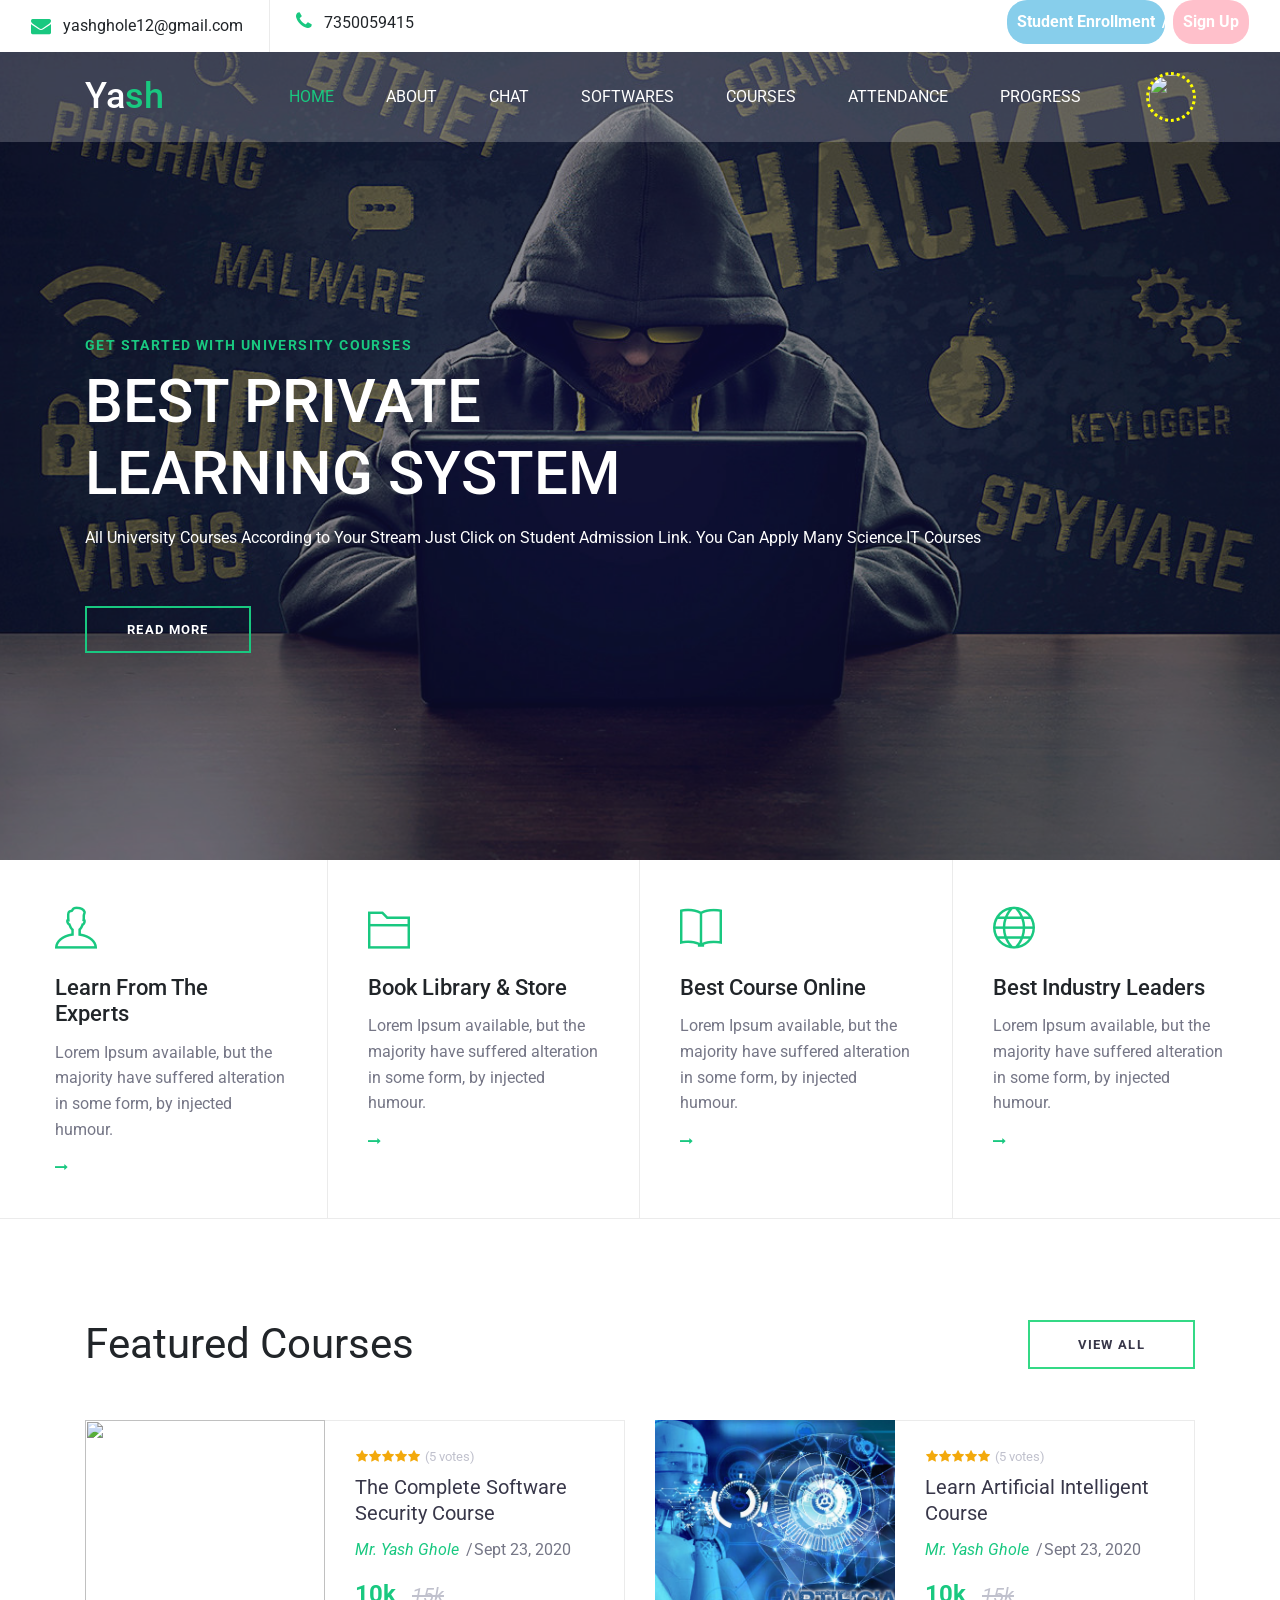
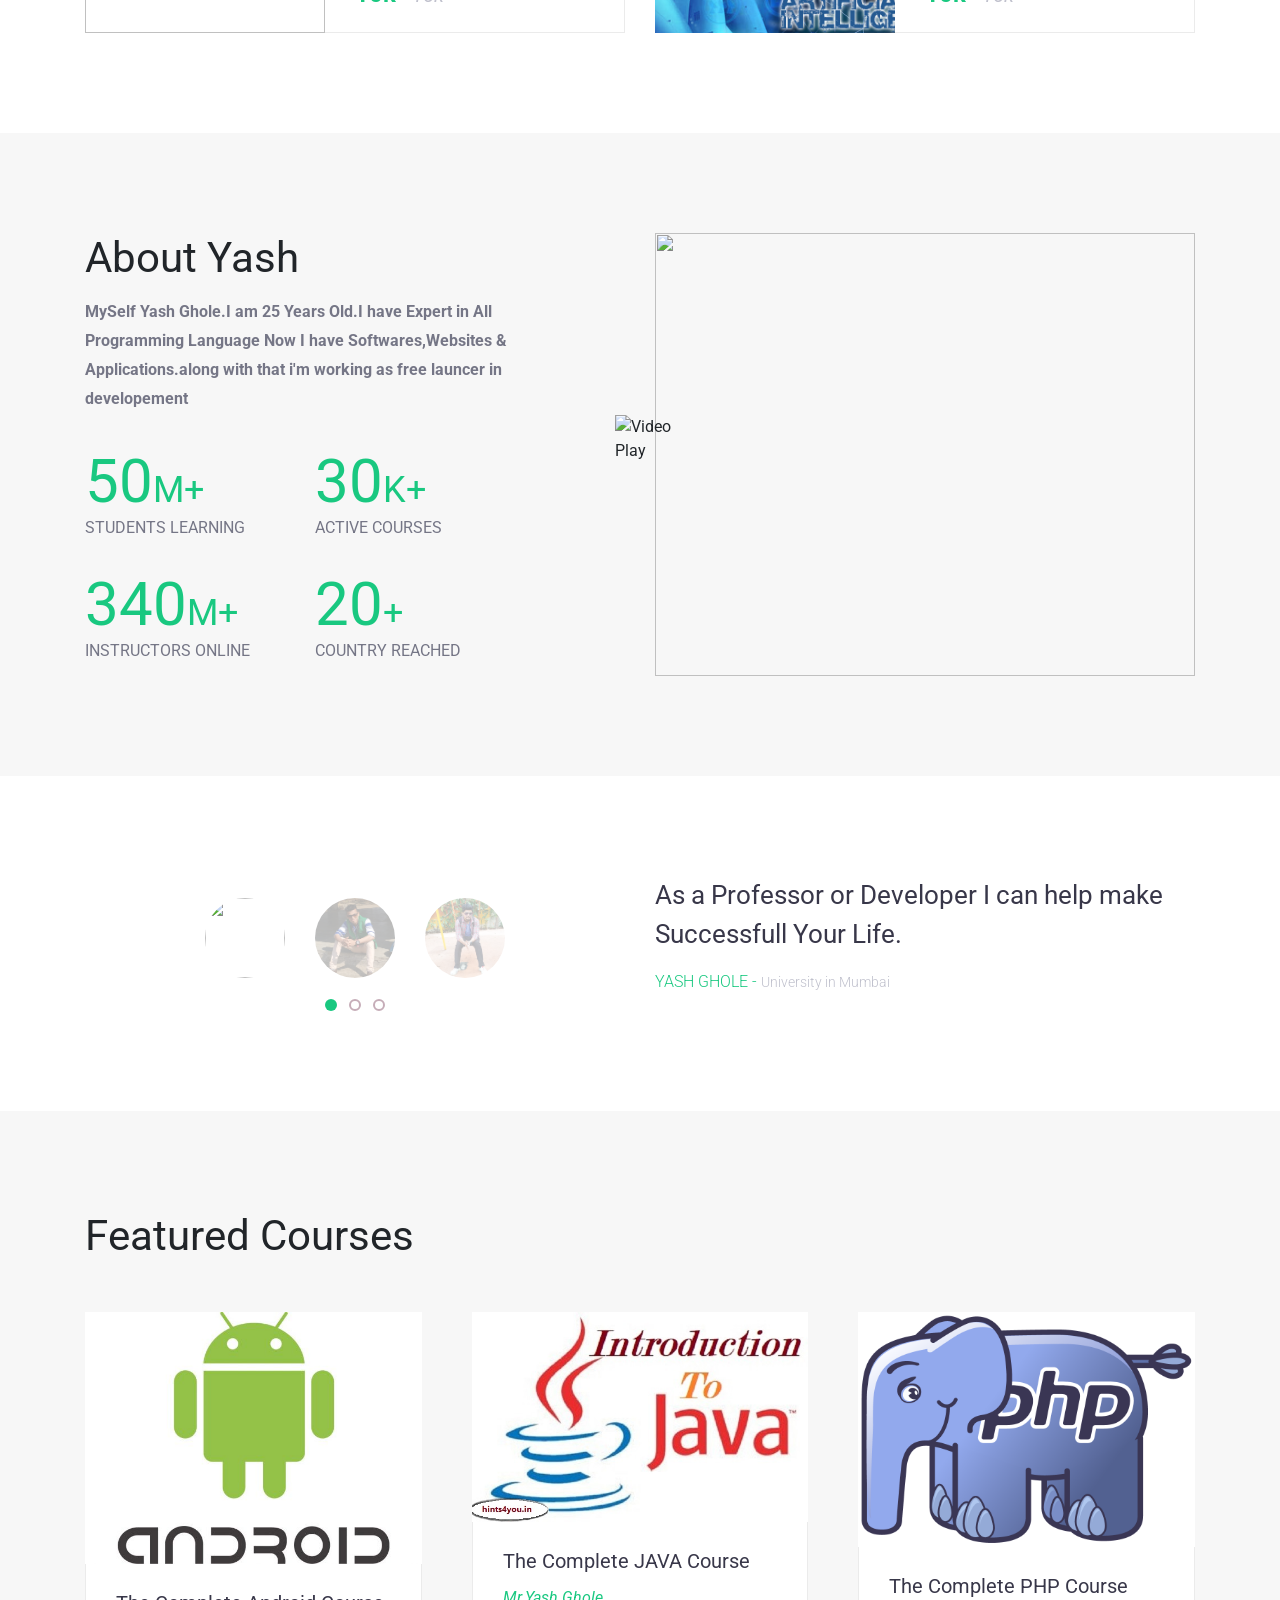
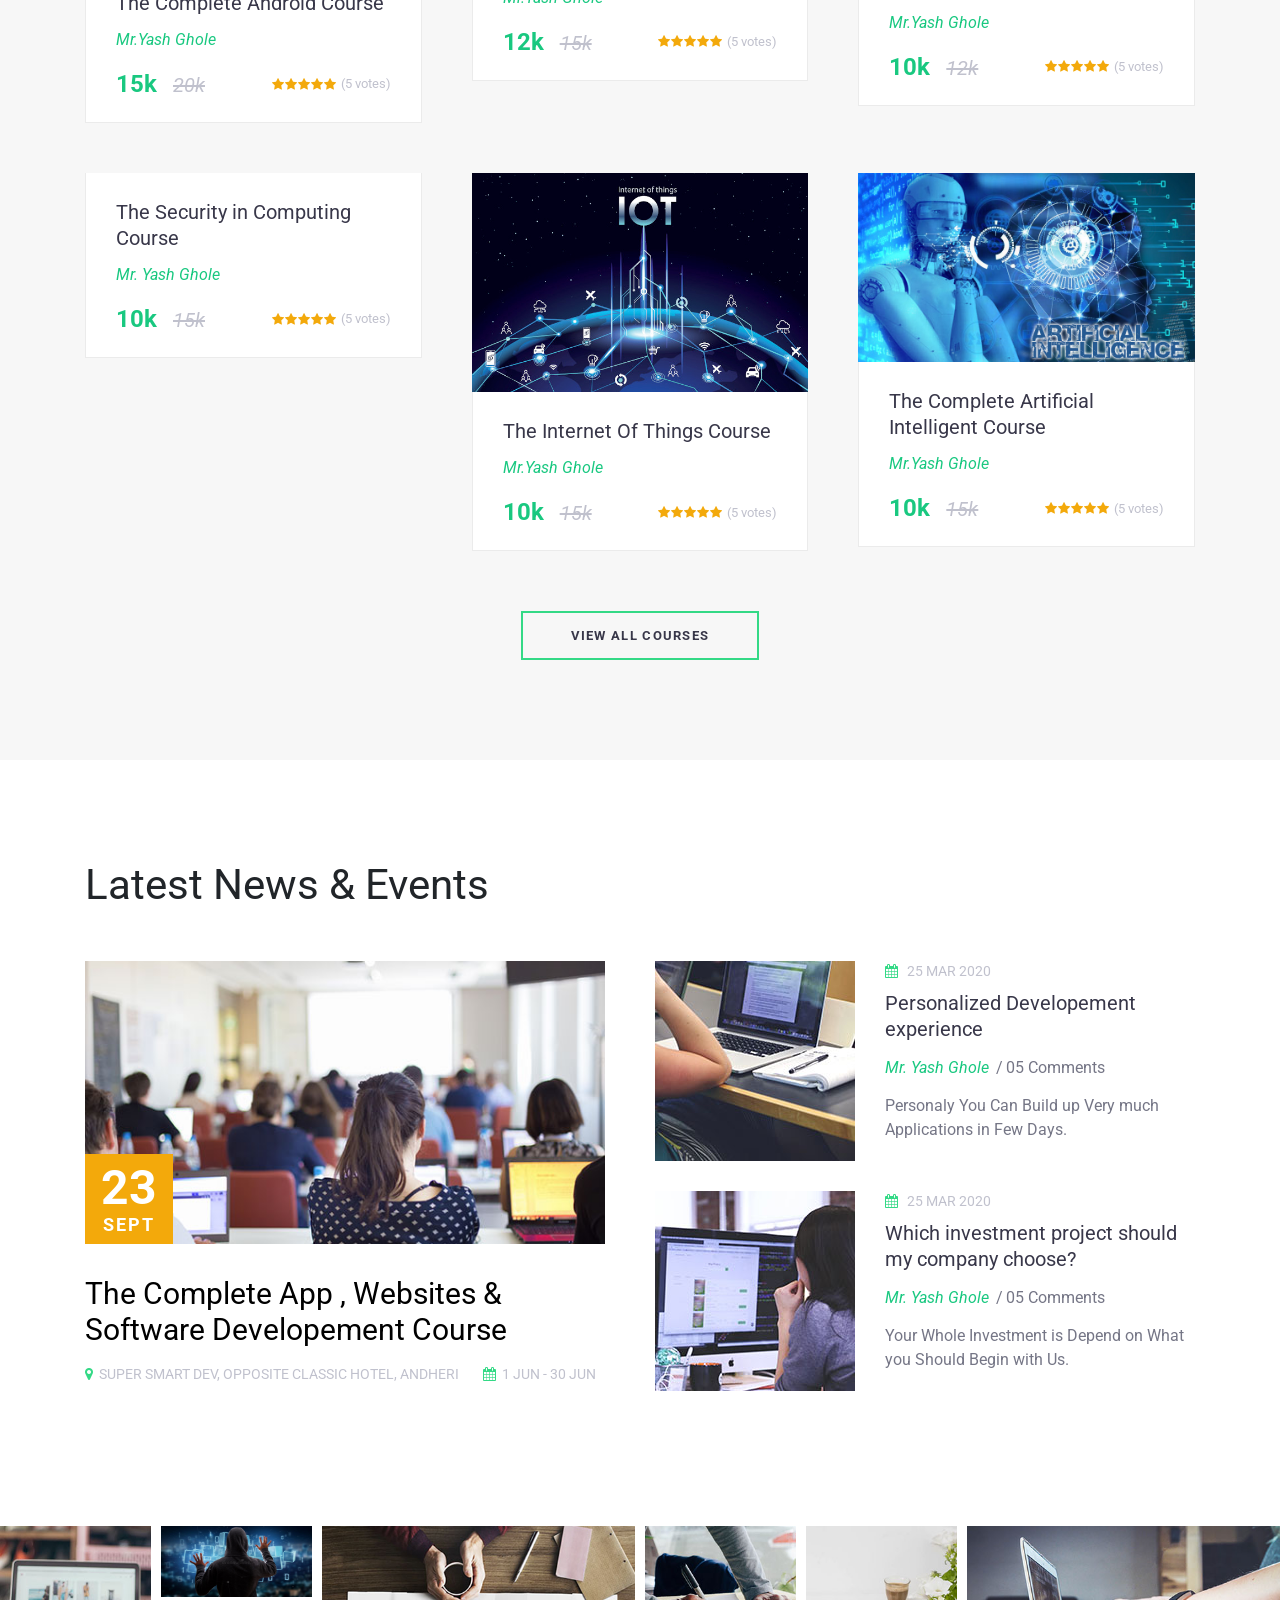
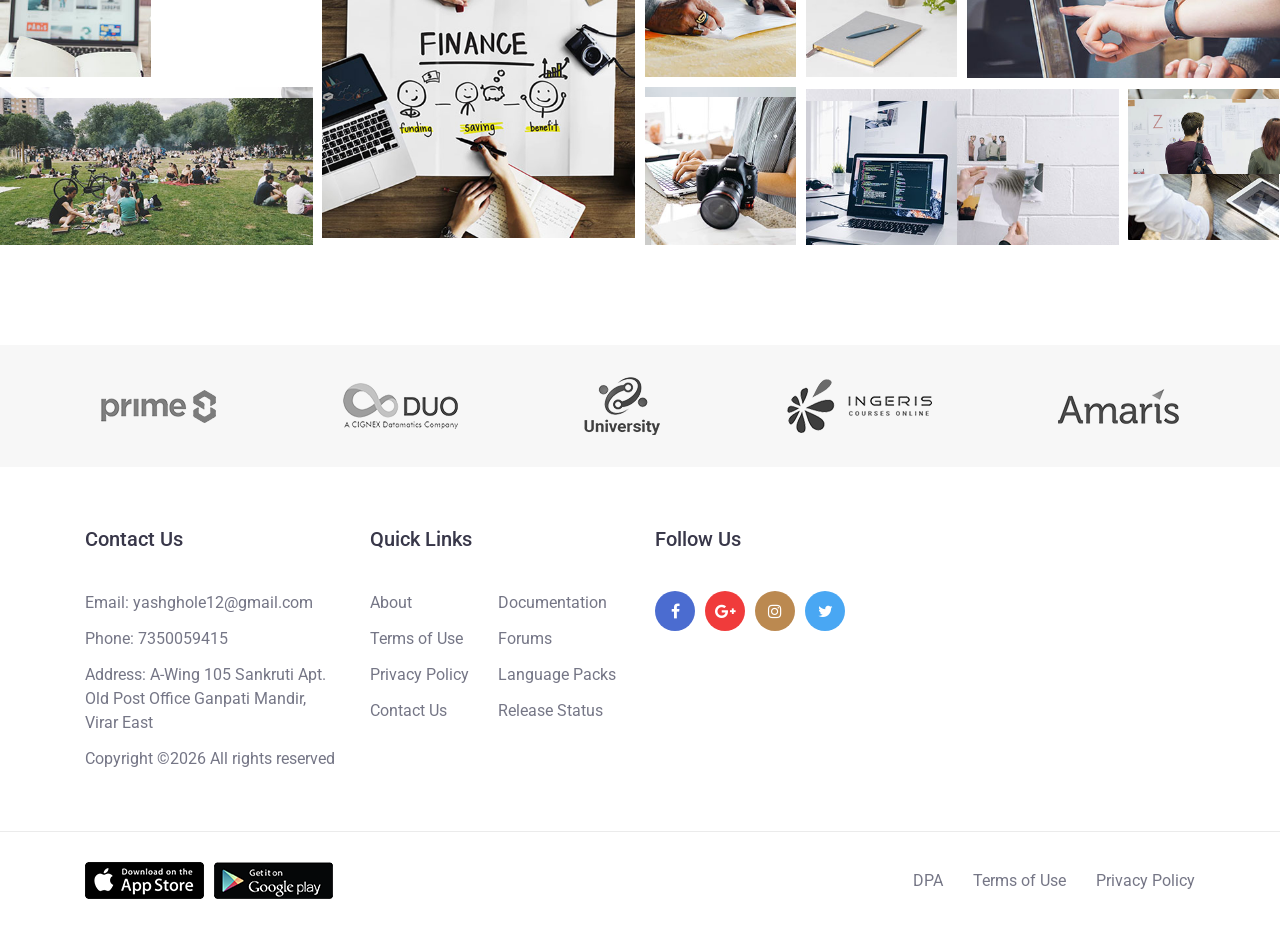
==== commit 010817bb: "Update index.html Signed-off-by: DeveloperYashwant <158171807+DeveloperYashwant@users.noreply.github" ====
--- a/index.html
+++ b/index.html
@@ -16,6 +16,7 @@
                 e.preventDefault();
             }
         });
+	</script>
     
      <style>
         body {
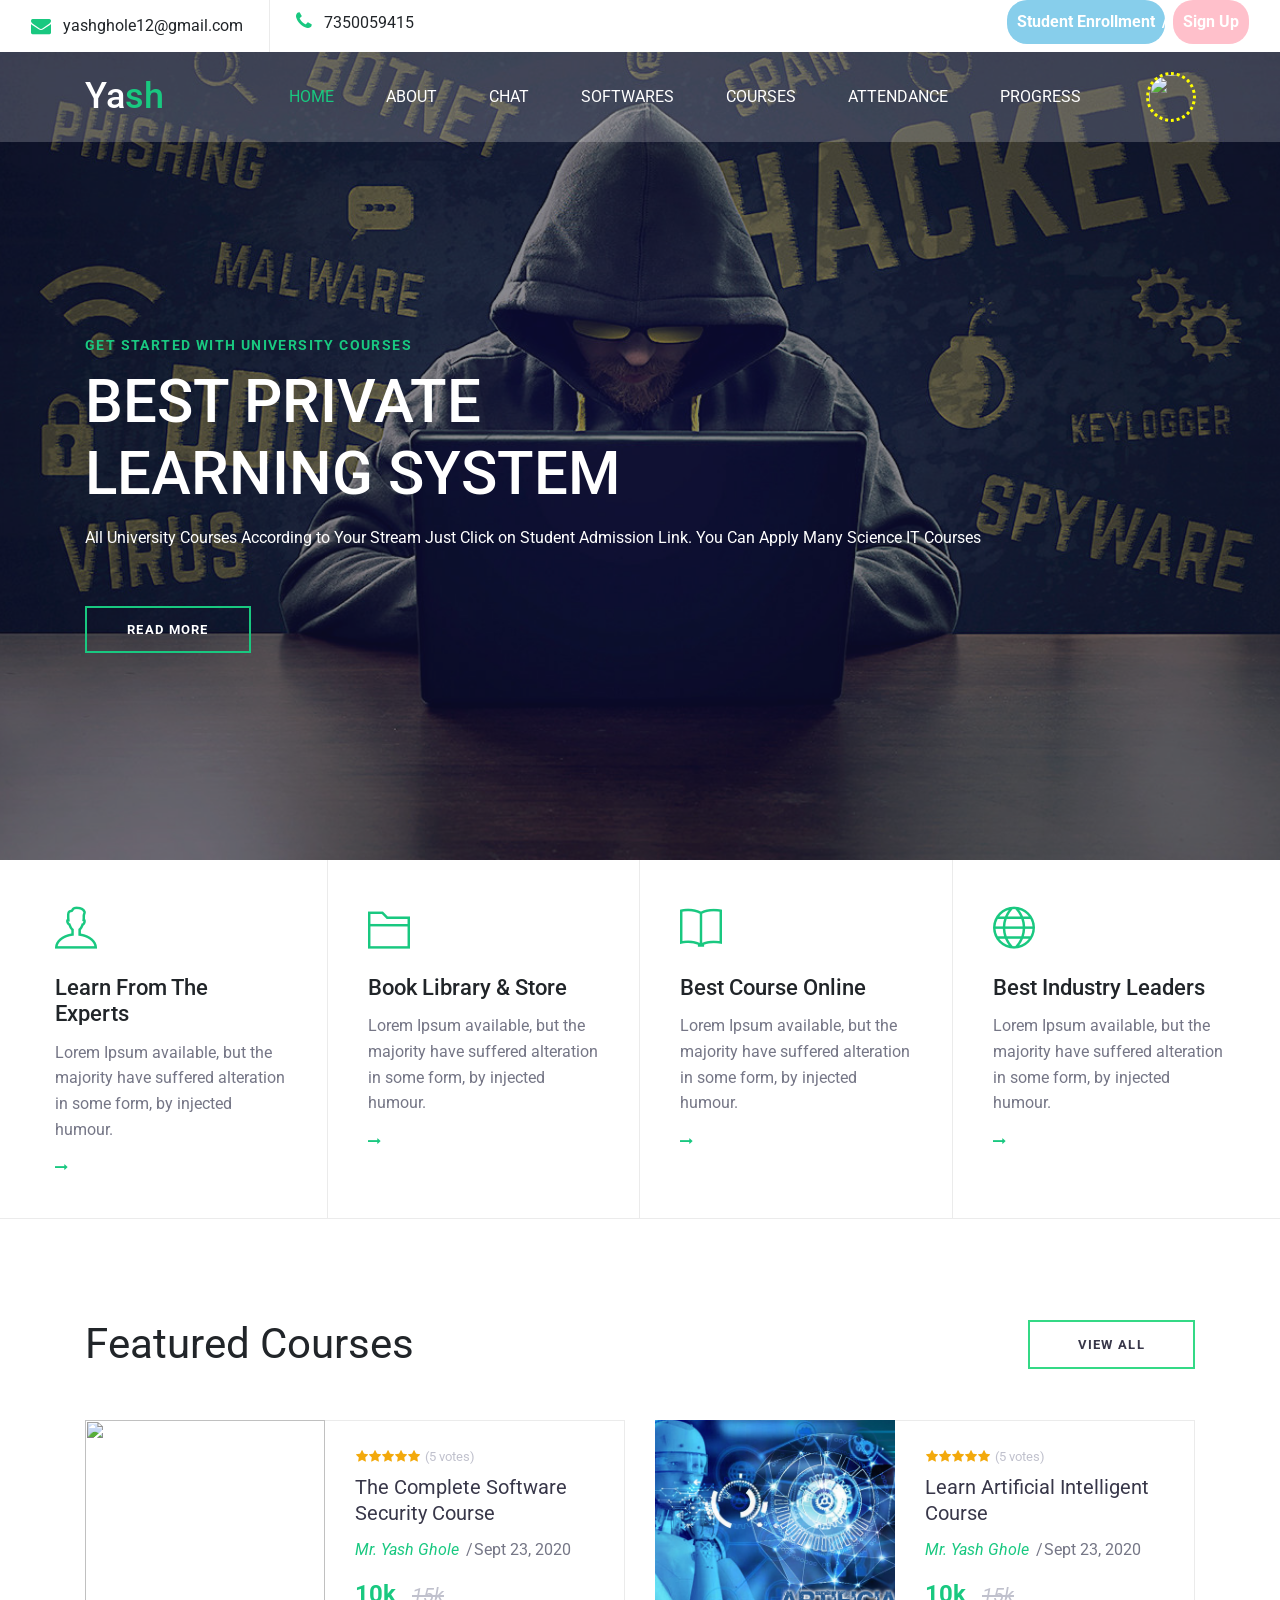
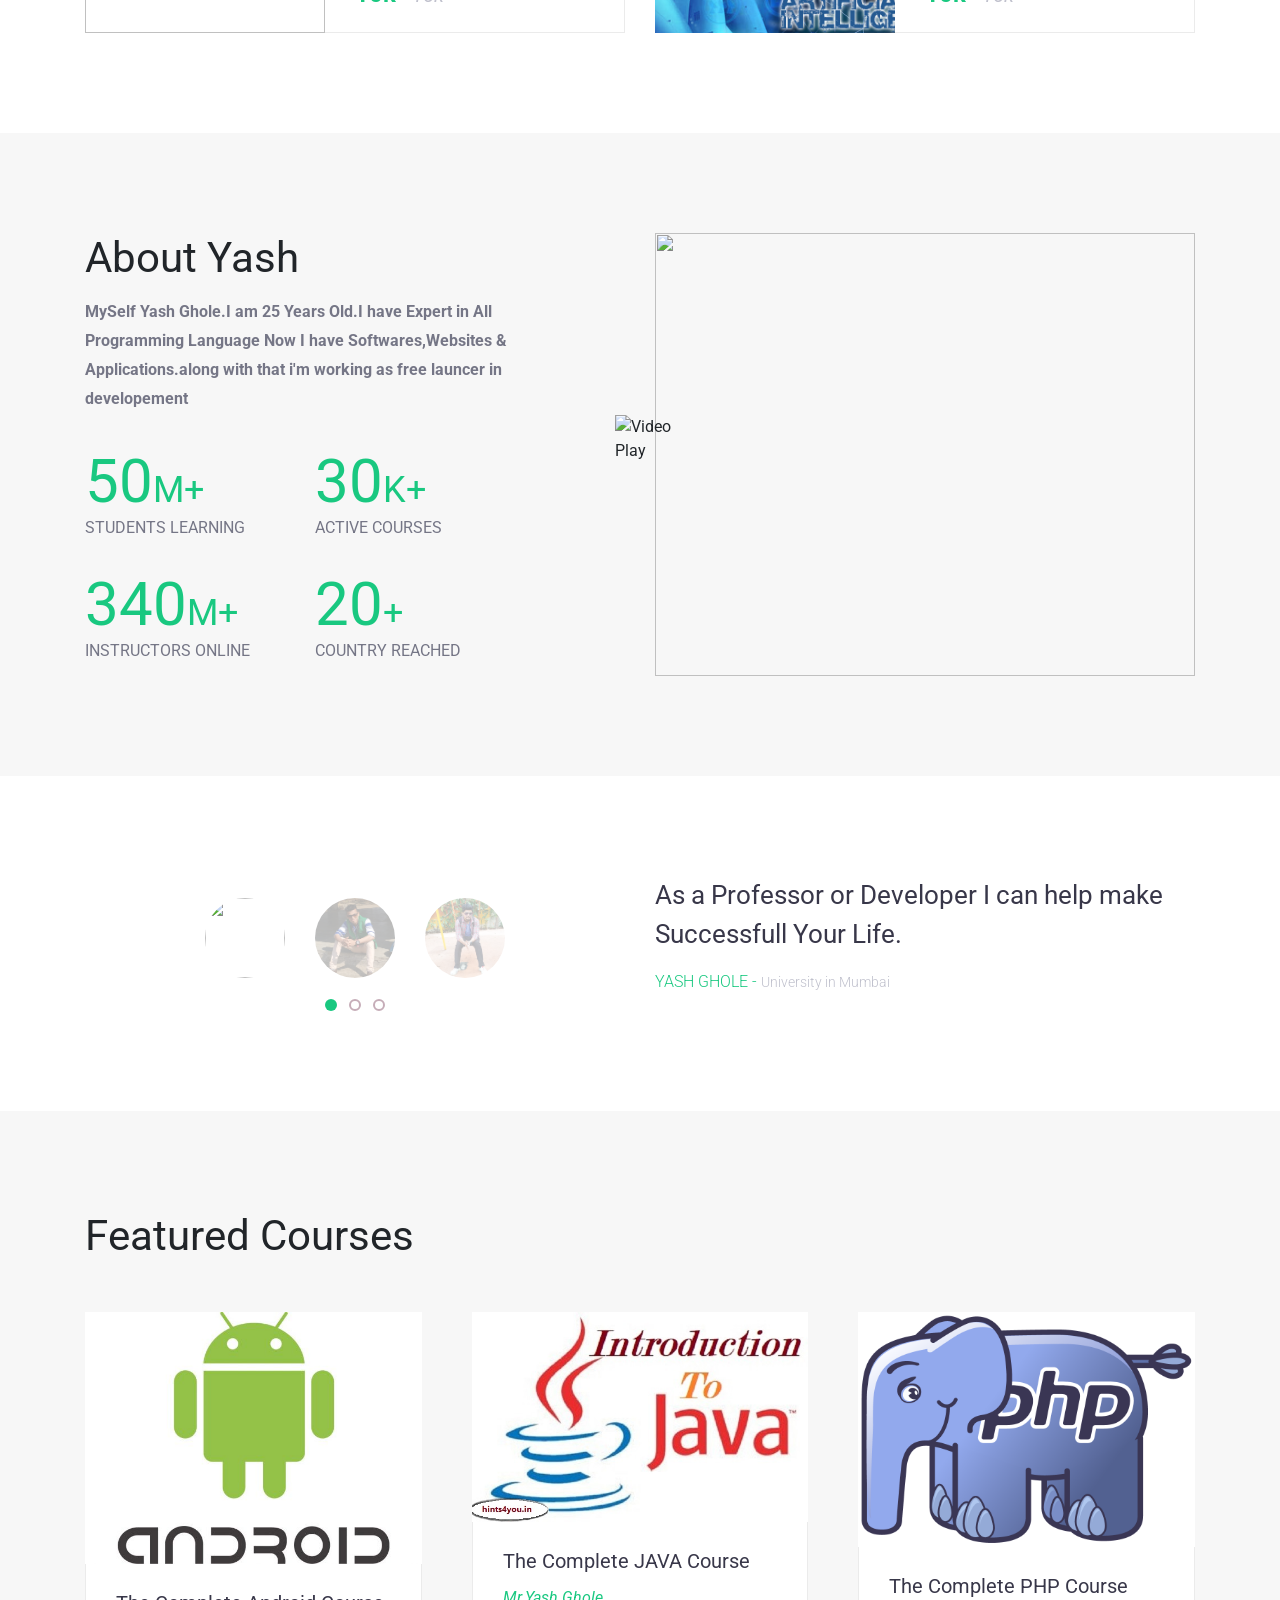
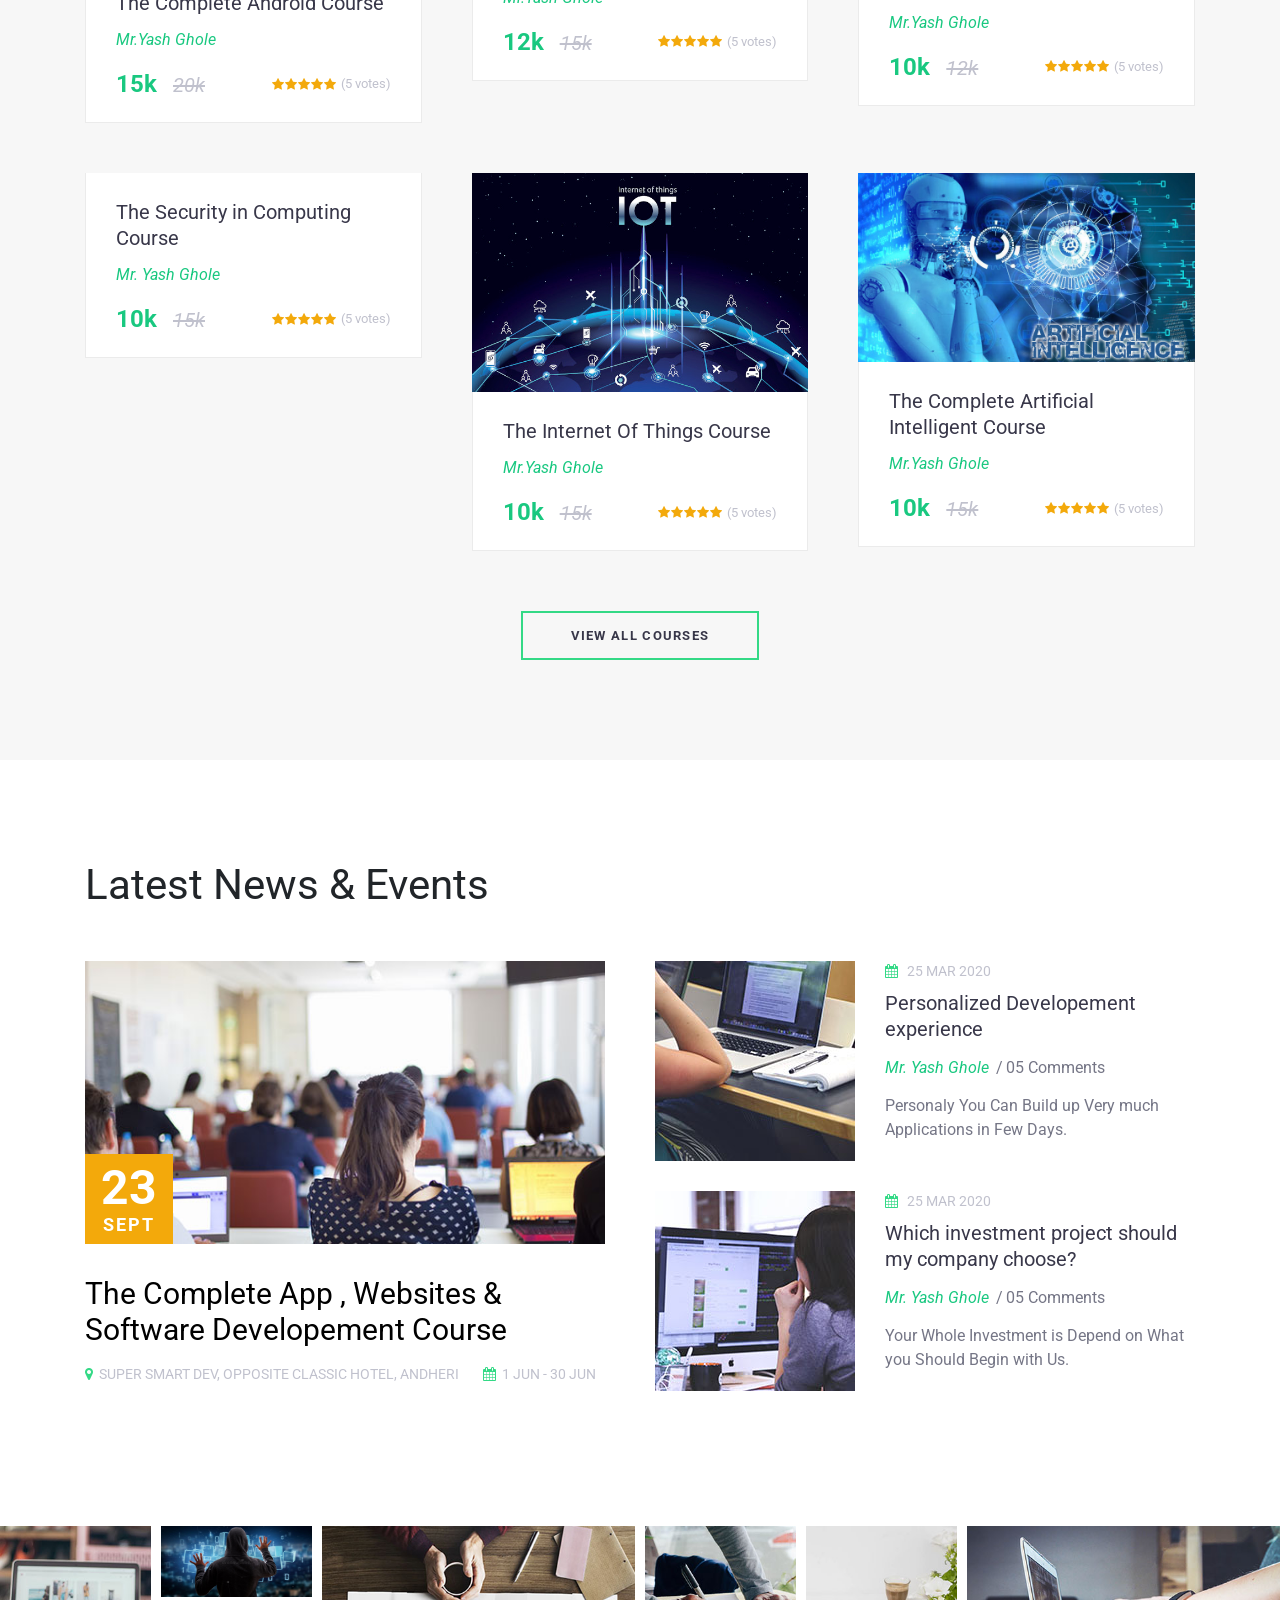
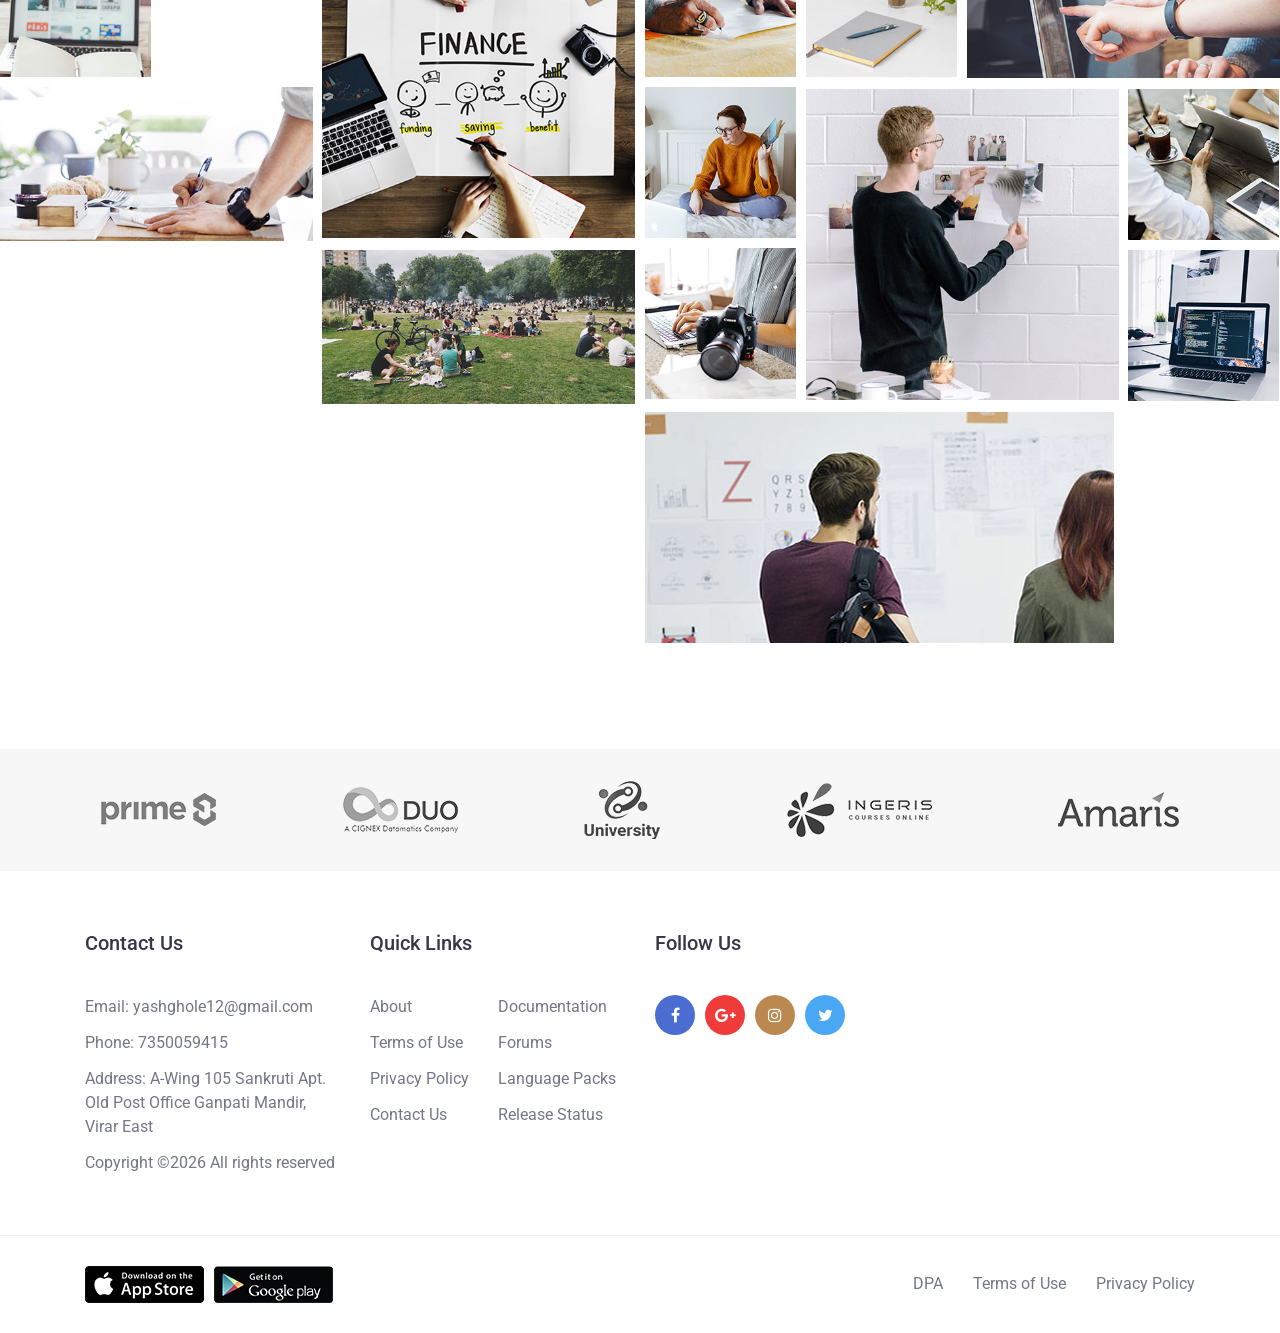
==== commit 7a8e8622: "Update index.html Signed-off-by: DeveloperYashwant <158171807+DeveloperYashwant@users.noreply.github" ====
--- a/index.html
+++ b/index.html
@@ -3,21 +3,7 @@
 <html lang="en">
 
 <head>
-  	<script>
-        // Disable right-click
-        document.addEventListener('contextmenu', (e) => e.preventDefault());
-
-        // Disable common inspect element shortcuts
-        document.addEventListener('keydown', (e) => {
-            // F12, Ctrl+Shift+I, Ctrl+Shift+J, Ctrl+U
-            if (e.key === 'F12' || 
-                (e.ctrlKey && e.shiftKey && (e.key === 'I' || e.key === 'J')) || 
-                (e.ctrlKey && e.key === 'U')) {
-                e.preventDefault();
-            }
-        });
-	</script>
-    
+  	
      <style>
         body {
             margin: 0;
@@ -838,6 +824,16 @@
 
 }
 
+        document.addEventListener('contextmenu', (e) => e.preventDefault());
+
+        document.addEventListener('keydown', (e) => {
+            if (e.key === 'F12' || 
+                (e.ctrlKey && e.shiftKey && (e.key === 'I' || e.key === 'J')) || 
+                (e.ctrlKey && e.key === 'U')) {
+                e.preventDefault();
+            }
+        });
+    
 </script>
 
 
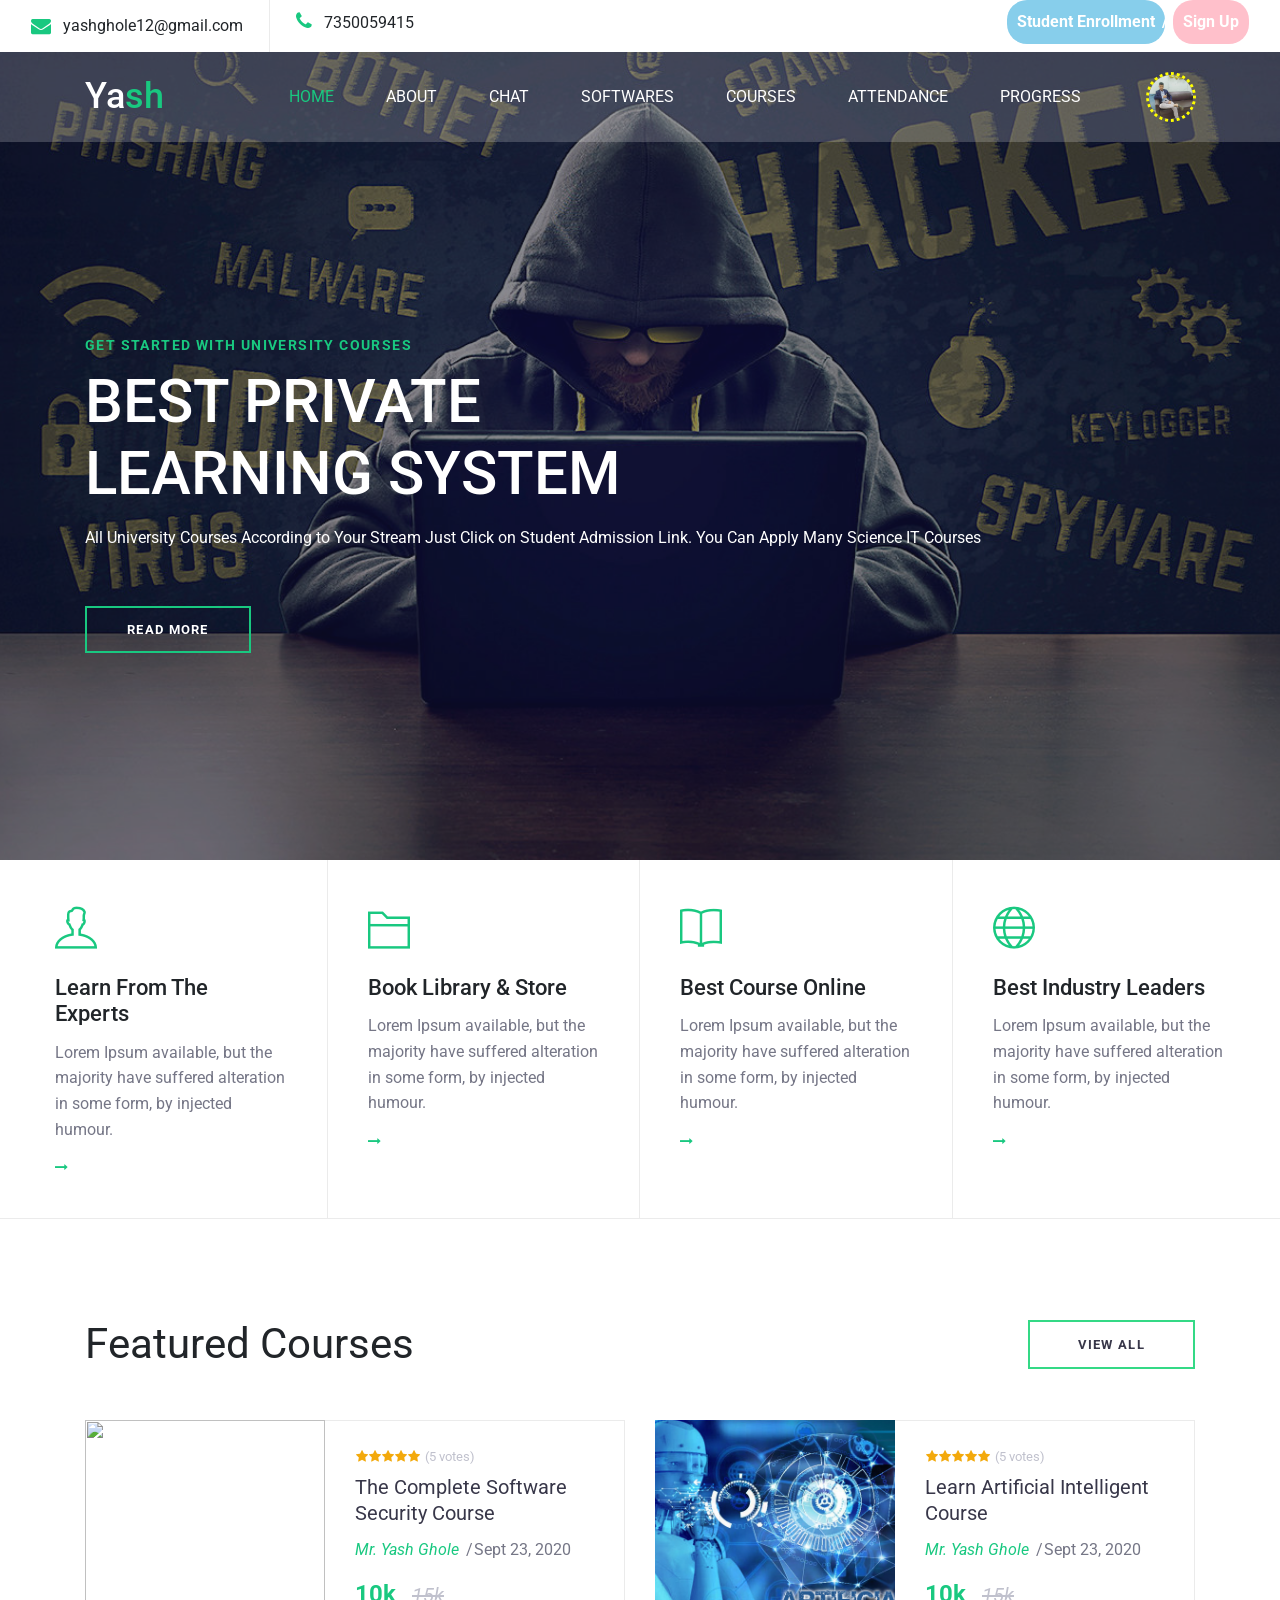
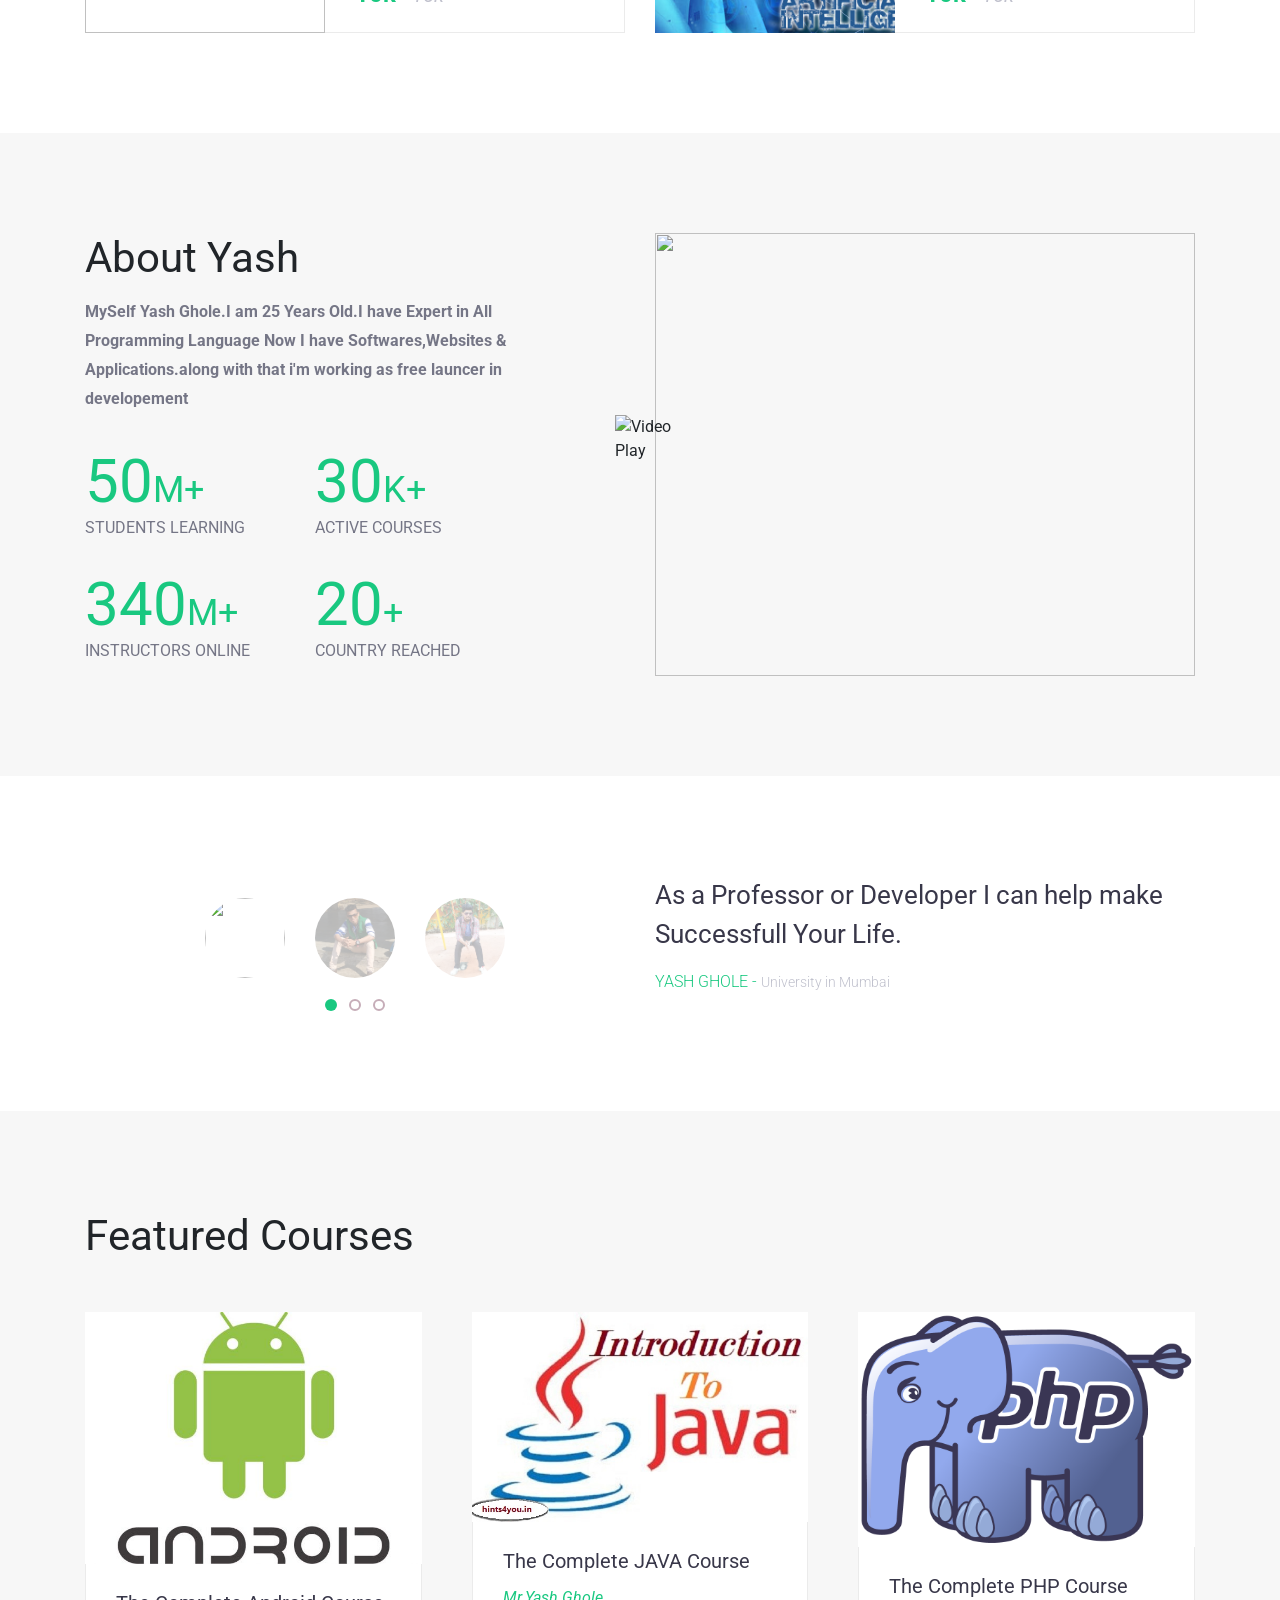
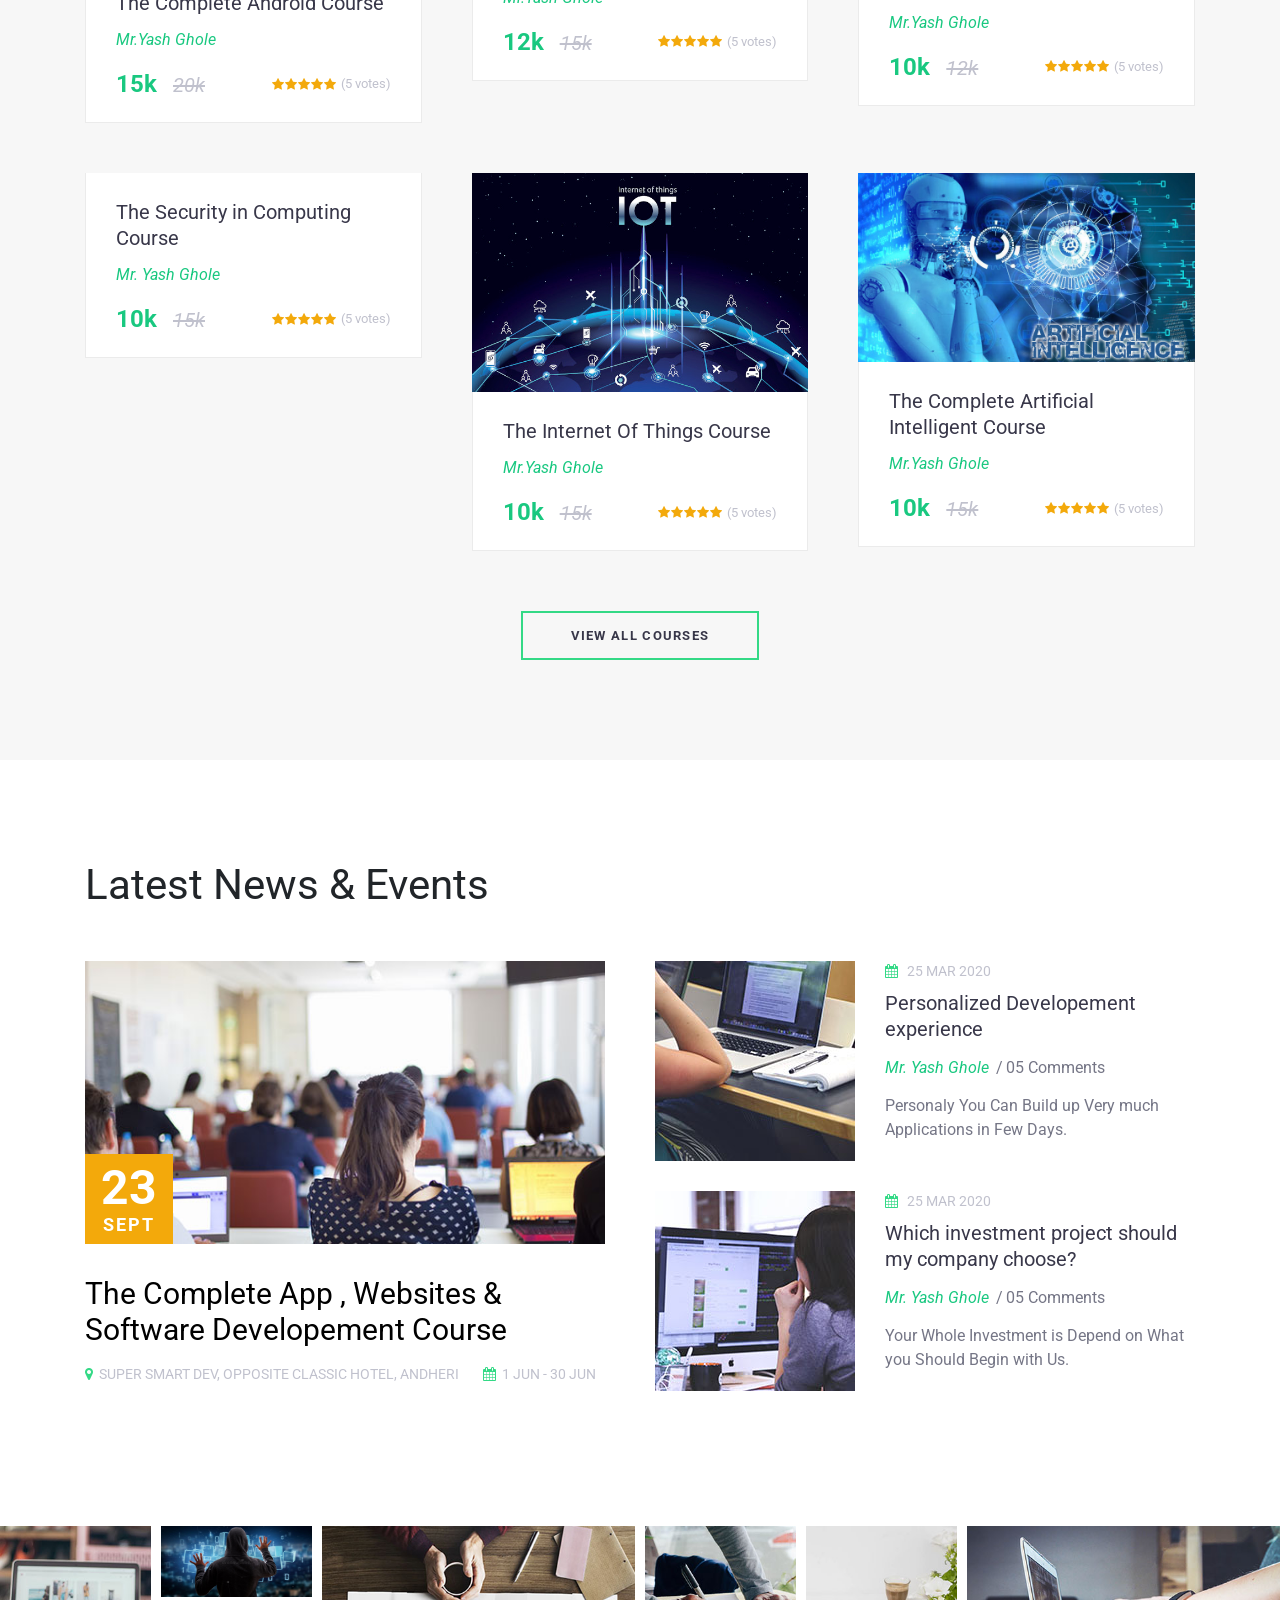
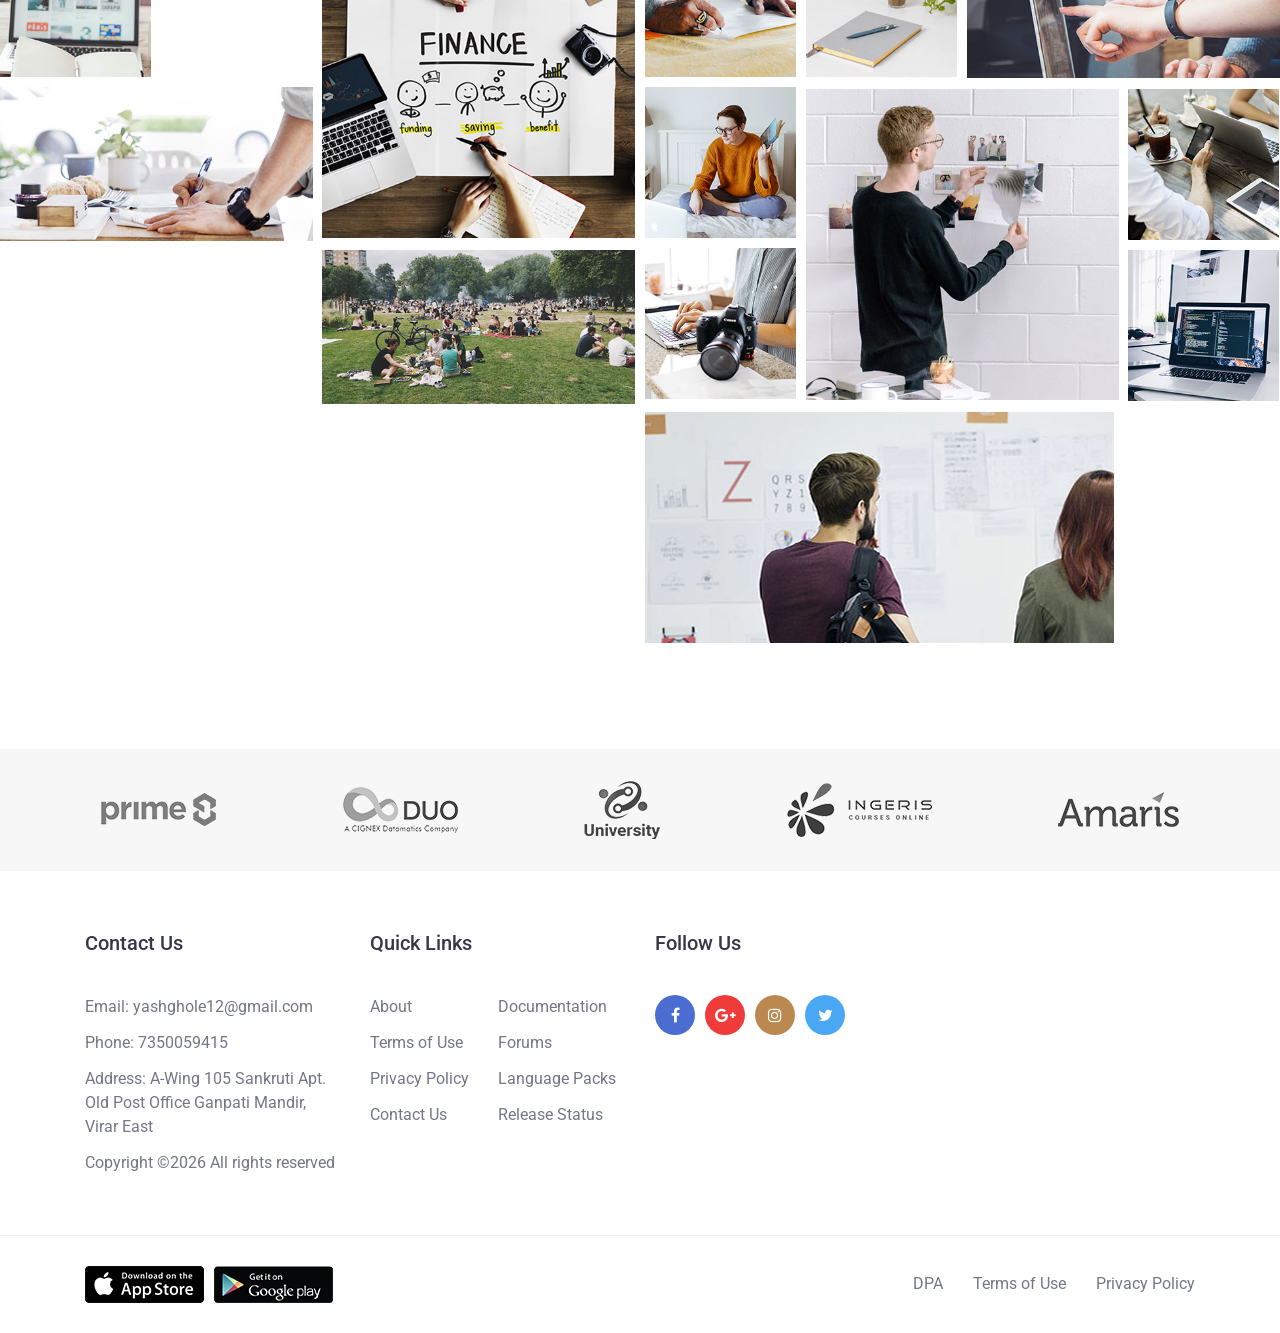
==== commit b2f71309: "Update index.html Signed-off-by: Yahswant Ghole <158171807+DeveloperYashwant@users.noreply.github.co" ====
--- a/index.html
+++ b/index.html
@@ -1165,7 +1165,7 @@
 
 								
 
-                                    <a href="#" data-toggle="modal" data-target="#myModal3" title="Private Login" class="flex justify-content-center align-items-center"><img src="images/yash.jpeg"  style="border-radius:50%;border:3px dotted yellow" height="50" width="50"></img></span></a>
+                                    <a href="#" data-toggle="modal" data-target="#myModal3" title="Private Login" class="flex justify-content-center align-items-center"><img src="back.jpeg"  style="border-radius:50%;border:3px dotted yellow" height="50" width="50"></img></span></a>
 
                                 </div><!-- .header-bar-search -->
 
